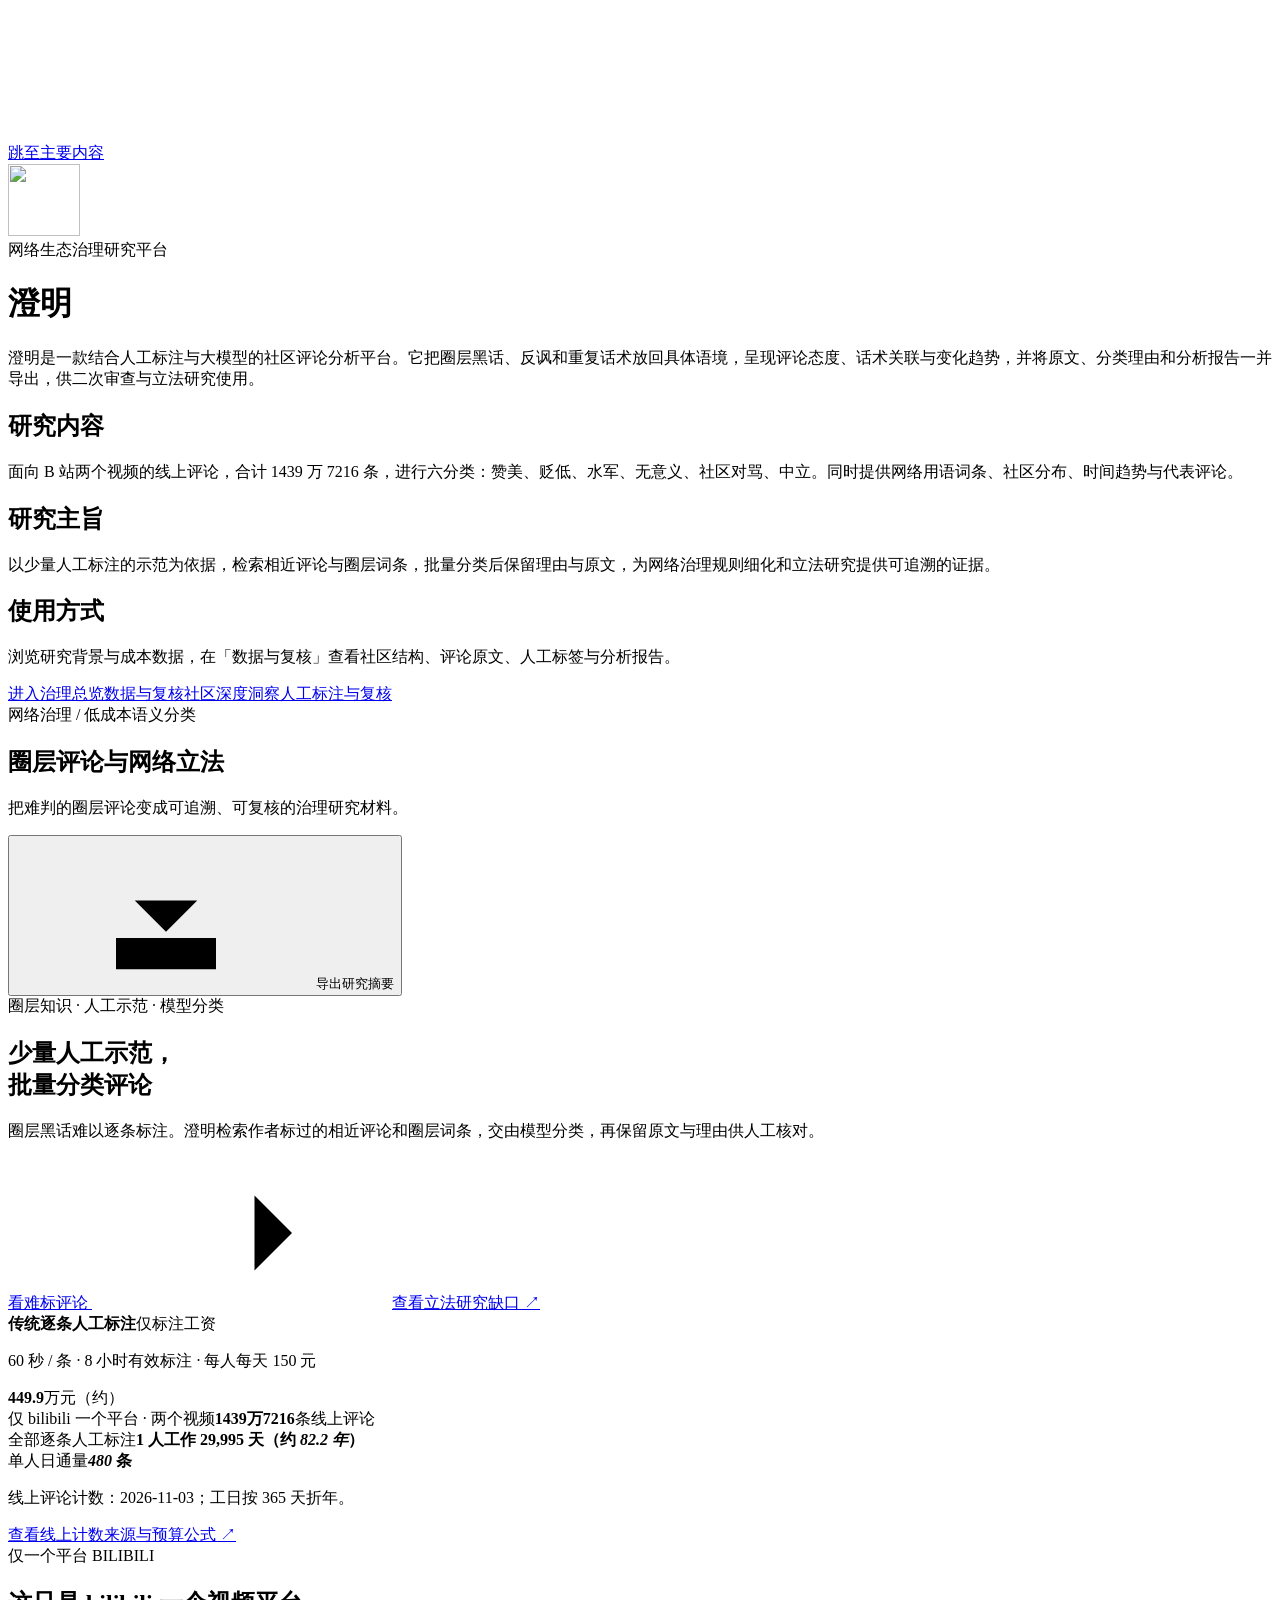
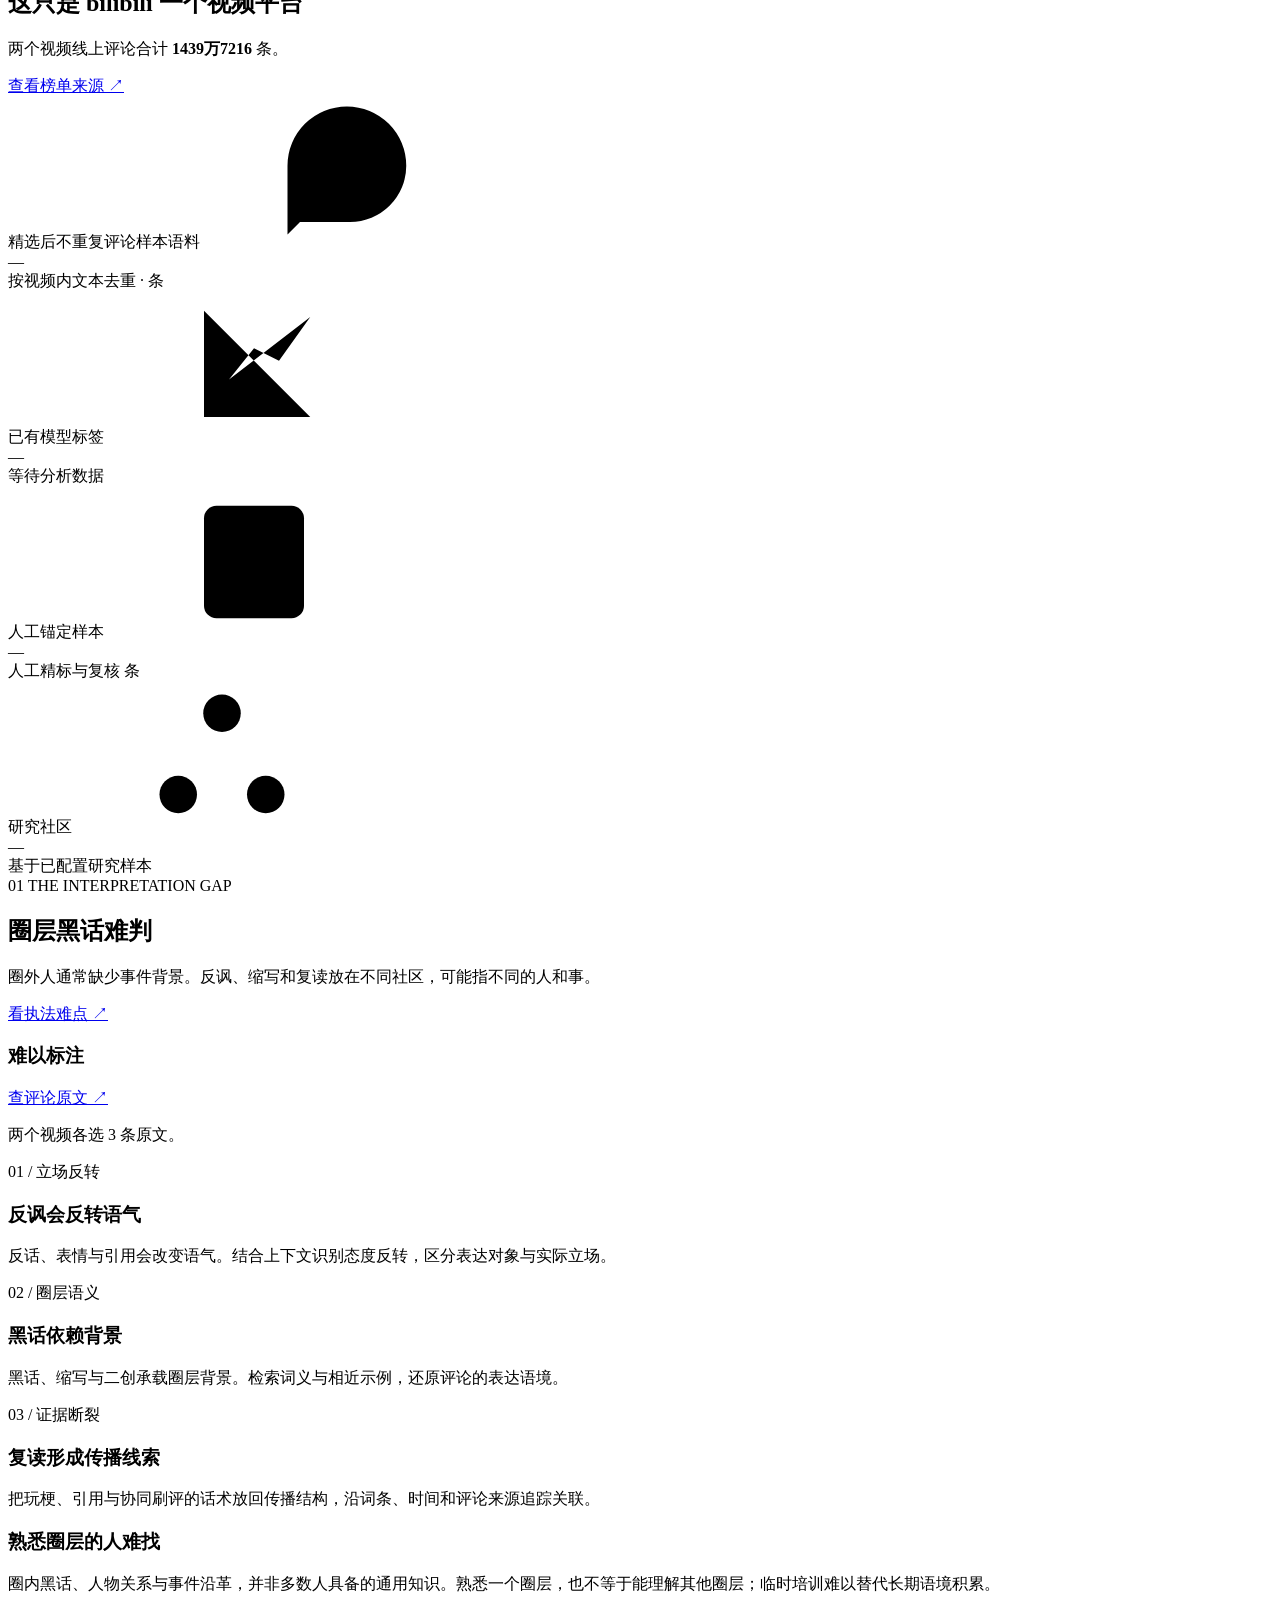
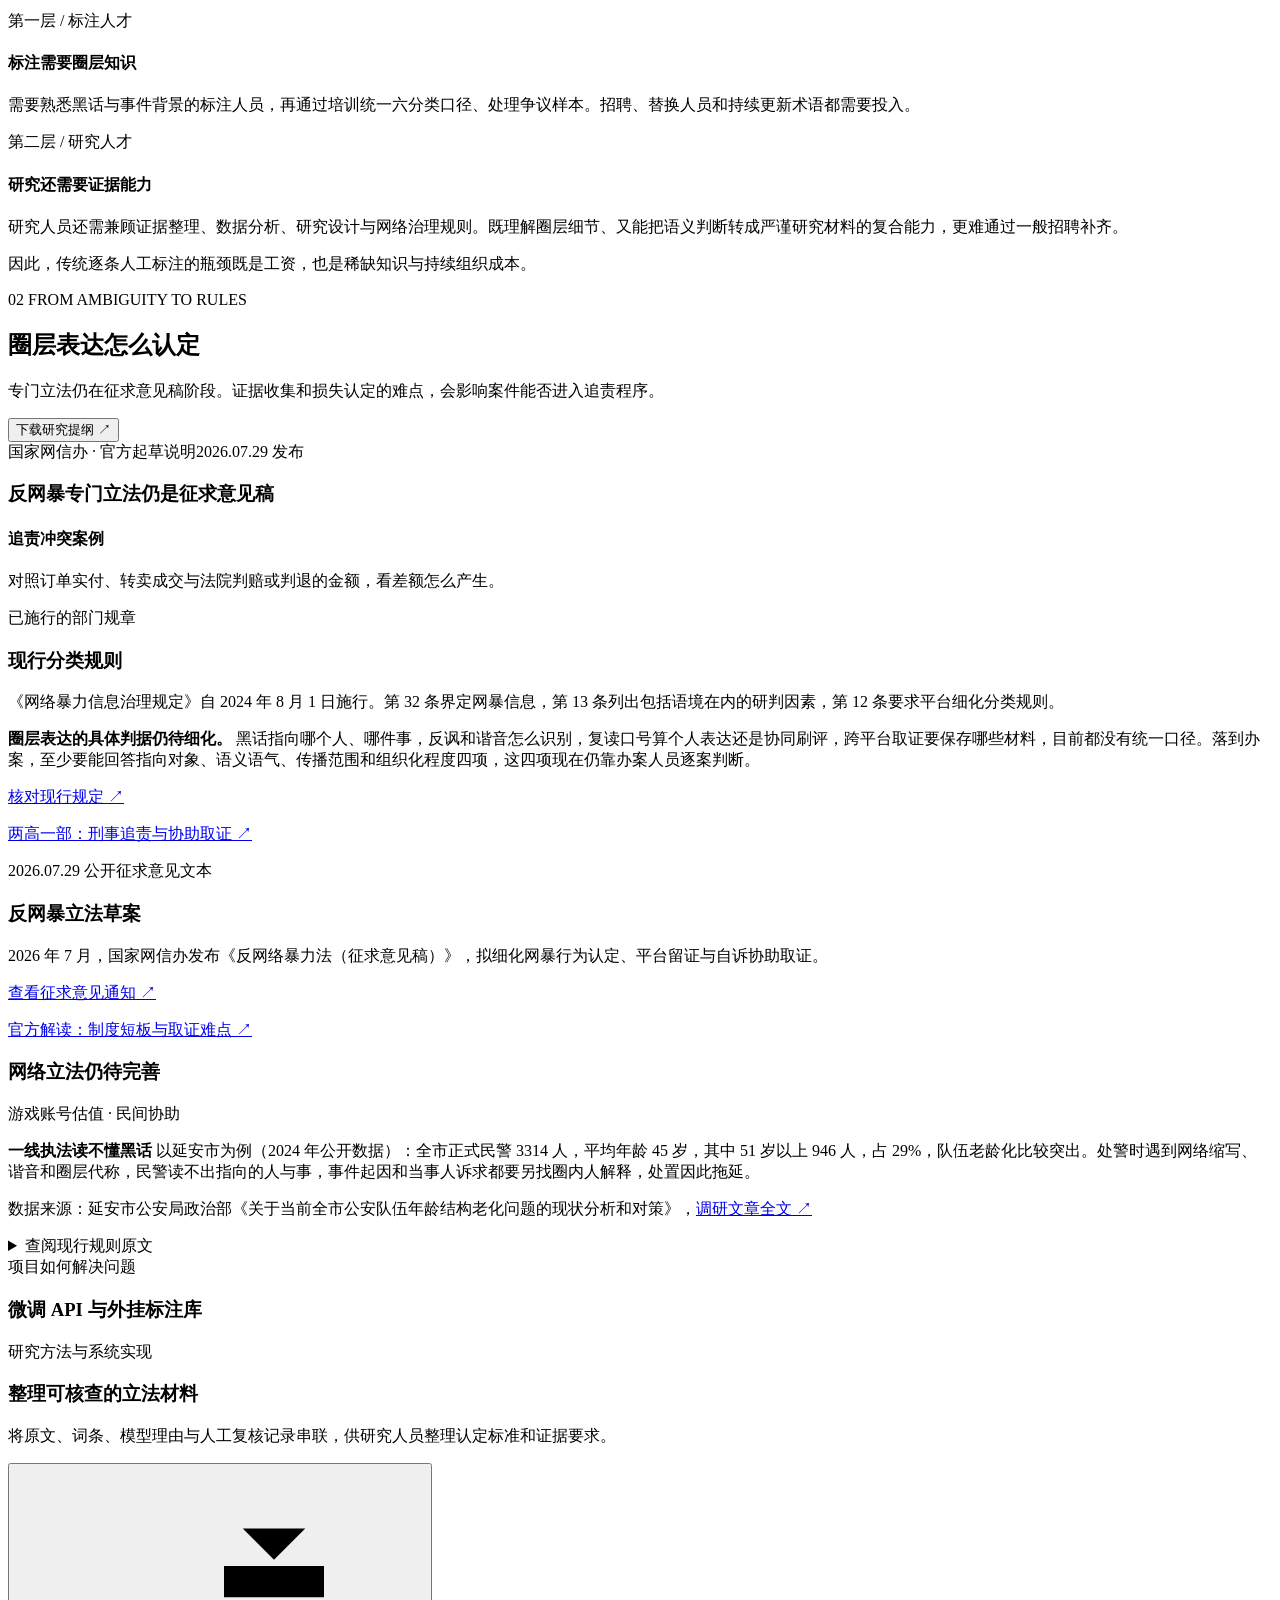
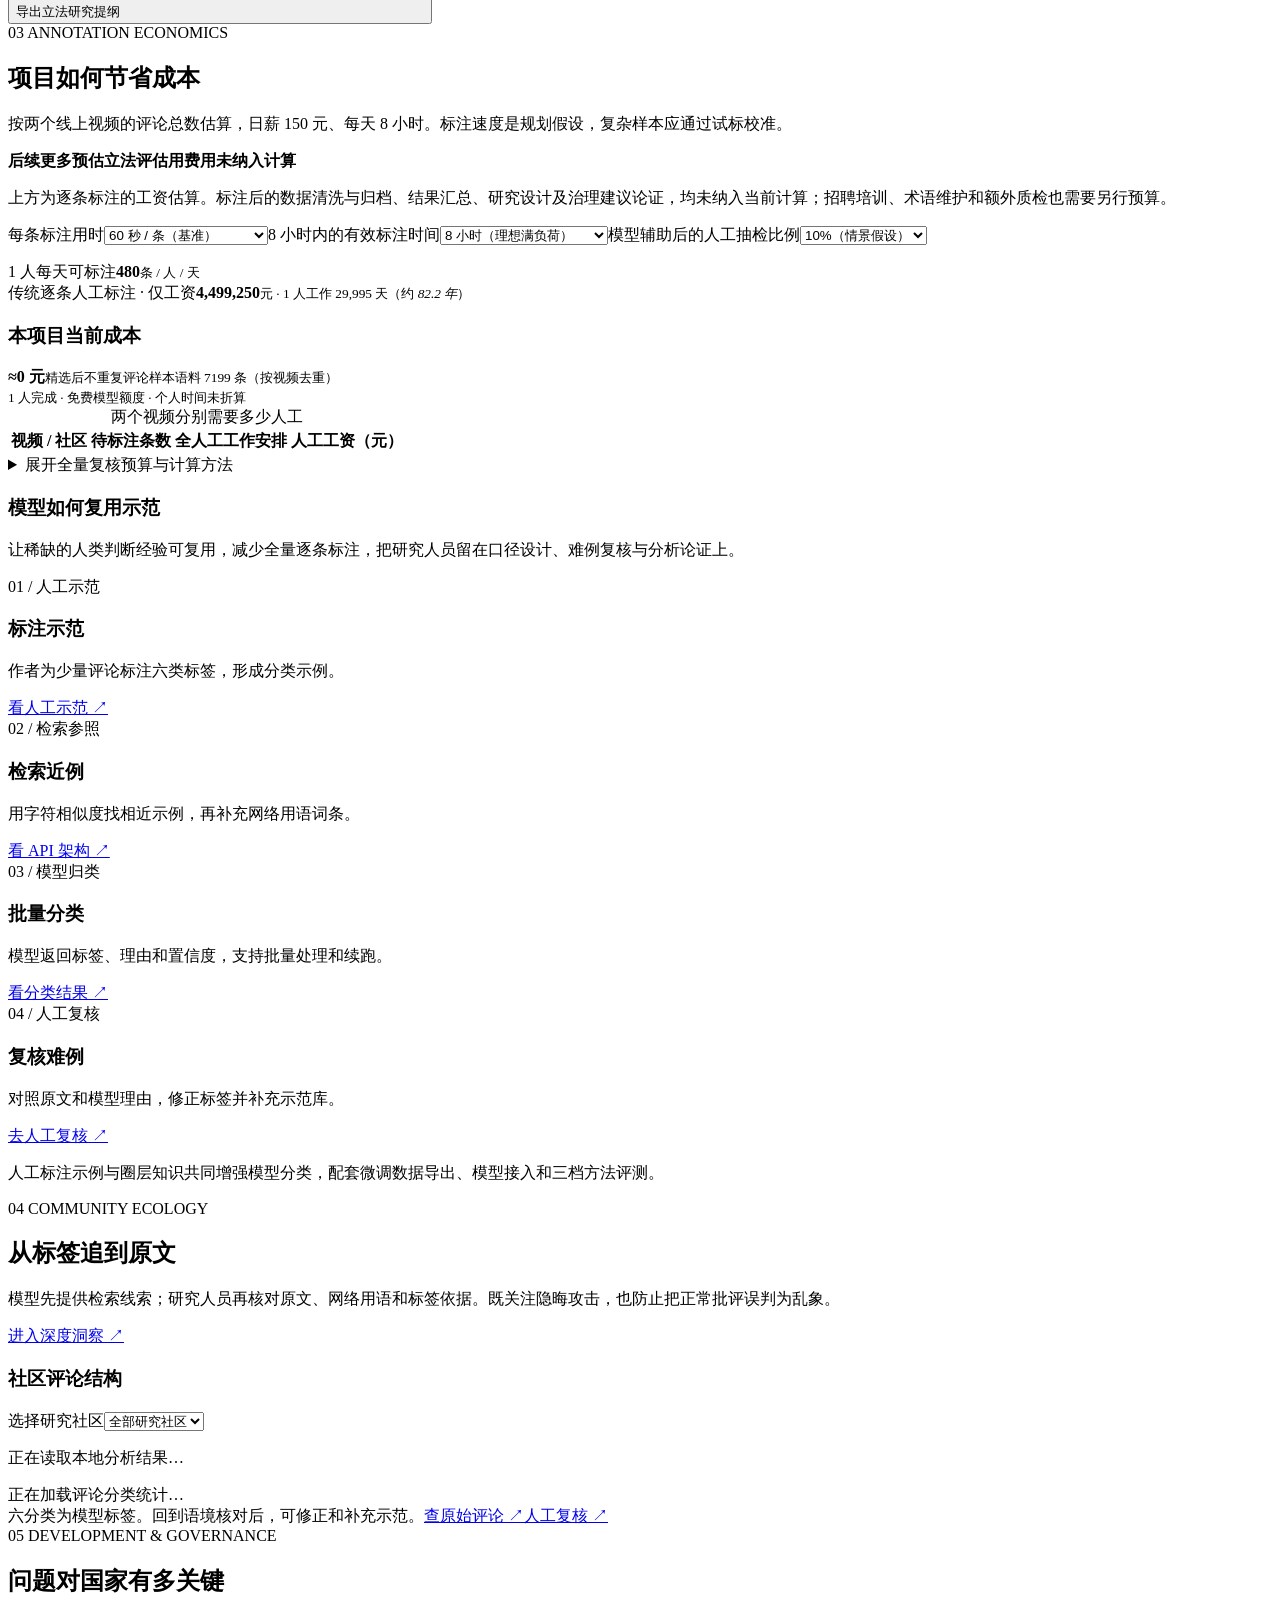
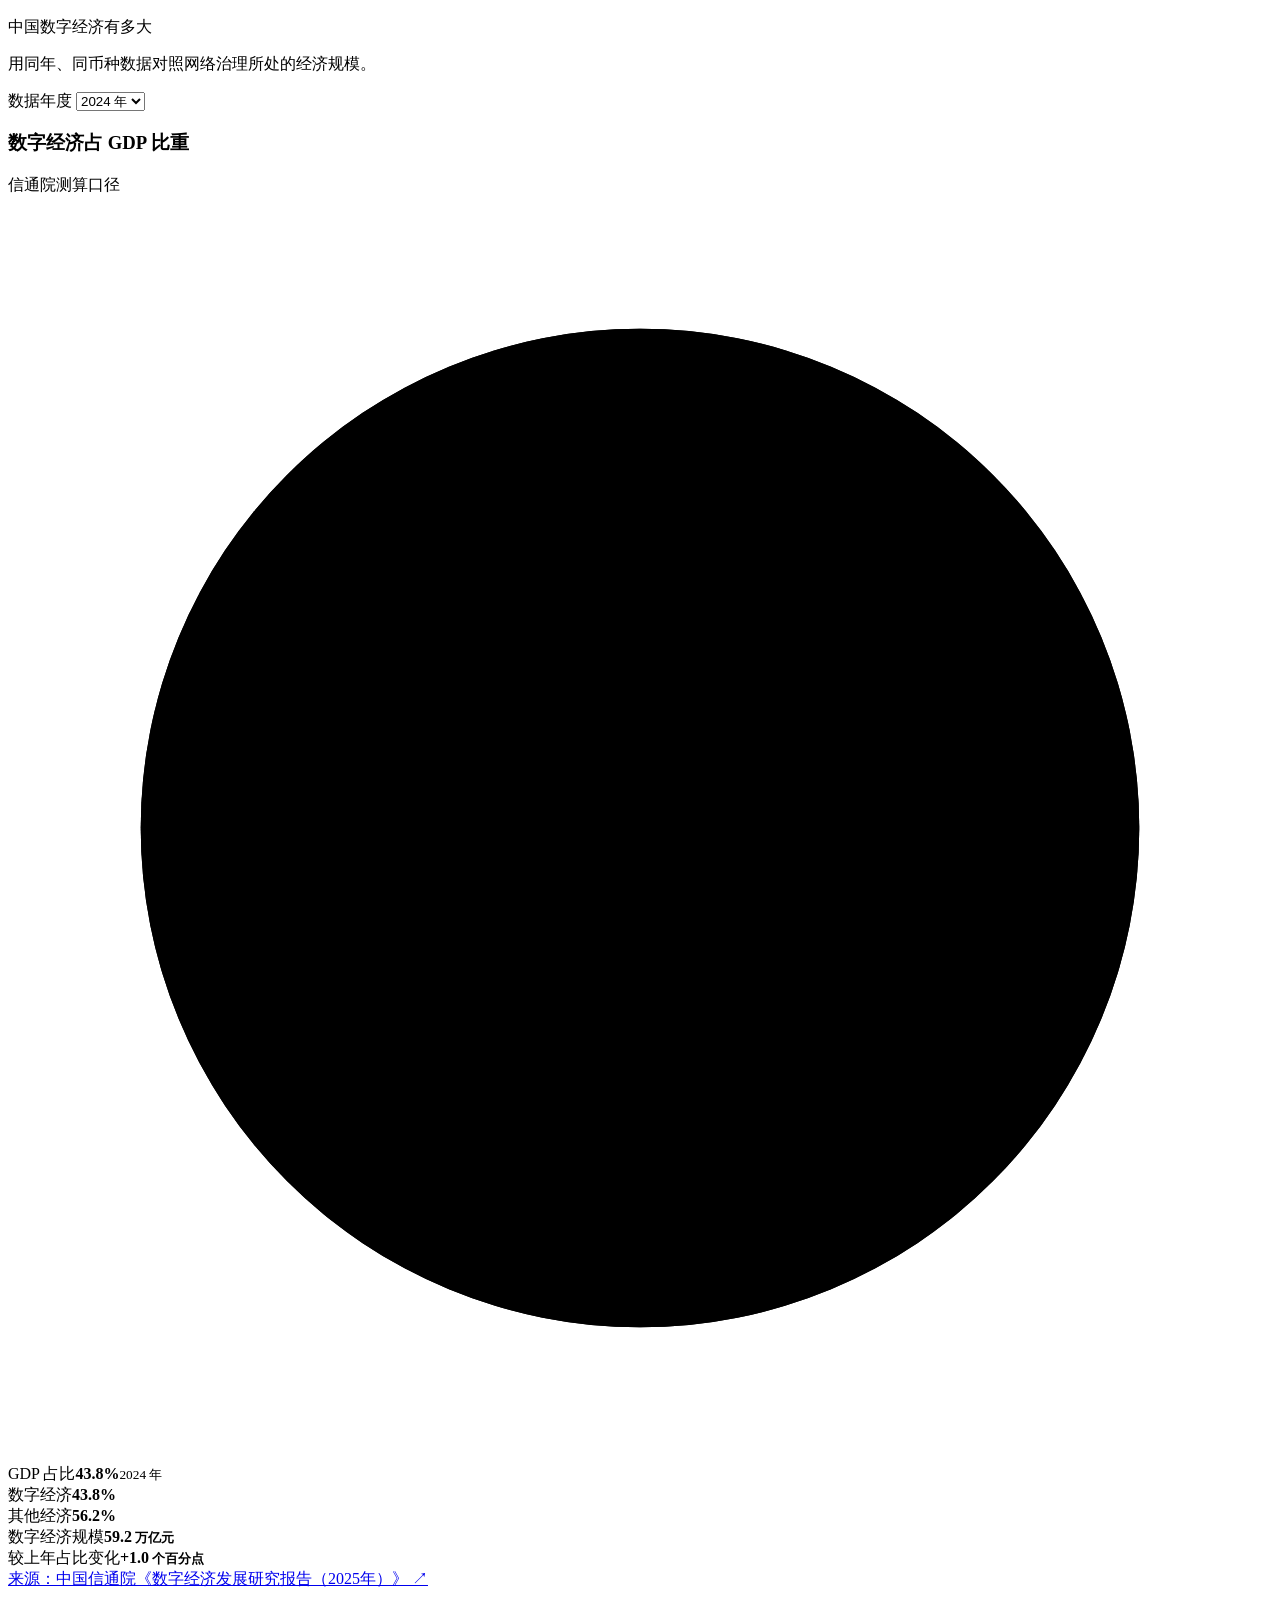
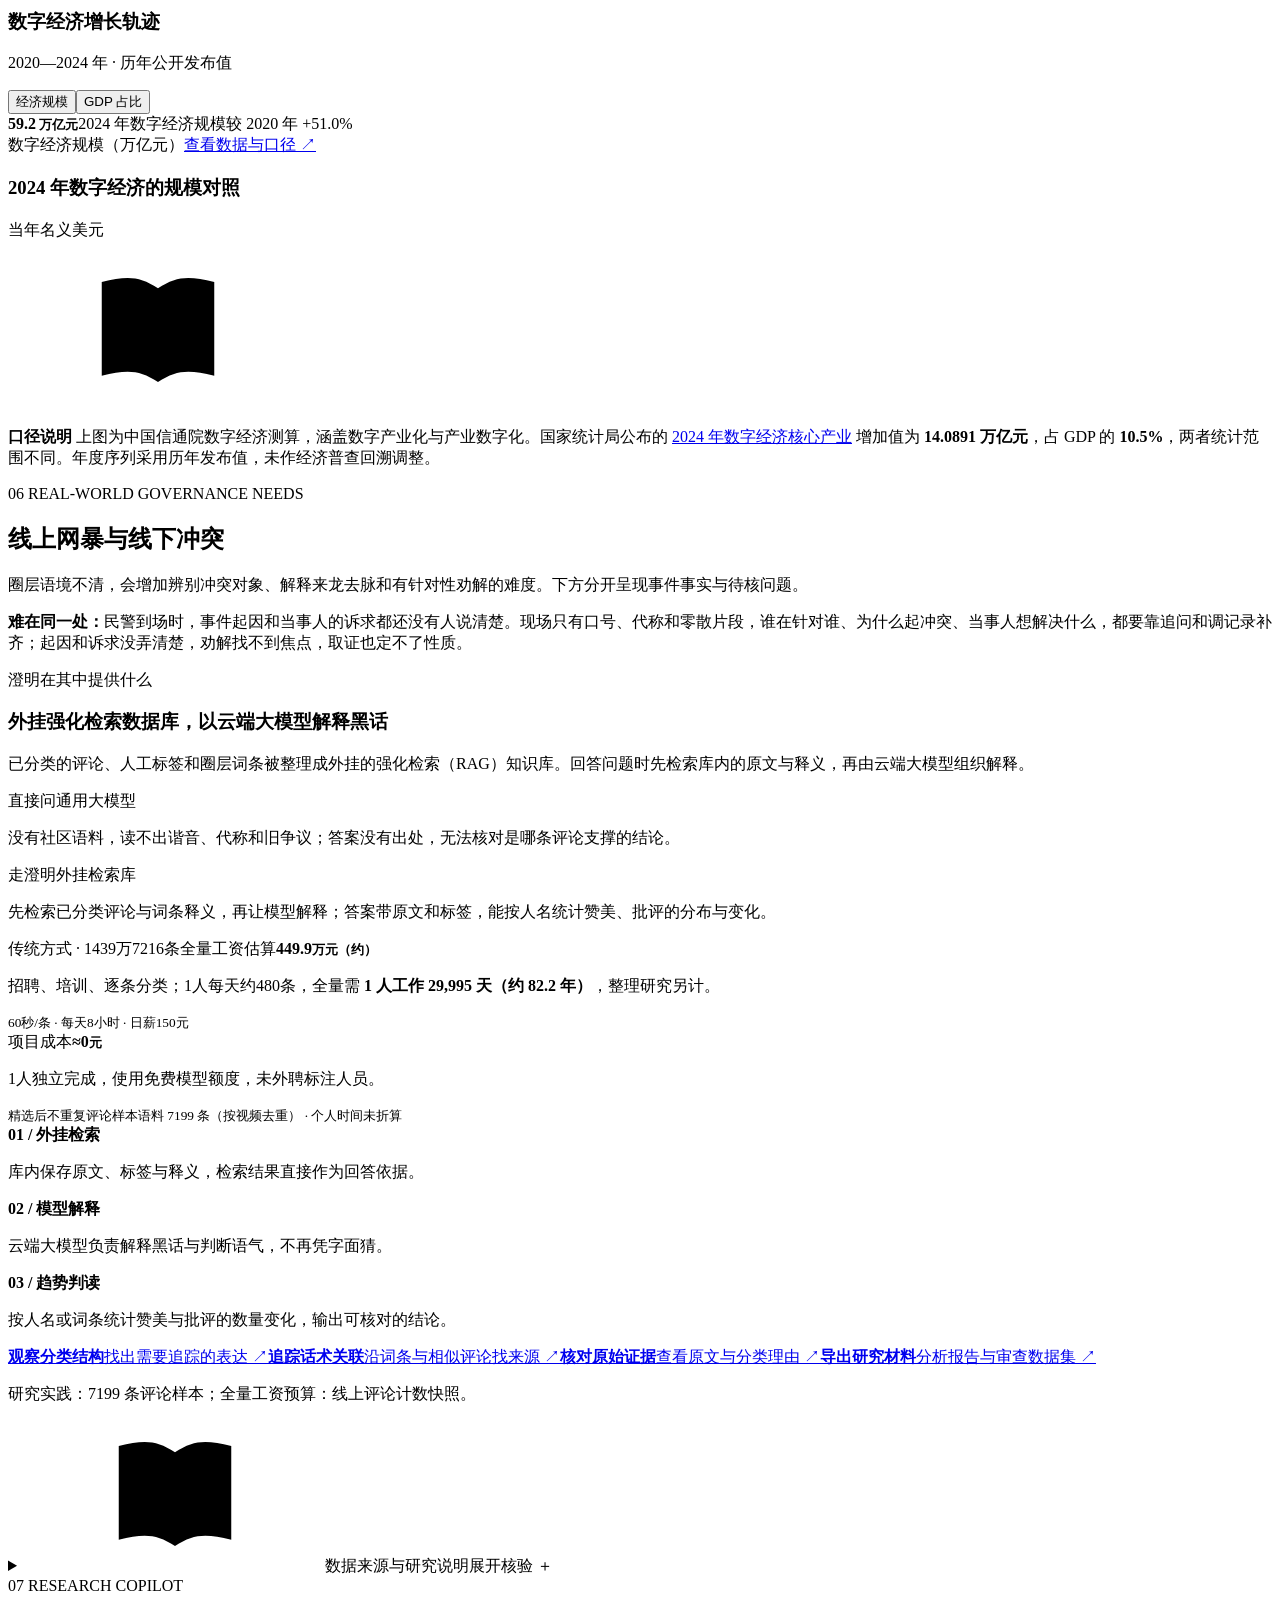
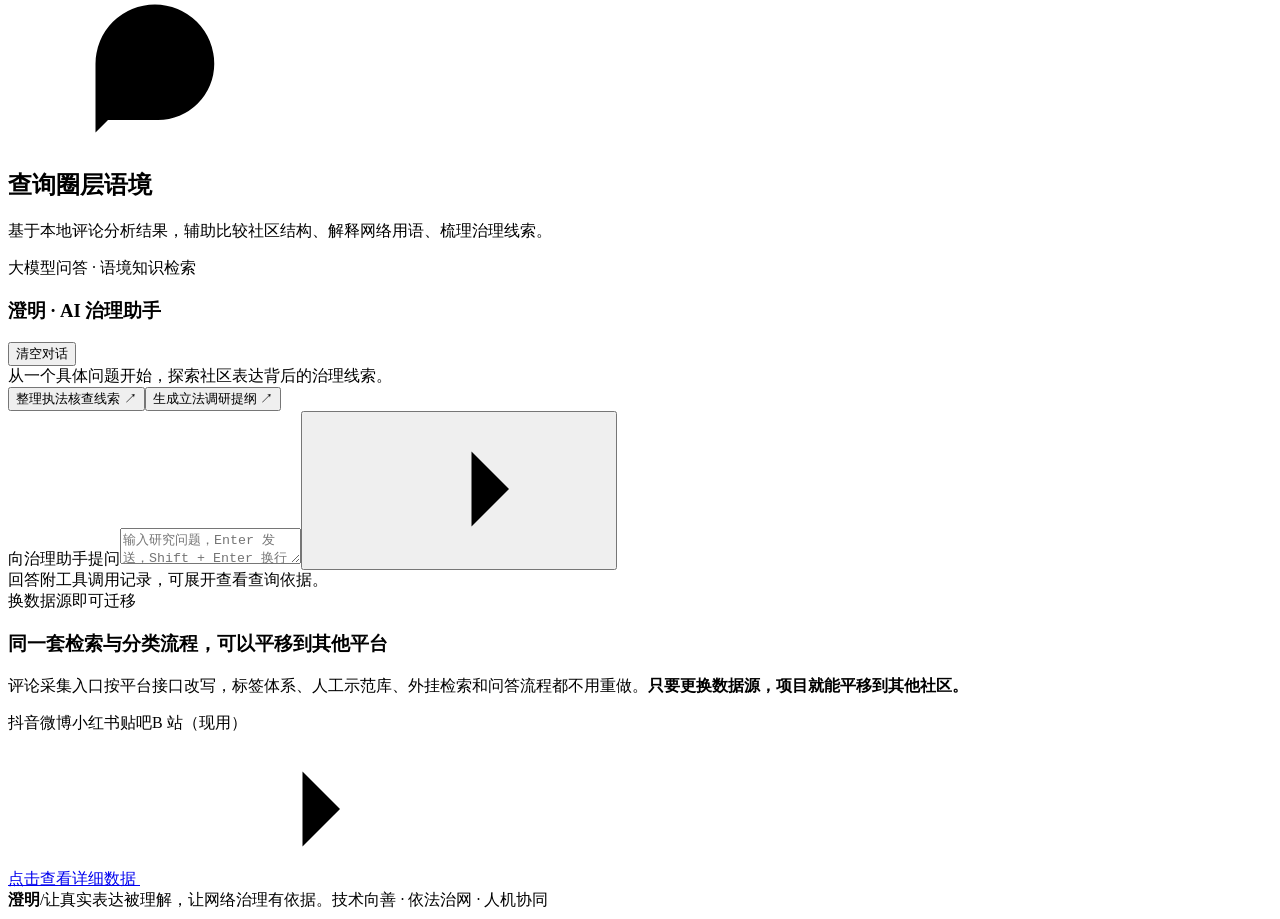
==== index.html @ 878005bb "feat(review) - refine judging flow and publish measured accuracy Present existing research clearly f" ====
<!doctype html>
<html lang="zh-CN" data-theme="light">
<head>
<script src="/powang-demo/pages-runtime.js"></script>
<meta charset="utf-8"><meta name="viewport" content="width=device-width, initial-scale=1">
<meta name="description" content="澄明：研究反讽、圈层黑话与复读中的语境歧义，以可追溯评论和人工复核支持我国网络治理规则细化与立法研究。">
<title>澄明 · 迷惑性评论与网络立法研究</title>
<link rel="icon" href="/powang-demo/mark.svg" type="image/svg+xml">
<script src="/powang-demo/theme.js"></script><script src="/powang-demo/count-format.js"></script><link rel="stylesheet" href="/powang-demo/base.css"><link rel="stylesheet" href="/powang-demo/governance.css">
<script src="/powang-demo/workspace.js" defer></script><script src="/powang-demo/governance-data.js" defer></script><script src="/powang-demo/governance.js" defer></script><script src="/powang-demo/section-reveal.js" defer></script>
<link rel="stylesheet" href="/powang-demo/research.css">
<script src="/powang-demo/research-core.js"></script>
<script src="/powang-demo/research-dashboard.js" defer></script>
</head>
<body data-research-page="home" class="governance-app workspace-page">
<a class="skip-link" href="#main">跳至主要内容</a>
<svg class="icon-library" xmlns="http://www.w3.org/2000/svg" aria-hidden="true">
<symbol id="i-grid" viewBox="0 0 24 24"><rect x="3" y="3" width="7" height="7" rx="1.5"/><rect x="14" y="3" width="7" height="7" rx="1.5"/><rect x="3" y="14" width="7" height="7" rx="1.5"/><rect x="14" y="14" width="7" height="7" rx="1.5"/></symbol>
<symbol id="i-chart" viewBox="0 0 24 24"><path d="M4 3v17h17M8 14l4-5 4 2 5-7"/></symbol>
<symbol id="i-shield" viewBox="0 0 24 24"><path d="M12 3 4 6v5c0 5 8 10 8 10s8-5 8-10V6Z"/><path d="m8 11 3 3 5-6"/></symbol>
<symbol id="i-book" viewBox="0 0 24 24"><path d="M12 5v16M3 4c4-1 6-1 9 1 3-2 5-2 9-1v15c-4-1-6-1-9 1-3-2-5-2-9-1Z"/></symbol>
<symbol id="i-message" viewBox="0 0 24 24"><path d="M21 11a9 9 0 0 1-9 9H4l-2 2V11a9 9 0 0 1 19 0Z"/><path d="M7 9h10M7 13h6"/></symbol>
<symbol id="i-network" viewBox="0 0 24 24"><circle cx="12" cy="5" r="3"/><circle cx="5" cy="18" r="3"/><circle cx="19" cy="18" r="3"/><path d="m10 8-4 7m8-7 4 7M8 18h8"/></symbol>
<symbol id="i-check" viewBox="0 0 24 24"><rect x="4" y="3" width="16" height="18" rx="2"/><path d="m8 11 3 3 5-6"/></symbol>
<symbol id="i-arrow" viewBox="0 0 24 24"><path d="M4 12h16m-6-6 6 6-6 6"/></symbol>
<symbol id="i-download" viewBox="0 0 24 24"><path d="M12 3v12m-5-5 5 5 5-5M4 16v5h16v-5"/></symbol>
<symbol id="i-sun" viewBox="0 0 24 24"><circle cx="12" cy="12" r="4"/><path d="M12 2v2m0 16v2M2 12h2m16 0h2M5 5l2 2m10 10 2 2M5 19l2-2M17 7l2-2"/></symbol>
<symbol id="i-menu" viewBox="0 0 24 24"><path d="M4 6h16M4 12h16M4 18h16"/></symbol>
</svg>
<div id="workspaceNav"></div><div class="app-workspace"><header class="app-topbar" id="workspaceTopbar"></header>
<main class="app-main" id="main">
<header class="home-hero" aria-labelledby="homeTitle">
<div class="home-hero-brand"><img src="/powang-demo/mark.svg" alt="" width="72" height="72"><div><span class="eyebrow">网络生态治理研究平台</span><h1 id="homeTitle">澄明</h1></div></div>
<p class="home-hero-lead">澄明是一款结合人工标注与大模型的社区评论分析平台。它把圈层黑话、反讽和重复话术放回具体语境，呈现评论态度、话术关联与变化趋势，并将原文、分类理由和分析报告一并导出，供二次审查与立法研究使用。</p>
<div class="home-hero-grid">
<article><h2>研究内容</h2><p>面向 B 站两个视频的线上评论，合计 1439 万 7216 条，进行六分类：赞美、贬低、水军、无意义、社区对骂、中立。同时提供网络用语词条、社区分布、时间趋势与代表评论。</p></article>
<article><h2>研究主旨</h2><p>以少量人工标注的示范为依据，检索相近评论与圈层词条，批量分类后保留理由与原文，为网络治理规则细化和立法研究提供可追溯的证据。</p></article>
<article><h2>使用方式</h2><p>浏览研究背景与成本数据，在「数据与复核」查看社区结构、评论原文、人工标签与分析报告。</p></article>
</div>
<div class="home-hero-actions"><a class="action primary" href="#overview">进入治理总览</a><a class="action secondary" href="/powang-demo/workbench.html">数据与复核</a><a class="action secondary" href="/powang-demo/insight.html">社区深度洞察</a><a class="action secondary" href="/powang-demo/label.html">人工标注与复核</a></div>
</header>
<section id="overview" class="overview-section">
<div class="page-heading"><div><div class="eyebrow">网络治理 / 低成本语义分类</div><h1>圈层评论与网络立法</h1><p>把难判的圈层评论变成可追溯、可复核的治理研究材料。</p></div><button class="action secondary" id="exportReport"><svg><use href="#i-download"/></svg>导出研究摘要</button></div>
<div class="mission-banner"><div class="mission-copy"><span class="banner-kicker"><span></span>圈层知识 · 人工示范 · 模型分类</span><h2>少量人工示范，<br><span>批量分类评论</span></h2><p>圈层黑话难以逐条标注。澄明检索作者标过的相近评论和圈层词条，交由模型分类，再保留原文与理由供人工核对。</p><div class="banner-actions"><a class="action light" href="#hardExamples">看难标评论 <svg><use href="#i-arrow"/></svg></a><a class="banner-link" href="#policy">查看立法研究缺口 ↗</a></div></div>
<aside class="cost-baseline" aria-label="线上视频评论标注成本基线">
<div class="baseline-heading"><strong>传统逐条人工标注</strong><span class="tag neutral">仅标注工资</span></div>
<p class="baseline-assumption">60 秒 / 条 · 8 小时有效标注 · 每人每天 150 元</p>
<div class="baseline-throughput"><strong id="heroOnlineCost">449.9</strong><span>万元（约）</span></div>
<div class="baseline-row baseline-count"><div><span>仅 bilibili 一个平台 · 两个视频</span><strong id="heroOnlineCount">1439万7216</strong><span>条线上评论</span></div></div>
<div class="baseline-row total"><div><span>全部逐条人工标注</span><strong id="heroOnlineDays">1 人工作 29,995 天（约 <em>82.2 年</em>）</strong></div><div><span>单人日通量</span><strong><i id="heroThroughput">480</i> 条</strong></div></div>
<p class="baseline-note">线上评论计数：2026-11-03；工日按 365 天折年。</p>
<a class="text-link" href="#efficiency">查看线上计数来源与预算公式 ↗</a>
</aside></div>
<div id="onlineScale" class="online-video-scale" aria-labelledby="onlineScaleTitle"><div class="section-index">仅一个平台 <span>BILIBILI</span></div><h2 id="onlineScaleTitle">这只是 bilibili 一个视频平台</h2><p class="online-scale-total">两个视频线上评论合计 <strong id="onlineScaleTotal">1439万7216</strong> 条。</p><div class="online-video-counts" id="onlineVideoCounts"></div><p class="online-ranking-note" id="onlineRankingNote"></p><a class="text-link" id="onlineRankingSource" href="https://www.bilibili.com/video/BV1GAbUz2E9f/" target="_blank" rel="noopener noreferrer">查看榜单来源 ↗</a></div>
<div class="metric-grid" aria-label="本地研究样本概况" aria-live="polite">
<article class="metric-card"><div class="metric-label">精选后不重复评论样本语料<svg><use href="#i-message"/></svg></div><div class="metric-value" id="sampleCount">—</div><div class="metric-foot"><span class="status-dot"></span>按视频内文本去重 · 条</div></article>
<article class="metric-card"><div class="metric-label">已有模型标签<svg><use href="#i-chart"/></svg></div><div class="metric-value" id="analyzedCount">—</div><div class="metric-foot" id="analysisCoverage">等待分析数据</div></article>
<article class="metric-card"><div class="metric-label">人工锚定样本<svg><use href="#i-check"/></svg></div><div class="metric-value" id="anchorCount">—</div><div class="metric-foot">人工精标与复核 <span>条</span></div></article>
<article class="metric-card"><div class="metric-label">研究社区<svg><use href="#i-network"/></svg></div><div class="metric-value" id="communityCount">—</div><div class="metric-foot" id="communityNames">基于已配置研究样本</div></article></div>
<div class="inline-error" id="dataError" role="alert" hidden><span id="dataErrorText"></span><button class="text-button" id="retryData">重新连接</button></div>
</section>
<div data-research-ticker></div>

<section id="ambiguity" class="content-section">
<div class="section-heading" data-swarm-heading><div><div class="section-index">01 <span>THE INTERPRETATION GAP</span></div><h2>圈层黑话难判</h2><p>圈外人通常缺少事件背景。反讽、缩写和复读放在不同社区，可能指不同的人和事。</p></div><a class="text-link" href="#policy">看执法难点 ↗</a></div>
<div class="evidence-heading" id="hardExamples"><h3>难以标注</h3><a class="text-link" href="/powang-demo/comments.html">查评论原文 ↗</a></div>
<p class="hard-examples-intro">两个视频各选 3 条原文。</p>
<div class="evidence-grid" id="evidenceCards" data-swarm-content></div>
<div class="ambiguity-mechanisms">
<article><span class="mechanism-index">01 / 立场反转</span><h3>反讽会反转语气</h3><p>反话、表情与引用会改变语气。结合上下文识别态度反转，区分表达对象与实际立场。</p></article>
<article><span class="mechanism-index">02 / 圈层语义</span><h3>黑话依赖背景</h3><p>黑话、缩写与二创承载圈层背景。检索词义与相近示例，还原评论的表达语境。</p></article>
<article><span class="mechanism-index">03 / 证据断裂</span><h3>复读形成传播线索</h3><p>把玩梗、引用与协同刷评的话术放回传播结构，沿词条、时间和评论来源追踪关联。</p></article>
</div>
<div class="talent-bottleneck"><h3>熟悉圈层的人难找</h3><p>圈内黑话、人物关系与事件沿革，并非多数人具备的通用知识。熟悉一个圈层，也不等于能理解其他圈层；临时培训难以替代长期语境积累。</p><div class="talent-levels"><article><span>第一层 / 标注人才</span><h4>标注需要圈层知识</h4><p>需要熟悉黑话与事件背景的标注人员，再通过培训统一六分类口径、处理争议样本。招聘、替换人员和持续更新术语都需要投入。</p></article><article><span>第二层 / 研究人才</span><h4>研究还需要证据能力</h4><p>研究人员还需兼顾证据整理、数据分析、研究设计与网络治理规则。既理解圈层细节、又能把语义判断转成严谨研究材料的复合能力，更难通过一般招聘补齐。</p></article></div><p class="talent-summary">因此，传统逐条人工标注的瓶颈既是工资，也是稀缺知识与持续组织成本。</p></div>
</section>
<section id="policy" class="content-section">
<div class="section-heading" data-swarm-heading><div><div class="section-index">02 <span>FROM AMBIGUITY TO RULES</span></div><h2>圈层表达怎么认定</h2><p>专门立法仍在征求意见稿阶段。证据收集和损失认定的难点，会影响案件能否进入追责程序。</p></div><button class="text-button" id="exportPolicy">下载研究提纲 ↗</button></div>
<div class="official-gap-evidence" aria-labelledby="officialGapTitle"><header><span class="tag">国家网信办 · 官方起草说明</span><time datetime="2026-07-29">2026.07.29 发布</time></header><h3 id="officialGapTitle">反网暴专门立法仍是征求意见稿</h3>
<div class="official-gap-quotes" id="officialGapQuotes" data-swarm-content></div><p class="official-gap-source" id="officialGapSource"></p>
<p class="official-gap-status" id="officialGapStatus"></p>
<div class="legal-conflicts"><h4>追责冲突案例</h4>
<p>对照订单实付、转卖成交与法院判赔或判退的金额，看差额怎么产生。</p>
<div class="rule-gaps" id="legalConflictCases"></div></div></div>
<div class="legal-grounding"><div><span class="tag">已施行的部门规章</span><h3>现行分类规则</h3><p>《网络暴力信息治理规定》自 2024 年 8 月 1 日施行。第 32 条界定网暴信息，第 13 条列出包括语境在内的研判因素，第 12 条要求平台细化分类规则。</p><p><strong>圈层表达的具体判据仍待细化。</strong> 黑话指向哪个人、哪件事，反讽和谐音怎么识别，复读口号算个人表达还是协同刷评，跨平台取证要保存哪些材料，目前都没有统一口径。落到办案，至少要能回答指向对象、语义语气、传播范围和组织化程度四项，这四项现在仍靠办案人员逐案判断。</p><a class="text-link" href="https://www.cac.gov.cn/2024-06/14/c_1720043894161555.htm" target="_blank" rel="noopener noreferrer">核对现行规定 ↗</a><p class="legal-update-source"><a class="text-link" href="https://www.court.gov.cn/zixun/xiangqing/412972.html" target="_blank" rel="noopener noreferrer">两高一部：刑事追责与协助取证 ↗</a></p></div><div><span class="tag neutral">2026.07.29 公开征求意见文本</span><h3>反网暴立法草案</h3><p>2026 年 7 月，国家网信办发布《反网络暴力法（征求意见稿）》，拟细化网暴行为认定、平台留证与自诉协助取证。</p><a class="text-link" href="https://www.cac.gov.cn/2026-07/29/c_1787072711938509.htm" target="_blank" rel="noopener noreferrer">查看征求意见通知 ↗</a><p class="legal-update-source"><a class="text-link" href="https://www.cac.gov.cn/2026-07/29/c_1787072712183583.htm" target="_blank" rel="noopener noreferrer">官方解读：制度短板与取证难点 ↗</a></p></div></div>
<div class="panel policy-library"><div class="panel-title"><h3>网络立法仍待完善</h3><span class="panel-subtitle">游戏账号估值 · 民间协助</span></div>
<div class="legal-grounding" id="legalCases"></div>
<p class="legal-case-bridge"><strong>一线执法读不懂黑话</strong> 以延安市为例（2024 年公开数据）：全市正式民警 3314 人，平均年龄 45 岁，其中 51 岁以上 946 人，占 29%，队伍老龄化比较突出。处警时遇到网络缩写、谐音和圈层代称，民警读不出指向的人与事，事件起因和当事人诉求都要另找圈内人解释，处置因此拖延。</p><p class="legal-update-source">数据来源：延安市公安局政治部《关于当前全市公安队伍年龄结构老化问题的现状分析和对策》，<a class="text-link" href="https://www.jinshuazi.cn/show/14519.html" target="_blank" rel="noopener noreferrer">调研文章全文 ↗</a></p>
<details class="policy-sources"><summary>查阅现行规则原文</summary><div class="law-list" id="lawList"></div></details>
</div>
<div class="gap-heading" id="architecture"><span class="gap-big">项目如何解决问题</span><h3>微调 API 与外挂标注库</h3><p>研究方法与系统实现</p></div>
<div class="rule-gaps" id="architectureSteps"></div>
<div class="research-output"><div><h3>整理可核查的立法材料</h3><p>将原文、词条、模型理由与人工复核记录串联，供研究人员整理认定标准和证据要求。</p></div><button class="action primary" type="button" id="exportGapResearch">导出立法研究提纲 <svg><use href="#i-download"/></svg></button></div>
</section>
<section id="efficiency" class="content-section">
<div class="section-heading" data-swarm-heading><div><div class="section-index">03 <span>ANNOTATION ECONOMICS</span></div><h2>项目如何节省成本</h2><p>按两个线上视频的评论总数估算，日薪 150 元、每天 8 小时。标注速度是规划假设，复杂样本应通过试标校准。</p></div></div>
<div class="cost-boundary-notice"><strong>后续更多预估立法评估用费用未纳入计算</strong><p>上方为逐条标注的工资估算。标注后的数据清洗与归档、结果汇总、研究设计及治理建议论证，均未纳入当前计算；招聘培训、术语维护和额外质检也需要另行预算。</p></div>
<div class="panel annotation-calculator">
<div class="budget-controls"><label>每条标注用时<select id="budgetSeconds"><option value="30">30 秒 / 条（较快）</option><option value="60" selected>60 秒 / 条（基准）</option><option value="90">90 秒 / 条（复杂语境）</option><option value="120">120 秒 / 条（反复核验）</option></select></label><label>8 小时内的有效标注时间<select id="budgetEfficiency"><option value="1">8 小时（理想满负荷）</option><option value="0.75">6 小时（75% 有效时间）</option></select></label><label>模型辅助后的人工抽检比例<select id="budgetReview"><option value="0.05">5%（情景假设）</option><option value="0.1" selected>10%（情景假设）</option><option value="0.2">20%（情景假设）</option></select></label></div>
<p class="budget-scope-note" id="budgetScopeNote"></p><p class="budget-count-sources" id="budgetCountSources"></p>
<div class="budget-results" aria-live="polite" data-swarm-content><article><span>1 人每天可标注</span><strong id="budgetThroughput">480</strong><small>条 / 人 / 天</small></article><article><span>传统逐条人工标注 · 仅工资</span><strong id="budgetManualCost">4,499,250</strong><small id="budgetManualDays">元 · 1 人工作 29,995 天（约 <em>82.2 年</em>）</small></article><article class="assisted"><h3>本项目当前成本</h3><strong>≈0 元</strong><small>精选后不重复评论样本语料 7199 条（按视频去重）<br>1 人完成 · 免费模型额度 · 个人时间未折算</small></article></div>

<div class="table-scroll"><table class="budget-table"><caption>两个视频分别需要多少人工</caption><thead><tr><th scope="col">视频 / 社区</th><th scope="col">待标注条数</th><th scope="col">全人工工作安排</th><th scope="col">人工工资（元）</th></tr></thead><tbody id="budgetVideoRows"></tbody></table></div>
<details class="budget-formula"><summary>展开全量复核预算与计算方法</summary><p><strong>全量雇工复核情景：</strong><span id="budgetAssistedCost">450,000</span> <span id="budgetAssistedDays">元 · 1 人工作 3,000 天</span></p><p class="budget-difference" id="budgetDifference"></p><p id="budgetFormula"></p><p>当前统一写为“1 人工作若干天”，指 1 人按每天 8 小时在岗完成任务所需的工作天数，向上取整；年数按 365 天折算，未扣休息日。多人并行可缩短日历工期。表格逐视频单独取整，合计允许统一排班，因此个别情景会相差 1 个工作日。</p><p>方案规模：107 条人工锚定样本，加选定比例的评论抽检。预算只覆盖标注工资。</p><p>线上评论数取自哔哩哔哩公开接口 data.stat.reply 的计数快照。全量预算按该规模计算，本地研究使用采集并去重后的评论样本。</p></details>
</div>
<div class="method-heading"><h3>模型如何复用示范</h3><p>让稀缺的人类判断经验可复用，减少全量逐条标注，把研究人员留在口径设计、难例复核与分析论证上。</p></div>
<div class="model-learning-path"><article><span>01 / 人工示范</span><h3>标注示范</h3><p>作者为少量评论标注六类标签，形成分类示例。</p><a class="text-link" href="/powang-demo/label.html">看人工示范 ↗</a></article><article><span>02 / 检索参照</span><h3>检索近例</h3><p>用字符相似度找相近示例，再补充网络用语词条。</p><a class="text-link" href="#architecture">看 API 架构 ↗</a></article><article><span>03 / 模型归类</span><h3>批量分类</h3><p>模型返回标签、理由和置信度，支持批量处理和续跑。</p><a class="text-link" href="#governance">看分类结果 ↗</a></article><article><span>04 / 人工复核</span><h3>复核难例</h3><p>对照原文和模型理由，修正标签并补充示范库。</p><a class="text-link" href="/powang-demo/label.html">去人工复核 ↗</a></article></div>
<p class="method-boundary">人工标注示例与圈层知识共同增强模型分类，配套微调数据导出、模型接入和三档方法评测。</p>
</section>
<section id="governance" class="content-section">
<div class="section-heading" data-swarm-heading><div><div class="section-index">04 <span>COMMUNITY ECOLOGY</span></div><h2>从标签追到原文</h2><p>模型先提供检索线索；研究人员再核对原文、网络用语和标签依据。既关注隐晦攻击，也防止把正常批评误判为乱象。</p></div><a class="text-link" href="/powang-demo/insight.html#insight">进入深度洞察 ↗</a></div>
<div class="community-results" data-swarm-content><article class="panel community-panel"><div class="panel-title"><h3>社区评论结构</h3><label><span class="sr-only">选择研究社区</span><select id="communitySelect"><option value="all">全部研究社区</option></select></label></div><p class="panel-subtitle" id="communitySummary">正在读取本地分析结果…</p><div class="category-bars" id="categoryBars" aria-live="polite"><div class="empty-state">正在加载评论分类统计…</div></div><div class="panel-footer"><span>六分类为模型标签。回到语境核对后，可修正和补充示范。</span><a class="text-link" href="/powang-demo/comments.html">查原始评论 ↗</a><a class="text-link" href="/powang-demo/label.html">人工复核 ↗</a></div></article>
</div>

</section>

<section id="economy" class="content-section">
<div class="section-heading" data-swarm-heading><div><div class="section-index">05 <span>DEVELOPMENT & GOVERNANCE</span></div><h2>问题对国家有多关键</h2><span class="heading-sub">中国数字经济有多大</span><p>用同年、同币种数据对照网络治理所处的经济规模。</p></div><label class="year-control">数据年度 <select id="economyYear" aria-label="数字经济数据年度"><option value="2020">2020 年</option><option value="2021">2021 年</option><option value="2022">2022 年</option><option value="2023">2023 年</option><option value="2024" selected>2024 年</option></select></label></div>
<div class="economy-grid" data-swarm-content>
<article class="panel economy-share"><div class="panel-title"><h3>数字经济占 GDP 比重</h3><span class="tag">信通院测算口径</span></div><div class="donut-layout"><div class="gdp-donut" id="gdpDonut" role="img" aria-label="2024年数字经济占GDP的43.8%"><svg viewBox="0 0 200 200" aria-hidden="true"><circle class="donut-track" cx="100" cy="100" r="79"/><circle class="donut-fill" id="donutFill" cx="100" cy="100" r="79" pathLength="100" stroke-dasharray="43.8 100"/></svg><div class="donut-center"><span>GDP 占比</span><strong id="gdpShare">43.8<span>%</span></strong><small id="donutYear">2024 年</small></div></div><div class="donut-legend"><div><span class="legend-dot accent"></span><span>数字经济</span><strong id="digitalLegend">43.8%</strong></div><div><span class="legend-dot rest"></span><span>其他经济</span><strong id="otherLegend">56.2%</strong></div></div></div><div class="economy-bottom"><div><span>数字经济规模</span><strong><span id="economyScale">59.2</span><small> 万亿元</small></strong></div><div><span>较上年占比变化</span><strong class="accent-text" id="shareChange">+1.0<small> 个百分点</small></strong></div></div><a class="source-link" id="shareSource" href="https://www.caict.ac.cn/kxyj/qwfb/bps/202603/P020260323736507370748.pdf" target="_blank" rel="noopener noreferrer">来源：中国信通院《数字经济发展研究报告（2025年）》 ↗</a></article>
<article class="panel economy-growth"><div class="panel-title"><div><h3>数字经济增长轨迹</h3><p class="panel-subtitle">2020—2024 年 · 历年公开发布值</p></div><div class="segmented" role="group" aria-label="趋势指标"><button class="selected" data-trend="scale" aria-pressed="true">经济规模</button><button data-trend="share" aria-pressed="false">GDP 占比</button></div></div><div class="growth-headline"><strong id="growthValue">59.2<small> 万亿元</small></strong><span id="growthDescription">2024 年数字经济规模</span><span class="growth-badge" id="growthBadge">较 2020 年 +51.0%</span></div><div class="growth-chart" id="growthChart" role="img" aria-label="中国数字经济规模从2020年39.2万亿元增长至2024年59.2万亿元"></div><div class="chart-foot"><span><i class="legend-dot accent"></i><span id="trendLegend">数字经济规模（万亿元）</span></span><a class="text-link" href="#dataSources">查看数据与口径 ↗</a></div></article></div>
<div class="panel economy-comparison" id="economyComparison" aria-labelledby="comparisonTitle">
<div class="panel-title"><h3 id="comparisonTitle">2024 年数字经济的规模对照</h3><span class="tag neutral">当年名义美元</span></div>
<p id="comparisonFormula"></p><dl id="comparisonRatios"></dl><p id="comparisonSources"></p>
</div>
<div class="statistical-note"><svg><use href="#i-book"/></svg><p><strong>口径说明</strong> 上图为中国信通院数字经济测算，涵盖数字产业化与产业数字化。国家统计局公布的 <a href="https://www.stats.gov.cn/sj/zxfbhjd/202512/t20251230_1962177.html" target="_blank" rel="noopener noreferrer">2024 年数字经济核心产业</a> 增加值为 <strong>14.0891 万亿元</strong>，占 GDP 的 <strong>10.5%</strong>，两者统计范围不同。年度序列采用历年发布值，未作经济普查回溯调整。</p></div>
</section>


<section id="news" class="content-section">
<div class="section-heading" data-swarm-heading><div><div class="section-index">06 <span>REAL-WORLD GOVERNANCE NEEDS</span></div><h2>线上网暴与线下冲突</h2><p>圈层语境不清，会增加辨别冲突对象、解释来龙去脉和有针对性劝解的难度。下方分开呈现事件事实与待核问题。</p></div></div>
<p class="news-gap-note"><strong>难在同一处：</strong>民警到场时，事件起因和当事人的诉求都还没有人说清楚。现场只有口号、代称和零散片段，谁在针对谁、为什么起冲突、当事人想解决什么，都要靠追问和调记录补齐；起因和诉求没弄清楚，劝解找不到焦点，取证也定不了性质。</p>
<div class="news-case-list" id="newsCases" data-swarm-content></div>
<div id="projectImpact" class="project-impact"><span class="eyebrow">澄明在其中提供什么</span><h3>外挂强化检索数据库，以云端大模型解释黑话</h3><p class="impact-intro">已分类的评论、人工标签和圈层词条被整理成外挂的强化检索（RAG）知识库。回答问题时先检索库内的原文与释义，再由云端大模型组织解释。</p><div class="rag-contrast"><article><span>直接问通用大模型</span><p>没有社区语料，读不出谐音、代称和旧争议；答案没有出处，无法核对是哪条评论支撑的结论。</p></article><article><span>走澄明外挂检索库</span><p>先检索已分类评论与词条释义，再让模型解释；答案带原文和标签，能按人名统计赞美、批评的分布与变化。</p></article></div><div class="impact-cost-comparison"><article><span>传统方式 · 1439万7216条全量工资估算</span><strong>449.9<small>万元（约）</small></strong><p>招聘、培训、逐条分类；1人每天约480条，全量需 <b id="impactManualDays">1 人工作 29,995 天（约 82.2 年）</b>，整理研究另计。</p><small>60秒/条 · 每天8小时 · 日薪150元</small></article><article class="practice-cost"><span>项目成本</span><strong>≈0<small>元</small></strong><p>1人独立完成，使用免费模型额度，未外聘标注人员。</p><small>精选后不重复评论样本语料 7199 条（按视频去重） · 个人时间未折算</small></article></div><div class="innovation-points"><div><b>01 / 外挂检索</b><p>库内保存原文、标签与释义，检索结果直接作为回答依据。</p></div><div><b>02 / 模型解释</b><p>云端大模型负责解释黑话与判断语气，不再凭字面猜。</p></div><div><b>03 / 趋势判读</b><p>按人名或词条统计赞美与批评的数量变化，输出可核对的结论。</p></div></div><div class="impact-links"><a href="/powang-demo/insight.html"><strong>观察分类结构</strong><span>找出需要追踪的表达 ↗</span></a><a href="/powang-demo/insight.html#graphFull"><strong>追踪话术关联</strong><span>沿词条与相似评论找来源 ↗</span></a><a href="/powang-demo/comments.html"><strong>核对原始证据</strong><span>查看原文与分类理由 ↗</span></a><a href="/powang-demo/api/research/export?format=zip" download><strong>导出研究材料</strong><span>分析报告与审查数据集 ↗</span></a></div><p>研究实践：7199 条评论样本；全量工资预算：线上评论计数快照。</p></div>
</section>
<section id="dataSources" class="sources-section"><details id="sourceDetails"><summary><span><svg><use href="#i-book"/></svg>数据来源与研究说明</span><span class="summary-hint">展开核验 <span aria-hidden="true">＋</span></span></summary><div class="source-details"><p>经济资料核验：2026 年 10 月 30 日；国赛与法律资料核验：2026 年 11 月 3 日。经济数据为公开报告静态收录；社区数据覆盖本项目采集的两个视频及其分析结果。</p><div class="table-scroll"><table><caption>中国数字经济历年公开数据</caption><thead><tr><th scope="col">年度</th><th scope="col">规模（万亿元）</th><th scope="col">占 GDP 比重</th><th scope="col">资料来源</th></tr></thead><tbody id="economyTable"></tbody></table></div><p>年度增长折线显示规模变化；2024 年同比名义增长 9.69% 为信通院报告值，与由展示精度计算的增长率可能略有差异。</p><h3>设计研究参考 · 全国获奖项目</h3><p>参考全国获奖项目在具体场景、交互设计与成果输出方面的做法，覆盖播客、艺术创作、模拟面试与舆情分析。</p><div class="reference-list" id="competitionReferences"></div></div></details></section>
<section id="assistant" class="content-section"><div class="assistant-grid"><div class="assistant-intro" data-swarm-heading><div class="section-index">07 <span>RESEARCH COPILOT</span></div><svg class="assistant-symbol"><use href="#i-message"/></svg><h2>查询圈层语境</h2><p>基于本地评论分析结果，辅助比较社区结构、解释网络用语、梳理治理线索。</p><span class="tag">大模型问答 · 语境知识检索</span></div><div class="panel assistant-panel"><div class="panel-title"><h3>澄明 · AI 治理助手</h3><button class="text-button" id="clearChat">清空对话</button></div><div class="chat-messages" id="chatMessages" role="log" aria-label="AI研究问答" aria-live="polite"><div class="assistant-welcome">从一个具体问题开始，探索社区表达背后的治理线索。</div></div><div class="prompt-list"><button type="button" data-prompt="结合两个社区的分类统计与代表评论，整理执法核查线索，并列出需要补充的原文、上下文和传播证据。">整理执法核查线索 ↗</button><button type="button" data-prompt="依据现有社区评论样本，整理网络治理立法调研问题，列出问题表现、样本依据和规则细化方向。">生成立法调研提纲 ↗</button></div><form id="chatForm" class="assistant-form"><label class="sr-only" for="chatQuestion">向治理助手提问</label><textarea id="chatQuestion" rows="2" maxlength="2000" placeholder="输入研究问题，Enter 发送，Shift + Enter 换行" required></textarea><button class="action primary" id="sendQuestion" type="submit" aria-label="发送问题"><svg><use href="#i-arrow"/></svg></button><button class="text-button" id="stopQuestion" type="button" hidden>停止请求</button></form><div class="assistant-caption">回答附工具调用记录，可展开查看查询依据。</div></div></div><div class="platform-portability"><span class="eyebrow">换数据源即可迁移</span><h3>同一套检索与分类流程，可以平移到其他平台</h3><p>评论采集入口按平台接口改写，标签体系、人工示范库、外挂检索和问答流程都不用重做。<strong>只要更换数据源，项目就能平移到其他社区。</strong></p><div class="platform-chips"><span>抖音</span><span>微博</span><span>小红书</span><span>贴吧</span><span>B 站（现用）</span></div><a class="action primary" href="/powang-demo/workbench.html">点击查看详细数据 <svg><use href="#i-arrow"/></svg></a></div></section>
<footer class="app-footer"><span><strong>澄明</strong><span class="footer-divider">/</span>让真实表达被理解，让网络治理有依据。</span><span>技术向善 · 依法治网 · 人机协同</span></footer>
</main></div><div class="app-toast" id="appToast" role="status" hidden></div>
</body></html>
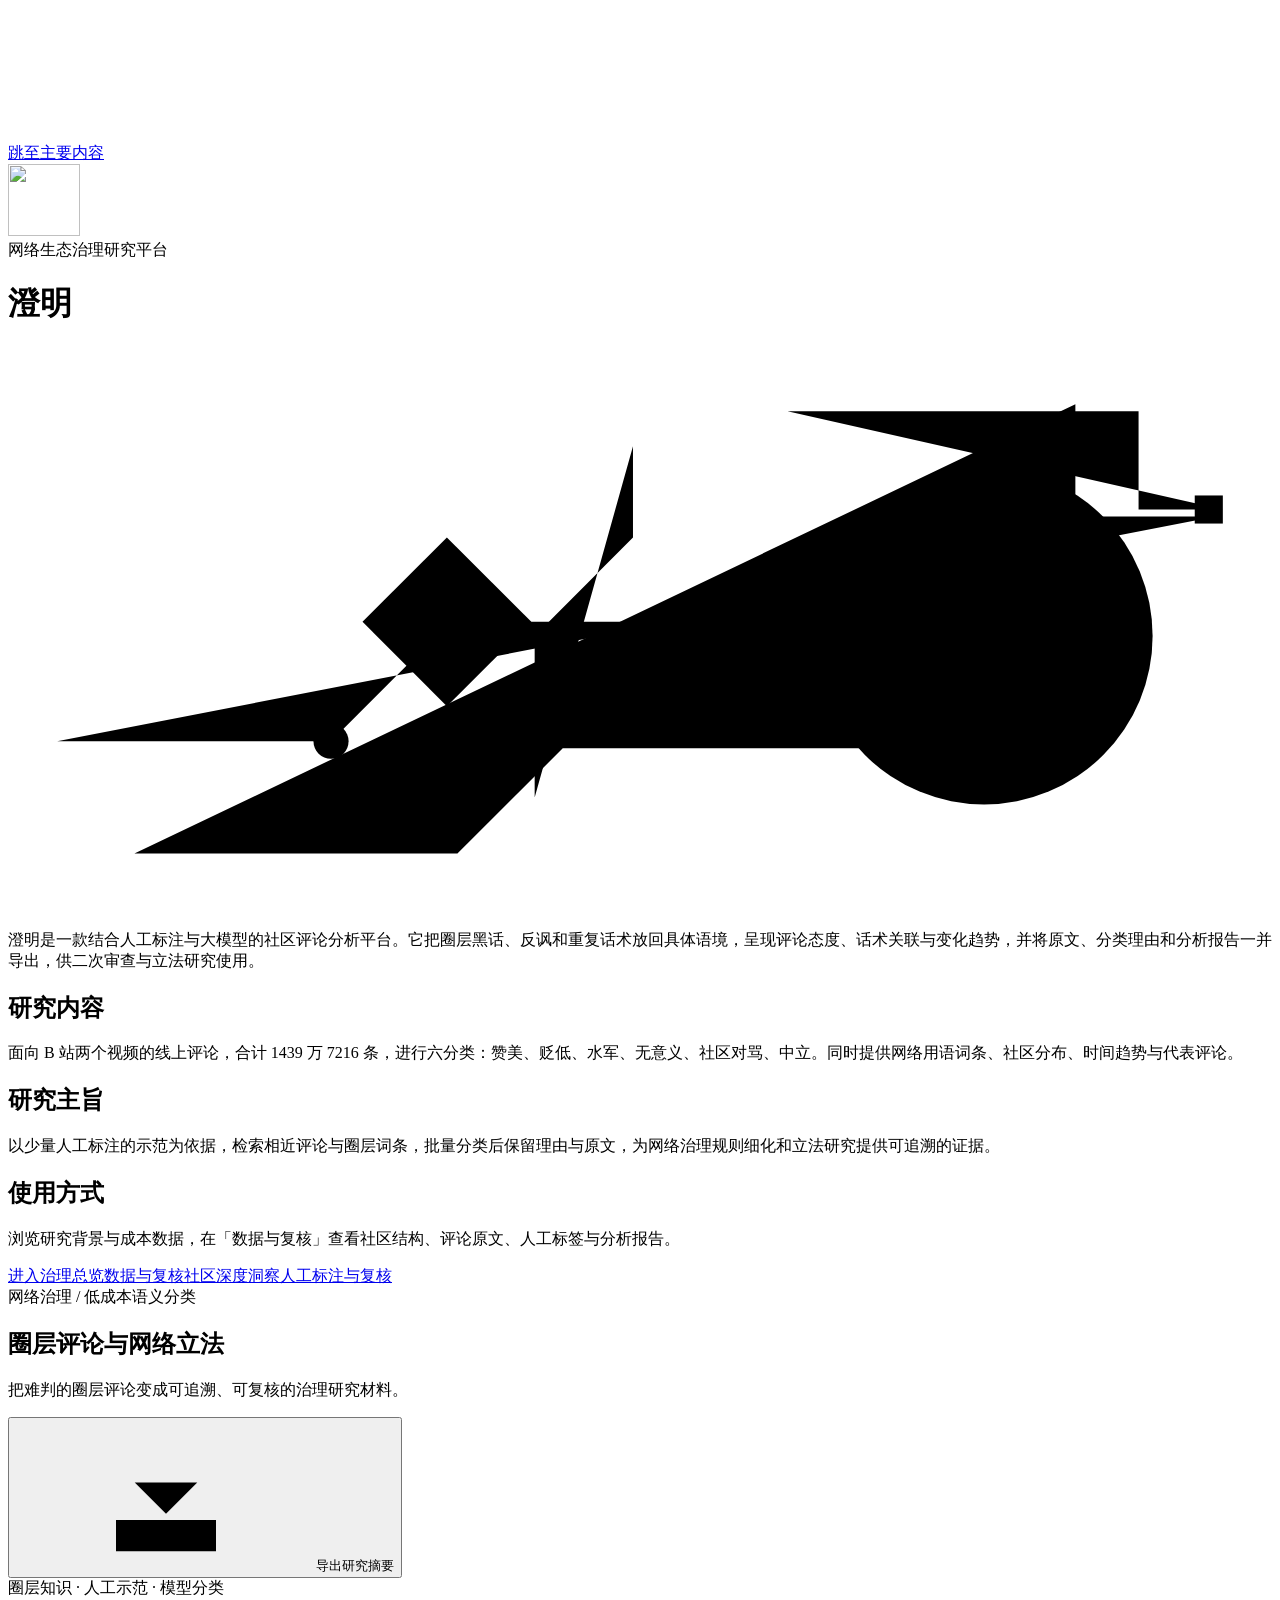
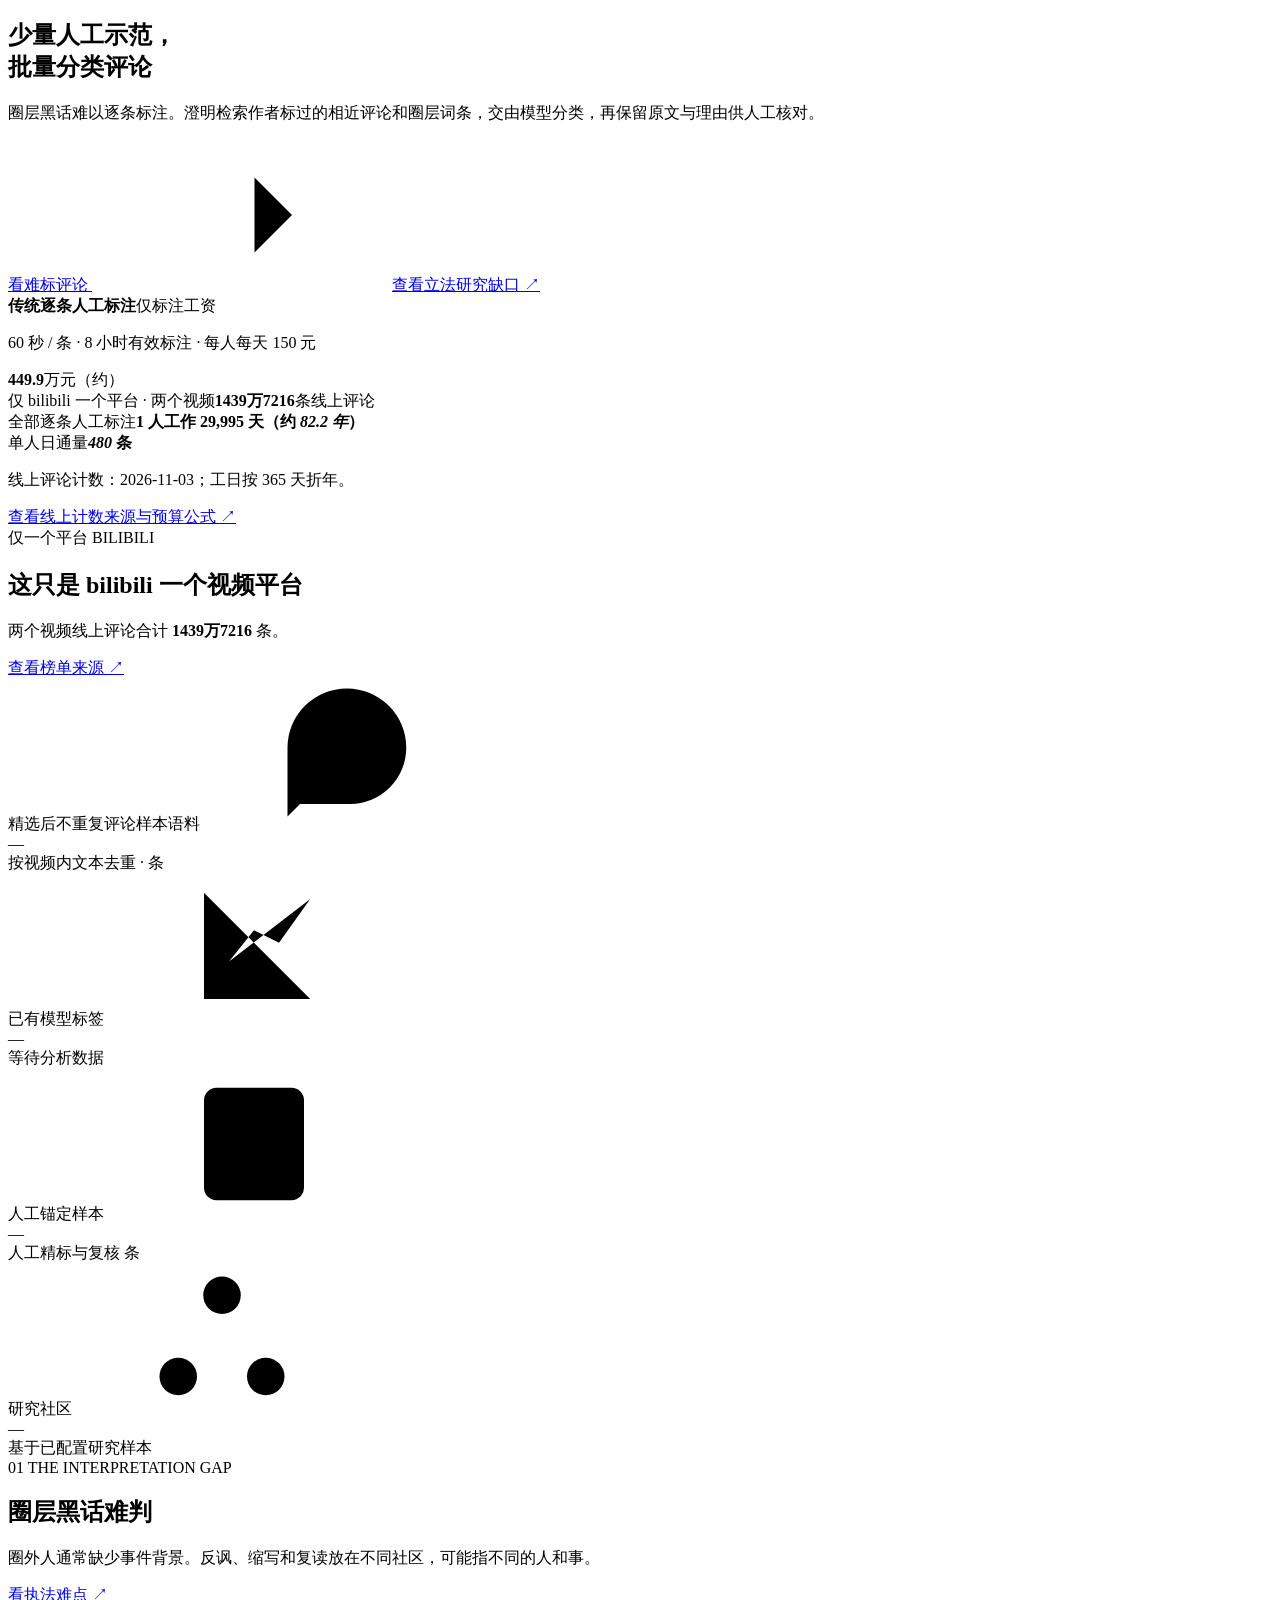
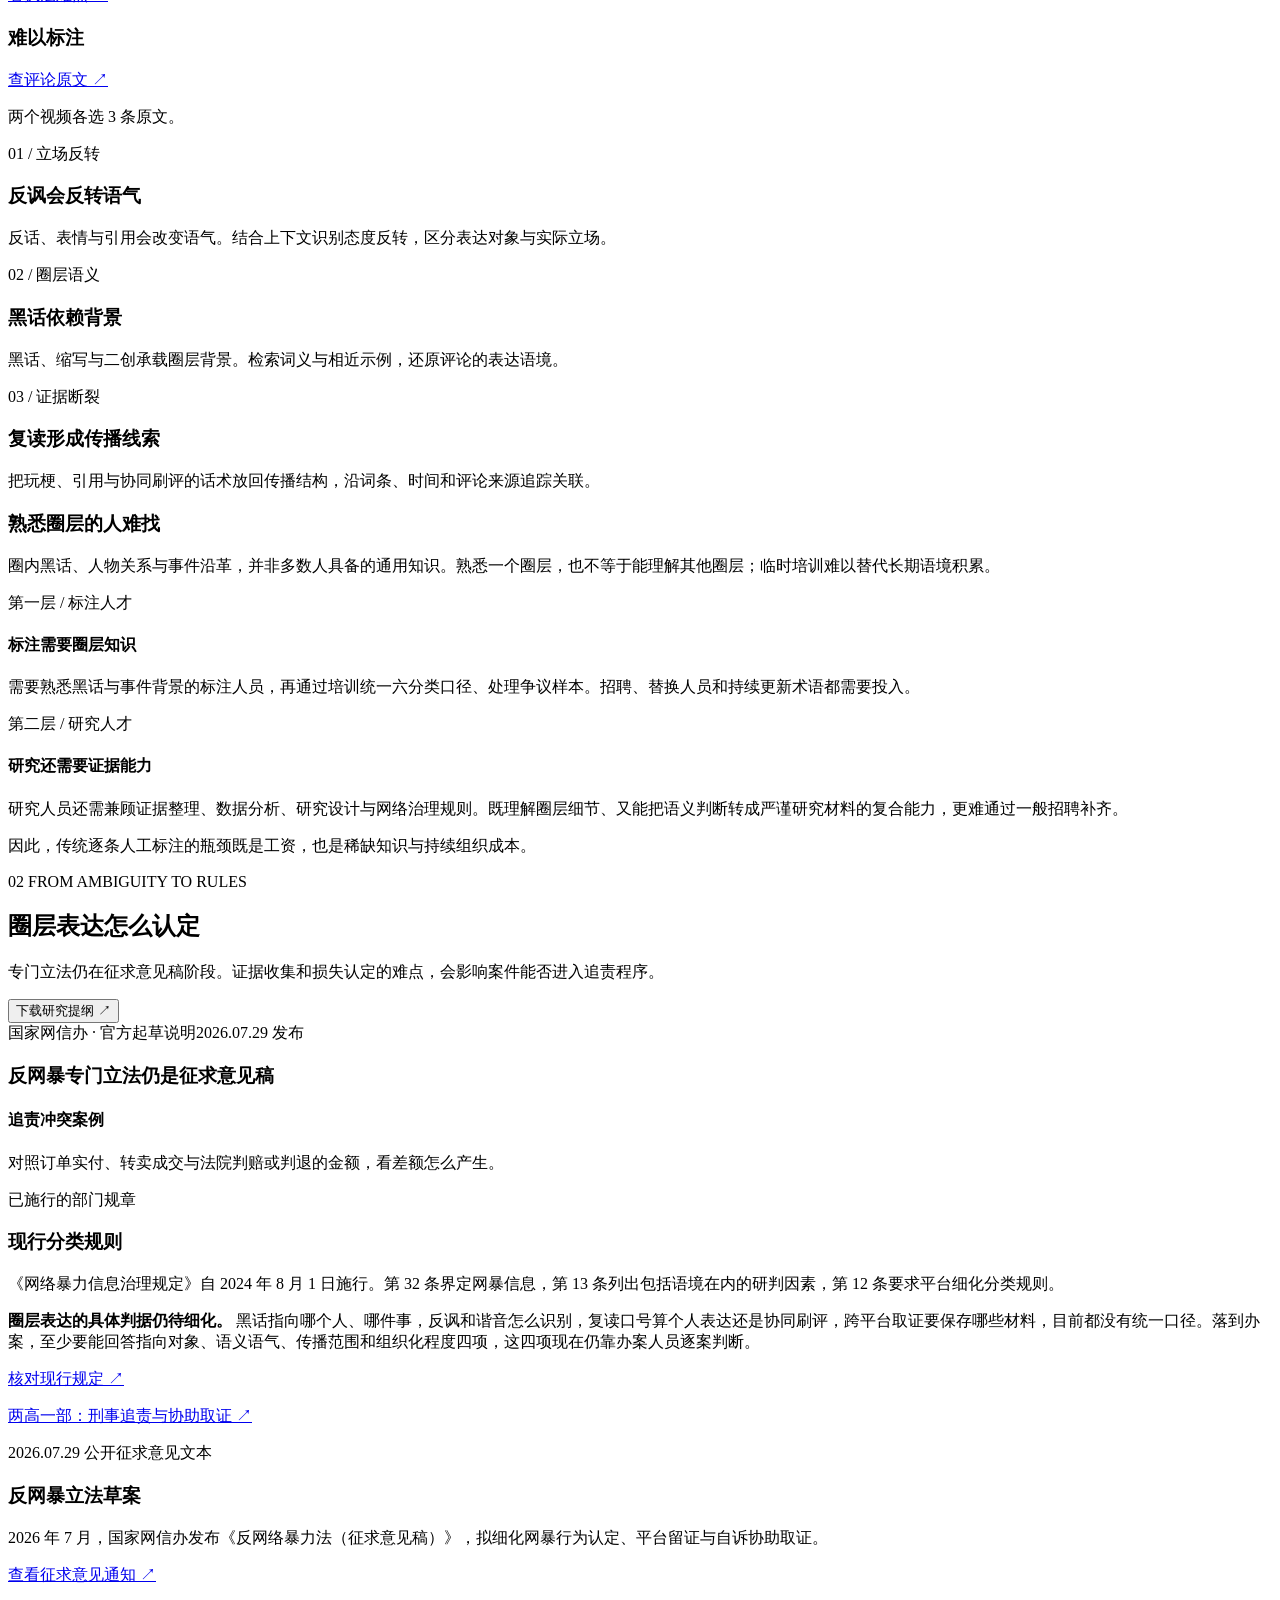
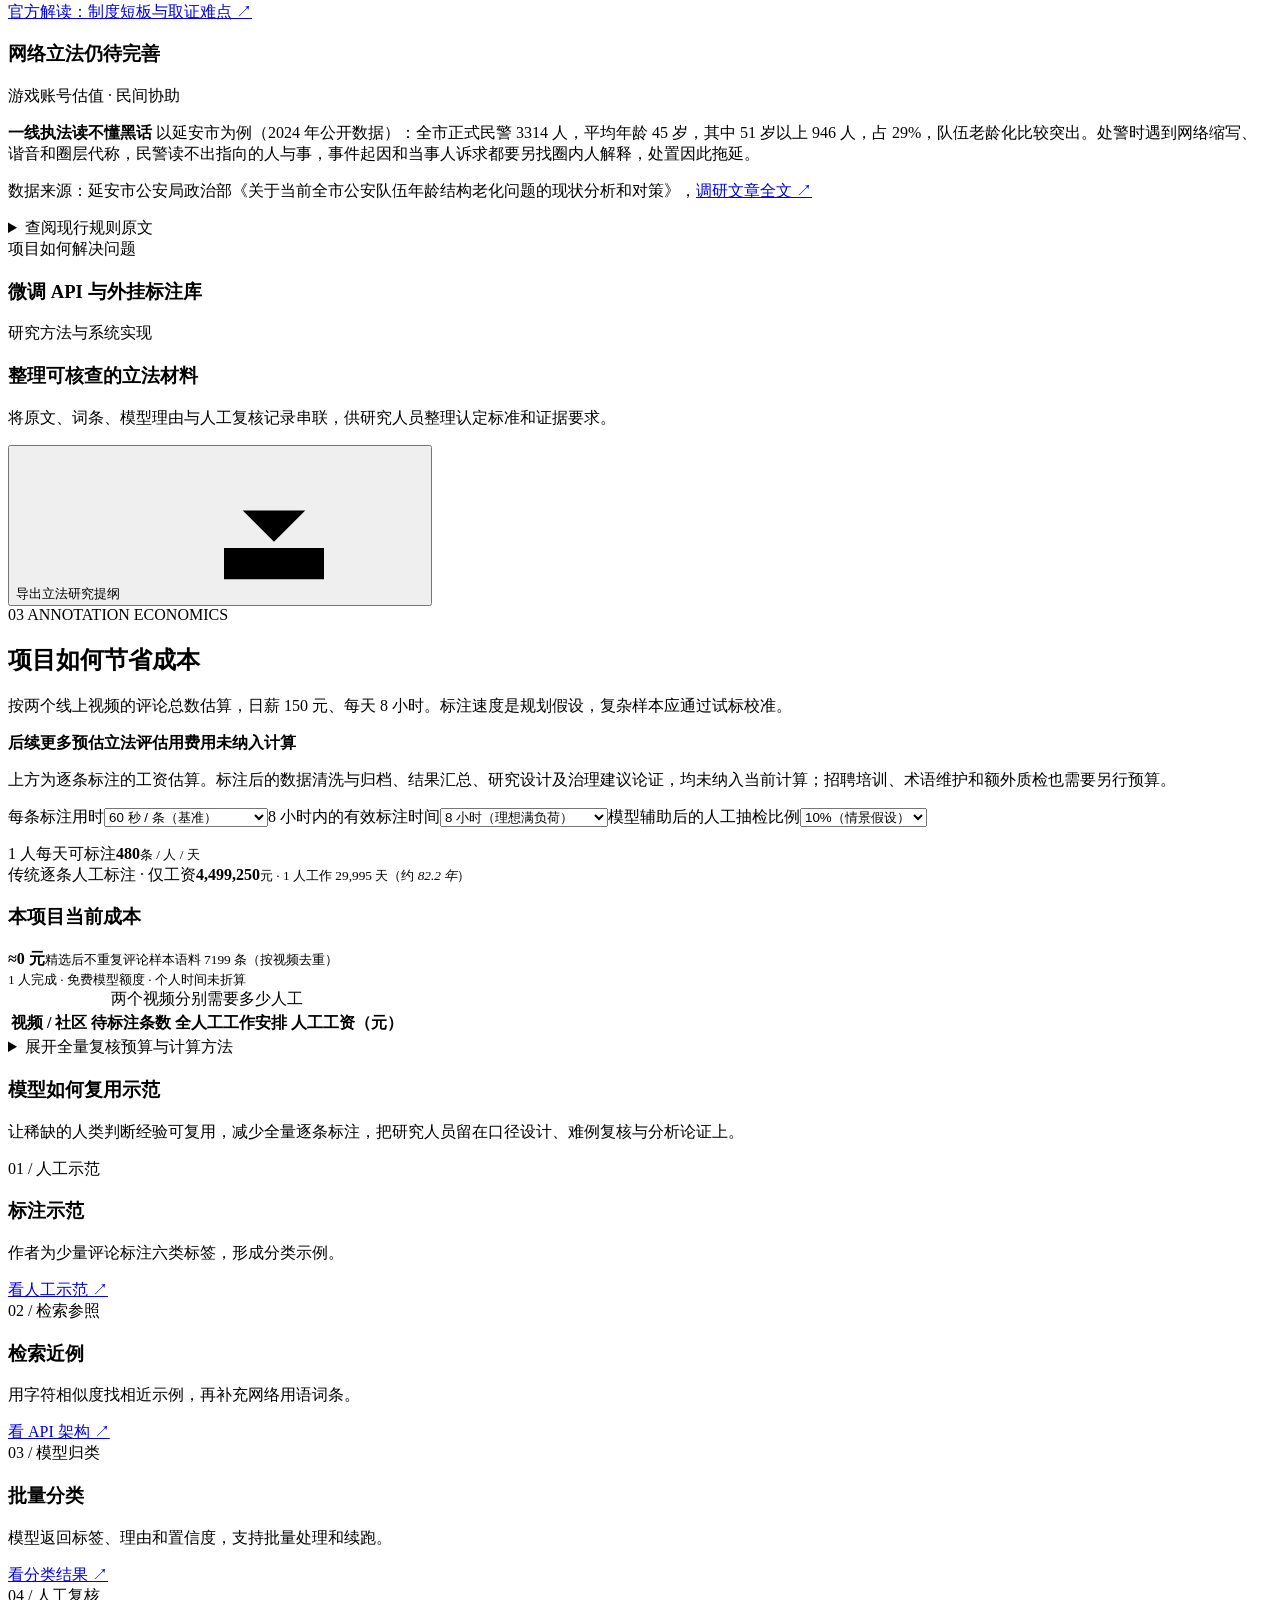
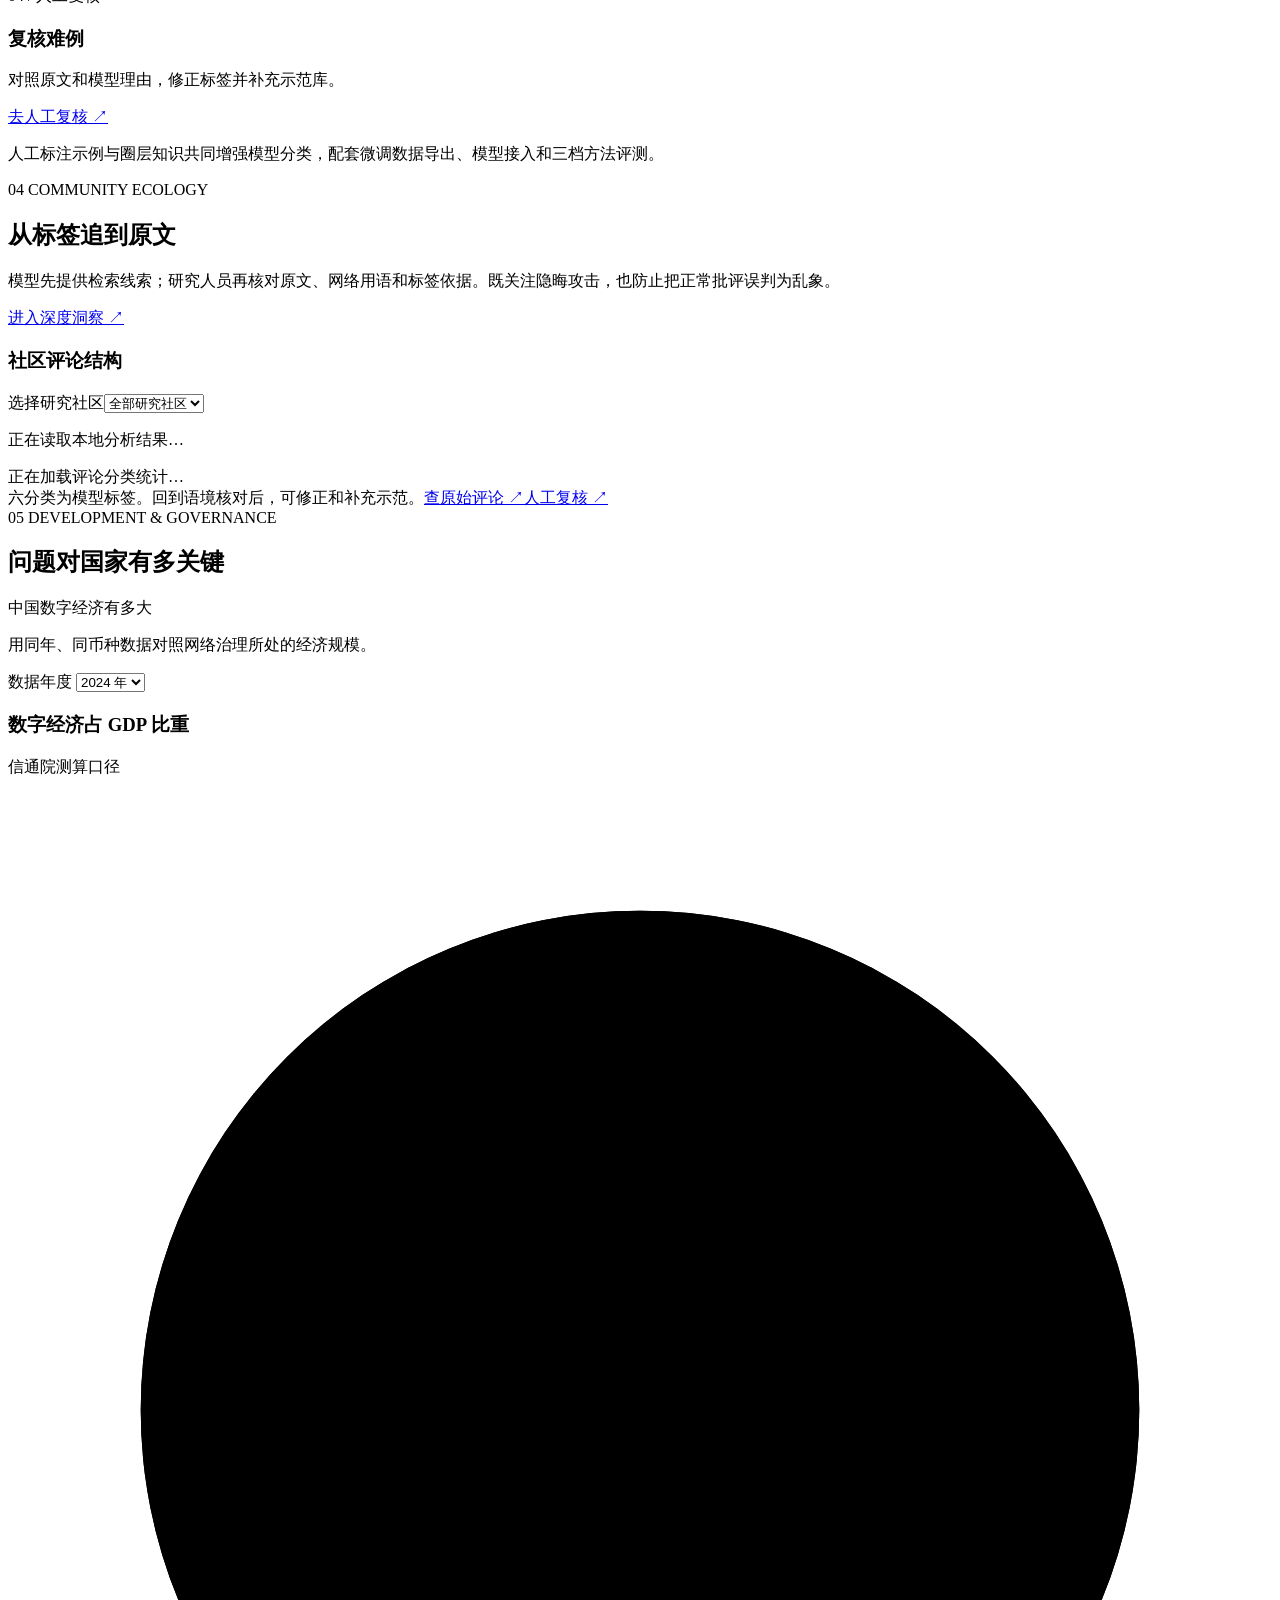
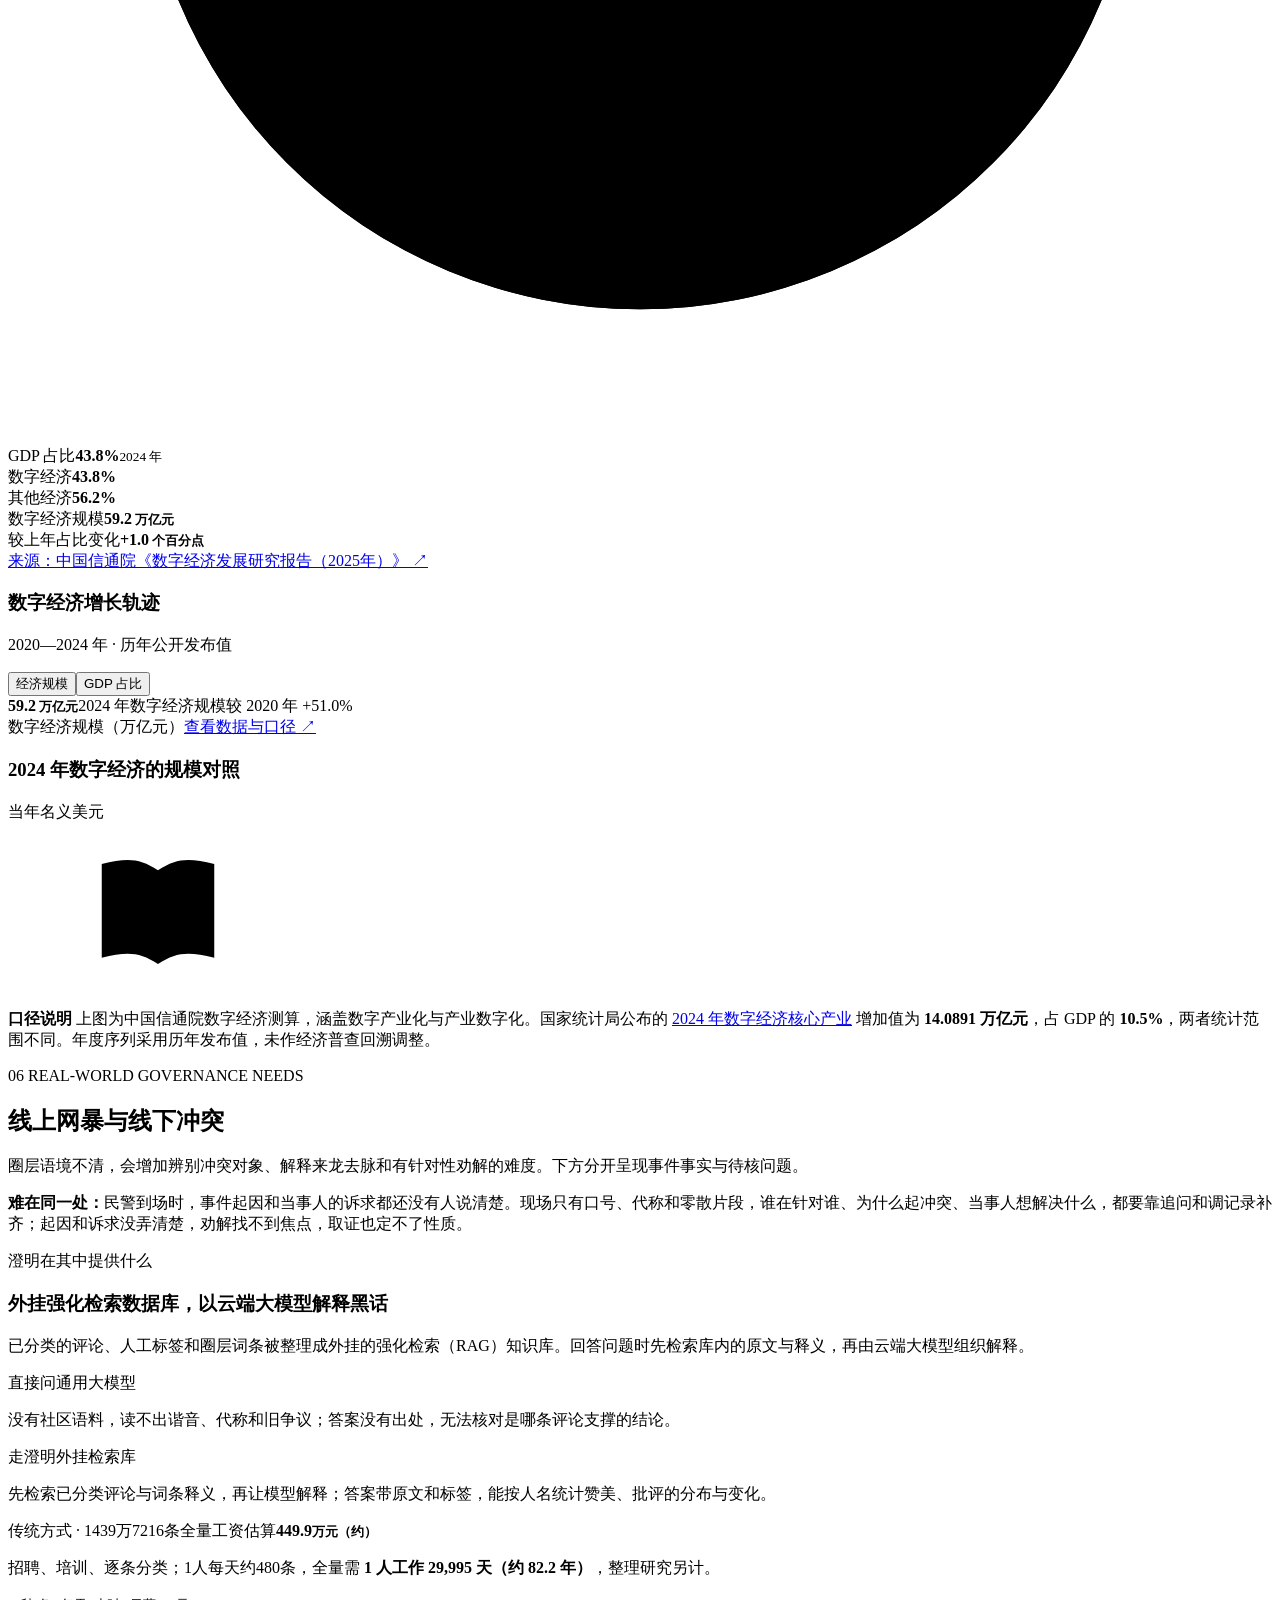
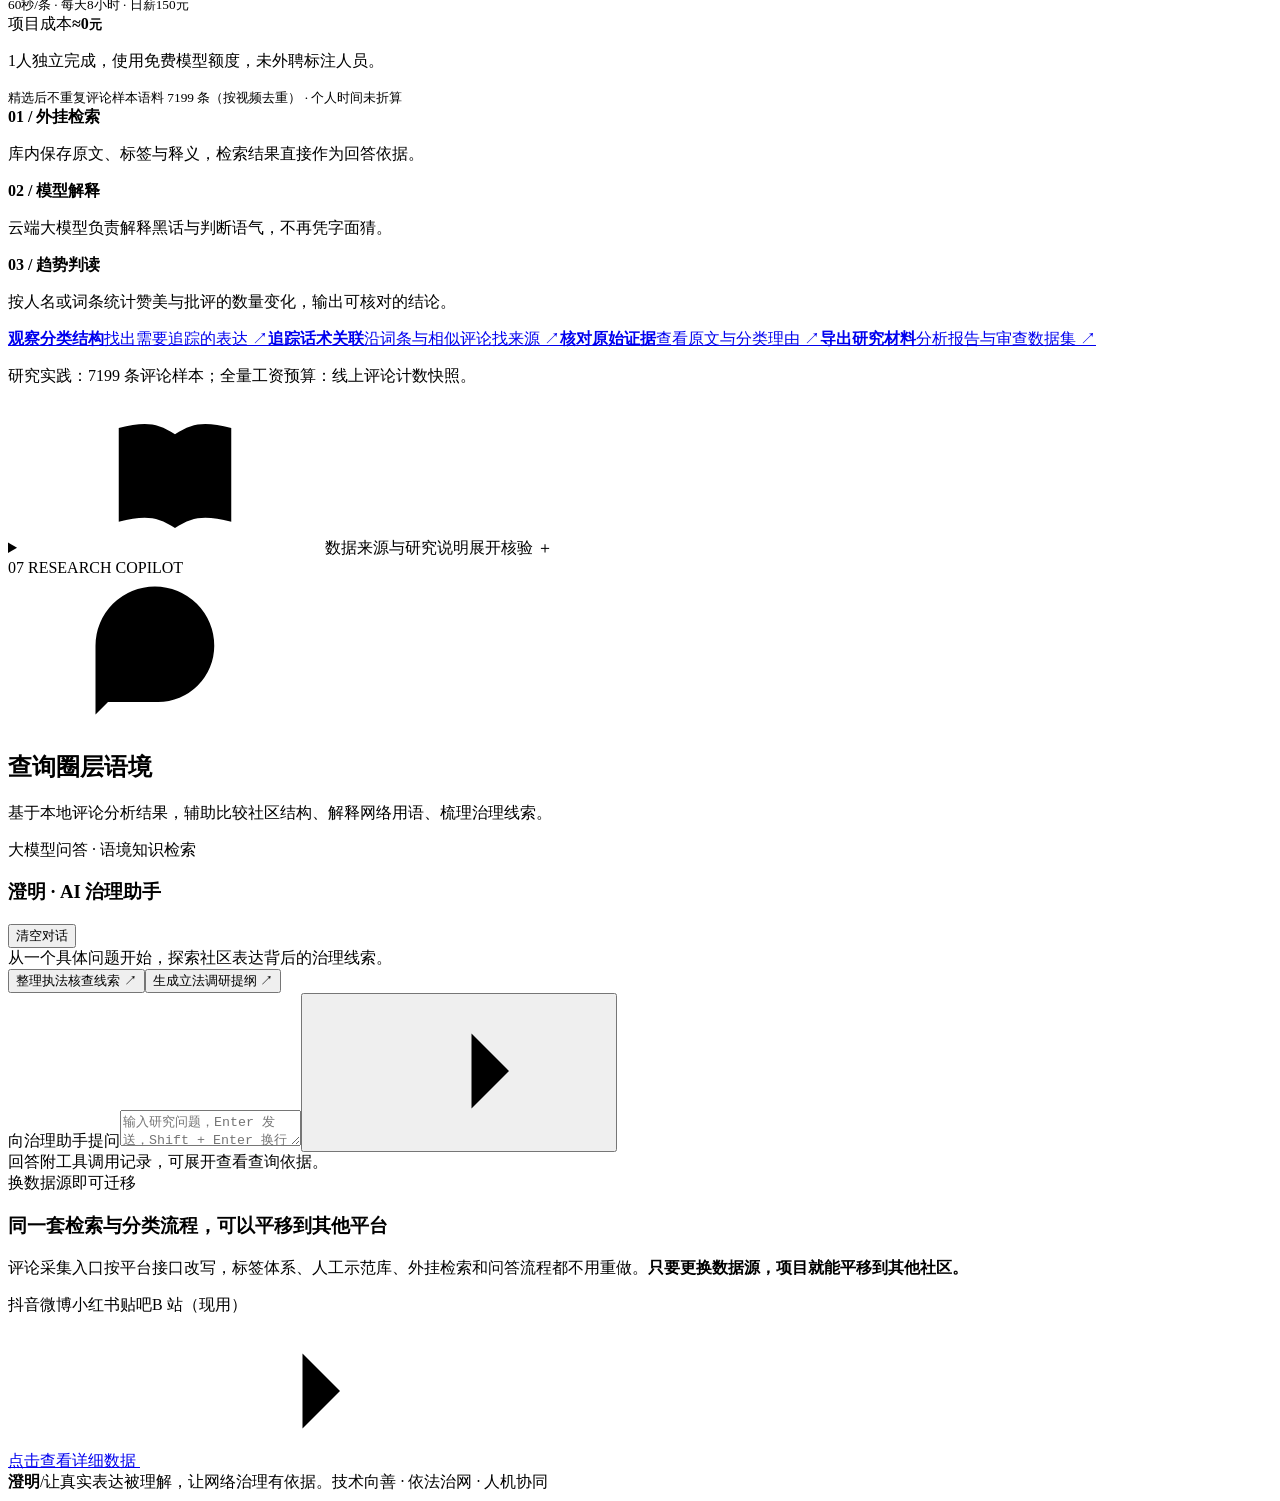
==== commit 4db5c1da: "style(home) - add neon geometric line accents Extend existing constructivist palette and geometric i" ====
--- a/index.html
+++ b/index.html
@@ -30,7 +30,15 @@
 <div id="workspaceNav"></div><div class="app-workspace"><header class="app-topbar" id="workspaceTopbar"></header>
 <main class="app-main" id="main">
 <header class="home-hero" aria-labelledby="homeTitle">
-<div class="home-hero-brand"><img src="/powang-demo/mark.svg" alt="" width="72" height="72"><div><span class="eyebrow">网络生态治理研究平台</span><h1 id="homeTitle">澄明</h1></div></div>
+<div class="home-hero-brand"><img src="/powang-demo/mark.svg" alt="" width="72" height="72"><div><span class="eyebrow">网络生态治理研究平台</span><h1 id="homeTitle">澄明</h1></div>
+<svg class="home-hero-geometry" viewBox="0 0 360 160" aria-hidden="true" focusable="false">
+  <g class="geometry-blue"><path d="M14 112h78l34-34h88l30-30h100"/><circle cx="278" cy="82" r="48"/><path d="M28 20h56m-56 8h34"/></g>
+  <g class="geometry-cyan"><path d="M36 144h92l30-30h94l52-52V16"/><circle cx="278" cy="82" r="33" stroke-dasharray="4 7"/></g>
+  <g class="geometry-pink"><path d="M222 18h100v28h24"/><path d="m56 50 18-18m-6 30 18-18m-6 30 18-18"/><rect x="108" y="61" width="34" height="34" transform="rotate(45 125 78)"/></g>
+  <g class="geometry-violet"><path d="M178 28v26l-28 28v46"/><path d="M326 128h20m-10-10v20"/></g>
+  <circle class="geometry-joint geometry-blue" cx="92" cy="112" r="5"/><circle class="geometry-joint geometry-cyan" cx="252" cy="114" r="5"/>
+  <rect class="geometry-terminal" x="338" y="42" width="8" height="8"/>
+</svg></div>
 <p class="home-hero-lead">澄明是一款结合人工标注与大模型的社区评论分析平台。它把圈层黑话、反讽和重复话术放回具体语境，呈现评论态度、话术关联与变化趋势，并将原文、分类理由和分析报告一并导出，供二次审查与立法研究使用。</p>
 <div class="home-hero-grid">
 <article><h2>研究内容</h2><p>面向 B 站两个视频的线上评论，合计 1439 万 7216 条，进行六分类：赞美、贬低、水军、无意义、社区对骂、中立。同时提供网络用语词条、社区分布、时间趋势与代表评论。</p></article>
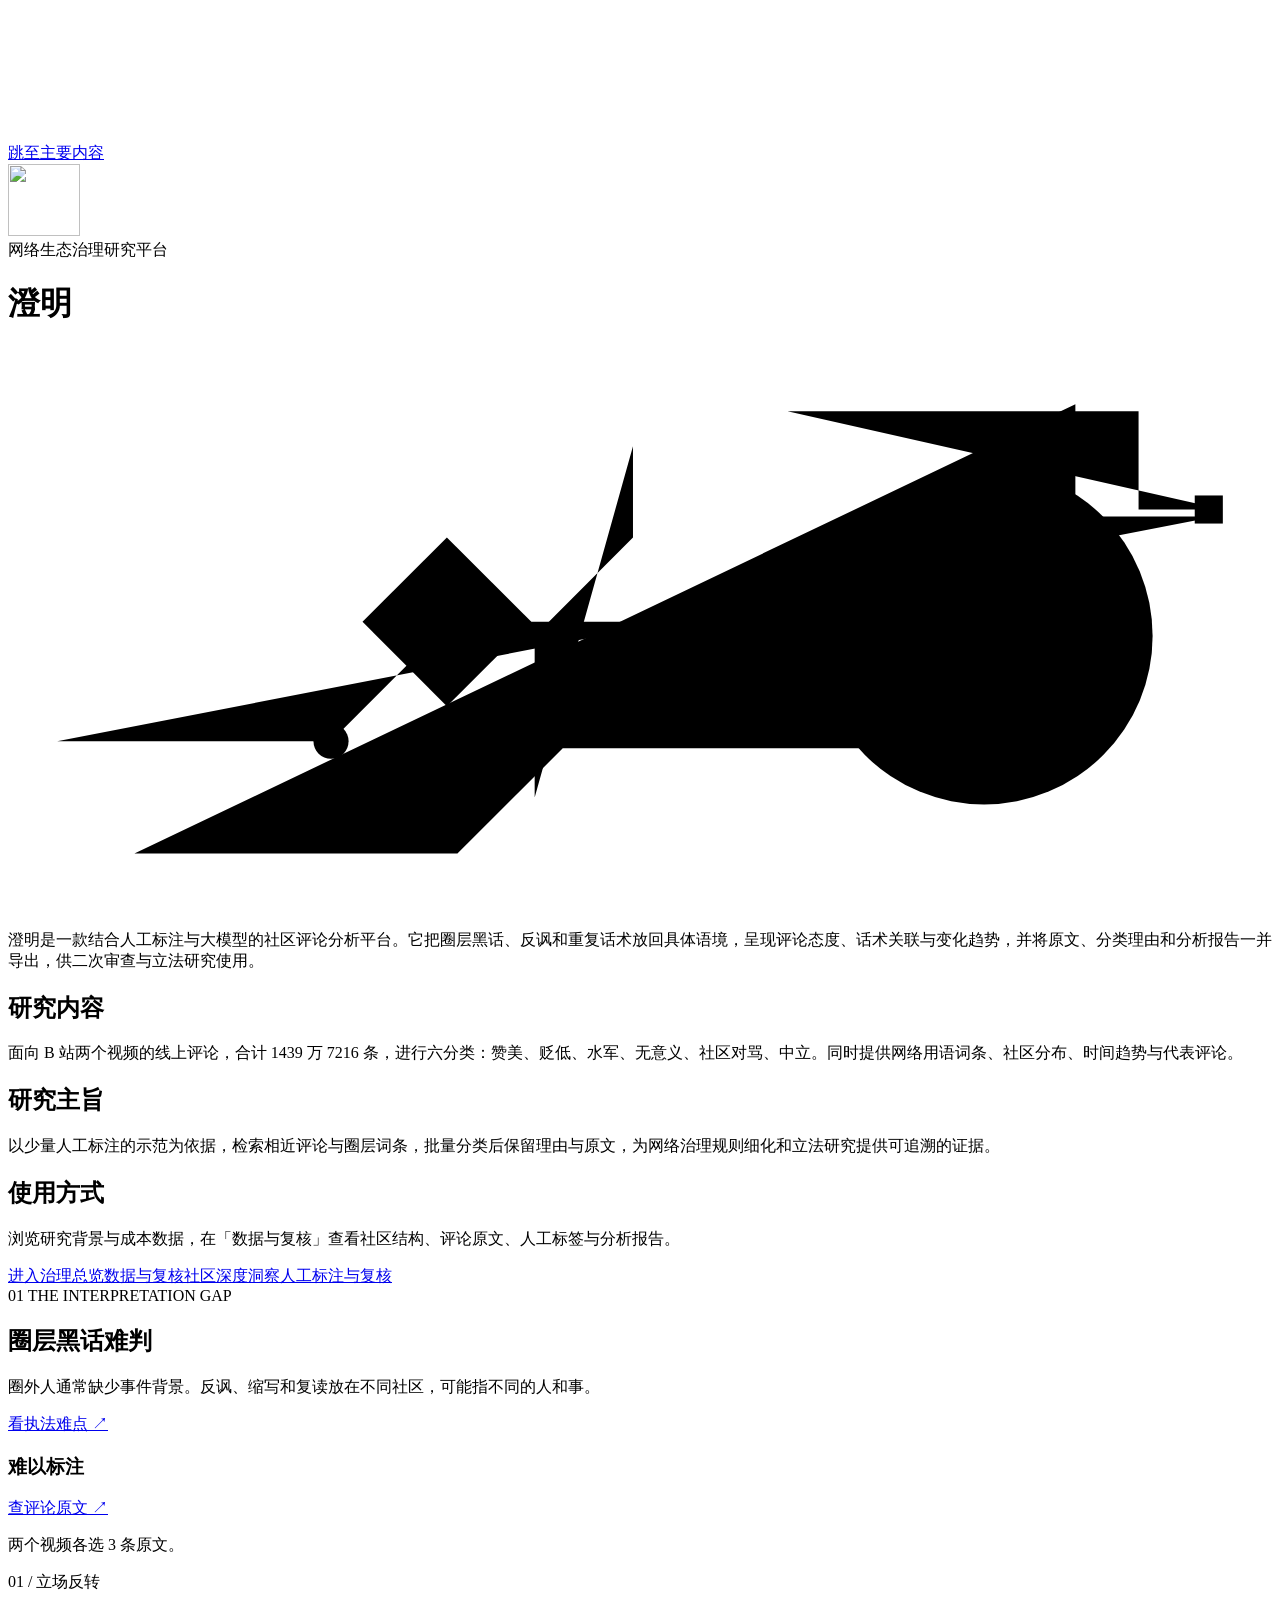
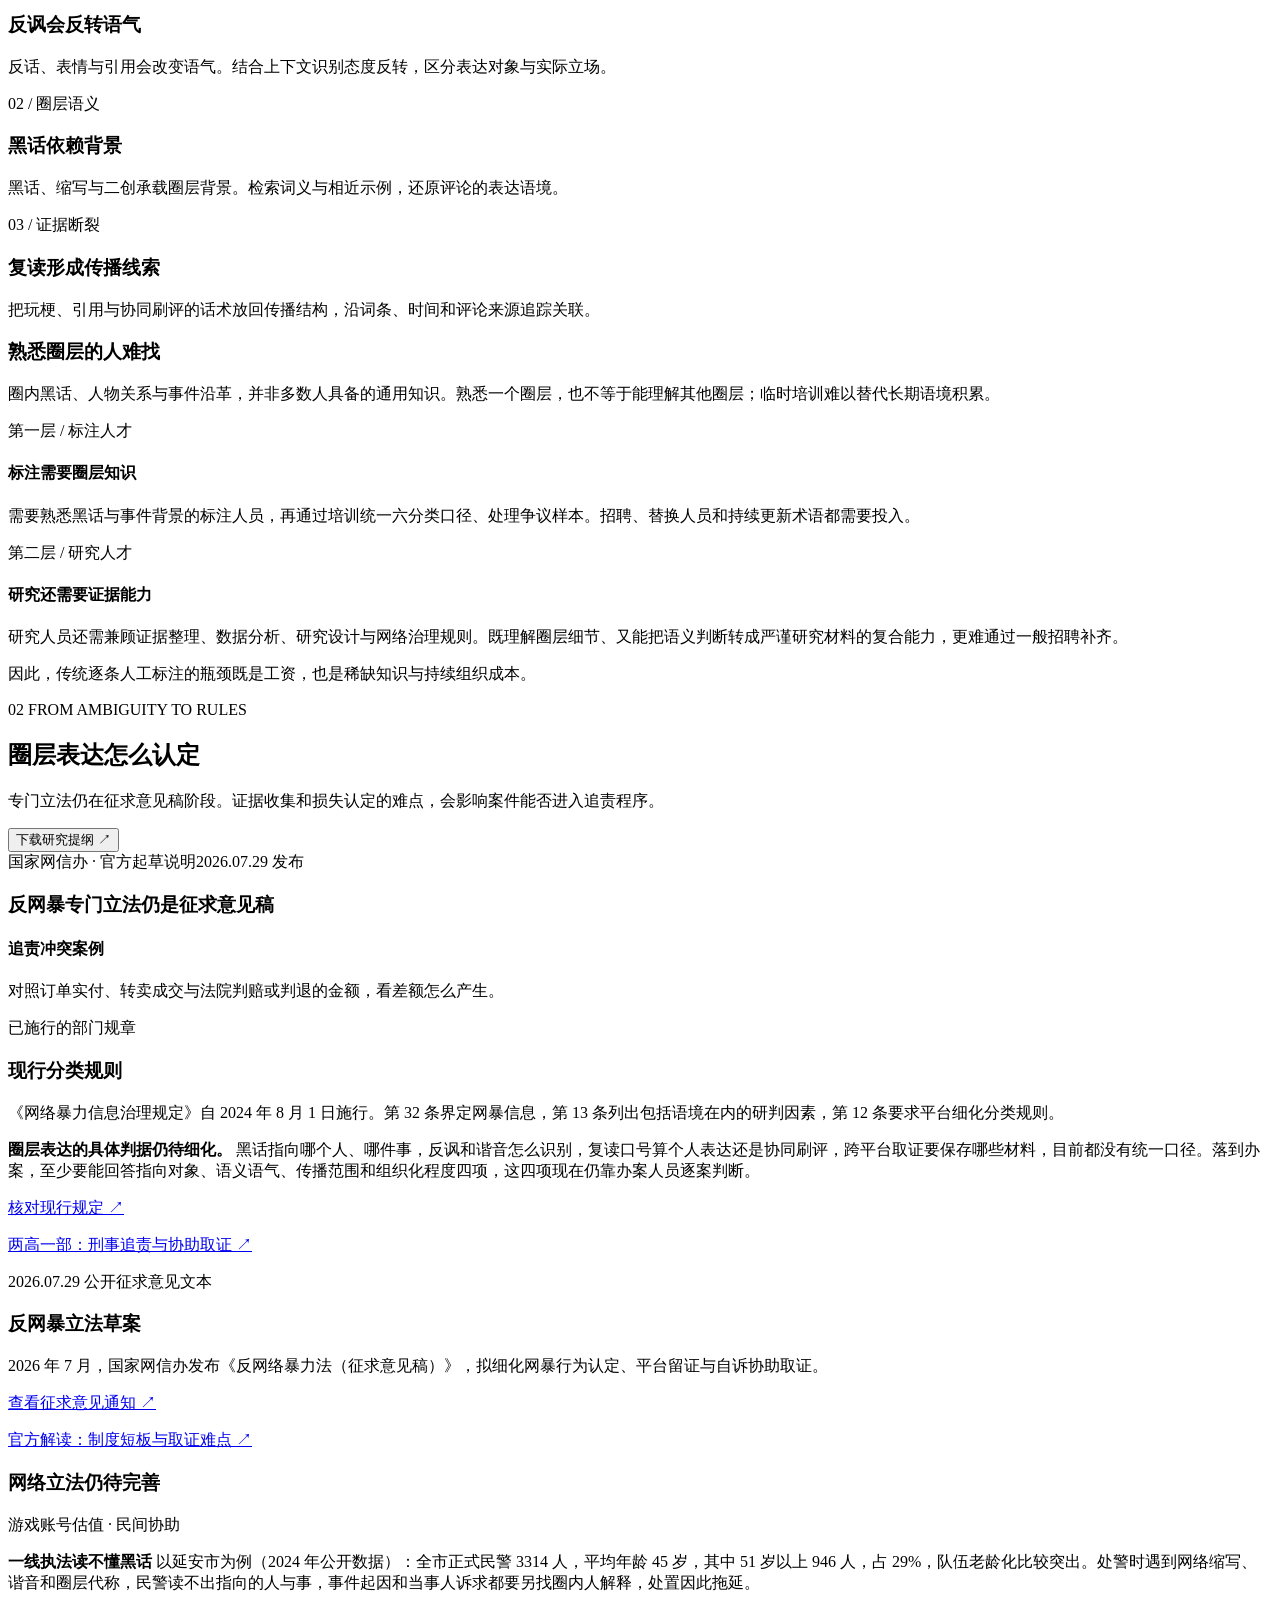
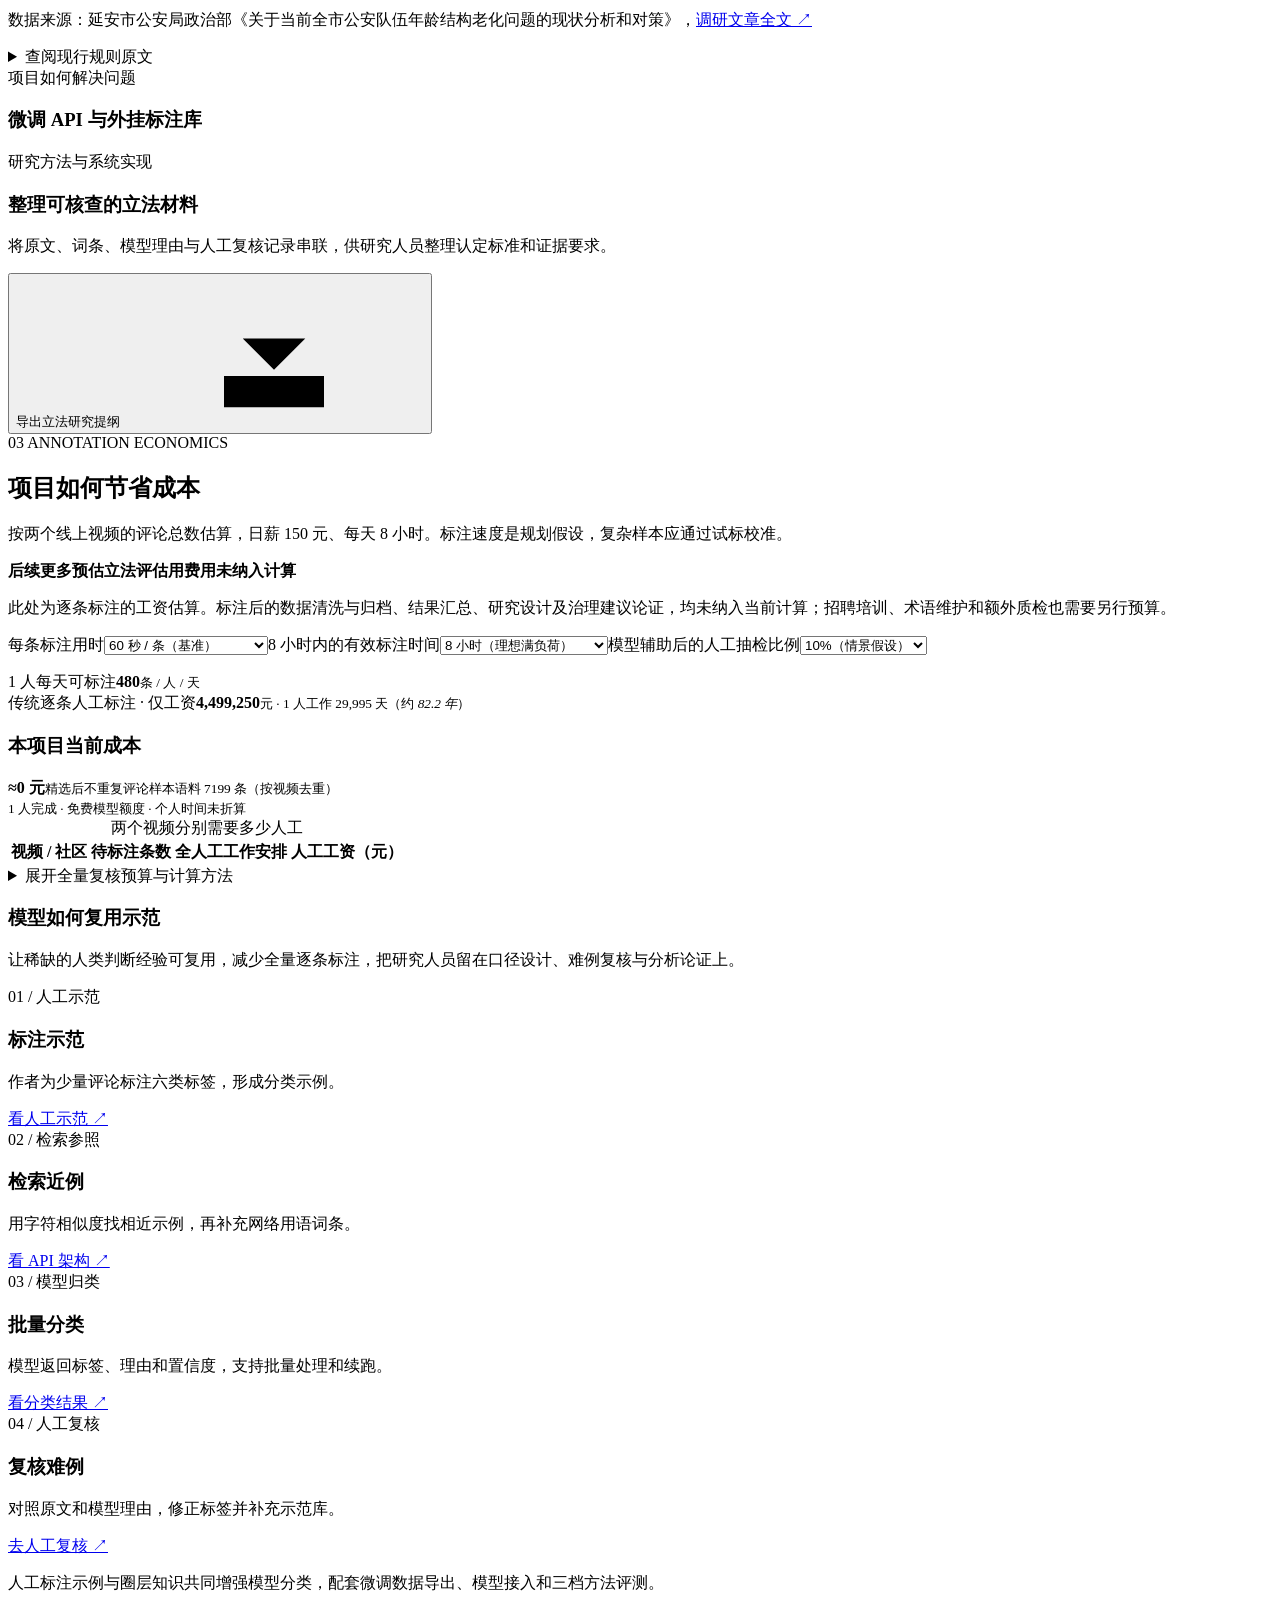
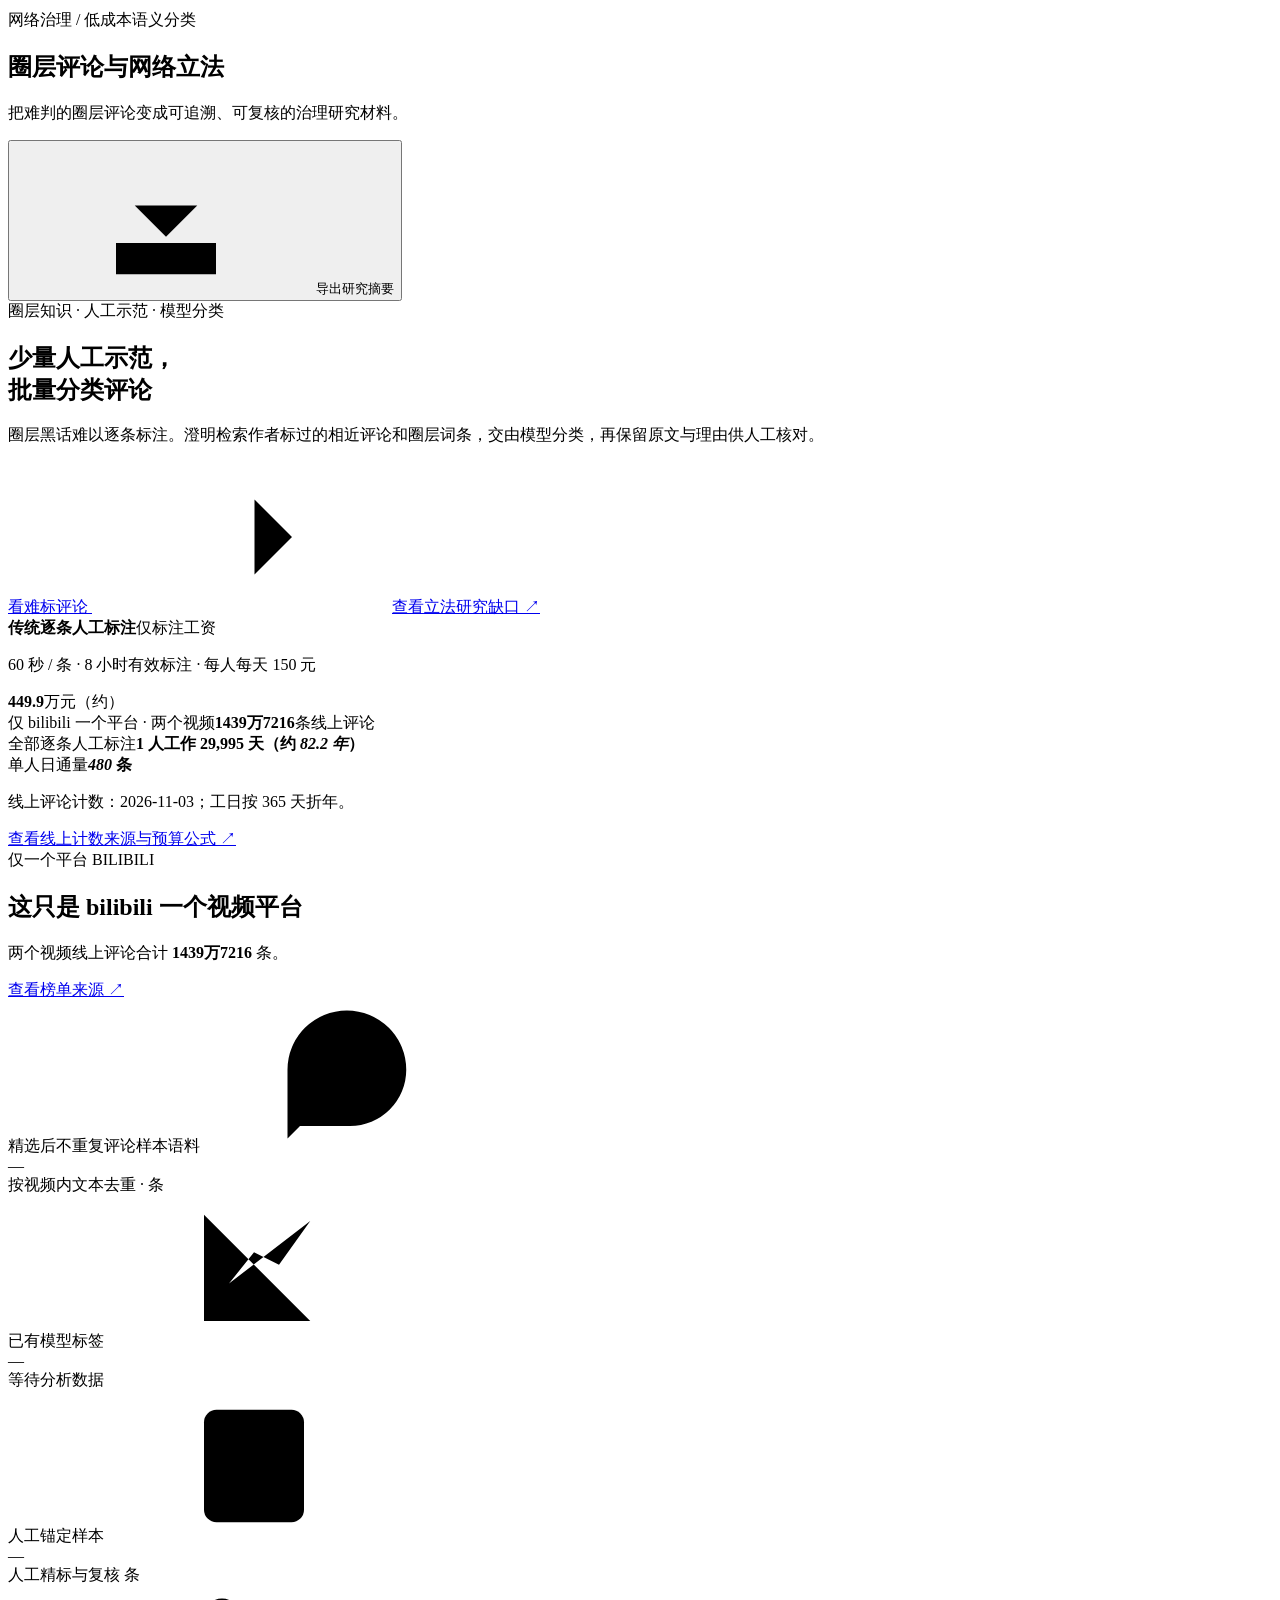
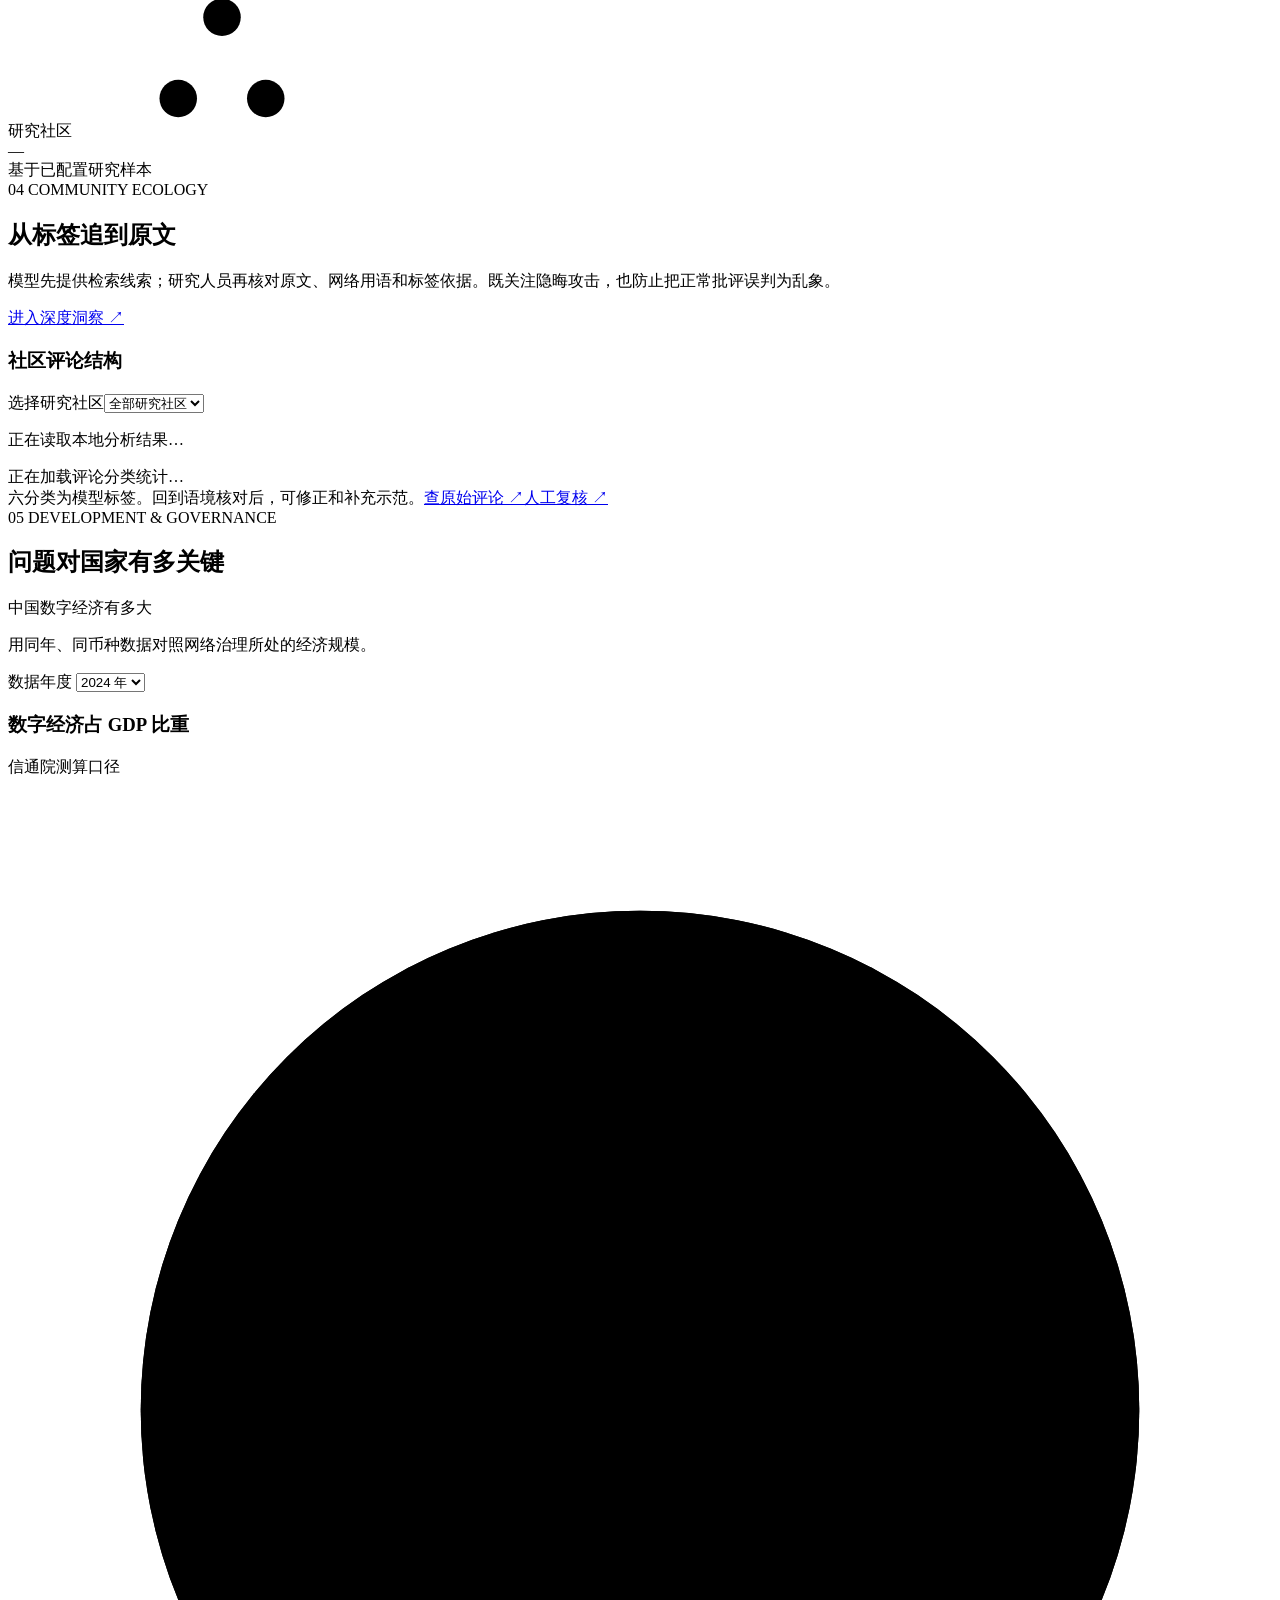
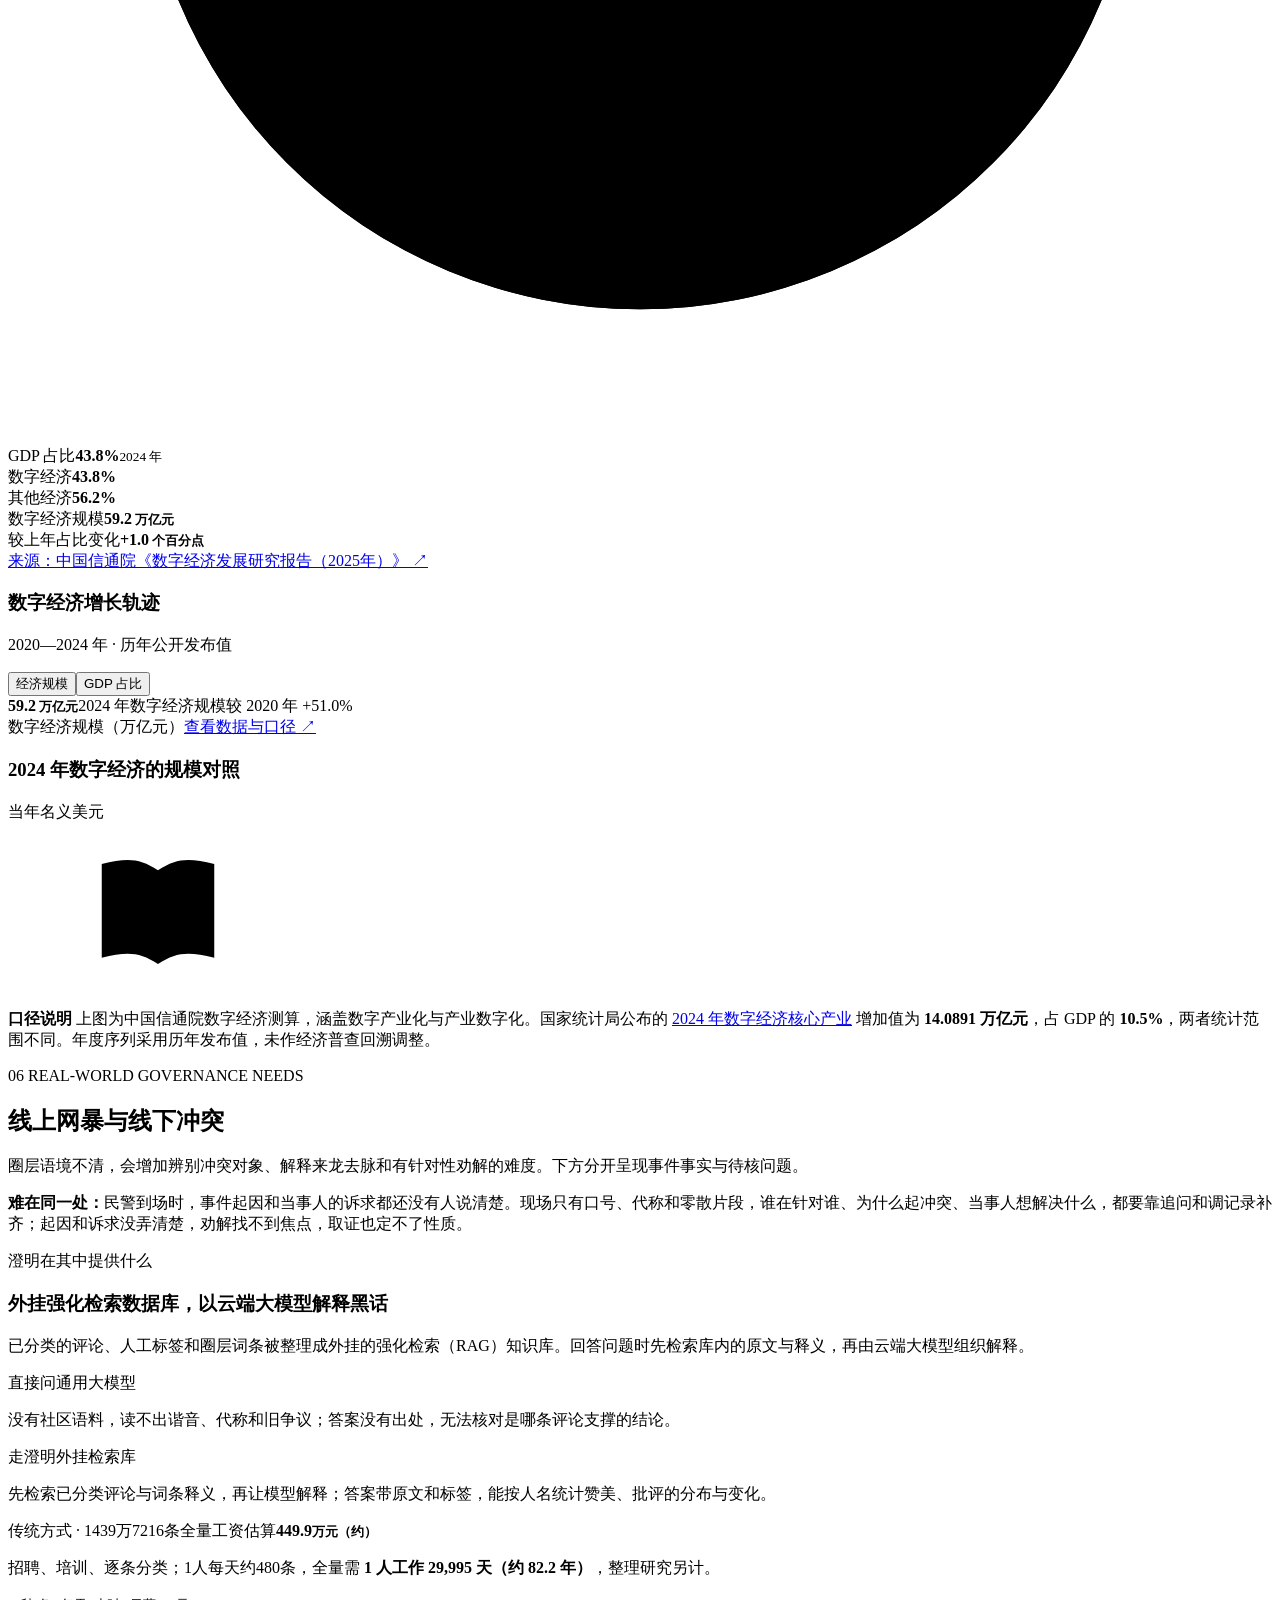
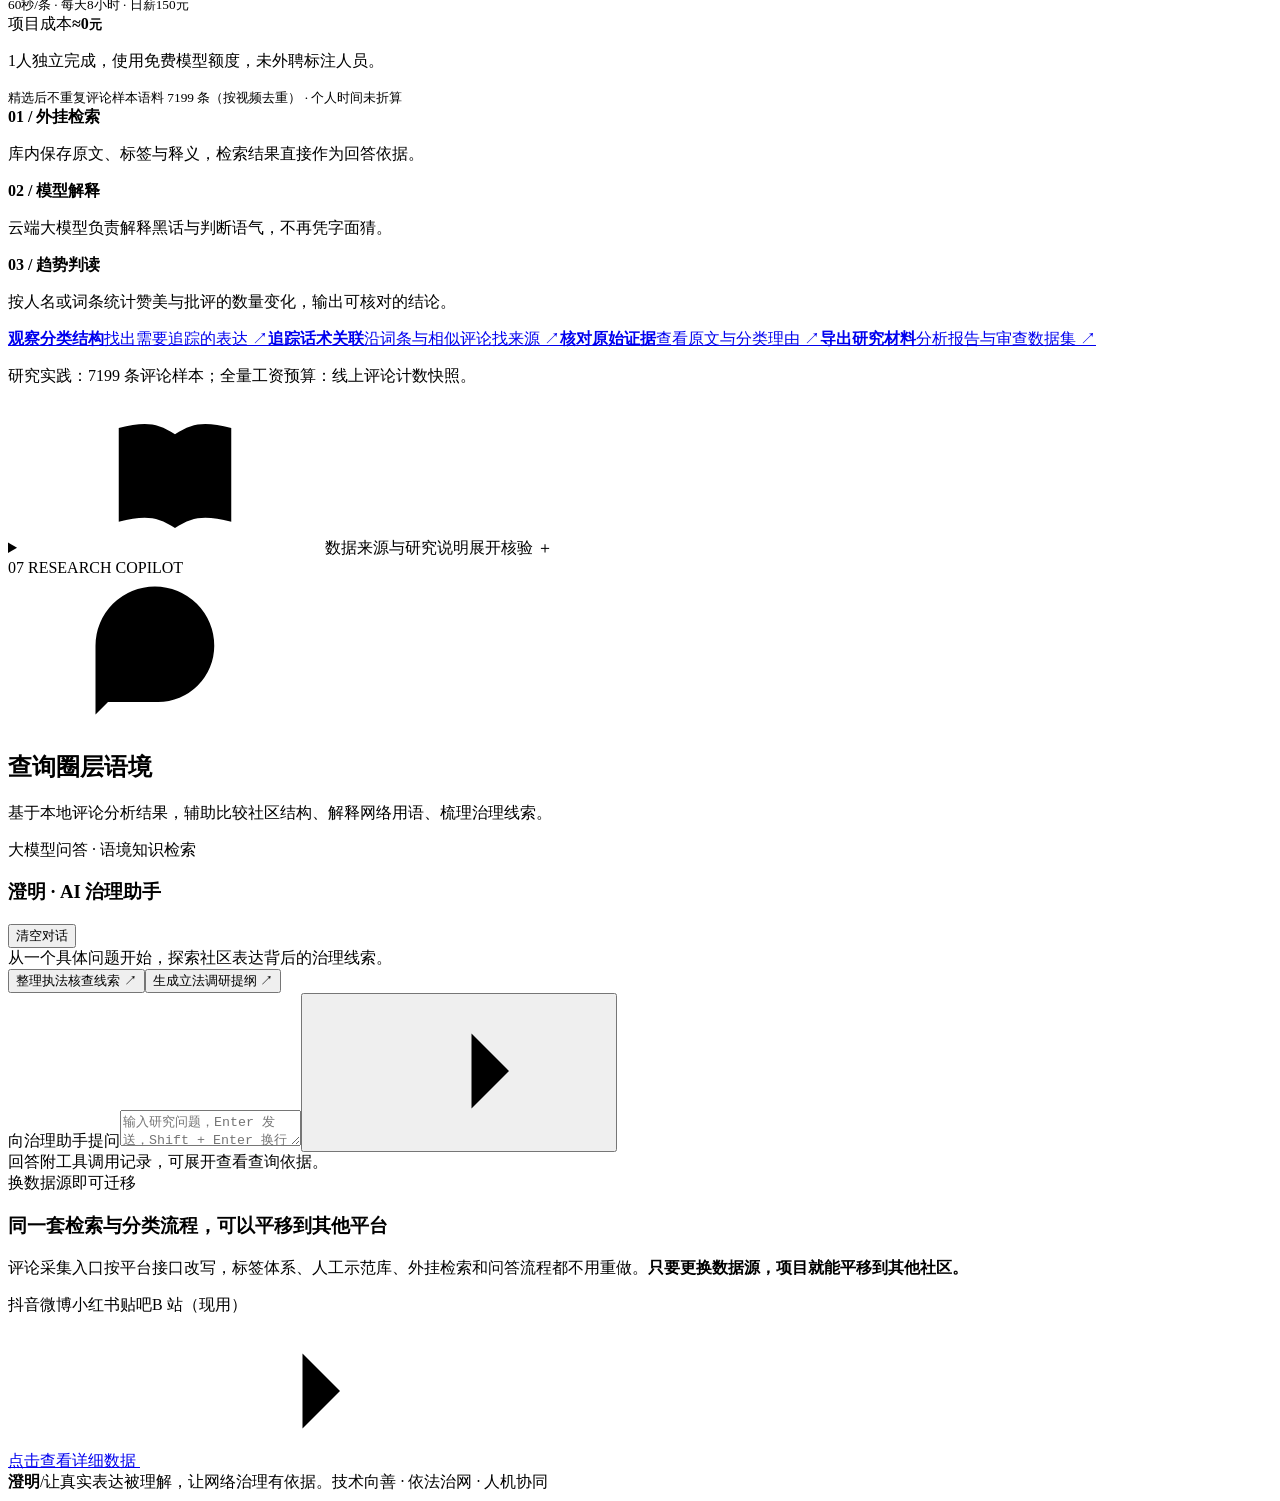
==== commit 673370da: "feat(home) - move governance overview below cost section Improve narrative from problem to method an" ====
--- a/index.html
+++ b/index.html
@@ -47,28 +47,6 @@
 </div>
 <div class="home-hero-actions"><a class="action primary" href="#overview">进入治理总览</a><a class="action secondary" href="/powang-demo/workbench.html">数据与复核</a><a class="action secondary" href="/powang-demo/insight.html">社区深度洞察</a><a class="action secondary" href="/powang-demo/label.html">人工标注与复核</a></div>
 </header>
-<section id="overview" class="overview-section">
-<div class="page-heading"><div><div class="eyebrow">网络治理 / 低成本语义分类</div><h1>圈层评论与网络立法</h1><p>把难判的圈层评论变成可追溯、可复核的治理研究材料。</p></div><button class="action secondary" id="exportReport"><svg><use href="#i-download"/></svg>导出研究摘要</button></div>
-<div class="mission-banner"><div class="mission-copy"><span class="banner-kicker"><span></span>圈层知识 · 人工示范 · 模型分类</span><h2>少量人工示范，<br><span>批量分类评论</span></h2><p>圈层黑话难以逐条标注。澄明检索作者标过的相近评论和圈层词条，交由模型分类，再保留原文与理由供人工核对。</p><div class="banner-actions"><a class="action light" href="#hardExamples">看难标评论 <svg><use href="#i-arrow"/></svg></a><a class="banner-link" href="#policy">查看立法研究缺口 ↗</a></div></div>
-<aside class="cost-baseline" aria-label="线上视频评论标注成本基线">
-<div class="baseline-heading"><strong>传统逐条人工标注</strong><span class="tag neutral">仅标注工资</span></div>
-<p class="baseline-assumption">60 秒 / 条 · 8 小时有效标注 · 每人每天 150 元</p>
-<div class="baseline-throughput"><strong id="heroOnlineCost">449.9</strong><span>万元（约）</span></div>
-<div class="baseline-row baseline-count"><div><span>仅 bilibili 一个平台 · 两个视频</span><strong id="heroOnlineCount">1439万7216</strong><span>条线上评论</span></div></div>
-<div class="baseline-row total"><div><span>全部逐条人工标注</span><strong id="heroOnlineDays">1 人工作 29,995 天（约 <em>82.2 年</em>）</strong></div><div><span>单人日通量</span><strong><i id="heroThroughput">480</i> 条</strong></div></div>
-<p class="baseline-note">线上评论计数：2026-11-03；工日按 365 天折年。</p>
-<a class="text-link" href="#efficiency">查看线上计数来源与预算公式 ↗</a>
-</aside></div>
-<div id="onlineScale" class="online-video-scale" aria-labelledby="onlineScaleTitle"><div class="section-index">仅一个平台 <span>BILIBILI</span></div><h2 id="onlineScaleTitle">这只是 bilibili 一个视频平台</h2><p class="online-scale-total">两个视频线上评论合计 <strong id="onlineScaleTotal">1439万7216</strong> 条。</p><div class="online-video-counts" id="onlineVideoCounts"></div><p class="online-ranking-note" id="onlineRankingNote"></p><a class="text-link" id="onlineRankingSource" href="https://www.bilibili.com/video/BV1GAbUz2E9f/" target="_blank" rel="noopener noreferrer">查看榜单来源 ↗</a></div>
-<div class="metric-grid" aria-label="本地研究样本概况" aria-live="polite">
-<article class="metric-card"><div class="metric-label">精选后不重复评论样本语料<svg><use href="#i-message"/></svg></div><div class="metric-value" id="sampleCount">—</div><div class="metric-foot"><span class="status-dot"></span>按视频内文本去重 · 条</div></article>
-<article class="metric-card"><div class="metric-label">已有模型标签<svg><use href="#i-chart"/></svg></div><div class="metric-value" id="analyzedCount">—</div><div class="metric-foot" id="analysisCoverage">等待分析数据</div></article>
-<article class="metric-card"><div class="metric-label">人工锚定样本<svg><use href="#i-check"/></svg></div><div class="metric-value" id="anchorCount">—</div><div class="metric-foot">人工精标与复核 <span>条</span></div></article>
-<article class="metric-card"><div class="metric-label">研究社区<svg><use href="#i-network"/></svg></div><div class="metric-value" id="communityCount">—</div><div class="metric-foot" id="communityNames">基于已配置研究样本</div></article></div>
-<div class="inline-error" id="dataError" role="alert" hidden><span id="dataErrorText"></span><button class="text-button" id="retryData">重新连接</button></div>
-</section>
-<div data-research-ticker></div>
-
 <section id="ambiguity" class="content-section">
 <div class="section-heading" data-swarm-heading><div><div class="section-index">01 <span>THE INTERPRETATION GAP</span></div><h2>圈层黑话难判</h2><p>圈外人通常缺少事件背景。反讽、缩写和复读放在不同社区，可能指不同的人和事。</p></div><a class="text-link" href="#policy">看执法难点 ↗</a></div>
 <div class="evidence-heading" id="hardExamples"><h3>难以标注</h3><a class="text-link" href="/powang-demo/comments.html">查评论原文 ↗</a></div>
@@ -101,7 +79,7 @@
 </section>
 <section id="efficiency" class="content-section">
 <div class="section-heading" data-swarm-heading><div><div class="section-index">03 <span>ANNOTATION ECONOMICS</span></div><h2>项目如何节省成本</h2><p>按两个线上视频的评论总数估算，日薪 150 元、每天 8 小时。标注速度是规划假设，复杂样本应通过试标校准。</p></div></div>
-<div class="cost-boundary-notice"><strong>后续更多预估立法评估用费用未纳入计算</strong><p>上方为逐条标注的工资估算。标注后的数据清洗与归档、结果汇总、研究设计及治理建议论证，均未纳入当前计算；招聘培训、术语维护和额外质检也需要另行预算。</p></div>
+<div class="cost-boundary-notice"><strong>后续更多预估立法评估用费用未纳入计算</strong><p>此处为逐条标注的工资估算。标注后的数据清洗与归档、结果汇总、研究设计及治理建议论证，均未纳入当前计算；招聘培训、术语维护和额外质检也需要另行预算。</p></div>
 <div class="panel annotation-calculator">
 <div class="budget-controls"><label>每条标注用时<select id="budgetSeconds"><option value="30">30 秒 / 条（较快）</option><option value="60" selected>60 秒 / 条（基准）</option><option value="90">90 秒 / 条（复杂语境）</option><option value="120">120 秒 / 条（反复核验）</option></select></label><label>8 小时内的有效标注时间<select id="budgetEfficiency"><option value="1">8 小时（理想满负荷）</option><option value="0.75">6 小时（75% 有效时间）</option></select></label><label>模型辅助后的人工抽检比例<select id="budgetReview"><option value="0.05">5%（情景假设）</option><option value="0.1" selected>10%（情景假设）</option><option value="0.2">20%（情景假设）</option></select></label></div>
 <p class="budget-scope-note" id="budgetScopeNote"></p><p class="budget-count-sources" id="budgetCountSources"></p>
@@ -114,6 +92,28 @@
 <div class="model-learning-path"><article><span>01 / 人工示范</span><h3>标注示范</h3><p>作者为少量评论标注六类标签，形成分类示例。</p><a class="text-link" href="/powang-demo/label.html">看人工示范 ↗</a></article><article><span>02 / 检索参照</span><h3>检索近例</h3><p>用字符相似度找相近示例，再补充网络用语词条。</p><a class="text-link" href="#architecture">看 API 架构 ↗</a></article><article><span>03 / 模型归类</span><h3>批量分类</h3><p>模型返回标签、理由和置信度，支持批量处理和续跑。</p><a class="text-link" href="#governance">看分类结果 ↗</a></article><article><span>04 / 人工复核</span><h3>复核难例</h3><p>对照原文和模型理由，修正标签并补充示范库。</p><a class="text-link" href="/powang-demo/label.html">去人工复核 ↗</a></article></div>
 <p class="method-boundary">人工标注示例与圈层知识共同增强模型分类，配套微调数据导出、模型接入和三档方法评测。</p>
 </section>
+<section id="overview" class="overview-section content-section">
+<div class="page-heading"><div><div class="eyebrow">网络治理 / 低成本语义分类</div><h1>圈层评论与网络立法</h1><p>把难判的圈层评论变成可追溯、可复核的治理研究材料。</p></div><button class="action secondary" id="exportReport"><svg><use href="#i-download"/></svg>导出研究摘要</button></div>
+<div class="mission-banner"><div class="mission-copy"><span class="banner-kicker"><span></span>圈层知识 · 人工示范 · 模型分类</span><h2>少量人工示范，<br><span>批量分类评论</span></h2><p>圈层黑话难以逐条标注。澄明检索作者标过的相近评论和圈层词条，交由模型分类，再保留原文与理由供人工核对。</p><div class="banner-actions"><a class="action light" href="#hardExamples">看难标评论 <svg><use href="#i-arrow"/></svg></a><a class="banner-link" href="#policy">查看立法研究缺口 ↗</a></div></div>
+<aside class="cost-baseline" aria-label="线上视频评论标注成本基线">
+<div class="baseline-heading"><strong>传统逐条人工标注</strong><span class="tag neutral">仅标注工资</span></div>
+<p class="baseline-assumption">60 秒 / 条 · 8 小时有效标注 · 每人每天 150 元</p>
+<div class="baseline-throughput"><strong id="heroOnlineCost">449.9</strong><span>万元（约）</span></div>
+<div class="baseline-row baseline-count"><div><span>仅 bilibili 一个平台 · 两个视频</span><strong id="heroOnlineCount">1439万7216</strong><span>条线上评论</span></div></div>
+<div class="baseline-row total"><div><span>全部逐条人工标注</span><strong id="heroOnlineDays">1 人工作 29,995 天（约 <em>82.2 年</em>）</strong></div><div><span>单人日通量</span><strong><i id="heroThroughput">480</i> 条</strong></div></div>
+<p class="baseline-note">线上评论计数：2026-11-03；工日按 365 天折年。</p>
+<a class="text-link" href="#efficiency">查看线上计数来源与预算公式 ↗</a>
+</aside></div>
+<div id="onlineScale" class="online-video-scale" aria-labelledby="onlineScaleTitle"><div class="section-index">仅一个平台 <span>BILIBILI</span></div><h2 id="onlineScaleTitle">这只是 bilibili 一个视频平台</h2><p class="online-scale-total">两个视频线上评论合计 <strong id="onlineScaleTotal">1439万7216</strong> 条。</p><div class="online-video-counts" id="onlineVideoCounts"></div><p class="online-ranking-note" id="onlineRankingNote"></p><a class="text-link" id="onlineRankingSource" href="https://www.bilibili.com/video/BV1GAbUz2E9f/" target="_blank" rel="noopener noreferrer">查看榜单来源 ↗</a></div>
+<div class="metric-grid" aria-label="本地研究样本概况" aria-live="polite">
+<article class="metric-card"><div class="metric-label">精选后不重复评论样本语料<svg><use href="#i-message"/></svg></div><div class="metric-value" id="sampleCount">—</div><div class="metric-foot"><span class="status-dot"></span>按视频内文本去重 · 条</div></article>
+<article class="metric-card"><div class="metric-label">已有模型标签<svg><use href="#i-chart"/></svg></div><div class="metric-value" id="analyzedCount">—</div><div class="metric-foot" id="analysisCoverage">等待分析数据</div></article>
+<article class="metric-card"><div class="metric-label">人工锚定样本<svg><use href="#i-check"/></svg></div><div class="metric-value" id="anchorCount">—</div><div class="metric-foot">人工精标与复核 <span>条</span></div></article>
+<article class="metric-card"><div class="metric-label">研究社区<svg><use href="#i-network"/></svg></div><div class="metric-value" id="communityCount">—</div><div class="metric-foot" id="communityNames">基于已配置研究样本</div></article></div>
+<div class="inline-error" id="dataError" role="alert" hidden><span id="dataErrorText"></span><button class="text-button" id="retryData">重新连接</button></div>
+</section>
+<div data-research-ticker></div>
+
 <section id="governance" class="content-section">
 <div class="section-heading" data-swarm-heading><div><div class="section-index">04 <span>COMMUNITY ECOLOGY</span></div><h2>从标签追到原文</h2><p>模型先提供检索线索；研究人员再核对原文、网络用语和标签依据。既关注隐晦攻击，也防止把正常批评误判为乱象。</p></div><a class="text-link" href="/powang-demo/insight.html#insight">进入深度洞察 ↗</a></div>
 <div class="community-results" data-swarm-content><article class="panel community-panel"><div class="panel-title"><h3>社区评论结构</h3><label><span class="sr-only">选择研究社区</span><select id="communitySelect"><option value="all">全部研究社区</option></select></label></div><p class="panel-subtitle" id="communitySummary">正在读取本地分析结果…</p><div class="category-bars" id="categoryBars" aria-live="polite"><div class="empty-state">正在加载评论分类统计…</div></div><div class="panel-footer"><span>六分类为模型标签。回到语境核对后，可修正和补充示范。</span><a class="text-link" href="/powang-demo/comments.html">查原始评论 ↗</a><a class="text-link" href="/powang-demo/label.html">人工复核 ↗</a></div></article>
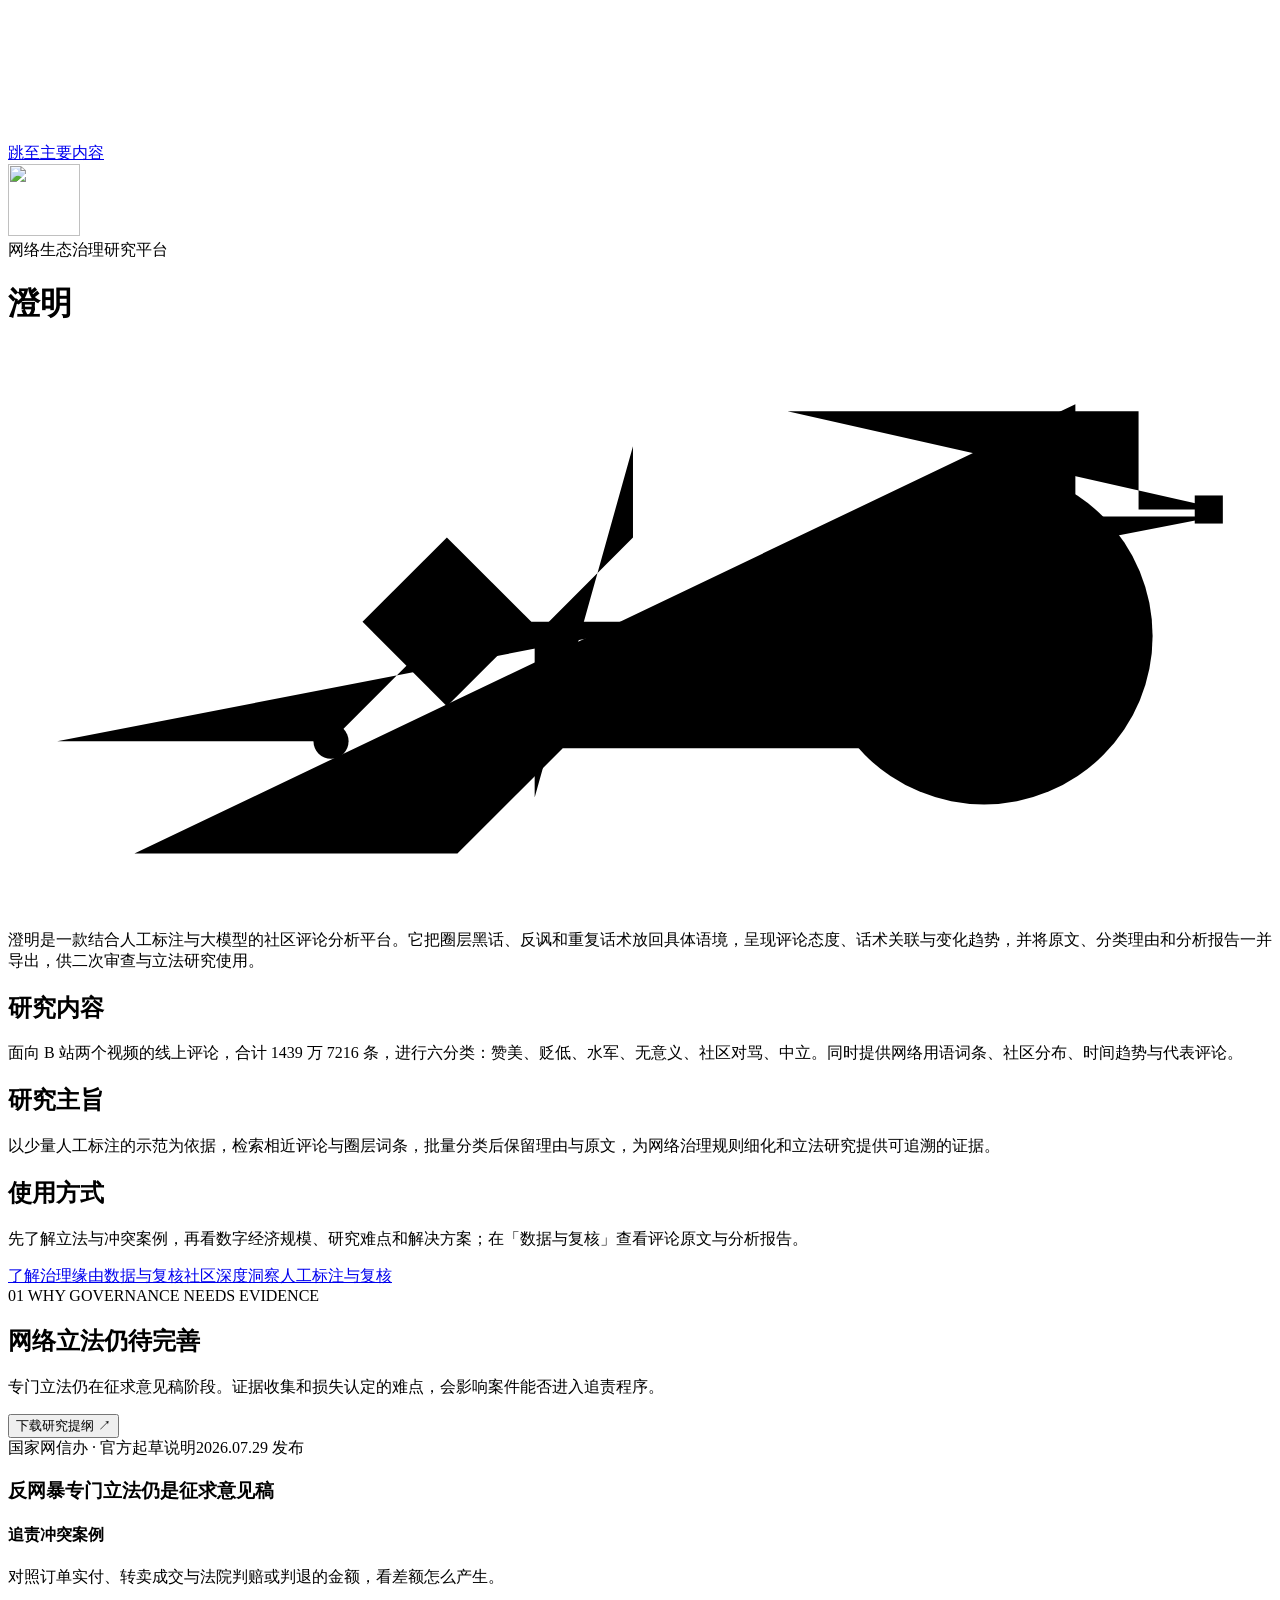
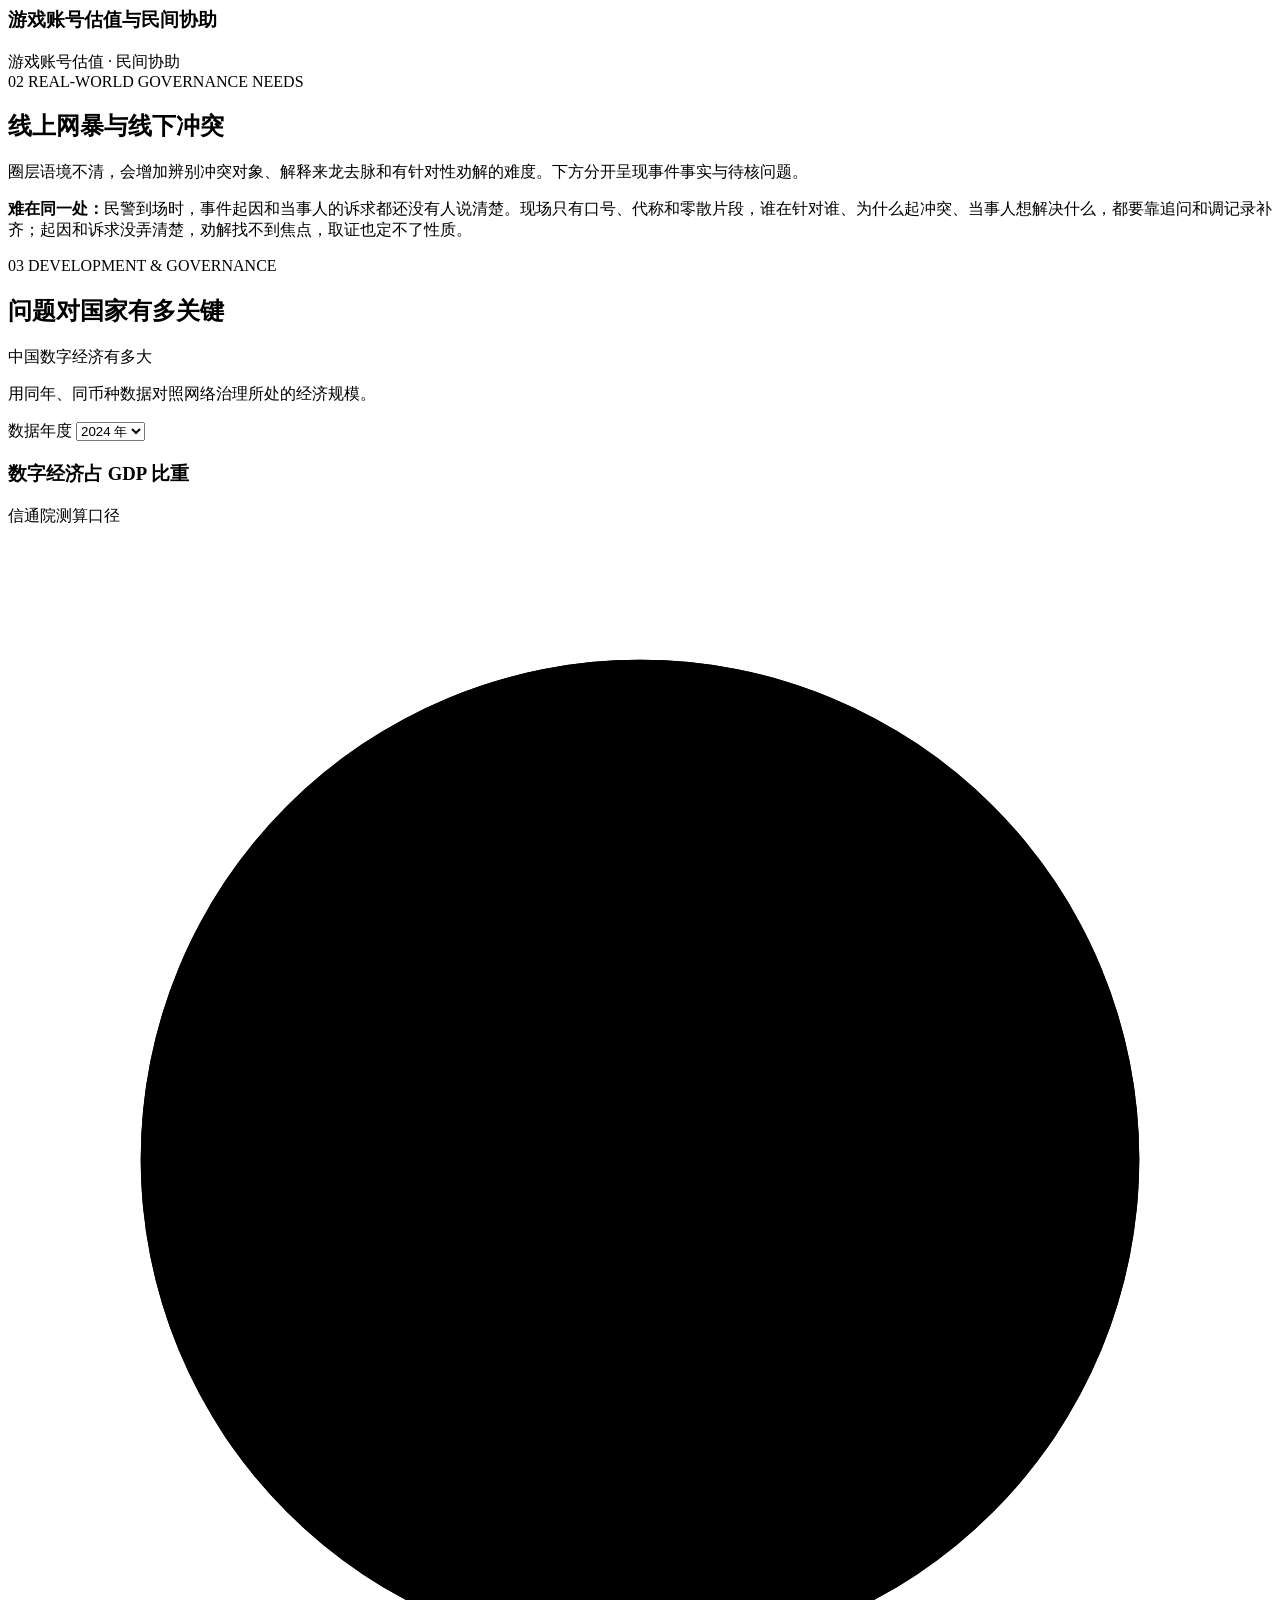
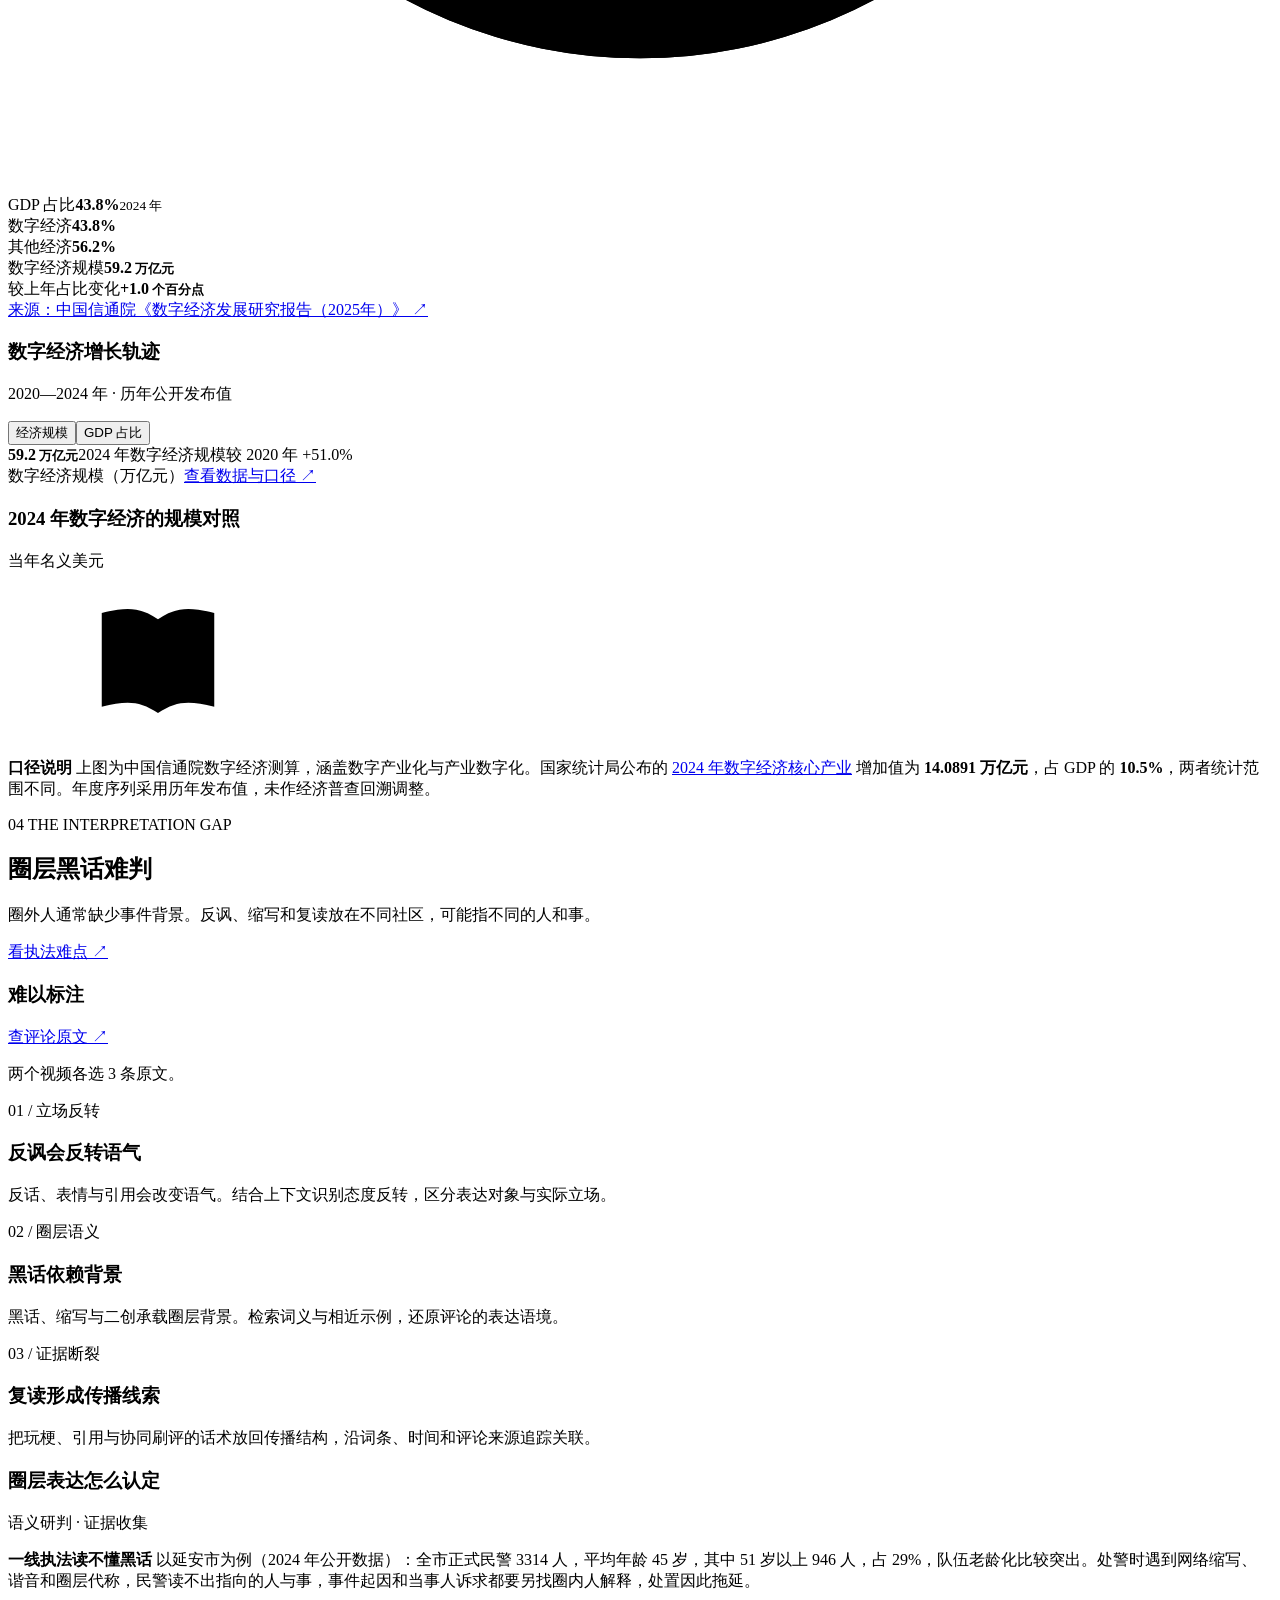
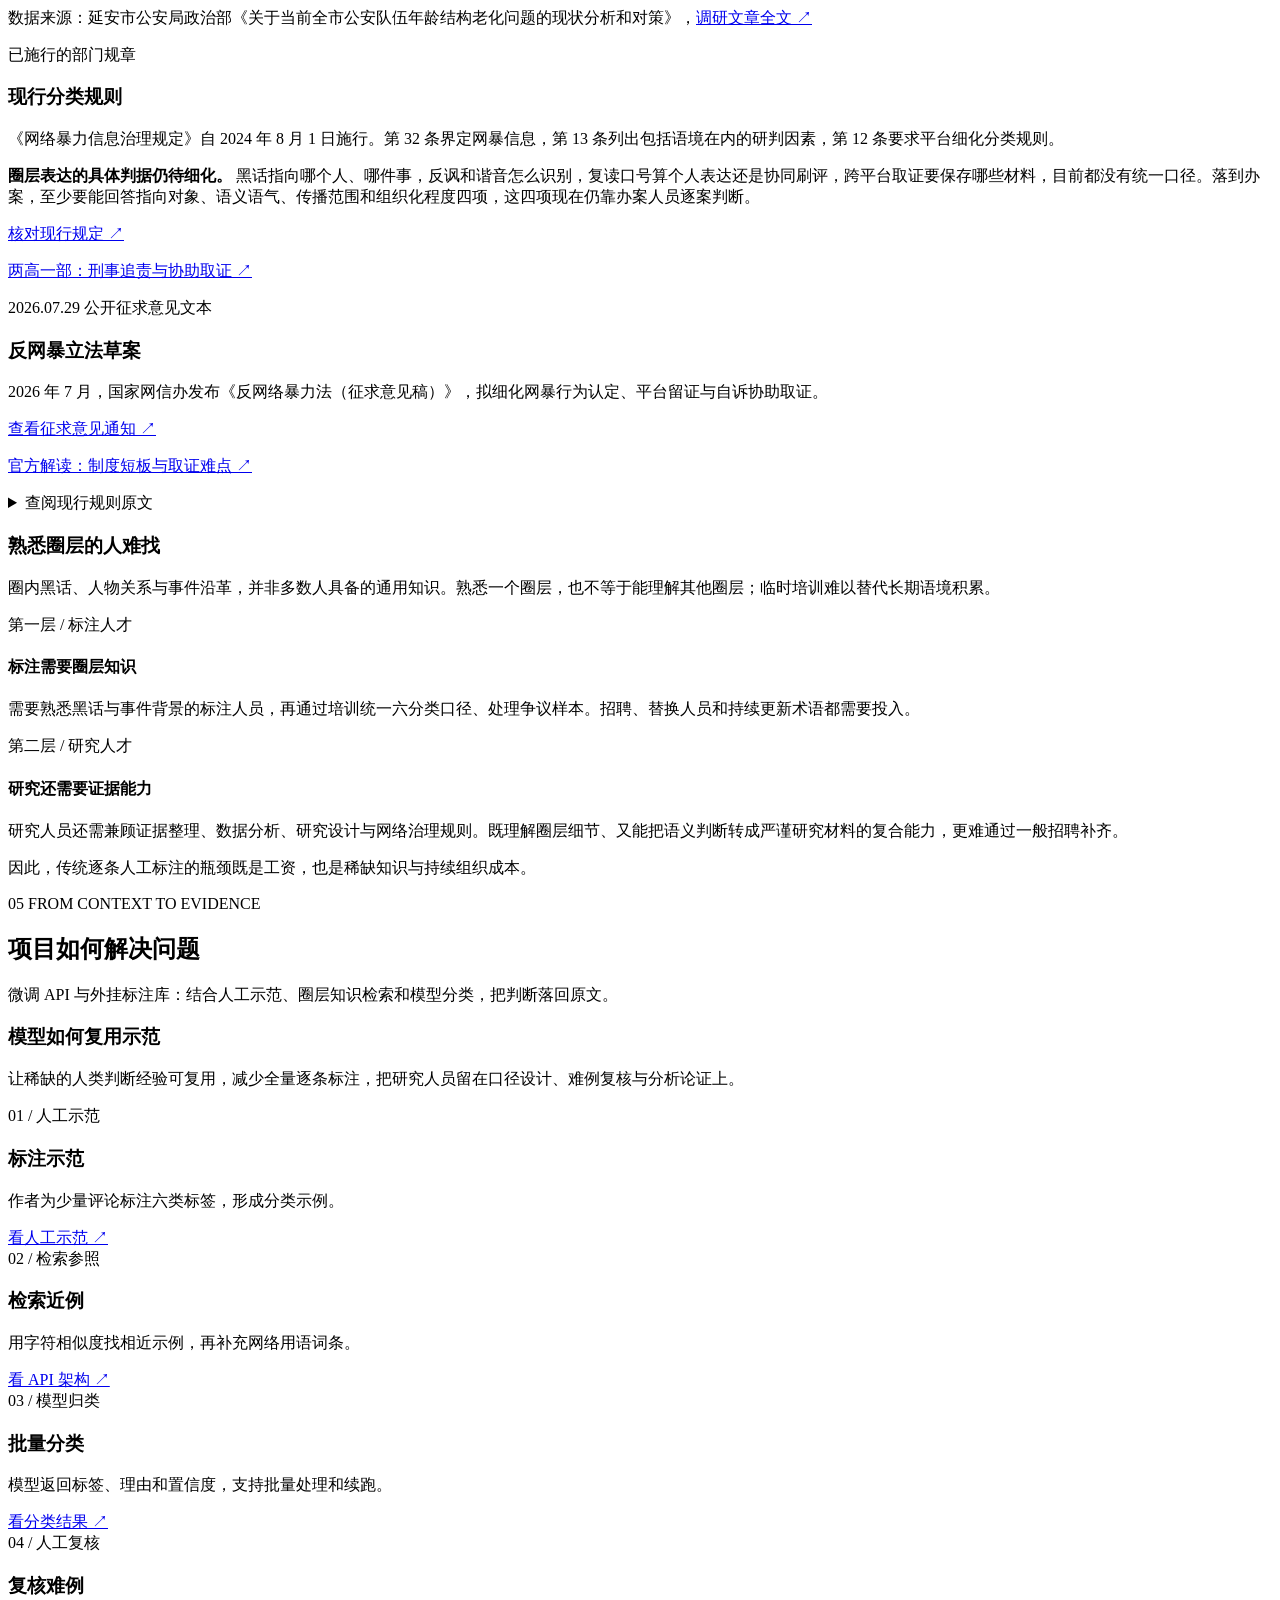
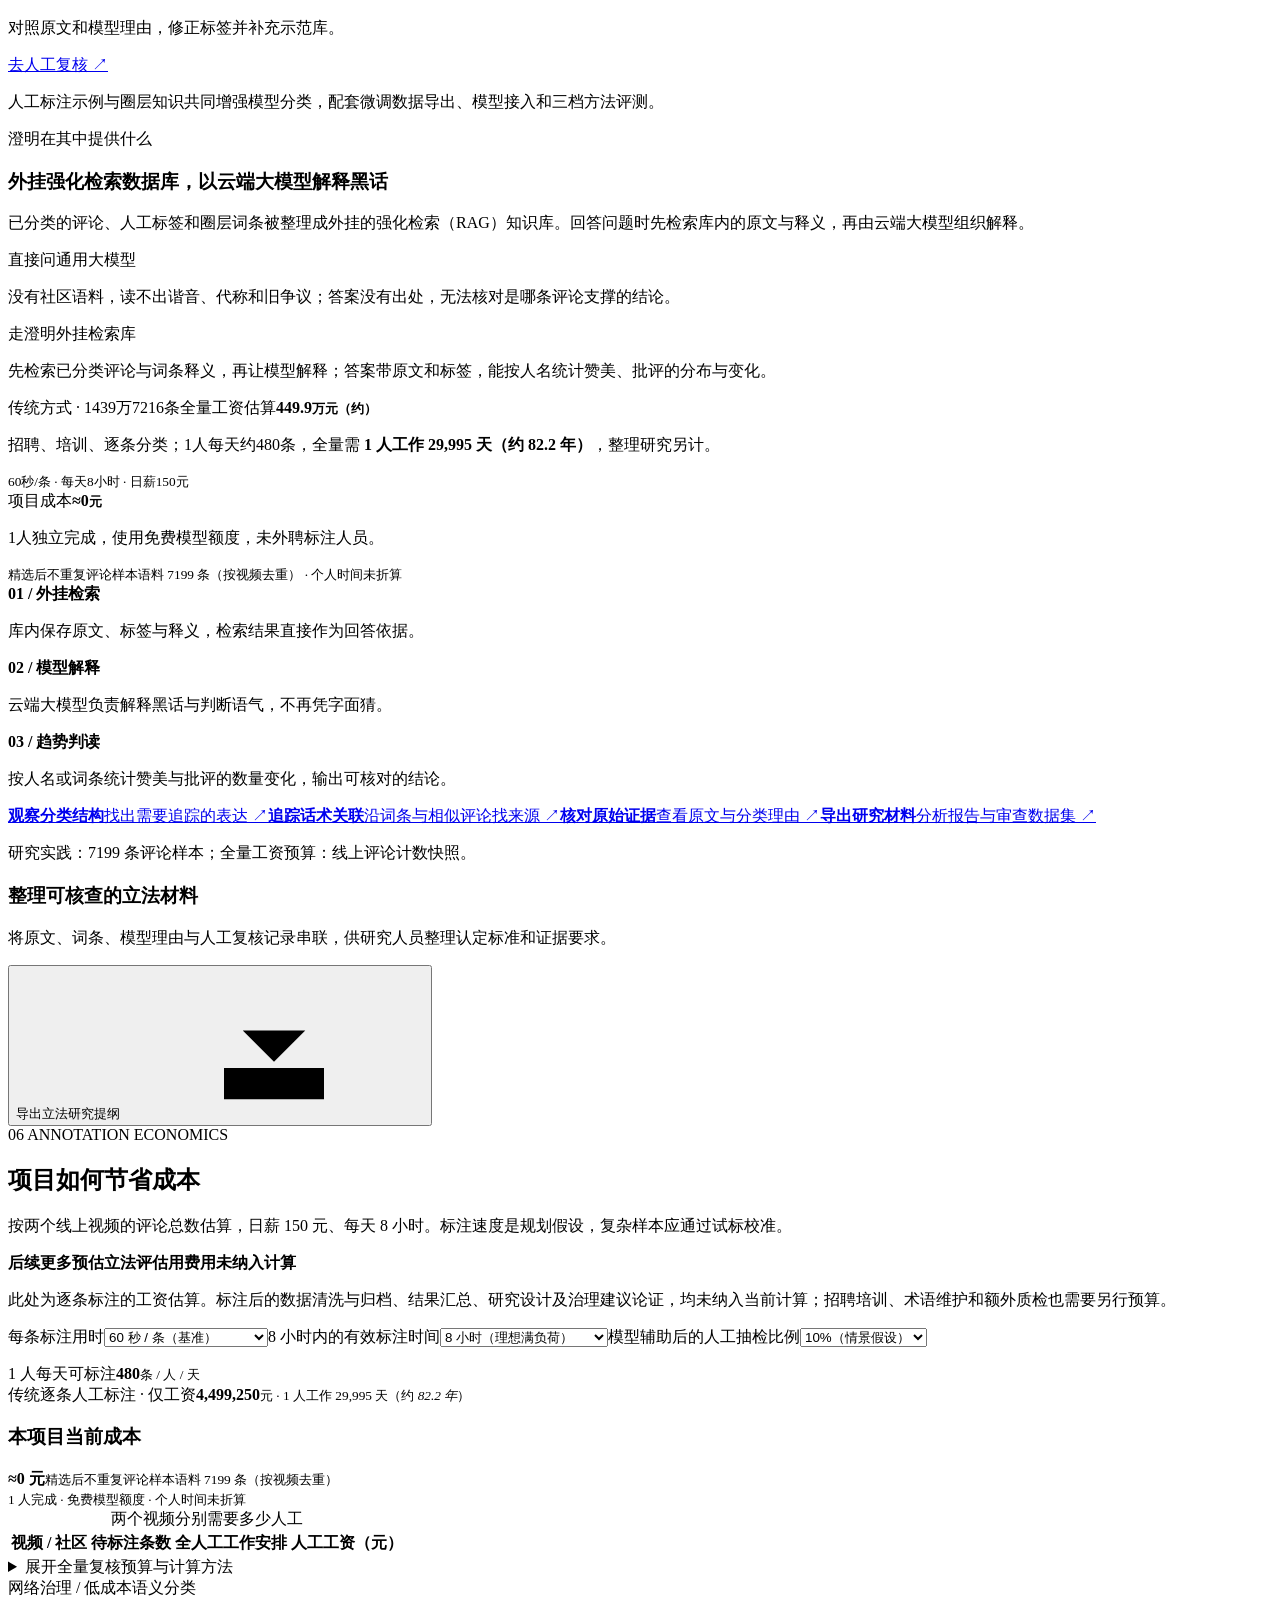
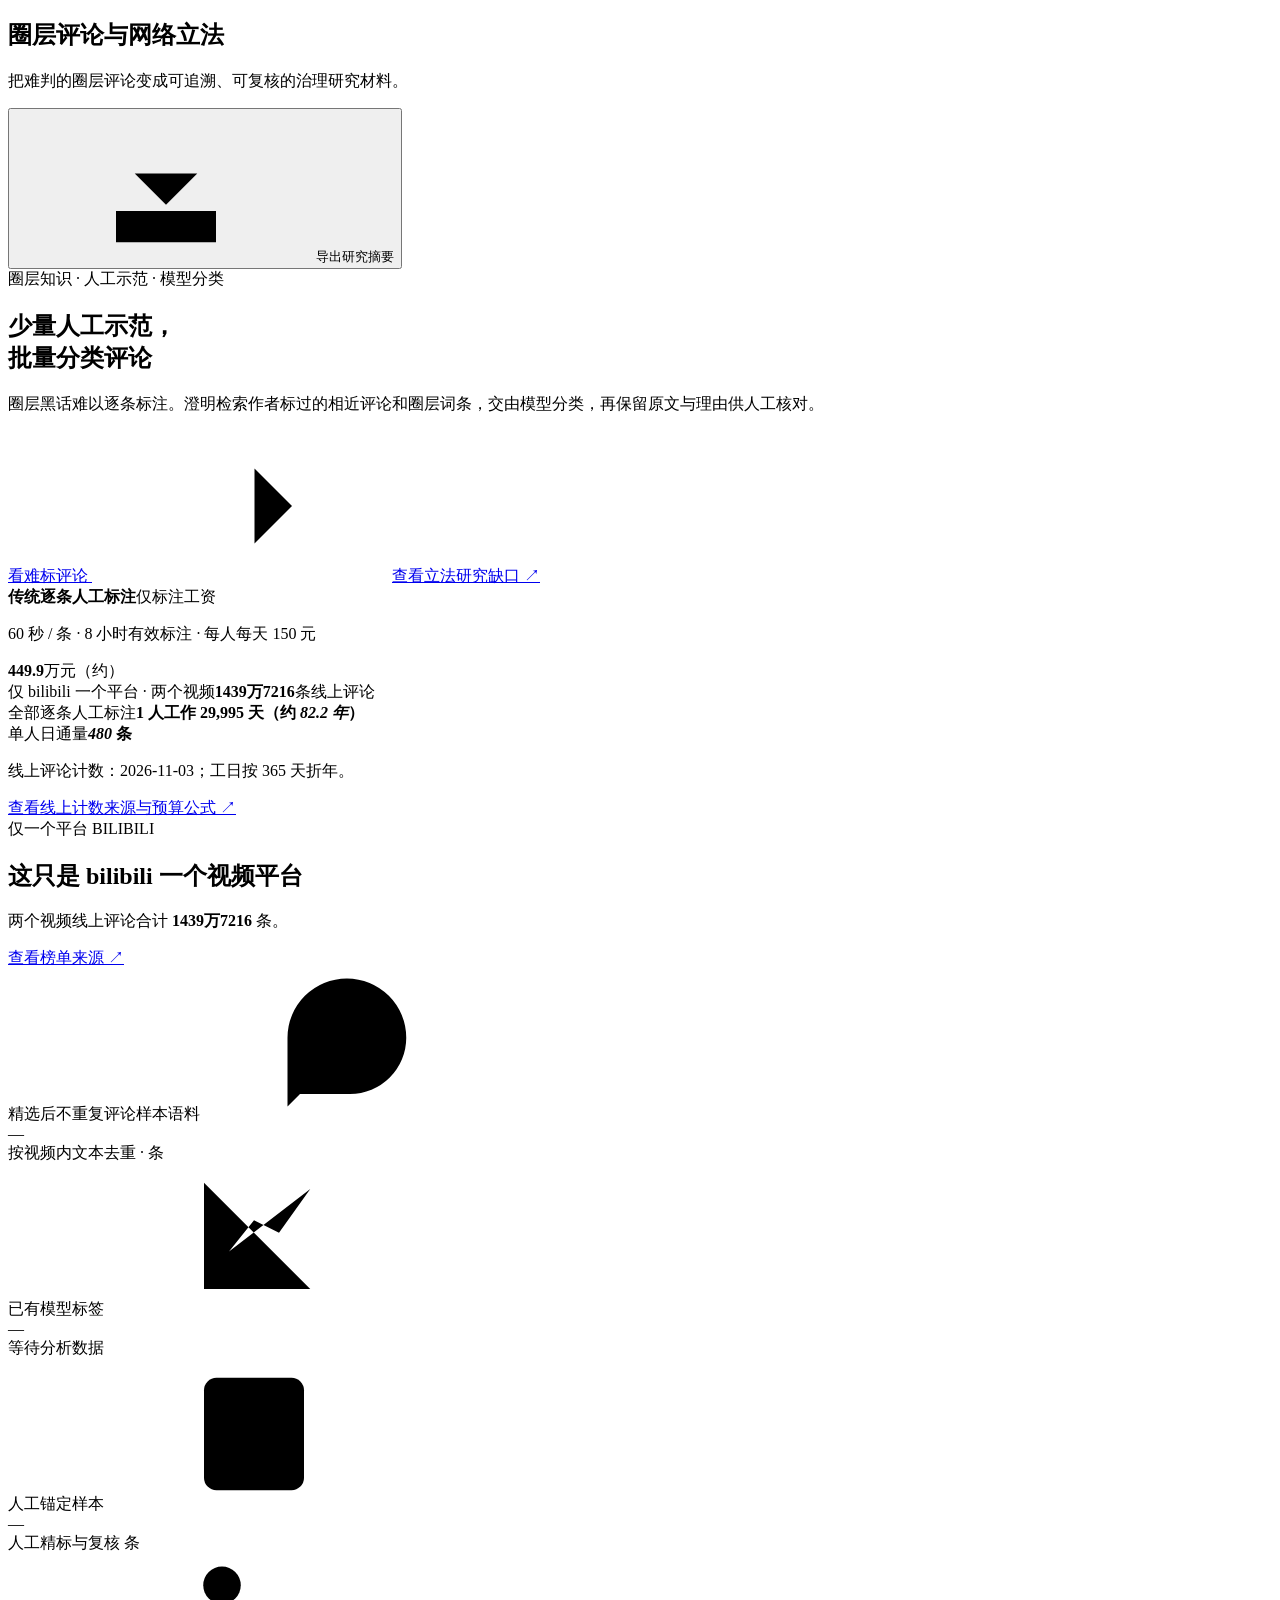
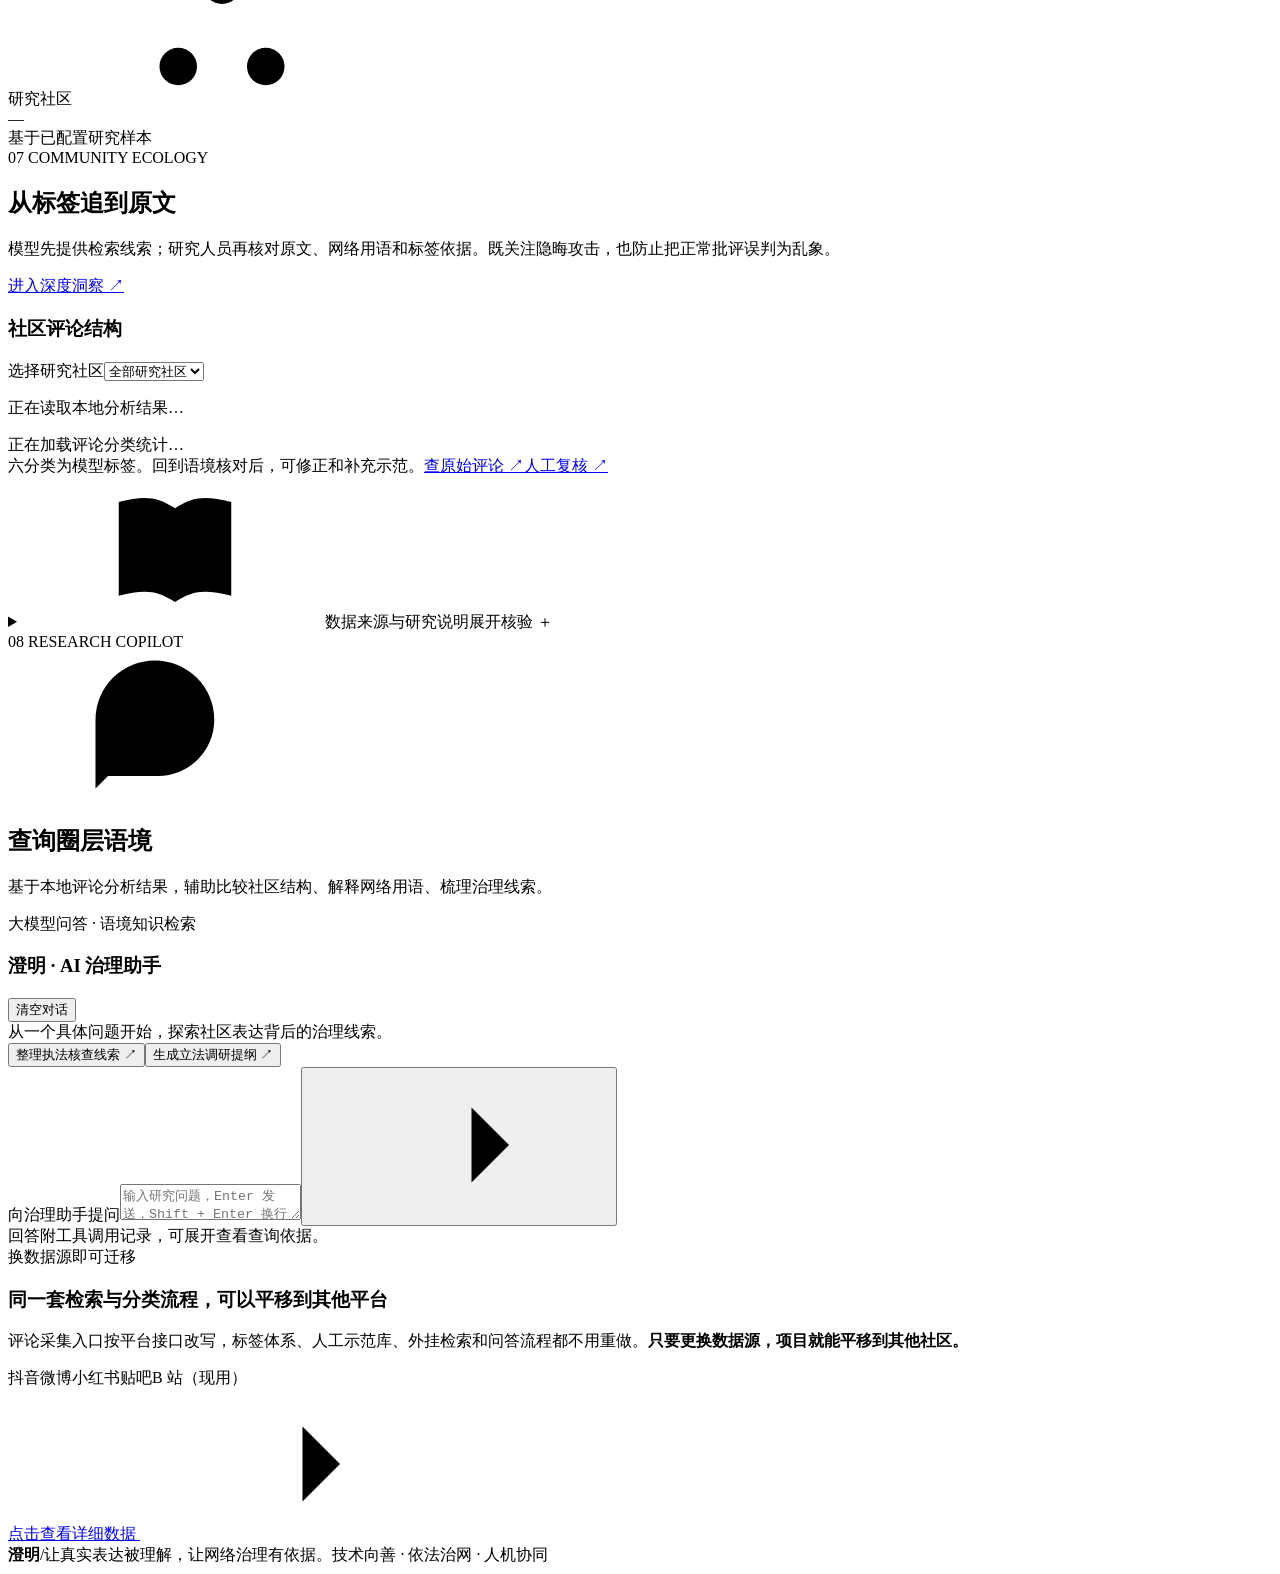
==== commit 4a010ad2: "feat(home) - order story from evidence to solution Build clear reasons importance difficulties and s" ====
--- a/index.html
+++ b/index.html
@@ -43,12 +43,40 @@
 <div class="home-hero-grid">
 <article><h2>研究内容</h2><p>面向 B 站两个视频的线上评论，合计 1439 万 7216 条，进行六分类：赞美、贬低、水军、无意义、社区对骂、中立。同时提供网络用语词条、社区分布、时间趋势与代表评论。</p></article>
 <article><h2>研究主旨</h2><p>以少量人工标注的示范为依据，检索相近评论与圈层词条，批量分类后保留理由与原文，为网络治理规则细化和立法研究提供可追溯的证据。</p></article>
-<article><h2>使用方式</h2><p>浏览研究背景与成本数据，在「数据与复核」查看社区结构、评论原文、人工标签与分析报告。</p></article>
+<article><h2>使用方式</h2><p>先了解立法与冲突案例，再看数字经济规模、研究难点和解决方案；在「数据与复核」查看评论原文与分析报告。</p></article>
 </div>
-<div class="home-hero-actions"><a class="action primary" href="#overview">进入治理总览</a><a class="action secondary" href="/powang-demo/workbench.html">数据与复核</a><a class="action secondary" href="/powang-demo/insight.html">社区深度洞察</a><a class="action secondary" href="/powang-demo/label.html">人工标注与复核</a></div>
+<div class="home-hero-actions"><a class="action primary" href="#policy">了解治理缘由</a><a class="action secondary" href="/powang-demo/workbench.html">数据与复核</a><a class="action secondary" href="/powang-demo/insight.html">社区深度洞察</a><a class="action secondary" href="/powang-demo/label.html">人工标注与复核</a></div>
 </header>
+<section id="policy" class="content-section">
+<div class="section-heading" data-swarm-heading><div><div class="section-index">01 <span>WHY GOVERNANCE NEEDS EVIDENCE</span></div><h2>网络立法仍待完善</h2><p>专门立法仍在征求意见稿阶段。证据收集和损失认定的难点，会影响案件能否进入追责程序。</p></div><button class="text-button" id="exportPolicy">下载研究提纲 ↗</button></div>
+<div class="official-gap-evidence" aria-labelledby="officialGapTitle"><header><span class="tag">国家网信办 · 官方起草说明</span><time datetime="2026-07-29">2026.07.29 发布</time></header><h3 id="officialGapTitle">反网暴专门立法仍是征求意见稿</h3>
+<div class="official-gap-quotes" id="officialGapQuotes" data-swarm-content></div><p class="official-gap-source" id="officialGapSource"></p>
+<p class="official-gap-status" id="officialGapStatus"></p>
+<div class="legal-conflicts"><h4>追责冲突案例</h4>
+<p>对照订单实付、转卖成交与法院判赔或判退的金额，看差额怎么产生。</p>
+<div class="rule-gaps" id="legalConflictCases"></div></div></div>
+<div class="panel policy-library"><div class="panel-title"><h3>游戏账号估值与民间协助</h3><span class="panel-subtitle">游戏账号估值 · 民间协助</span></div>
+<div class="legal-grounding" id="legalCases"></div>
+</div>
+</section>
+<section id="news" class="content-section">
+<div class="section-heading" data-swarm-heading><div><div class="section-index">02 <span>REAL-WORLD GOVERNANCE NEEDS</span></div><h2>线上网暴与线下冲突</h2><p>圈层语境不清，会增加辨别冲突对象、解释来龙去脉和有针对性劝解的难度。下方分开呈现事件事实与待核问题。</p></div></div>
+<p class="news-gap-note"><strong>难在同一处：</strong>民警到场时，事件起因和当事人的诉求都还没有人说清楚。现场只有口号、代称和零散片段，谁在针对谁、为什么起冲突、当事人想解决什么，都要靠追问和调记录补齐；起因和诉求没弄清楚，劝解找不到焦点，取证也定不了性质。</p>
+<div class="news-case-list" id="newsCases" data-swarm-content></div>
+</section>
+<section id="economy" class="content-section">
+<div class="section-heading" data-swarm-heading><div><div class="section-index">03 <span>DEVELOPMENT & GOVERNANCE</span></div><h2>问题对国家有多关键</h2><span class="heading-sub">中国数字经济有多大</span><p>用同年、同币种数据对照网络治理所处的经济规模。</p></div><label class="year-control">数据年度 <select id="economyYear" aria-label="数字经济数据年度"><option value="2020">2020 年</option><option value="2021">2021 年</option><option value="2022">2022 年</option><option value="2023">2023 年</option><option value="2024" selected>2024 年</option></select></label></div>
+<div class="economy-grid" data-swarm-content>
+<article class="panel economy-share"><div class="panel-title"><h3>数字经济占 GDP 比重</h3><span class="tag">信通院测算口径</span></div><div class="donut-layout"><div class="gdp-donut" id="gdpDonut" role="img" aria-label="2024年数字经济占GDP的43.8%"><svg viewBox="0 0 200 200" aria-hidden="true"><circle class="donut-track" cx="100" cy="100" r="79"/><circle class="donut-fill" id="donutFill" cx="100" cy="100" r="79" pathLength="100" stroke-dasharray="43.8 100"/></svg><div class="donut-center"><span>GDP 占比</span><strong id="gdpShare">43.8<span>%</span></strong><small id="donutYear">2024 年</small></div></div><div class="donut-legend"><div><span class="legend-dot accent"></span><span>数字经济</span><strong id="digitalLegend">43.8%</strong></div><div><span class="legend-dot rest"></span><span>其他经济</span><strong id="otherLegend">56.2%</strong></div></div></div><div class="economy-bottom"><div><span>数字经济规模</span><strong><span id="economyScale">59.2</span><small> 万亿元</small></strong></div><div><span>较上年占比变化</span><strong class="accent-text" id="shareChange">+1.0<small> 个百分点</small></strong></div></div><a class="source-link" id="shareSource" href="https://www.caict.ac.cn/kxyj/qwfb/bps/202603/P020260323736507370748.pdf" target="_blank" rel="noopener noreferrer">来源：中国信通院《数字经济发展研究报告（2025年）》 ↗</a></article>
+<article class="panel economy-growth"><div class="panel-title"><div><h3>数字经济增长轨迹</h3><p class="panel-subtitle">2020—2024 年 · 历年公开发布值</p></div><div class="segmented" role="group" aria-label="趋势指标"><button class="selected" data-trend="scale" aria-pressed="true">经济规模</button><button data-trend="share" aria-pressed="false">GDP 占比</button></div></div><div class="growth-headline"><strong id="growthValue">59.2<small> 万亿元</small></strong><span id="growthDescription">2024 年数字经济规模</span><span class="growth-badge" id="growthBadge">较 2020 年 +51.0%</span></div><div class="growth-chart" id="growthChart" role="img" aria-label="中国数字经济规模从2020年39.2万亿元增长至2024年59.2万亿元"></div><div class="chart-foot"><span><i class="legend-dot accent"></i><span id="trendLegend">数字经济规模（万亿元）</span></span><a class="text-link" href="#dataSources">查看数据与口径 ↗</a></div></article></div>
+<div class="panel economy-comparison" id="economyComparison" aria-labelledby="comparisonTitle">
+<div class="panel-title"><h3 id="comparisonTitle">2024 年数字经济的规模对照</h3><span class="tag neutral">当年名义美元</span></div>
+<p id="comparisonFormula"></p><dl id="comparisonRatios"></dl><p id="comparisonSources"></p>
+</div>
+<div class="statistical-note"><svg><use href="#i-book"/></svg><p><strong>口径说明</strong> 上图为中国信通院数字经济测算，涵盖数字产业化与产业数字化。国家统计局公布的 <a href="https://www.stats.gov.cn/sj/zxfbhjd/202512/t20251230_1962177.html" target="_blank" rel="noopener noreferrer">2024 年数字经济核心产业</a> 增加值为 <strong>14.0891 万亿元</strong>，占 GDP 的 <strong>10.5%</strong>，两者统计范围不同。年度序列采用历年发布值，未作经济普查回溯调整。</p></div>
+</section>
 <section id="ambiguity" class="content-section">
-<div class="section-heading" data-swarm-heading><div><div class="section-index">01 <span>THE INTERPRETATION GAP</span></div><h2>圈层黑话难判</h2><p>圈外人通常缺少事件背景。反讽、缩写和复读放在不同社区，可能指不同的人和事。</p></div><a class="text-link" href="#policy">看执法难点 ↗</a></div>
+<div class="section-heading" data-swarm-heading><div><div class="section-index">04 <span>THE INTERPRETATION GAP</span></div><h2>圈层黑话难判</h2><p>圈外人通常缺少事件背景。反讽、缩写和复读放在不同社区，可能指不同的人和事。</p></div><a class="text-link" href="#enforcement">看执法难点 ↗</a></div>
 <div class="evidence-heading" id="hardExamples"><h3>难以标注</h3><a class="text-link" href="/powang-demo/comments.html">查评论原文 ↗</a></div>
 <p class="hard-examples-intro">两个视频各选 3 条原文。</p>
 <div class="evidence-grid" id="evidenceCards" data-swarm-content></div>
@@ -57,28 +85,24 @@
 <article><span class="mechanism-index">02 / 圈层语义</span><h3>黑话依赖背景</h3><p>黑话、缩写与二创承载圈层背景。检索词义与相近示例，还原评论的表达语境。</p></article>
 <article><span class="mechanism-index">03 / 证据断裂</span><h3>复读形成传播线索</h3><p>把玩梗、引用与协同刷评的话术放回传播结构，沿词条、时间和评论来源追踪关联。</p></article>
 </div>
+<div class="panel policy-library" id="enforcement"><div class="panel-title"><h3>圈层表达怎么认定</h3><span class="panel-subtitle">语义研判 · 证据收集</span></div>
+<p class="legal-case-bridge"><strong>一线执法读不懂黑话</strong> 以延安市为例（2024 年公开数据）：全市正式民警 3314 人，平均年龄 45 岁，其中 51 岁以上 946 人，占 29%，队伍老龄化比较突出。处警时遇到网络缩写、谐音和圈层代称，民警读不出指向的人与事，事件起因和当事人诉求都要另找圈内人解释，处置因此拖延。</p><p class="legal-update-source">数据来源：延安市公安局政治部《关于当前全市公安队伍年龄结构老化问题的现状分析和对策》，<a class="text-link" href="https://www.jinshuazi.cn/show/14519.html" target="_blank" rel="noopener noreferrer">调研文章全文 ↗</a></p>
+<div class="legal-grounding"><div><span class="tag">已施行的部门规章</span><h3>现行分类规则</h3><p>《网络暴力信息治理规定》自 2024 年 8 月 1 日施行。第 32 条界定网暴信息，第 13 条列出包括语境在内的研判因素，第 12 条要求平台细化分类规则。</p><p><strong>圈层表达的具体判据仍待细化。</strong> 黑话指向哪个人、哪件事，反讽和谐音怎么识别，复读口号算个人表达还是协同刷评，跨平台取证要保存哪些材料，目前都没有统一口径。落到办案，至少要能回答指向对象、语义语气、传播范围和组织化程度四项，这四项现在仍靠办案人员逐案判断。</p><a class="text-link" href="https://www.cac.gov.cn/2024-06/14/c_1720043894161555.htm" target="_blank" rel="noopener noreferrer">核对现行规定 ↗</a><p class="legal-update-source"><a class="text-link" href="https://www.court.gov.cn/zixun/xiangqing/412972.html" target="_blank" rel="noopener noreferrer">两高一部：刑事追责与协助取证 ↗</a></p></div><div><span class="tag neutral">2026.07.29 公开征求意见文本</span><h3>反网暴立法草案</h3><p>2026 年 7 月，国家网信办发布《反网络暴力法（征求意见稿）》，拟细化网暴行为认定、平台留证与自诉协助取证。</p><a class="text-link" href="https://www.cac.gov.cn/2026-07/29/c_1787072711938509.htm" target="_blank" rel="noopener noreferrer">查看征求意见通知 ↗</a><p class="legal-update-source"><a class="text-link" href="https://www.cac.gov.cn/2026-07/29/c_1787072712183583.htm" target="_blank" rel="noopener noreferrer">官方解读：制度短板与取证难点 ↗</a></p></div></div>
+<details class="policy-sources"><summary>查阅现行规则原文</summary><div class="law-list" id="lawList"></div></details>
+</div>
 <div class="talent-bottleneck"><h3>熟悉圈层的人难找</h3><p>圈内黑话、人物关系与事件沿革，并非多数人具备的通用知识。熟悉一个圈层，也不等于能理解其他圈层；临时培训难以替代长期语境积累。</p><div class="talent-levels"><article><span>第一层 / 标注人才</span><h4>标注需要圈层知识</h4><p>需要熟悉黑话与事件背景的标注人员，再通过培训统一六分类口径、处理争议样本。招聘、替换人员和持续更新术语都需要投入。</p></article><article><span>第二层 / 研究人才</span><h4>研究还需要证据能力</h4><p>研究人员还需兼顾证据整理、数据分析、研究设计与网络治理规则。既理解圈层细节、又能把语义判断转成严谨研究材料的复合能力，更难通过一般招聘补齐。</p></article></div><p class="talent-summary">因此，传统逐条人工标注的瓶颈既是工资，也是稀缺知识与持续组织成本。</p></div>
 </section>
-<section id="policy" class="content-section">
-<div class="section-heading" data-swarm-heading><div><div class="section-index">02 <span>FROM AMBIGUITY TO RULES</span></div><h2>圈层表达怎么认定</h2><p>专门立法仍在征求意见稿阶段。证据收集和损失认定的难点，会影响案件能否进入追责程序。</p></div><button class="text-button" id="exportPolicy">下载研究提纲 ↗</button></div>
-<div class="official-gap-evidence" aria-labelledby="officialGapTitle"><header><span class="tag">国家网信办 · 官方起草说明</span><time datetime="2026-07-29">2026.07.29 发布</time></header><h3 id="officialGapTitle">反网暴专门立法仍是征求意见稿</h3>
-<div class="official-gap-quotes" id="officialGapQuotes" data-swarm-content></div><p class="official-gap-source" id="officialGapSource"></p>
-<p class="official-gap-status" id="officialGapStatus"></p>
-<div class="legal-conflicts"><h4>追责冲突案例</h4>
-<p>对照订单实付、转卖成交与法院判赔或判退的金额，看差额怎么产生。</p>
-<div class="rule-gaps" id="legalConflictCases"></div></div></div>
-<div class="legal-grounding"><div><span class="tag">已施行的部门规章</span><h3>现行分类规则</h3><p>《网络暴力信息治理规定》自 2024 年 8 月 1 日施行。第 32 条界定网暴信息，第 13 条列出包括语境在内的研判因素，第 12 条要求平台细化分类规则。</p><p><strong>圈层表达的具体判据仍待细化。</strong> 黑话指向哪个人、哪件事，反讽和谐音怎么识别，复读口号算个人表达还是协同刷评，跨平台取证要保存哪些材料，目前都没有统一口径。落到办案，至少要能回答指向对象、语义语气、传播范围和组织化程度四项，这四项现在仍靠办案人员逐案判断。</p><a class="text-link" href="https://www.cac.gov.cn/2024-06/14/c_1720043894161555.htm" target="_blank" rel="noopener noreferrer">核对现行规定 ↗</a><p class="legal-update-source"><a class="text-link" href="https://www.court.gov.cn/zixun/xiangqing/412972.html" target="_blank" rel="noopener noreferrer">两高一部：刑事追责与协助取证 ↗</a></p></div><div><span class="tag neutral">2026.07.29 公开征求意见文本</span><h3>反网暴立法草案</h3><p>2026 年 7 月，国家网信办发布《反网络暴力法（征求意见稿）》，拟细化网暴行为认定、平台留证与自诉协助取证。</p><a class="text-link" href="https://www.cac.gov.cn/2026-07/29/c_1787072711938509.htm" target="_blank" rel="noopener noreferrer">查看征求意见通知 ↗</a><p class="legal-update-source"><a class="text-link" href="https://www.cac.gov.cn/2026-07/29/c_1787072712183583.htm" target="_blank" rel="noopener noreferrer">官方解读：制度短板与取证难点 ↗</a></p></div></div>
-<div class="panel policy-library"><div class="panel-title"><h3>网络立法仍待完善</h3><span class="panel-subtitle">游戏账号估值 · 民间协助</span></div>
-<div class="legal-grounding" id="legalCases"></div>
-<p class="legal-case-bridge"><strong>一线执法读不懂黑话</strong> 以延安市为例（2024 年公开数据）：全市正式民警 3314 人，平均年龄 45 岁，其中 51 岁以上 946 人，占 29%，队伍老龄化比较突出。处警时遇到网络缩写、谐音和圈层代称，民警读不出指向的人与事，事件起因和当事人诉求都要另找圈内人解释，处置因此拖延。</p><p class="legal-update-source">数据来源：延安市公安局政治部《关于当前全市公安队伍年龄结构老化问题的现状分析和对策》，<a class="text-link" href="https://www.jinshuazi.cn/show/14519.html" target="_blank" rel="noopener noreferrer">调研文章全文 ↗</a></p>
-<details class="policy-sources"><summary>查阅现行规则原文</summary><div class="law-list" id="lawList"></div></details>
-</div>
-<div class="gap-heading" id="architecture"><span class="gap-big">项目如何解决问题</span><h3>微调 API 与外挂标注库</h3><p>研究方法与系统实现</p></div>
+<section id="architecture" class="content-section">
+<div class="section-heading" data-swarm-heading><div><div class="section-index">05 <span>FROM CONTEXT TO EVIDENCE</span></div><h2>项目如何解决问题</h2><p>微调 API 与外挂标注库：结合人工示范、圈层知识检索和模型分类，把判断落回原文。</p></div></div>
 <div class="rule-gaps" id="architectureSteps"></div>
+<div class="method-heading"><h3>模型如何复用示范</h3><p>让稀缺的人类判断经验可复用，减少全量逐条标注，把研究人员留在口径设计、难例复核与分析论证上。</p></div>
+<div class="model-learning-path"><article><span>01 / 人工示范</span><h3>标注示范</h3><p>作者为少量评论标注六类标签，形成分类示例。</p><a class="text-link" href="/powang-demo/label.html">看人工示范 ↗</a></article><article><span>02 / 检索参照</span><h3>检索近例</h3><p>用字符相似度找相近示例，再补充网络用语词条。</p><a class="text-link" href="#architecture">看 API 架构 ↗</a></article><article><span>03 / 模型归类</span><h3>批量分类</h3><p>模型返回标签、理由和置信度，支持批量处理和续跑。</p><a class="text-link" href="#governance">看分类结果 ↗</a></article><article><span>04 / 人工复核</span><h3>复核难例</h3><p>对照原文和模型理由，修正标签并补充示范库。</p><a class="text-link" href="/powang-demo/label.html">去人工复核 ↗</a></article></div>
+<p class="method-boundary">人工标注示例与圈层知识共同增强模型分类，配套微调数据导出、模型接入和三档方法评测。</p>
+<div id="projectImpact" class="project-impact"><span class="eyebrow">澄明在其中提供什么</span><h3>外挂强化检索数据库，以云端大模型解释黑话</h3><p class="impact-intro">已分类的评论、人工标签和圈层词条被整理成外挂的强化检索（RAG）知识库。回答问题时先检索库内的原文与释义，再由云端大模型组织解释。</p><div class="rag-contrast"><article><span>直接问通用大模型</span><p>没有社区语料，读不出谐音、代称和旧争议；答案没有出处，无法核对是哪条评论支撑的结论。</p></article><article><span>走澄明外挂检索库</span><p>先检索已分类评论与词条释义，再让模型解释；答案带原文和标签，能按人名统计赞美、批评的分布与变化。</p></article></div><div class="impact-cost-comparison"><article><span>传统方式 · 1439万7216条全量工资估算</span><strong>449.9<small>万元（约）</small></strong><p>招聘、培训、逐条分类；1人每天约480条，全量需 <b id="impactManualDays">1 人工作 29,995 天（约 82.2 年）</b>，整理研究另计。</p><small>60秒/条 · 每天8小时 · 日薪150元</small></article><article class="practice-cost"><span>项目成本</span><strong>≈0<small>元</small></strong><p>1人独立完成，使用免费模型额度，未外聘标注人员。</p><small>精选后不重复评论样本语料 7199 条（按视频去重） · 个人时间未折算</small></article></div><div class="innovation-points"><div><b>01 / 外挂检索</b><p>库内保存原文、标签与释义，检索结果直接作为回答依据。</p></div><div><b>02 / 模型解释</b><p>云端大模型负责解释黑话与判断语气，不再凭字面猜。</p></div><div><b>03 / 趋势判读</b><p>按人名或词条统计赞美与批评的数量变化，输出可核对的结论。</p></div></div><div class="impact-links"><a href="/powang-demo/insight.html"><strong>观察分类结构</strong><span>找出需要追踪的表达 ↗</span></a><a href="/powang-demo/insight.html#graphFull"><strong>追踪话术关联</strong><span>沿词条与相似评论找来源 ↗</span></a><a href="/powang-demo/comments.html"><strong>核对原始证据</strong><span>查看原文与分类理由 ↗</span></a><a href="/powang-demo/api/research/export?format=zip" download><strong>导出研究材料</strong><span>分析报告与审查数据集 ↗</span></a></div><p>研究实践：7199 条评论样本；全量工资预算：线上评论计数快照。</p></div>
 <div class="research-output"><div><h3>整理可核查的立法材料</h3><p>将原文、词条、模型理由与人工复核记录串联，供研究人员整理认定标准和证据要求。</p></div><button class="action primary" type="button" id="exportGapResearch">导出立法研究提纲 <svg><use href="#i-download"/></svg></button></div>
 </section>
 <section id="efficiency" class="content-section">
-<div class="section-heading" data-swarm-heading><div><div class="section-index">03 <span>ANNOTATION ECONOMICS</span></div><h2>项目如何节省成本</h2><p>按两个线上视频的评论总数估算，日薪 150 元、每天 8 小时。标注速度是规划假设，复杂样本应通过试标校准。</p></div></div>
+<div class="section-heading" data-swarm-heading><div><div class="section-index">06 <span>ANNOTATION ECONOMICS</span></div><h2>项目如何节省成本</h2><p>按两个线上视频的评论总数估算，日薪 150 元、每天 8 小时。标注速度是规划假设，复杂样本应通过试标校准。</p></div></div>
 <div class="cost-boundary-notice"><strong>后续更多预估立法评估用费用未纳入计算</strong><p>此处为逐条标注的工资估算。标注后的数据清洗与归档、结果汇总、研究设计及治理建议论证，均未纳入当前计算；招聘培训、术语维护和额外质检也需要另行预算。</p></div>
 <div class="panel annotation-calculator">
 <div class="budget-controls"><label>每条标注用时<select id="budgetSeconds"><option value="30">30 秒 / 条（较快）</option><option value="60" selected>60 秒 / 条（基准）</option><option value="90">90 秒 / 条（复杂语境）</option><option value="120">120 秒 / 条（反复核验）</option></select></label><label>8 小时内的有效标注时间<select id="budgetEfficiency"><option value="1">8 小时（理想满负荷）</option><option value="0.75">6 小时（75% 有效时间）</option></select></label><label>模型辅助后的人工抽检比例<select id="budgetReview"><option value="0.05">5%（情景假设）</option><option value="0.1" selected>10%（情景假设）</option><option value="0.2">20%（情景假设）</option></select></label></div>
@@ -88,9 +112,6 @@
 <div class="table-scroll"><table class="budget-table"><caption>两个视频分别需要多少人工</caption><thead><tr><th scope="col">视频 / 社区</th><th scope="col">待标注条数</th><th scope="col">全人工工作安排</th><th scope="col">人工工资（元）</th></tr></thead><tbody id="budgetVideoRows"></tbody></table></div>
 <details class="budget-formula"><summary>展开全量复核预算与计算方法</summary><p><strong>全量雇工复核情景：</strong><span id="budgetAssistedCost">450,000</span> <span id="budgetAssistedDays">元 · 1 人工作 3,000 天</span></p><p class="budget-difference" id="budgetDifference"></p><p id="budgetFormula"></p><p>当前统一写为“1 人工作若干天”，指 1 人按每天 8 小时在岗完成任务所需的工作天数，向上取整；年数按 365 天折算，未扣休息日。多人并行可缩短日历工期。表格逐视频单独取整，合计允许统一排班，因此个别情景会相差 1 个工作日。</p><p>方案规模：107 条人工锚定样本，加选定比例的评论抽检。预算只覆盖标注工资。</p><p>线上评论数取自哔哩哔哩公开接口 data.stat.reply 的计数快照。全量预算按该规模计算，本地研究使用采集并去重后的评论样本。</p></details>
 </div>
-<div class="method-heading"><h3>模型如何复用示范</h3><p>让稀缺的人类判断经验可复用，减少全量逐条标注，把研究人员留在口径设计、难例复核与分析论证上。</p></div>
-<div class="model-learning-path"><article><span>01 / 人工示范</span><h3>标注示范</h3><p>作者为少量评论标注六类标签，形成分类示例。</p><a class="text-link" href="/powang-demo/label.html">看人工示范 ↗</a></article><article><span>02 / 检索参照</span><h3>检索近例</h3><p>用字符相似度找相近示例，再补充网络用语词条。</p><a class="text-link" href="#architecture">看 API 架构 ↗</a></article><article><span>03 / 模型归类</span><h3>批量分类</h3><p>模型返回标签、理由和置信度，支持批量处理和续跑。</p><a class="text-link" href="#governance">看分类结果 ↗</a></article><article><span>04 / 人工复核</span><h3>复核难例</h3><p>对照原文和模型理由，修正标签并补充示范库。</p><a class="text-link" href="/powang-demo/label.html">去人工复核 ↗</a></article></div>
-<p class="method-boundary">人工标注示例与圈层知识共同增强模型分类，配套微调数据导出、模型接入和三档方法评测。</p>
 </section>
 <section id="overview" class="overview-section content-section">
 <div class="page-heading"><div><div class="eyebrow">网络治理 / 低成本语义分类</div><h1>圈层评论与网络立法</h1><p>把难判的圈层评论变成可追溯、可复核的治理研究材料。</p></div><button class="action secondary" id="exportReport"><svg><use href="#i-download"/></svg>导出研究摘要</button></div>
@@ -113,35 +134,14 @@
 <div class="inline-error" id="dataError" role="alert" hidden><span id="dataErrorText"></span><button class="text-button" id="retryData">重新连接</button></div>
 </section>
 <div data-research-ticker></div>
-
 <section id="governance" class="content-section">
-<div class="section-heading" data-swarm-heading><div><div class="section-index">04 <span>COMMUNITY ECOLOGY</span></div><h2>从标签追到原文</h2><p>模型先提供检索线索；研究人员再核对原文、网络用语和标签依据。既关注隐晦攻击，也防止把正常批评误判为乱象。</p></div><a class="text-link" href="/powang-demo/insight.html#insight">进入深度洞察 ↗</a></div>
+<div class="section-heading" data-swarm-heading><div><div class="section-index">07 <span>COMMUNITY ECOLOGY</span></div><h2>从标签追到原文</h2><p>模型先提供检索线索；研究人员再核对原文、网络用语和标签依据。既关注隐晦攻击，也防止把正常批评误判为乱象。</p></div><a class="text-link" href="/powang-demo/insight.html#insight">进入深度洞察 ↗</a></div>
 <div class="community-results" data-swarm-content><article class="panel community-panel"><div class="panel-title"><h3>社区评论结构</h3><label><span class="sr-only">选择研究社区</span><select id="communitySelect"><option value="all">全部研究社区</option></select></label></div><p class="panel-subtitle" id="communitySummary">正在读取本地分析结果…</p><div class="category-bars" id="categoryBars" aria-live="polite"><div class="empty-state">正在加载评论分类统计…</div></div><div class="panel-footer"><span>六分类为模型标签。回到语境核对后，可修正和补充示范。</span><a class="text-link" href="/powang-demo/comments.html">查原始评论 ↗</a><a class="text-link" href="/powang-demo/label.html">人工复核 ↗</a></div></article>
 </div>
 
 </section>
-
-<section id="economy" class="content-section">
-<div class="section-heading" data-swarm-heading><div><div class="section-index">05 <span>DEVELOPMENT & GOVERNANCE</span></div><h2>问题对国家有多关键</h2><span class="heading-sub">中国数字经济有多大</span><p>用同年、同币种数据对照网络治理所处的经济规模。</p></div><label class="year-control">数据年度 <select id="economyYear" aria-label="数字经济数据年度"><option value="2020">2020 年</option><option value="2021">2021 年</option><option value="2022">2022 年</option><option value="2023">2023 年</option><option value="2024" selected>2024 年</option></select></label></div>
-<div class="economy-grid" data-swarm-content>
-<article class="panel economy-share"><div class="panel-title"><h3>数字经济占 GDP 比重</h3><span class="tag">信通院测算口径</span></div><div class="donut-layout"><div class="gdp-donut" id="gdpDonut" role="img" aria-label="2024年数字经济占GDP的43.8%"><svg viewBox="0 0 200 200" aria-hidden="true"><circle class="donut-track" cx="100" cy="100" r="79"/><circle class="donut-fill" id="donutFill" cx="100" cy="100" r="79" pathLength="100" stroke-dasharray="43.8 100"/></svg><div class="donut-center"><span>GDP 占比</span><strong id="gdpShare">43.8<span>%</span></strong><small id="donutYear">2024 年</small></div></div><div class="donut-legend"><div><span class="legend-dot accent"></span><span>数字经济</span><strong id="digitalLegend">43.8%</strong></div><div><span class="legend-dot rest"></span><span>其他经济</span><strong id="otherLegend">56.2%</strong></div></div></div><div class="economy-bottom"><div><span>数字经济规模</span><strong><span id="economyScale">59.2</span><small> 万亿元</small></strong></div><div><span>较上年占比变化</span><strong class="accent-text" id="shareChange">+1.0<small> 个百分点</small></strong></div></div><a class="source-link" id="shareSource" href="https://www.caict.ac.cn/kxyj/qwfb/bps/202603/P020260323736507370748.pdf" target="_blank" rel="noopener noreferrer">来源：中国信通院《数字经济发展研究报告（2025年）》 ↗</a></article>
-<article class="panel economy-growth"><div class="panel-title"><div><h3>数字经济增长轨迹</h3><p class="panel-subtitle">2020—2024 年 · 历年公开发布值</p></div><div class="segmented" role="group" aria-label="趋势指标"><button class="selected" data-trend="scale" aria-pressed="true">经济规模</button><button data-trend="share" aria-pressed="false">GDP 占比</button></div></div><div class="growth-headline"><strong id="growthValue">59.2<small> 万亿元</small></strong><span id="growthDescription">2024 年数字经济规模</span><span class="growth-badge" id="growthBadge">较 2020 年 +51.0%</span></div><div class="growth-chart" id="growthChart" role="img" aria-label="中国数字经济规模从2020年39.2万亿元增长至2024年59.2万亿元"></div><div class="chart-foot"><span><i class="legend-dot accent"></i><span id="trendLegend">数字经济规模（万亿元）</span></span><a class="text-link" href="#dataSources">查看数据与口径 ↗</a></div></article></div>
-<div class="panel economy-comparison" id="economyComparison" aria-labelledby="comparisonTitle">
-<div class="panel-title"><h3 id="comparisonTitle">2024 年数字经济的规模对照</h3><span class="tag neutral">当年名义美元</span></div>
-<p id="comparisonFormula"></p><dl id="comparisonRatios"></dl><p id="comparisonSources"></p>
-</div>
-<div class="statistical-note"><svg><use href="#i-book"/></svg><p><strong>口径说明</strong> 上图为中国信通院数字经济测算，涵盖数字产业化与产业数字化。国家统计局公布的 <a href="https://www.stats.gov.cn/sj/zxfbhjd/202512/t20251230_1962177.html" target="_blank" rel="noopener noreferrer">2024 年数字经济核心产业</a> 增加值为 <strong>14.0891 万亿元</strong>，占 GDP 的 <strong>10.5%</strong>，两者统计范围不同。年度序列采用历年发布值，未作经济普查回溯调整。</p></div>
-</section>
-
-
-<section id="news" class="content-section">
-<div class="section-heading" data-swarm-heading><div><div class="section-index">06 <span>REAL-WORLD GOVERNANCE NEEDS</span></div><h2>线上网暴与线下冲突</h2><p>圈层语境不清，会增加辨别冲突对象、解释来龙去脉和有针对性劝解的难度。下方分开呈现事件事实与待核问题。</p></div></div>
-<p class="news-gap-note"><strong>难在同一处：</strong>民警到场时，事件起因和当事人的诉求都还没有人说清楚。现场只有口号、代称和零散片段，谁在针对谁、为什么起冲突、当事人想解决什么，都要靠追问和调记录补齐；起因和诉求没弄清楚，劝解找不到焦点，取证也定不了性质。</p>
-<div class="news-case-list" id="newsCases" data-swarm-content></div>
-<div id="projectImpact" class="project-impact"><span class="eyebrow">澄明在其中提供什么</span><h3>外挂强化检索数据库，以云端大模型解释黑话</h3><p class="impact-intro">已分类的评论、人工标签和圈层词条被整理成外挂的强化检索（RAG）知识库。回答问题时先检索库内的原文与释义，再由云端大模型组织解释。</p><div class="rag-contrast"><article><span>直接问通用大模型</span><p>没有社区语料，读不出谐音、代称和旧争议；答案没有出处，无法核对是哪条评论支撑的结论。</p></article><article><span>走澄明外挂检索库</span><p>先检索已分类评论与词条释义，再让模型解释；答案带原文和标签，能按人名统计赞美、批评的分布与变化。</p></article></div><div class="impact-cost-comparison"><article><span>传统方式 · 1439万7216条全量工资估算</span><strong>449.9<small>万元（约）</small></strong><p>招聘、培训、逐条分类；1人每天约480条，全量需 <b id="impactManualDays">1 人工作 29,995 天（约 82.2 年）</b>，整理研究另计。</p><small>60秒/条 · 每天8小时 · 日薪150元</small></article><article class="practice-cost"><span>项目成本</span><strong>≈0<small>元</small></strong><p>1人独立完成，使用免费模型额度，未外聘标注人员。</p><small>精选后不重复评论样本语料 7199 条（按视频去重） · 个人时间未折算</small></article></div><div class="innovation-points"><div><b>01 / 外挂检索</b><p>库内保存原文、标签与释义，检索结果直接作为回答依据。</p></div><div><b>02 / 模型解释</b><p>云端大模型负责解释黑话与判断语气，不再凭字面猜。</p></div><div><b>03 / 趋势判读</b><p>按人名或词条统计赞美与批评的数量变化，输出可核对的结论。</p></div></div><div class="impact-links"><a href="/powang-demo/insight.html"><strong>观察分类结构</strong><span>找出需要追踪的表达 ↗</span></a><a href="/powang-demo/insight.html#graphFull"><strong>追踪话术关联</strong><span>沿词条与相似评论找来源 ↗</span></a><a href="/powang-demo/comments.html"><strong>核对原始证据</strong><span>查看原文与分类理由 ↗</span></a><a href="/powang-demo/api/research/export?format=zip" download><strong>导出研究材料</strong><span>分析报告与审查数据集 ↗</span></a></div><p>研究实践：7199 条评论样本；全量工资预算：线上评论计数快照。</p></div>
-</section>
 <section id="dataSources" class="sources-section"><details id="sourceDetails"><summary><span><svg><use href="#i-book"/></svg>数据来源与研究说明</span><span class="summary-hint">展开核验 <span aria-hidden="true">＋</span></span></summary><div class="source-details"><p>经济资料核验：2026 年 10 月 30 日；国赛与法律资料核验：2026 年 11 月 3 日。经济数据为公开报告静态收录；社区数据覆盖本项目采集的两个视频及其分析结果。</p><div class="table-scroll"><table><caption>中国数字经济历年公开数据</caption><thead><tr><th scope="col">年度</th><th scope="col">规模（万亿元）</th><th scope="col">占 GDP 比重</th><th scope="col">资料来源</th></tr></thead><tbody id="economyTable"></tbody></table></div><p>年度增长折线显示规模变化；2024 年同比名义增长 9.69% 为信通院报告值，与由展示精度计算的增长率可能略有差异。</p><h3>设计研究参考 · 全国获奖项目</h3><p>参考全国获奖项目在具体场景、交互设计与成果输出方面的做法，覆盖播客、艺术创作、模拟面试与舆情分析。</p><div class="reference-list" id="competitionReferences"></div></div></details></section>
-<section id="assistant" class="content-section"><div class="assistant-grid"><div class="assistant-intro" data-swarm-heading><div class="section-index">07 <span>RESEARCH COPILOT</span></div><svg class="assistant-symbol"><use href="#i-message"/></svg><h2>查询圈层语境</h2><p>基于本地评论分析结果，辅助比较社区结构、解释网络用语、梳理治理线索。</p><span class="tag">大模型问答 · 语境知识检索</span></div><div class="panel assistant-panel"><div class="panel-title"><h3>澄明 · AI 治理助手</h3><button class="text-button" id="clearChat">清空对话</button></div><div class="chat-messages" id="chatMessages" role="log" aria-label="AI研究问答" aria-live="polite"><div class="assistant-welcome">从一个具体问题开始，探索社区表达背后的治理线索。</div></div><div class="prompt-list"><button type="button" data-prompt="结合两个社区的分类统计与代表评论，整理执法核查线索，并列出需要补充的原文、上下文和传播证据。">整理执法核查线索 ↗</button><button type="button" data-prompt="依据现有社区评论样本，整理网络治理立法调研问题，列出问题表现、样本依据和规则细化方向。">生成立法调研提纲 ↗</button></div><form id="chatForm" class="assistant-form"><label class="sr-only" for="chatQuestion">向治理助手提问</label><textarea id="chatQuestion" rows="2" maxlength="2000" placeholder="输入研究问题，Enter 发送，Shift + Enter 换行" required></textarea><button class="action primary" id="sendQuestion" type="submit" aria-label="发送问题"><svg><use href="#i-arrow"/></svg></button><button class="text-button" id="stopQuestion" type="button" hidden>停止请求</button></form><div class="assistant-caption">回答附工具调用记录，可展开查看查询依据。</div></div></div><div class="platform-portability"><span class="eyebrow">换数据源即可迁移</span><h3>同一套检索与分类流程，可以平移到其他平台</h3><p>评论采集入口按平台接口改写，标签体系、人工示范库、外挂检索和问答流程都不用重做。<strong>只要更换数据源，项目就能平移到其他社区。</strong></p><div class="platform-chips"><span>抖音</span><span>微博</span><span>小红书</span><span>贴吧</span><span>B 站（现用）</span></div><a class="action primary" href="/powang-demo/workbench.html">点击查看详细数据 <svg><use href="#i-arrow"/></svg></a></div></section>
+<section id="assistant" class="content-section"><div class="assistant-grid"><div class="assistant-intro" data-swarm-heading><div class="section-index">08 <span>RESEARCH COPILOT</span></div><svg class="assistant-symbol"><use href="#i-message"/></svg><h2>查询圈层语境</h2><p>基于本地评论分析结果，辅助比较社区结构、解释网络用语、梳理治理线索。</p><span class="tag">大模型问答 · 语境知识检索</span></div><div class="panel assistant-panel"><div class="panel-title"><h3>澄明 · AI 治理助手</h3><button class="text-button" id="clearChat">清空对话</button></div><div class="chat-messages" id="chatMessages" role="log" aria-label="AI研究问答" aria-live="polite"><div class="assistant-welcome">从一个具体问题开始，探索社区表达背后的治理线索。</div></div><div class="prompt-list"><button type="button" data-prompt="结合两个社区的分类统计与代表评论，整理执法核查线索，并列出需要补充的原文、上下文和传播证据。">整理执法核查线索 ↗</button><button type="button" data-prompt="依据现有社区评论样本，整理网络治理立法调研问题，列出问题表现、样本依据和规则细化方向。">生成立法调研提纲 ↗</button></div><form id="chatForm" class="assistant-form"><label class="sr-only" for="chatQuestion">向治理助手提问</label><textarea id="chatQuestion" rows="2" maxlength="2000" placeholder="输入研究问题，Enter 发送，Shift + Enter 换行" required></textarea><button class="action primary" id="sendQuestion" type="submit" aria-label="发送问题"><svg><use href="#i-arrow"/></svg></button><button class="text-button" id="stopQuestion" type="button" hidden>停止请求</button></form><div class="assistant-caption">回答附工具调用记录，可展开查看查询依据。</div></div></div><div class="platform-portability"><span class="eyebrow">换数据源即可迁移</span><h3>同一套检索与分类流程，可以平移到其他平台</h3><p>评论采集入口按平台接口改写，标签体系、人工示范库、外挂检索和问答流程都不用重做。<strong>只要更换数据源，项目就能平移到其他社区。</strong></p><div class="platform-chips"><span>抖音</span><span>微博</span><span>小红书</span><span>贴吧</span><span>B 站（现用）</span></div><a class="action primary" href="/powang-demo/workbench.html">点击查看详细数据 <svg><use href="#i-arrow"/></svg></a></div></section>
 <footer class="app-footer"><span><strong>澄明</strong><span class="footer-divider">/</span>让真实表达被理解，让网络治理有依据。</span><span>技术向善 · 依法治网 · 人机协同</span></footer>
 </main></div><div class="app-toast" id="appToast" role="status" hidden></div>
 </body></html>
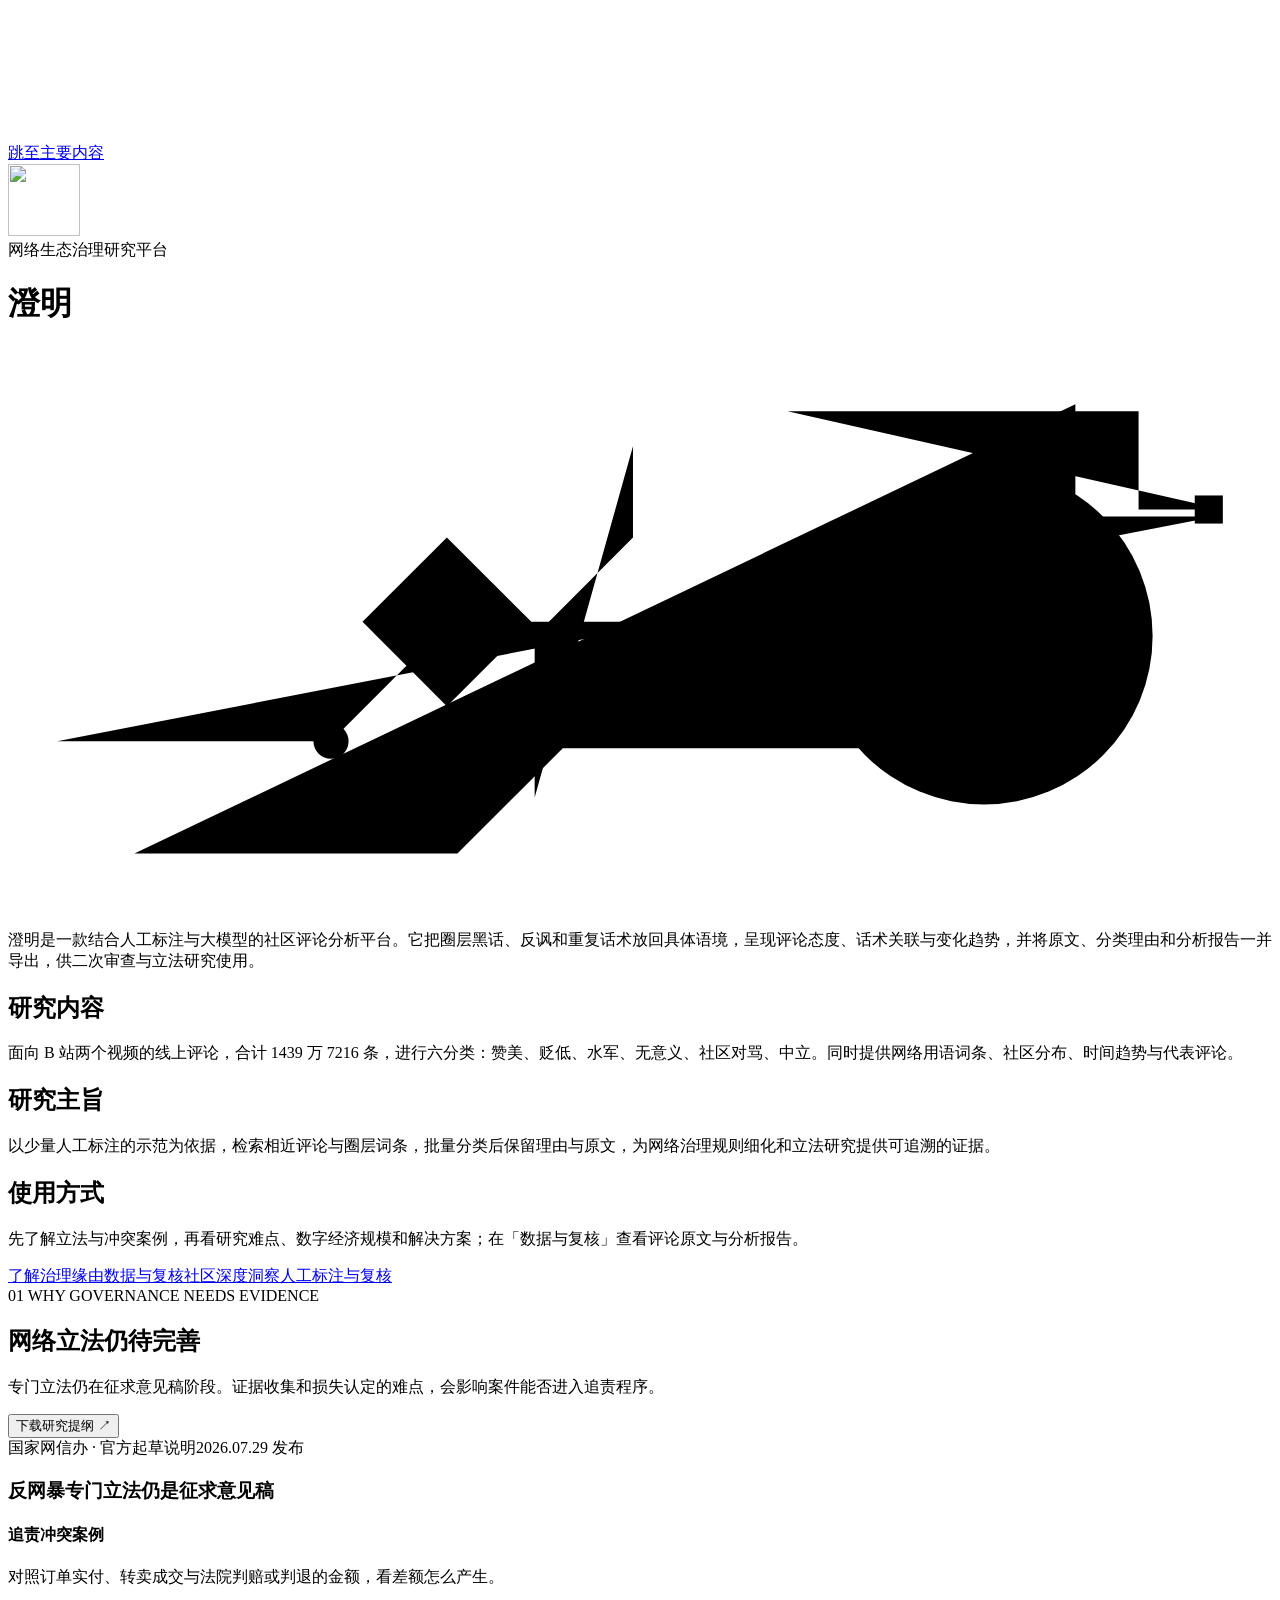
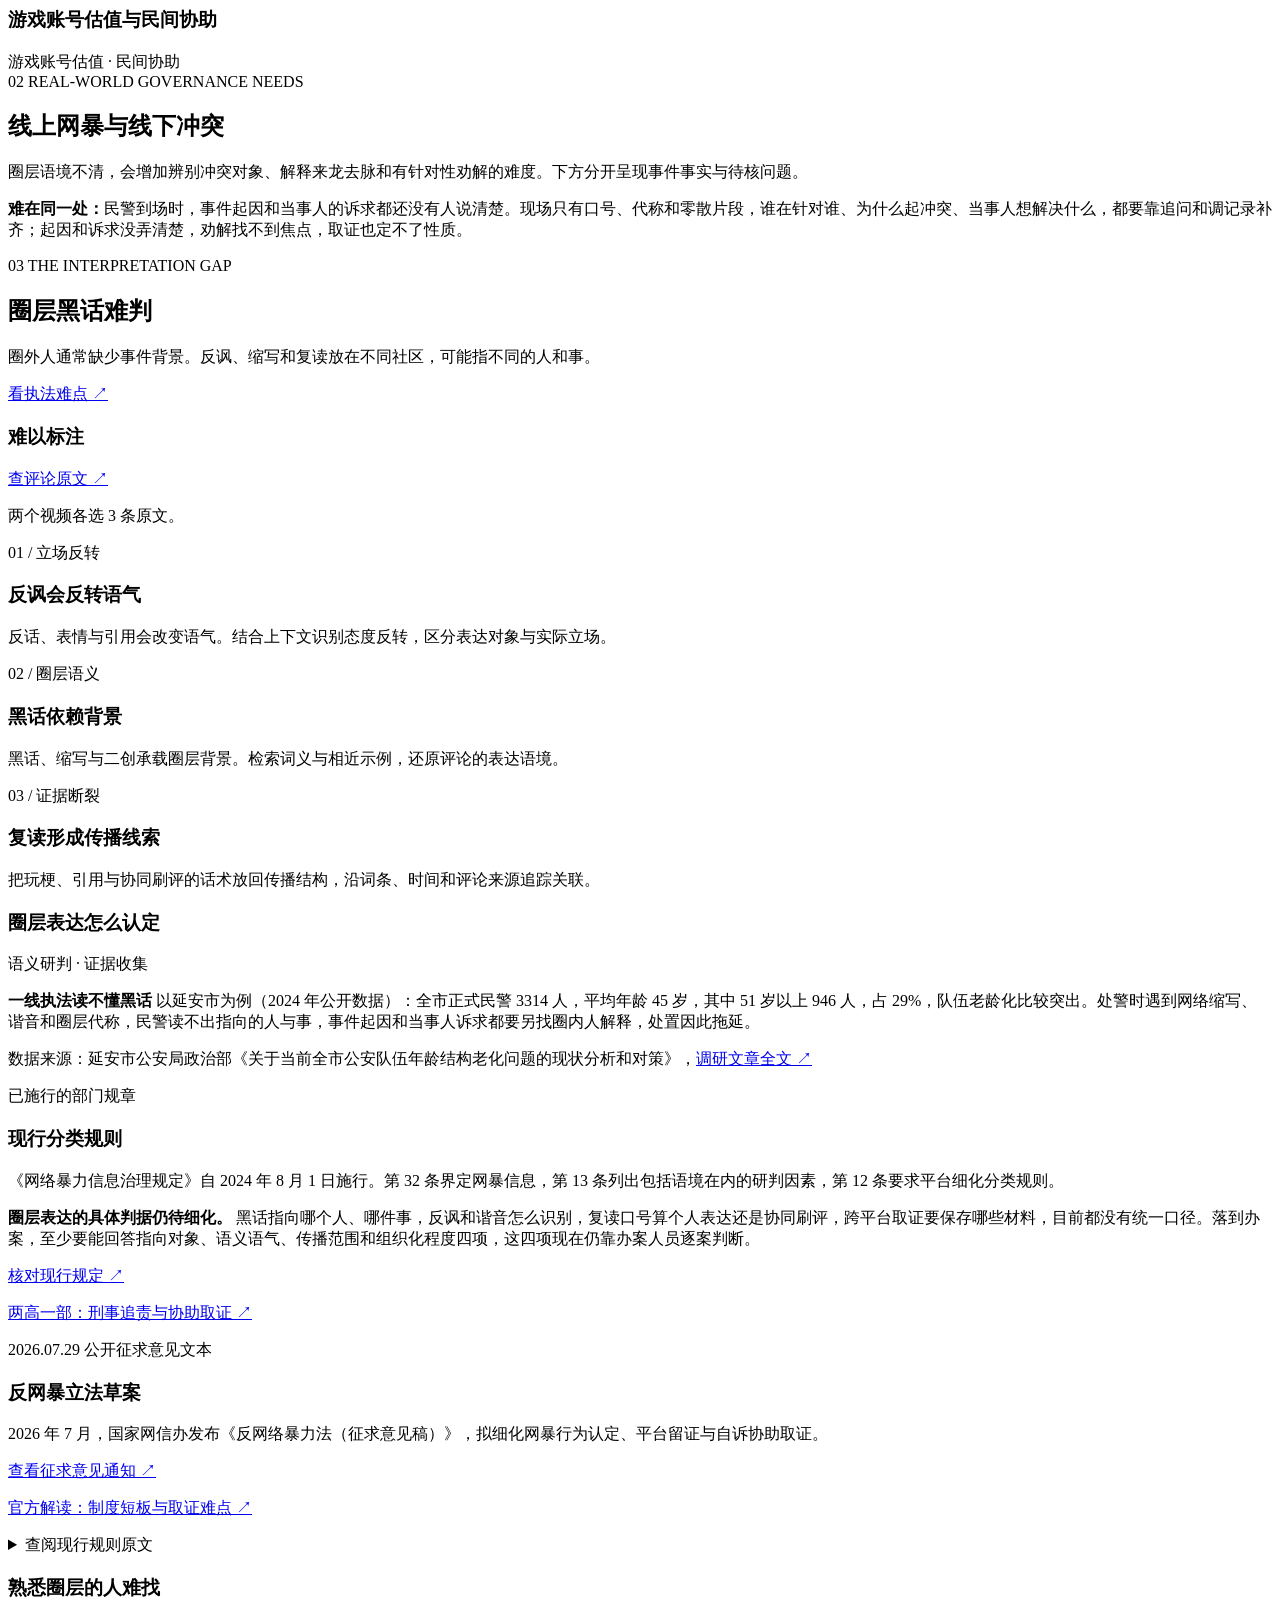
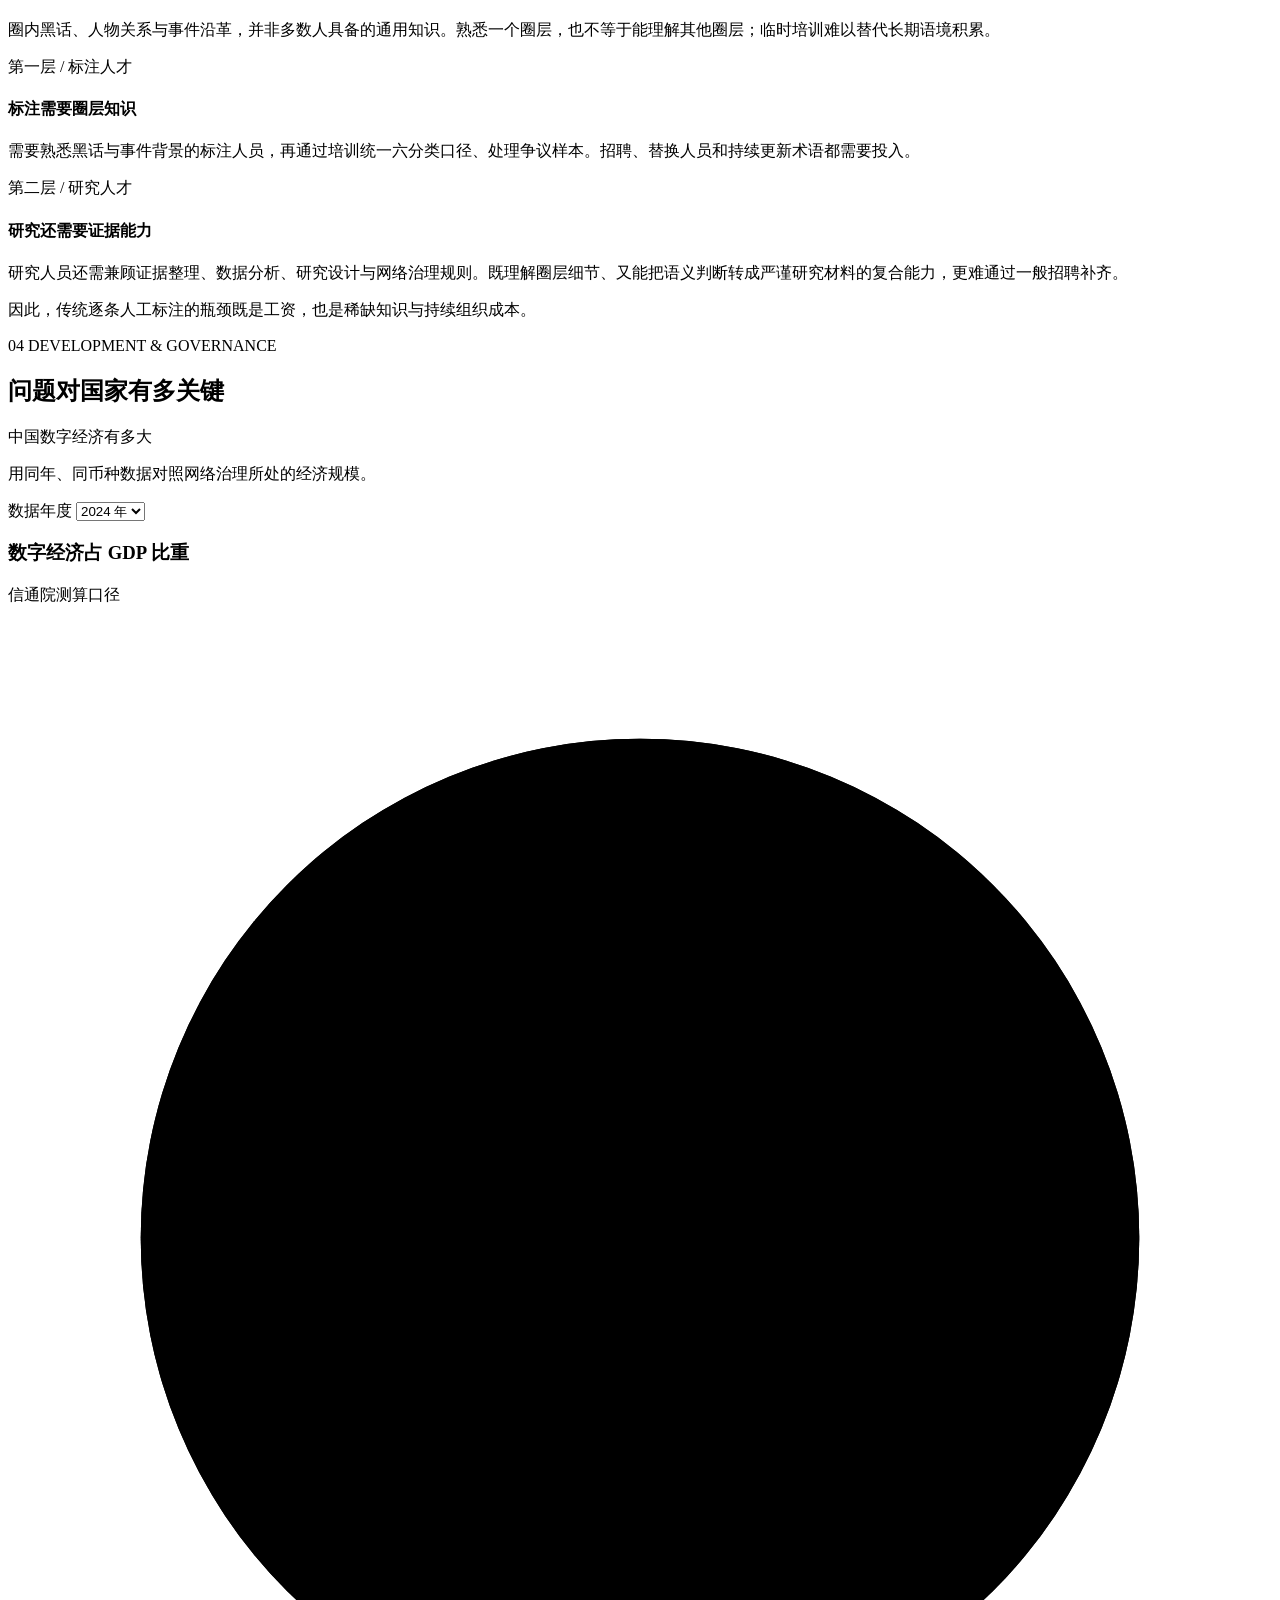
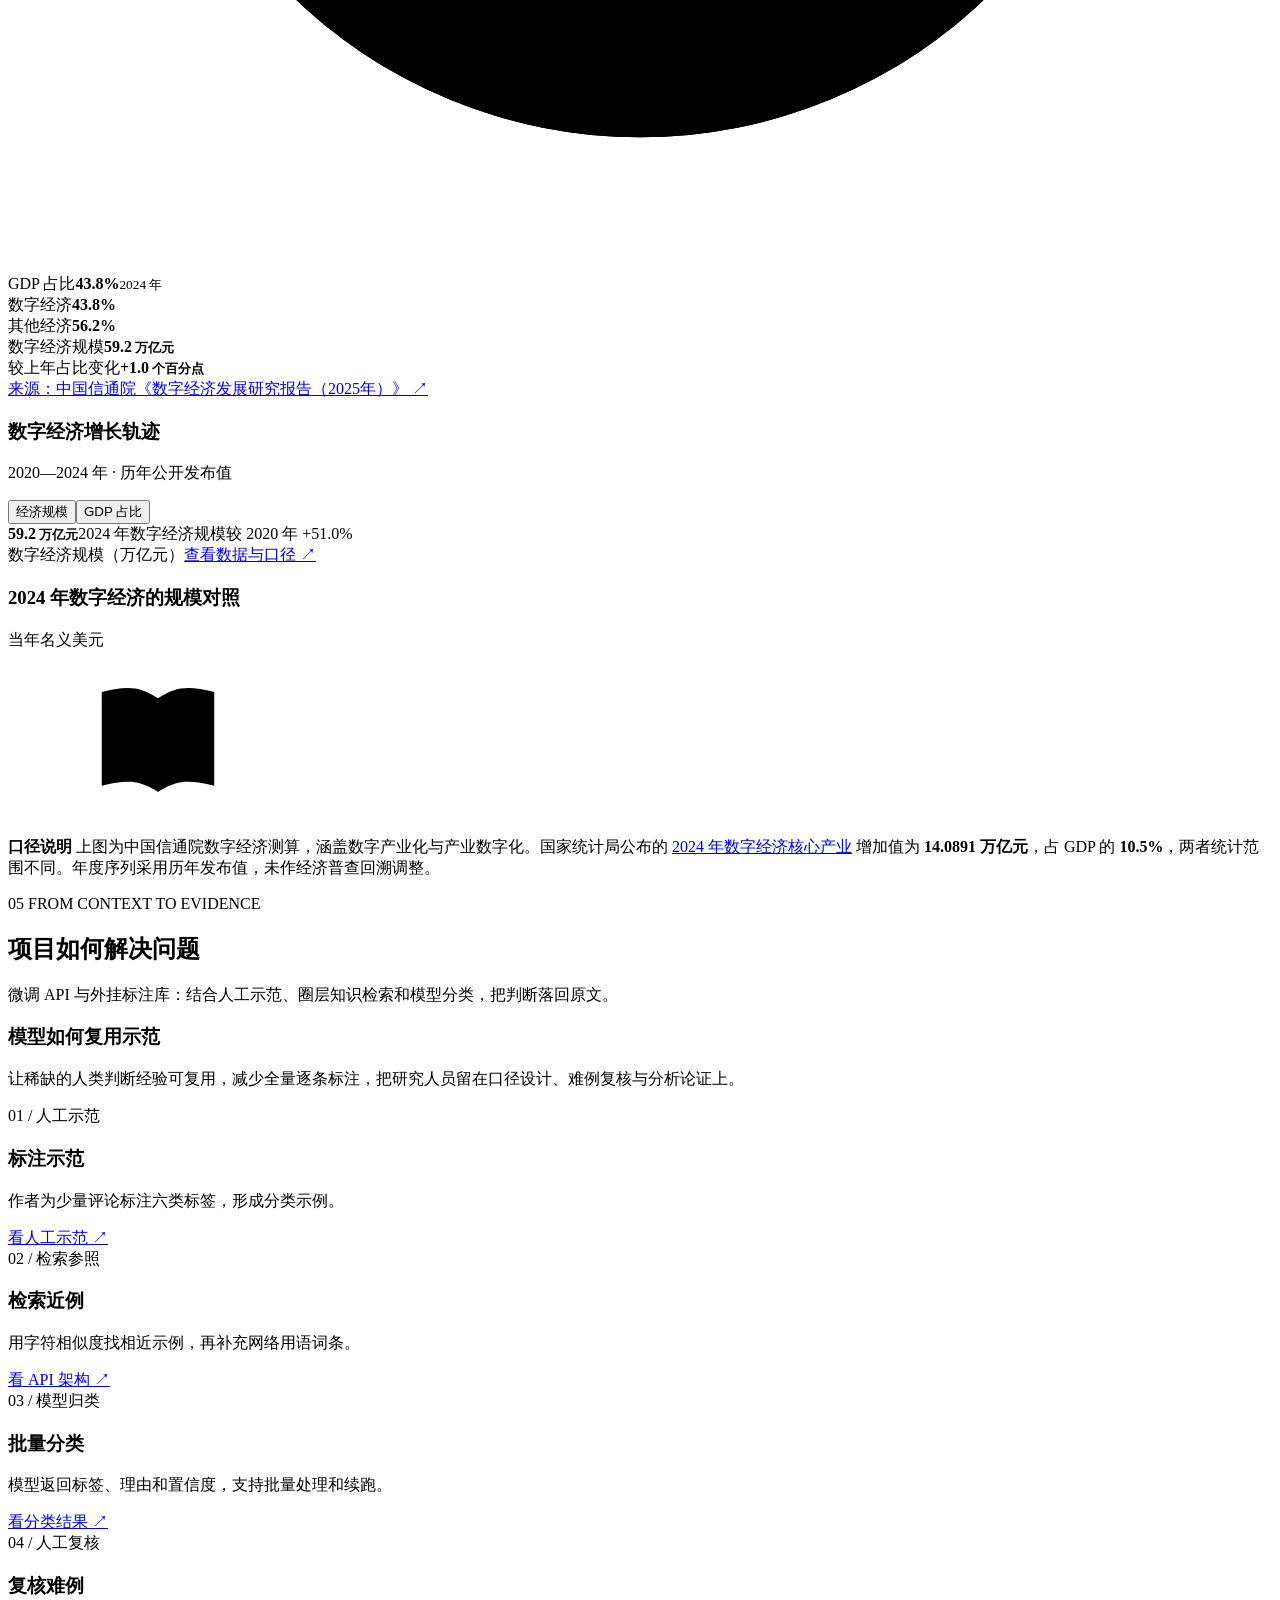
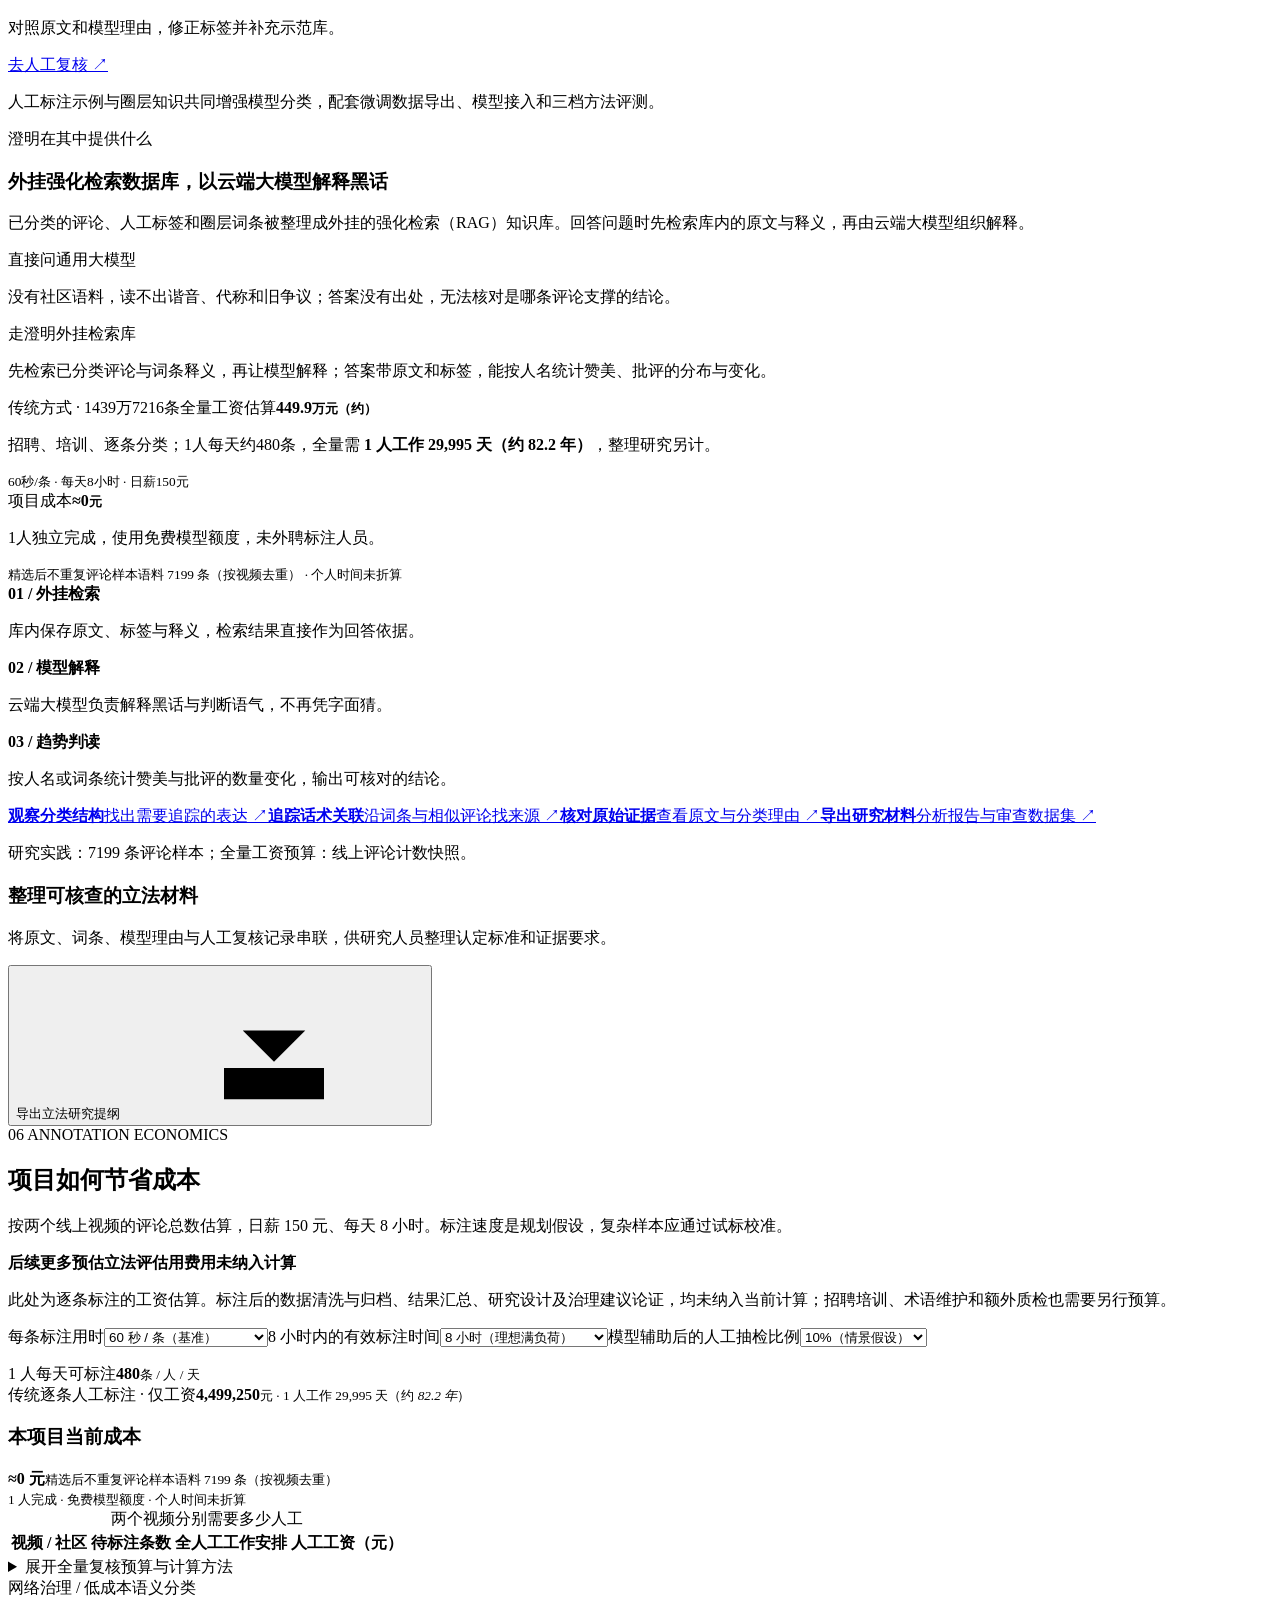
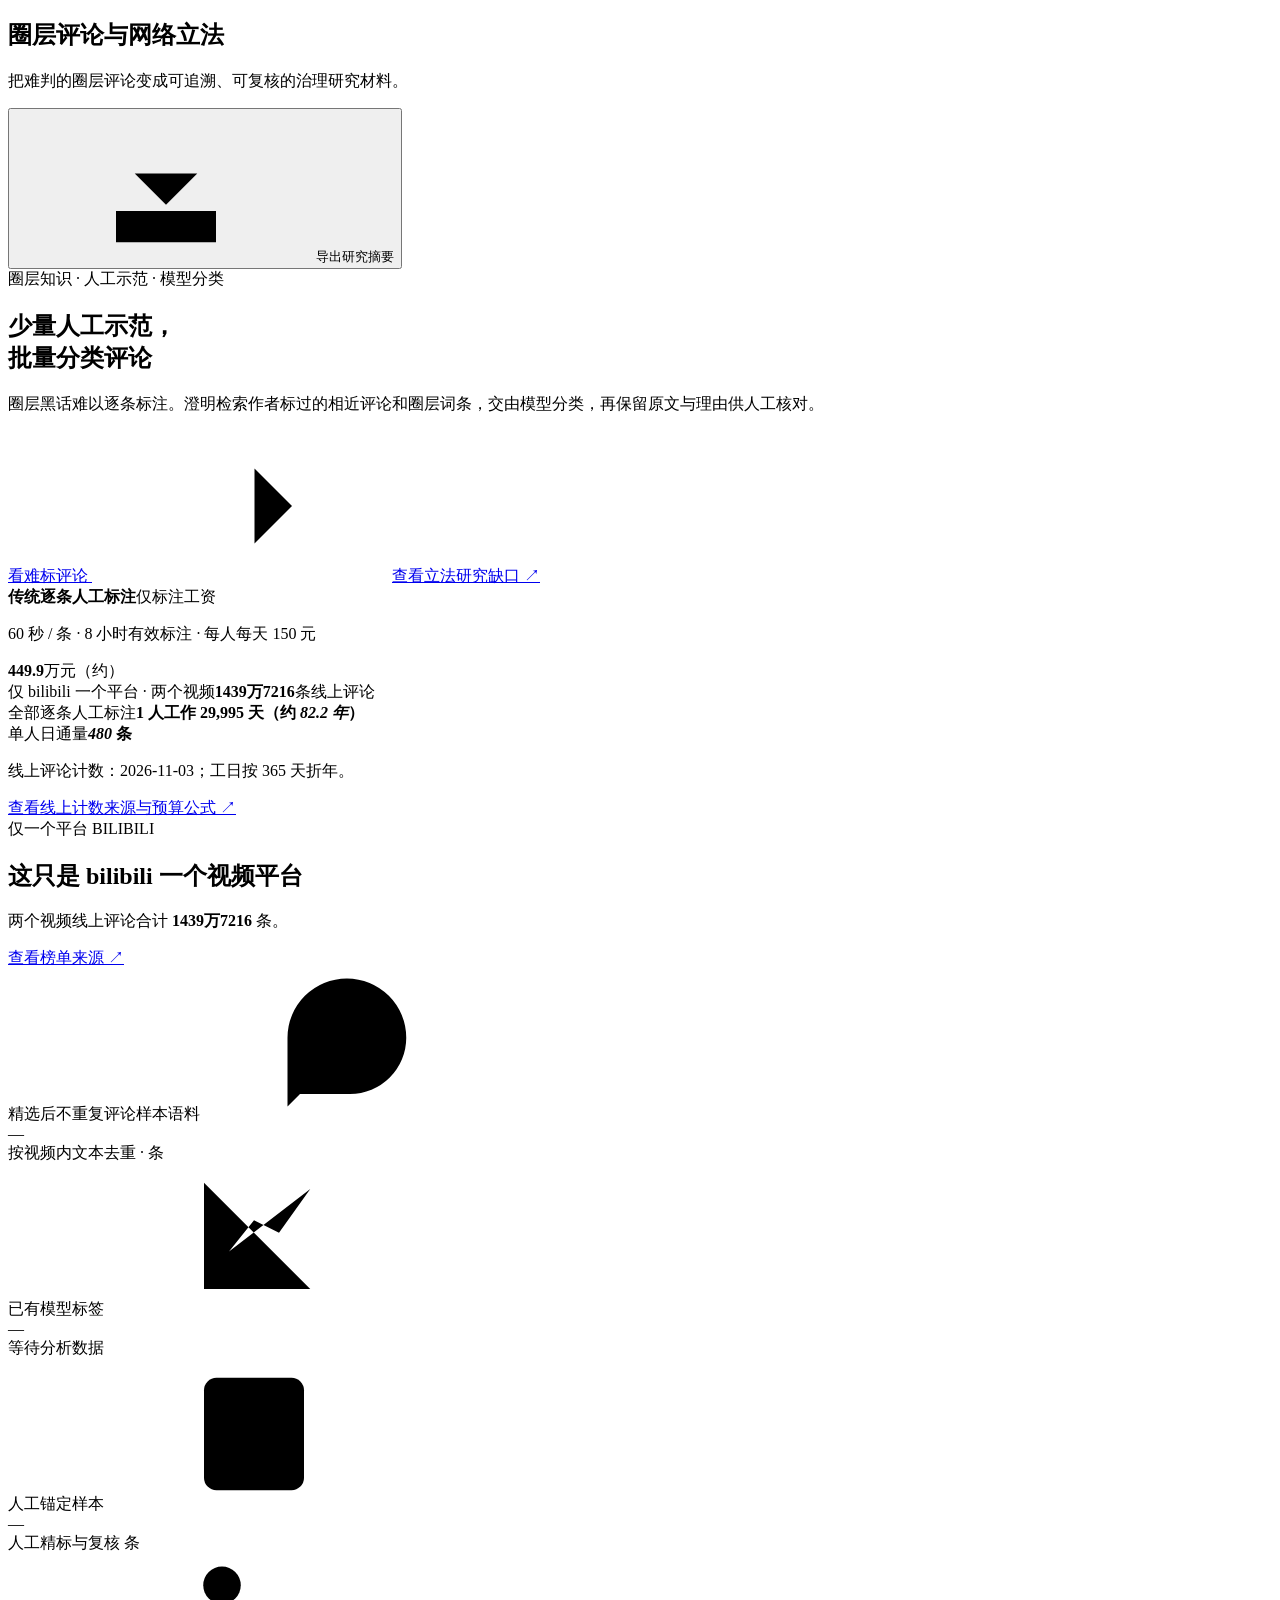
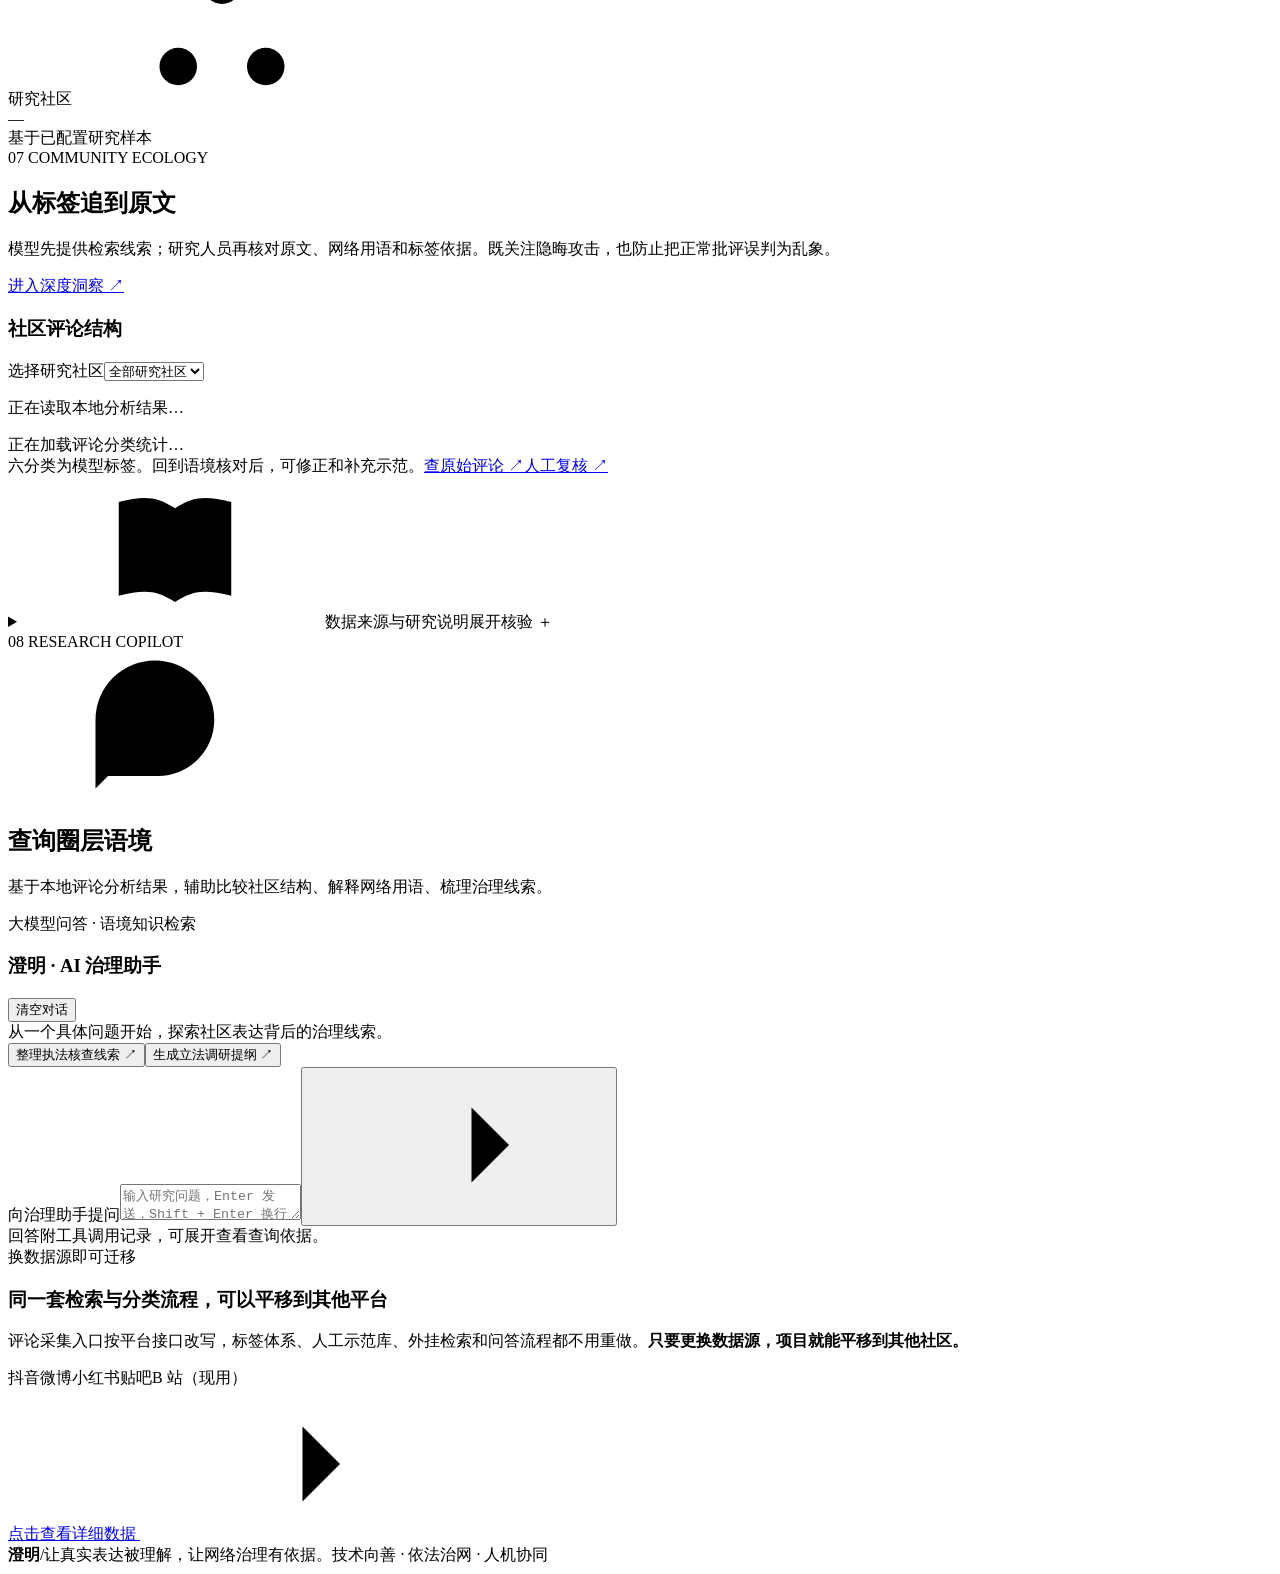
==== commit 615e5a0c: "feat(home) - place national importance immediately before solution Connect national context directly" ====
--- a/index.html
+++ b/index.html
@@ -43,7 +43,7 @@
 <div class="home-hero-grid">
 <article><h2>研究内容</h2><p>面向 B 站两个视频的线上评论，合计 1439 万 7216 条，进行六分类：赞美、贬低、水军、无意义、社区对骂、中立。同时提供网络用语词条、社区分布、时间趋势与代表评论。</p></article>
 <article><h2>研究主旨</h2><p>以少量人工标注的示范为依据，检索相近评论与圈层词条，批量分类后保留理由与原文，为网络治理规则细化和立法研究提供可追溯的证据。</p></article>
-<article><h2>使用方式</h2><p>先了解立法与冲突案例，再看数字经济规模、研究难点和解决方案；在「数据与复核」查看评论原文与分析报告。</p></article>
+<article><h2>使用方式</h2><p>先了解立法与冲突案例，再看研究难点、数字经济规模和解决方案；在「数据与复核」查看评论原文与分析报告。</p></article>
 </div>
 <div class="home-hero-actions"><a class="action primary" href="#policy">了解治理缘由</a><a class="action secondary" href="/powang-demo/workbench.html">数据与复核</a><a class="action secondary" href="/powang-demo/insight.html">社区深度洞察</a><a class="action secondary" href="/powang-demo/label.html">人工标注与复核</a></div>
 </header>
@@ -64,19 +64,8 @@
 <p class="news-gap-note"><strong>难在同一处：</strong>民警到场时，事件起因和当事人的诉求都还没有人说清楚。现场只有口号、代称和零散片段，谁在针对谁、为什么起冲突、当事人想解决什么，都要靠追问和调记录补齐；起因和诉求没弄清楚，劝解找不到焦点，取证也定不了性质。</p>
 <div class="news-case-list" id="newsCases" data-swarm-content></div>
 </section>
-<section id="economy" class="content-section">
-<div class="section-heading" data-swarm-heading><div><div class="section-index">03 <span>DEVELOPMENT & GOVERNANCE</span></div><h2>问题对国家有多关键</h2><span class="heading-sub">中国数字经济有多大</span><p>用同年、同币种数据对照网络治理所处的经济规模。</p></div><label class="year-control">数据年度 <select id="economyYear" aria-label="数字经济数据年度"><option value="2020">2020 年</option><option value="2021">2021 年</option><option value="2022">2022 年</option><option value="2023">2023 年</option><option value="2024" selected>2024 年</option></select></label></div>
-<div class="economy-grid" data-swarm-content>
-<article class="panel economy-share"><div class="panel-title"><h3>数字经济占 GDP 比重</h3><span class="tag">信通院测算口径</span></div><div class="donut-layout"><div class="gdp-donut" id="gdpDonut" role="img" aria-label="2024年数字经济占GDP的43.8%"><svg viewBox="0 0 200 200" aria-hidden="true"><circle class="donut-track" cx="100" cy="100" r="79"/><circle class="donut-fill" id="donutFill" cx="100" cy="100" r="79" pathLength="100" stroke-dasharray="43.8 100"/></svg><div class="donut-center"><span>GDP 占比</span><strong id="gdpShare">43.8<span>%</span></strong><small id="donutYear">2024 年</small></div></div><div class="donut-legend"><div><span class="legend-dot accent"></span><span>数字经济</span><strong id="digitalLegend">43.8%</strong></div><div><span class="legend-dot rest"></span><span>其他经济</span><strong id="otherLegend">56.2%</strong></div></div></div><div class="economy-bottom"><div><span>数字经济规模</span><strong><span id="economyScale">59.2</span><small> 万亿元</small></strong></div><div><span>较上年占比变化</span><strong class="accent-text" id="shareChange">+1.0<small> 个百分点</small></strong></div></div><a class="source-link" id="shareSource" href="https://www.caict.ac.cn/kxyj/qwfb/bps/202603/P020260323736507370748.pdf" target="_blank" rel="noopener noreferrer">来源：中国信通院《数字经济发展研究报告（2025年）》 ↗</a></article>
-<article class="panel economy-growth"><div class="panel-title"><div><h3>数字经济增长轨迹</h3><p class="panel-subtitle">2020—2024 年 · 历年公开发布值</p></div><div class="segmented" role="group" aria-label="趋势指标"><button class="selected" data-trend="scale" aria-pressed="true">经济规模</button><button data-trend="share" aria-pressed="false">GDP 占比</button></div></div><div class="growth-headline"><strong id="growthValue">59.2<small> 万亿元</small></strong><span id="growthDescription">2024 年数字经济规模</span><span class="growth-badge" id="growthBadge">较 2020 年 +51.0%</span></div><div class="growth-chart" id="growthChart" role="img" aria-label="中国数字经济规模从2020年39.2万亿元增长至2024年59.2万亿元"></div><div class="chart-foot"><span><i class="legend-dot accent"></i><span id="trendLegend">数字经济规模（万亿元）</span></span><a class="text-link" href="#dataSources">查看数据与口径 ↗</a></div></article></div>
-<div class="panel economy-comparison" id="economyComparison" aria-labelledby="comparisonTitle">
-<div class="panel-title"><h3 id="comparisonTitle">2024 年数字经济的规模对照</h3><span class="tag neutral">当年名义美元</span></div>
-<p id="comparisonFormula"></p><dl id="comparisonRatios"></dl><p id="comparisonSources"></p>
-</div>
-<div class="statistical-note"><svg><use href="#i-book"/></svg><p><strong>口径说明</strong> 上图为中国信通院数字经济测算，涵盖数字产业化与产业数字化。国家统计局公布的 <a href="https://www.stats.gov.cn/sj/zxfbhjd/202512/t20251230_1962177.html" target="_blank" rel="noopener noreferrer">2024 年数字经济核心产业</a> 增加值为 <strong>14.0891 万亿元</strong>，占 GDP 的 <strong>10.5%</strong>，两者统计范围不同。年度序列采用历年发布值，未作经济普查回溯调整。</p></div>
-</section>
 <section id="ambiguity" class="content-section">
-<div class="section-heading" data-swarm-heading><div><div class="section-index">04 <span>THE INTERPRETATION GAP</span></div><h2>圈层黑话难判</h2><p>圈外人通常缺少事件背景。反讽、缩写和复读放在不同社区，可能指不同的人和事。</p></div><a class="text-link" href="#enforcement">看执法难点 ↗</a></div>
+<div class="section-heading" data-swarm-heading><div><div class="section-index">03 <span>THE INTERPRETATION GAP</span></div><h2>圈层黑话难判</h2><p>圈外人通常缺少事件背景。反讽、缩写和复读放在不同社区，可能指不同的人和事。</p></div><a class="text-link" href="#enforcement">看执法难点 ↗</a></div>
 <div class="evidence-heading" id="hardExamples"><h3>难以标注</h3><a class="text-link" href="/powang-demo/comments.html">查评论原文 ↗</a></div>
 <p class="hard-examples-intro">两个视频各选 3 条原文。</p>
 <div class="evidence-grid" id="evidenceCards" data-swarm-content></div>
@@ -91,6 +80,17 @@
 <details class="policy-sources"><summary>查阅现行规则原文</summary><div class="law-list" id="lawList"></div></details>
 </div>
 <div class="talent-bottleneck"><h3>熟悉圈层的人难找</h3><p>圈内黑话、人物关系与事件沿革，并非多数人具备的通用知识。熟悉一个圈层，也不等于能理解其他圈层；临时培训难以替代长期语境积累。</p><div class="talent-levels"><article><span>第一层 / 标注人才</span><h4>标注需要圈层知识</h4><p>需要熟悉黑话与事件背景的标注人员，再通过培训统一六分类口径、处理争议样本。招聘、替换人员和持续更新术语都需要投入。</p></article><article><span>第二层 / 研究人才</span><h4>研究还需要证据能力</h4><p>研究人员还需兼顾证据整理、数据分析、研究设计与网络治理规则。既理解圈层细节、又能把语义判断转成严谨研究材料的复合能力，更难通过一般招聘补齐。</p></article></div><p class="talent-summary">因此，传统逐条人工标注的瓶颈既是工资，也是稀缺知识与持续组织成本。</p></div>
+</section>
+<section id="economy" class="content-section">
+<div class="section-heading" data-swarm-heading><div><div class="section-index">04 <span>DEVELOPMENT & GOVERNANCE</span></div><h2>问题对国家有多关键</h2><span class="heading-sub">中国数字经济有多大</span><p>用同年、同币种数据对照网络治理所处的经济规模。</p></div><label class="year-control">数据年度 <select id="economyYear" aria-label="数字经济数据年度"><option value="2020">2020 年</option><option value="2021">2021 年</option><option value="2022">2022 年</option><option value="2023">2023 年</option><option value="2024" selected>2024 年</option></select></label></div>
+<div class="economy-grid" data-swarm-content>
+<article class="panel economy-share"><div class="panel-title"><h3>数字经济占 GDP 比重</h3><span class="tag">信通院测算口径</span></div><div class="donut-layout"><div class="gdp-donut" id="gdpDonut" role="img" aria-label="2024年数字经济占GDP的43.8%"><svg viewBox="0 0 200 200" aria-hidden="true"><circle class="donut-track" cx="100" cy="100" r="79"/><circle class="donut-fill" id="donutFill" cx="100" cy="100" r="79" pathLength="100" stroke-dasharray="43.8 100"/></svg><div class="donut-center"><span>GDP 占比</span><strong id="gdpShare">43.8<span>%</span></strong><small id="donutYear">2024 年</small></div></div><div class="donut-legend"><div><span class="legend-dot accent"></span><span>数字经济</span><strong id="digitalLegend">43.8%</strong></div><div><span class="legend-dot rest"></span><span>其他经济</span><strong id="otherLegend">56.2%</strong></div></div></div><div class="economy-bottom"><div><span>数字经济规模</span><strong><span id="economyScale">59.2</span><small> 万亿元</small></strong></div><div><span>较上年占比变化</span><strong class="accent-text" id="shareChange">+1.0<small> 个百分点</small></strong></div></div><a class="source-link" id="shareSource" href="https://www.caict.ac.cn/kxyj/qwfb/bps/202603/P020260323736507370748.pdf" target="_blank" rel="noopener noreferrer">来源：中国信通院《数字经济发展研究报告（2025年）》 ↗</a></article>
+<article class="panel economy-growth"><div class="panel-title"><div><h3>数字经济增长轨迹</h3><p class="panel-subtitle">2020—2024 年 · 历年公开发布值</p></div><div class="segmented" role="group" aria-label="趋势指标"><button class="selected" data-trend="scale" aria-pressed="true">经济规模</button><button data-trend="share" aria-pressed="false">GDP 占比</button></div></div><div class="growth-headline"><strong id="growthValue">59.2<small> 万亿元</small></strong><span id="growthDescription">2024 年数字经济规模</span><span class="growth-badge" id="growthBadge">较 2020 年 +51.0%</span></div><div class="growth-chart" id="growthChart" role="img" aria-label="中国数字经济规模从2020年39.2万亿元增长至2024年59.2万亿元"></div><div class="chart-foot"><span><i class="legend-dot accent"></i><span id="trendLegend">数字经济规模（万亿元）</span></span><a class="text-link" href="#dataSources">查看数据与口径 ↗</a></div></article></div>
+<div class="panel economy-comparison" id="economyComparison" aria-labelledby="comparisonTitle">
+<div class="panel-title"><h3 id="comparisonTitle">2024 年数字经济的规模对照</h3><span class="tag neutral">当年名义美元</span></div>
+<p id="comparisonFormula"></p><dl id="comparisonRatios"></dl><p id="comparisonSources"></p>
+</div>
+<div class="statistical-note"><svg><use href="#i-book"/></svg><p><strong>口径说明</strong> 上图为中国信通院数字经济测算，涵盖数字产业化与产业数字化。国家统计局公布的 <a href="https://www.stats.gov.cn/sj/zxfbhjd/202512/t20251230_1962177.html" target="_blank" rel="noopener noreferrer">2024 年数字经济核心产业</a> 增加值为 <strong>14.0891 万亿元</strong>，占 GDP 的 <strong>10.5%</strong>，两者统计范围不同。年度序列采用历年发布值，未作经济普查回溯调整。</p></div>
 </section>
 <section id="architecture" class="content-section">
 <div class="section-heading" data-swarm-heading><div><div class="section-index">05 <span>FROM CONTEXT TO EVIDENCE</span></div><h2>项目如何解决问题</h2><p>微调 API 与外挂标注库：结合人工示范、圈层知识检索和模型分类，把判断落回原文。</p></div></div>
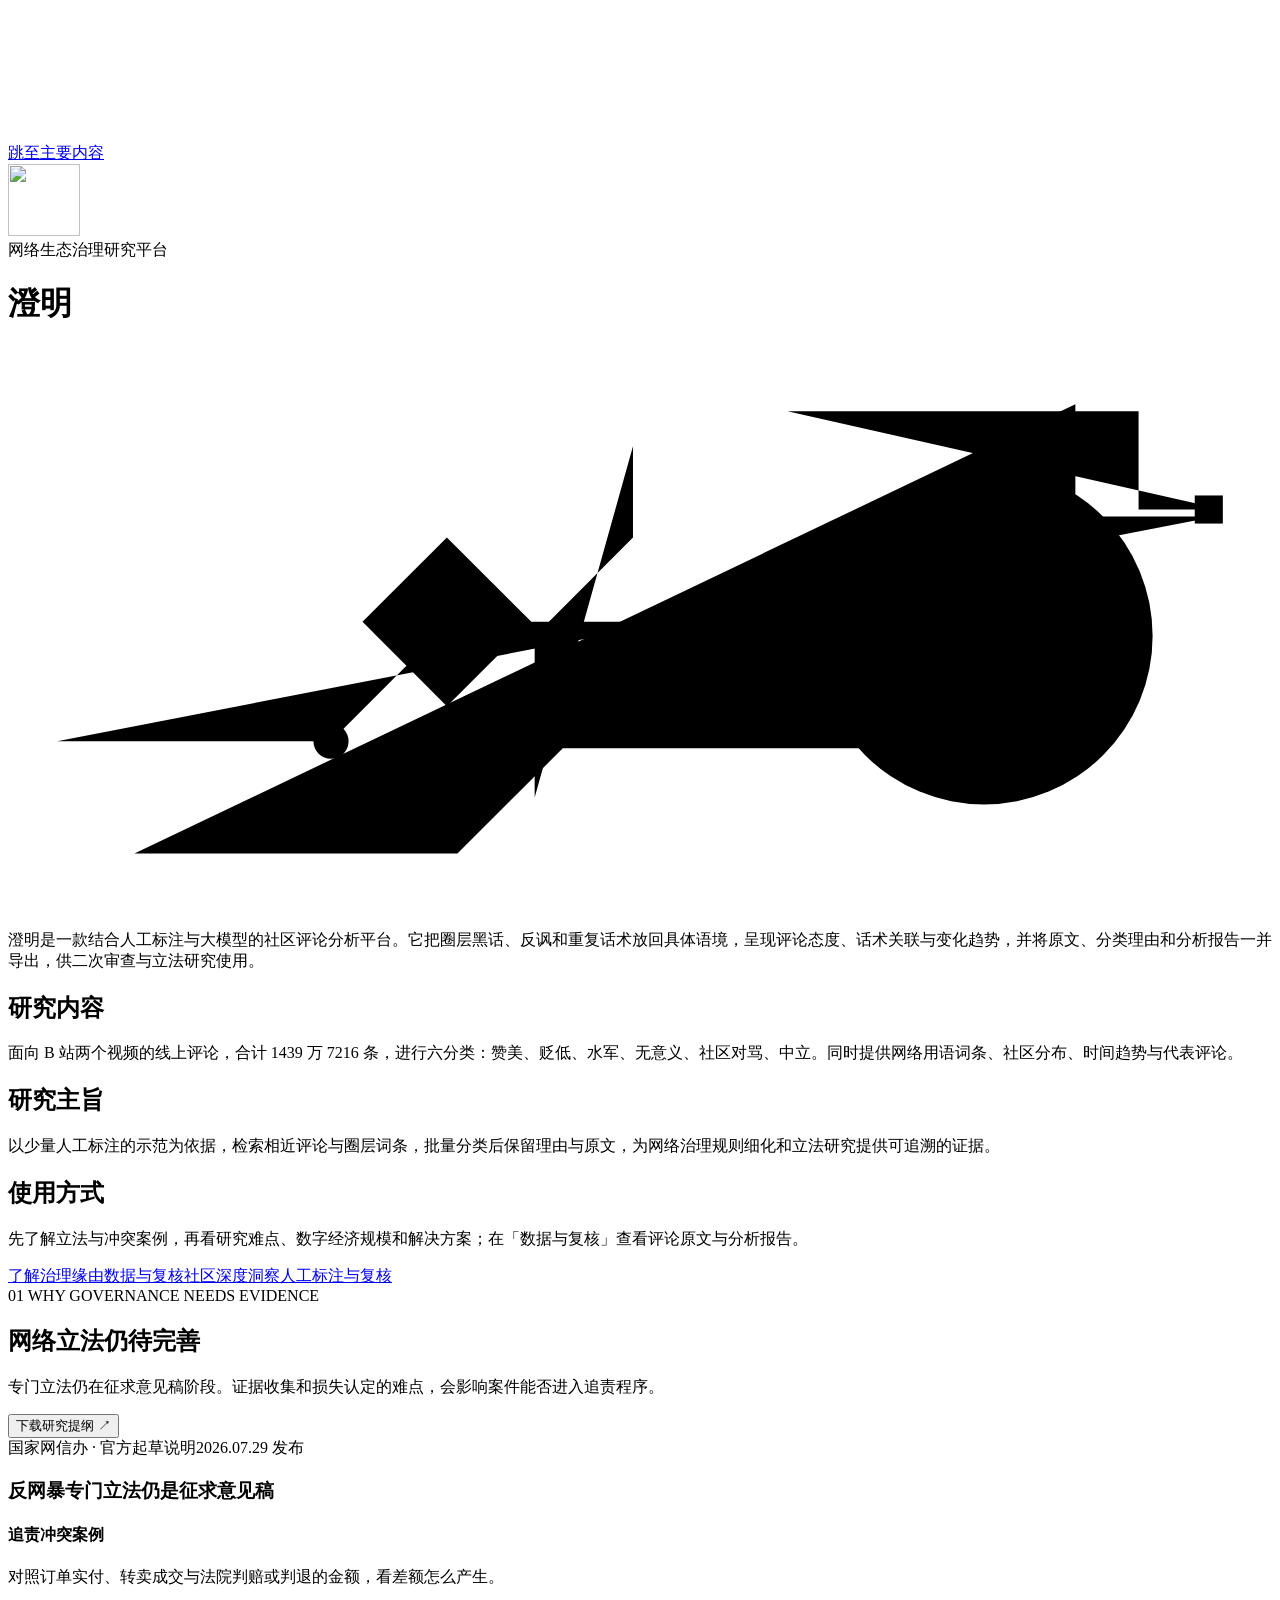
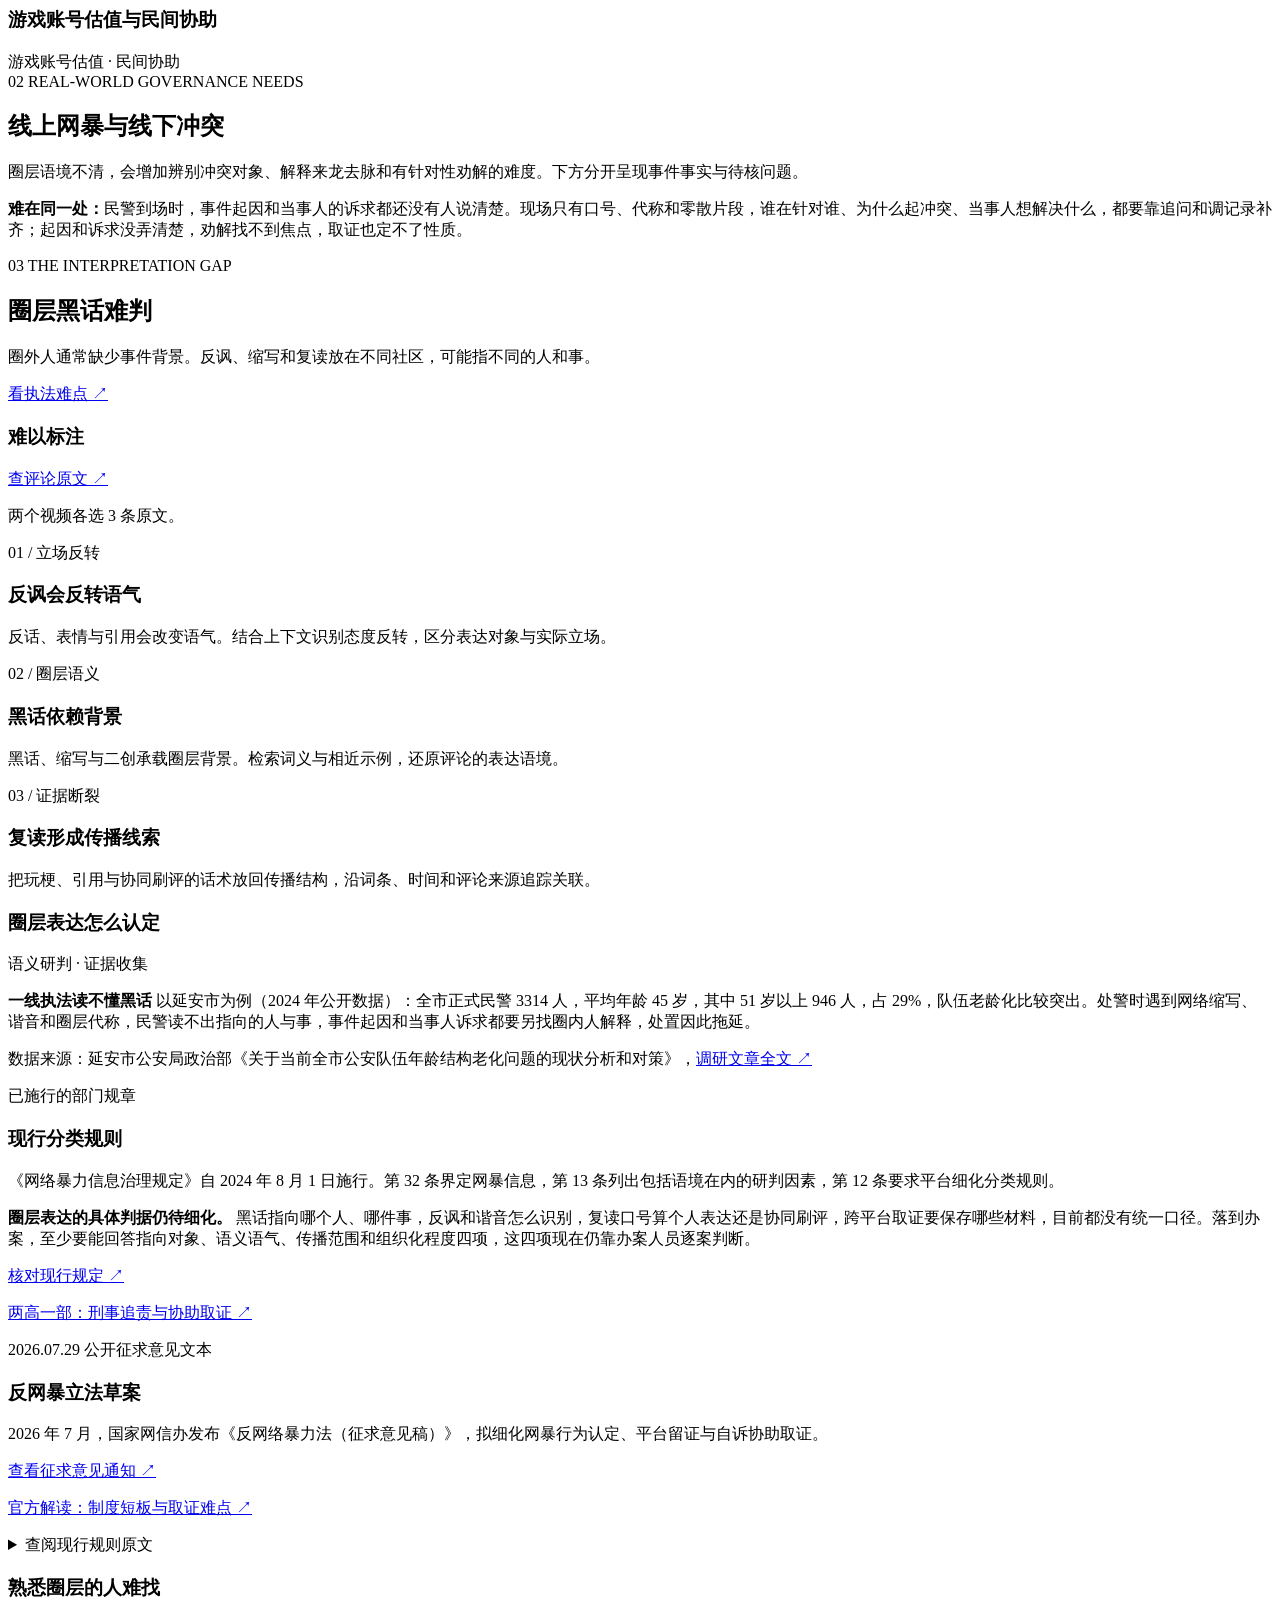
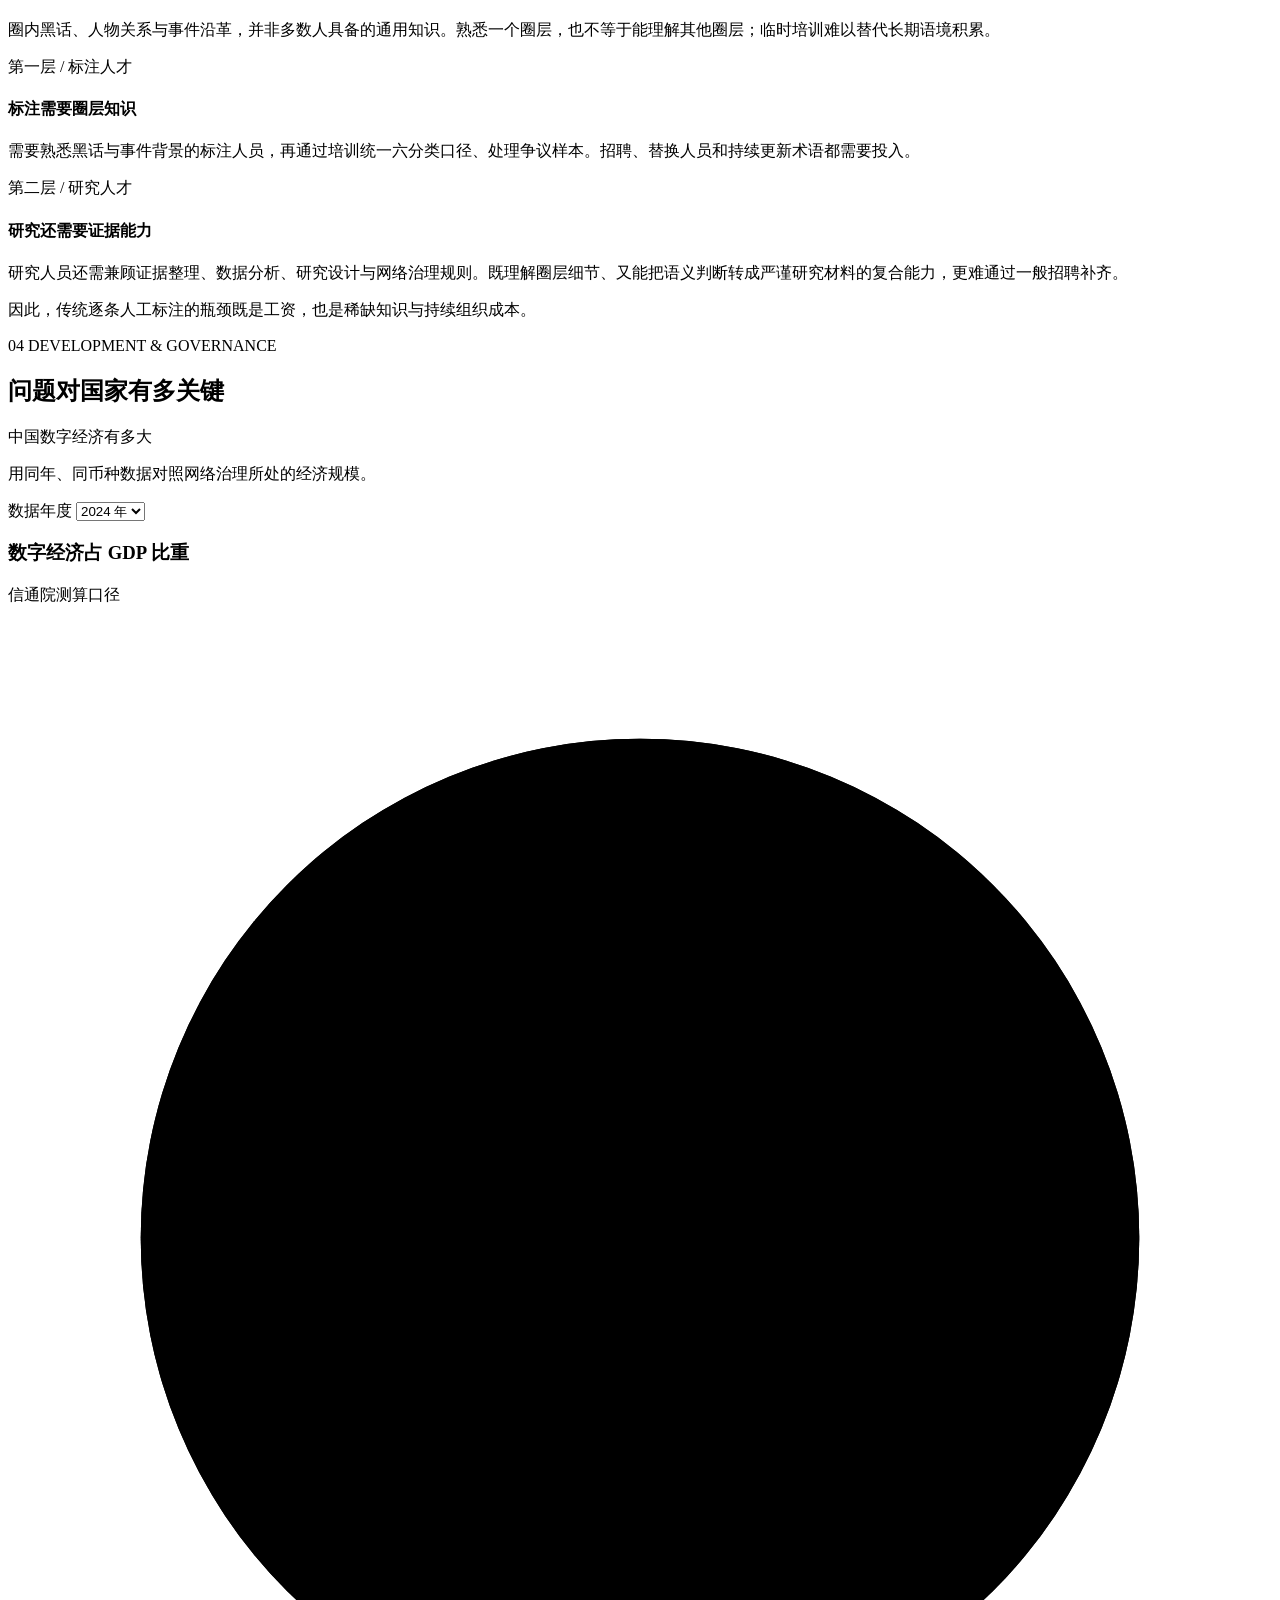
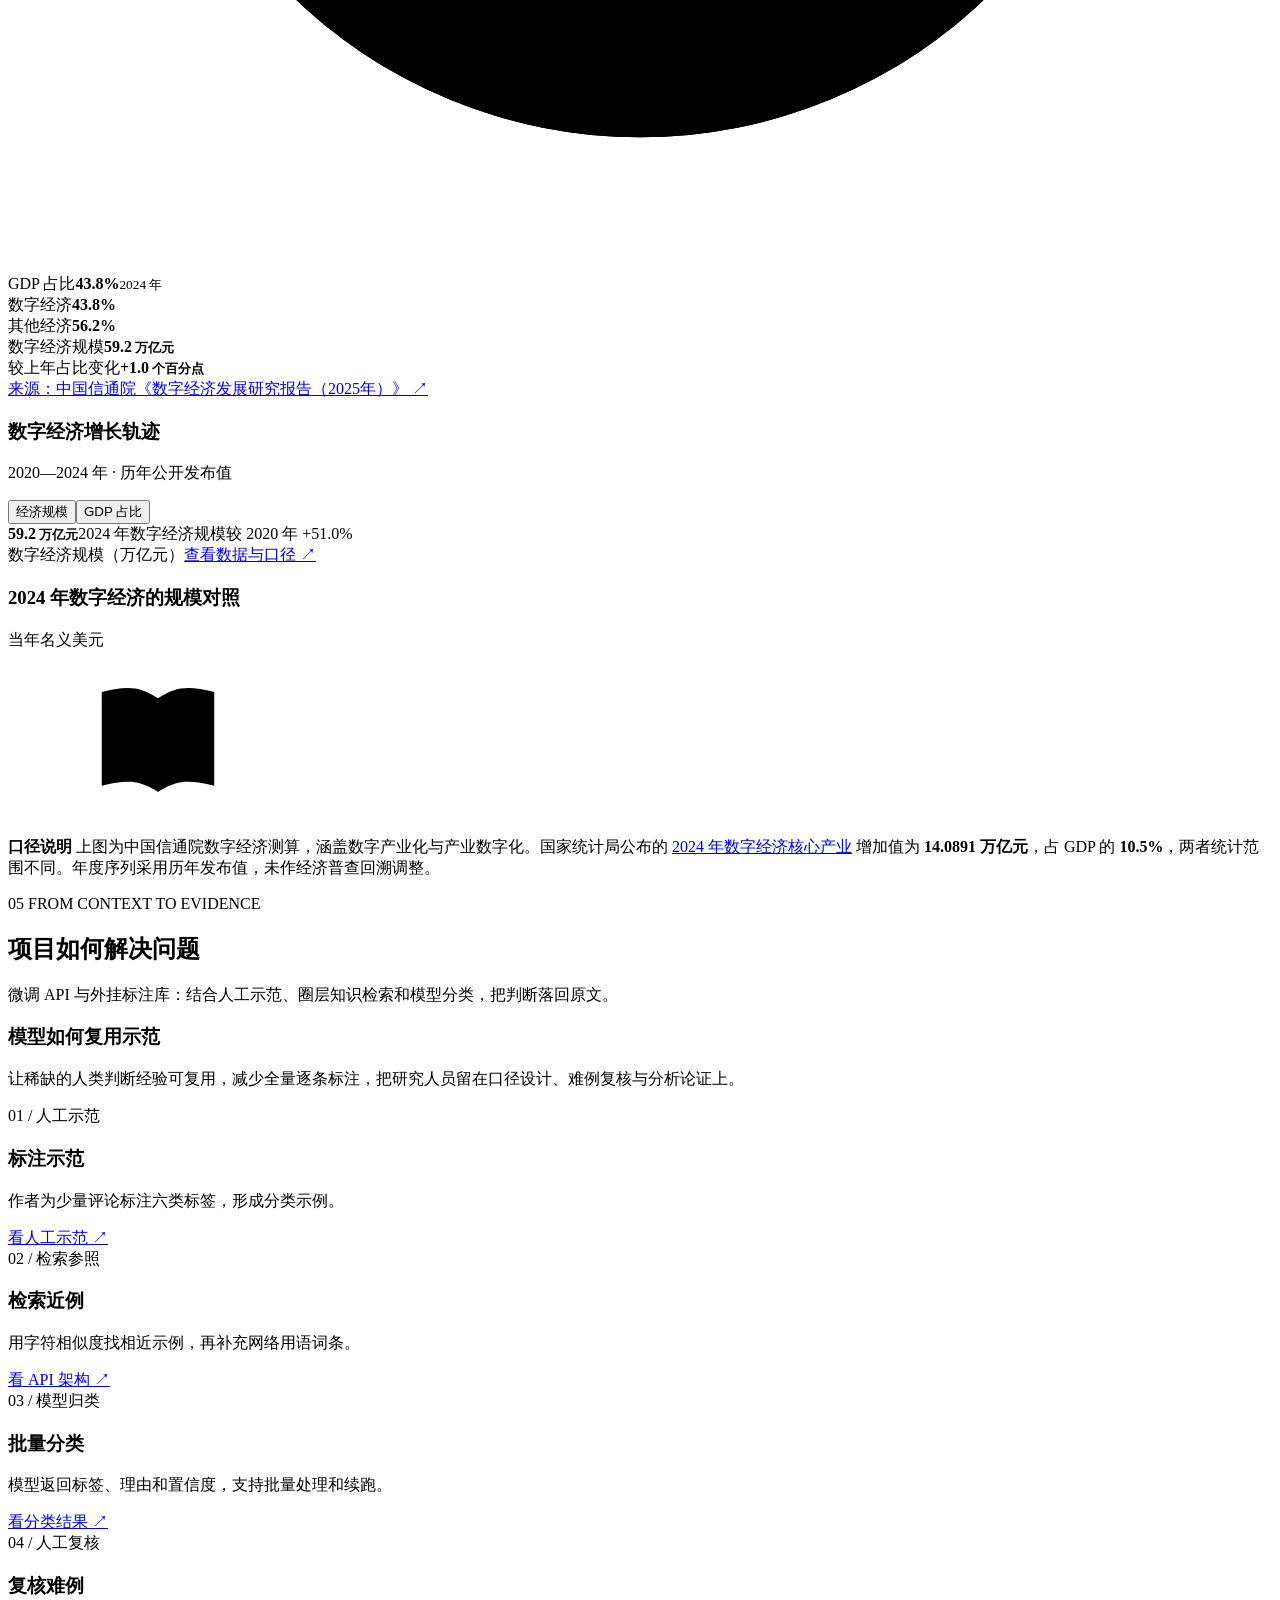
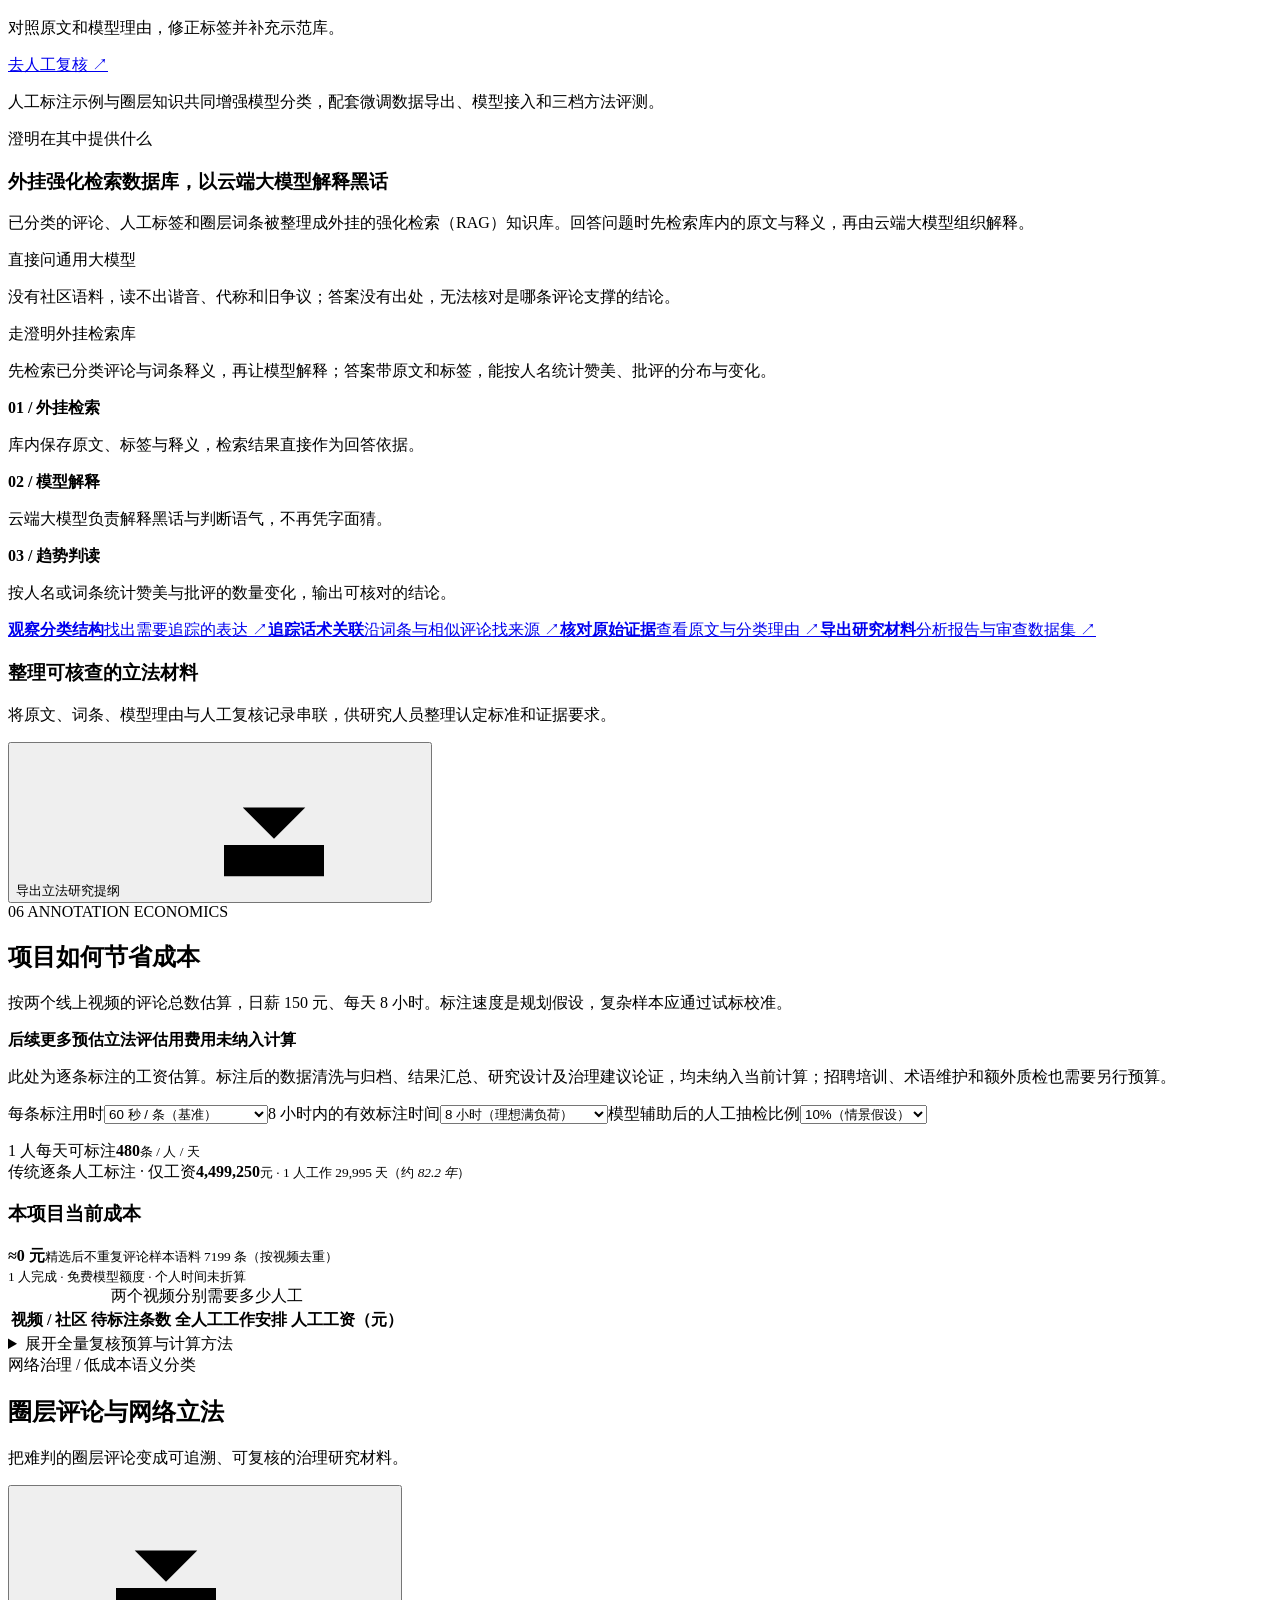
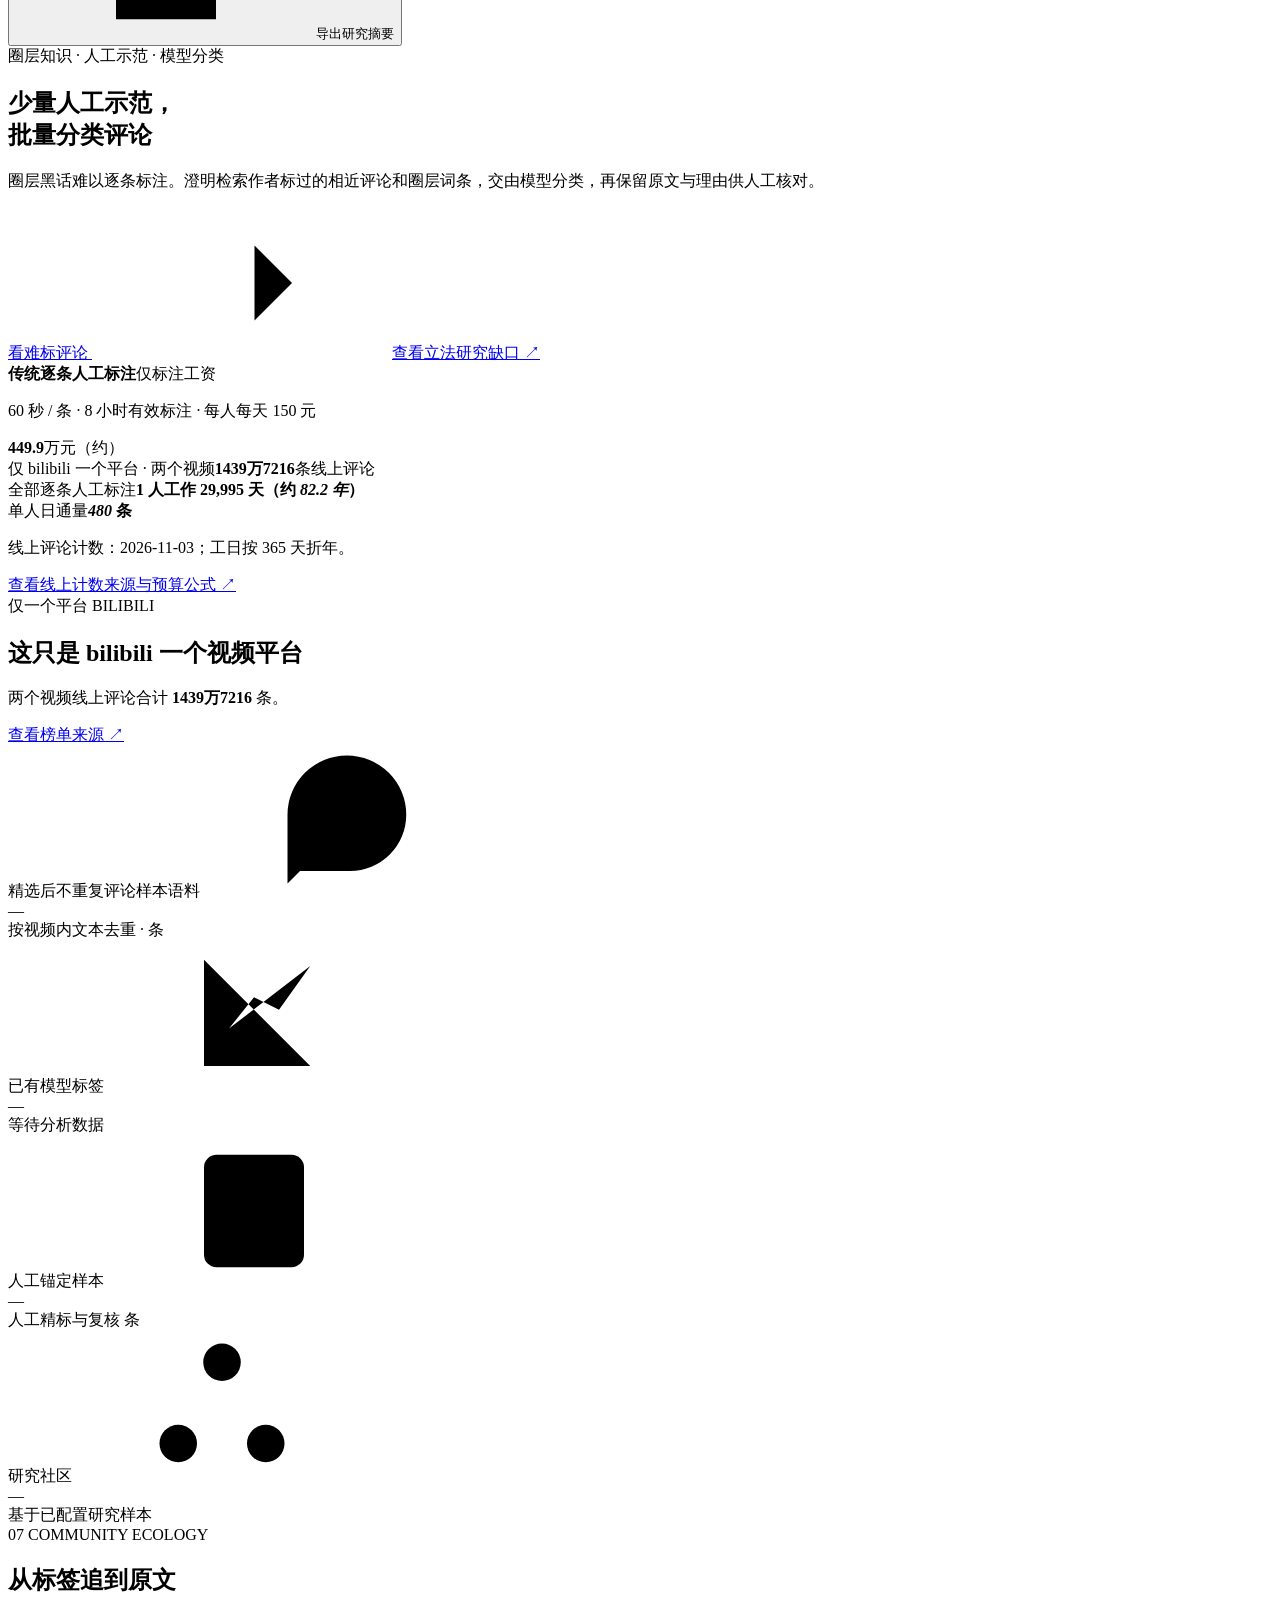
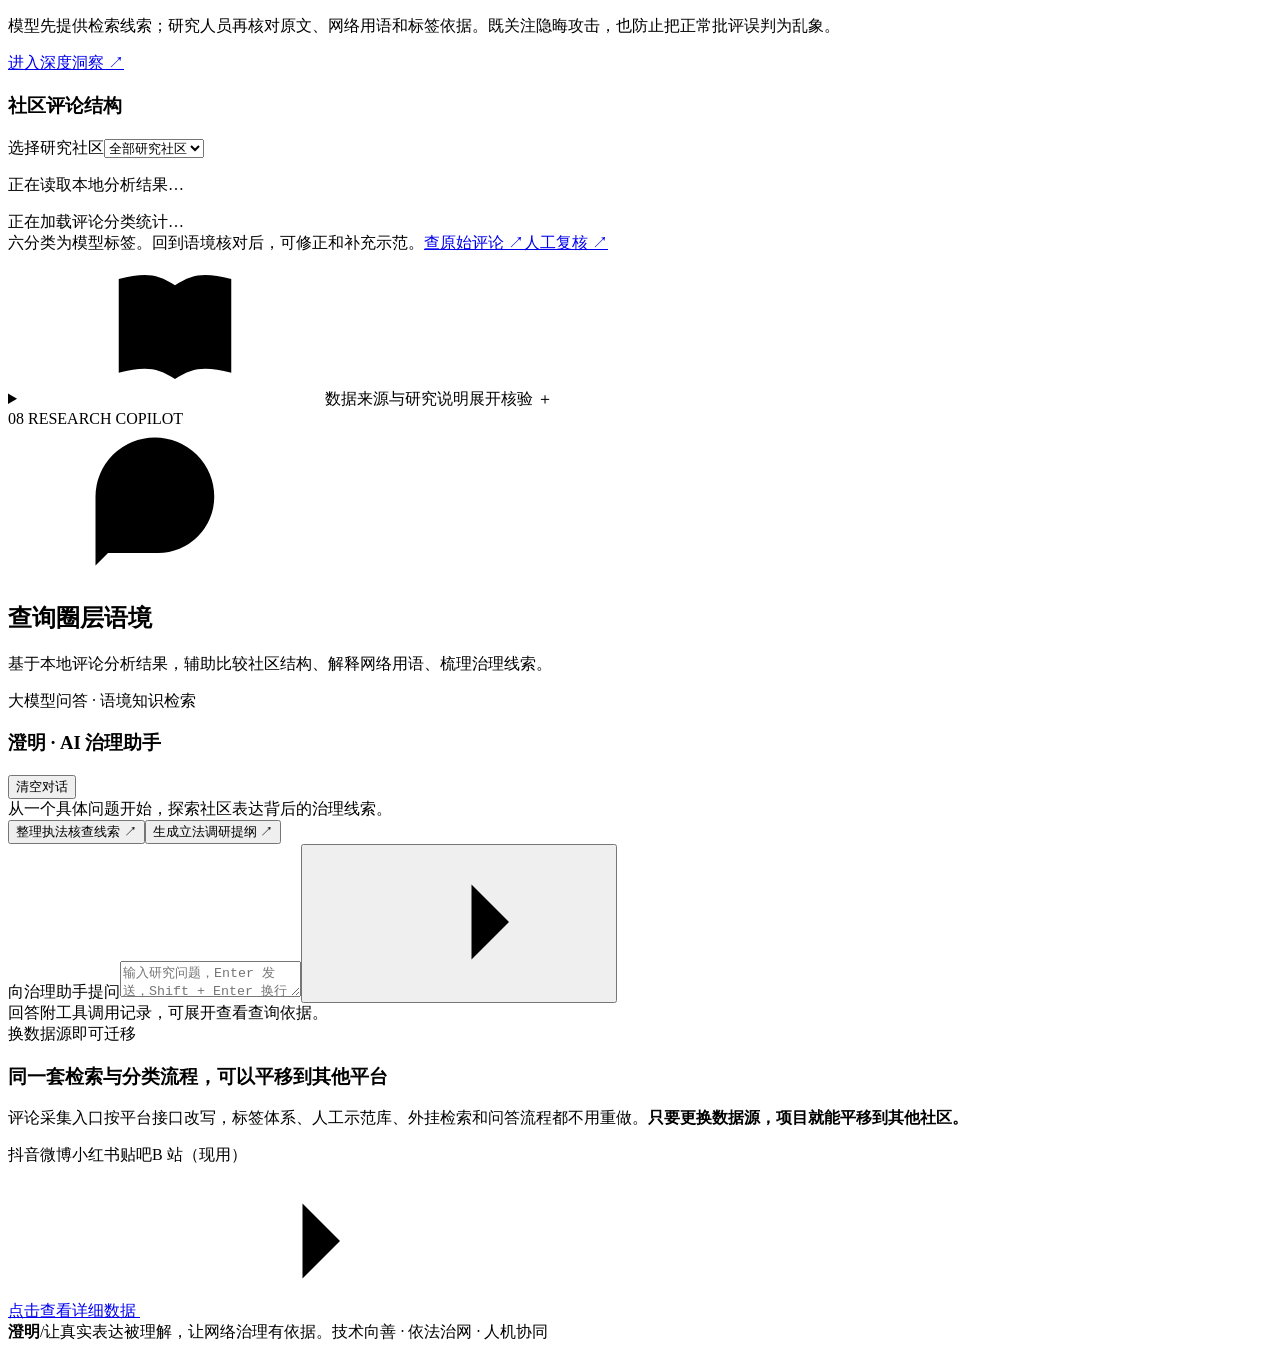
==== commit 5d61fca6: "feat(home) - remove repeated costs from retrieval overview Keep retrieval explanation focused withou" ====
--- a/index.html
+++ b/index.html
@@ -98,7 +98,7 @@
 <div class="method-heading"><h3>模型如何复用示范</h3><p>让稀缺的人类判断经验可复用，减少全量逐条标注，把研究人员留在口径设计、难例复核与分析论证上。</p></div>
 <div class="model-learning-path"><article><span>01 / 人工示范</span><h3>标注示范</h3><p>作者为少量评论标注六类标签，形成分类示例。</p><a class="text-link" href="/powang-demo/label.html">看人工示范 ↗</a></article><article><span>02 / 检索参照</span><h3>检索近例</h3><p>用字符相似度找相近示例，再补充网络用语词条。</p><a class="text-link" href="#architecture">看 API 架构 ↗</a></article><article><span>03 / 模型归类</span><h3>批量分类</h3><p>模型返回标签、理由和置信度，支持批量处理和续跑。</p><a class="text-link" href="#governance">看分类结果 ↗</a></article><article><span>04 / 人工复核</span><h3>复核难例</h3><p>对照原文和模型理由，修正标签并补充示范库。</p><a class="text-link" href="/powang-demo/label.html">去人工复核 ↗</a></article></div>
 <p class="method-boundary">人工标注示例与圈层知识共同增强模型分类，配套微调数据导出、模型接入和三档方法评测。</p>
-<div id="projectImpact" class="project-impact"><span class="eyebrow">澄明在其中提供什么</span><h3>外挂强化检索数据库，以云端大模型解释黑话</h3><p class="impact-intro">已分类的评论、人工标签和圈层词条被整理成外挂的强化检索（RAG）知识库。回答问题时先检索库内的原文与释义，再由云端大模型组织解释。</p><div class="rag-contrast"><article><span>直接问通用大模型</span><p>没有社区语料，读不出谐音、代称和旧争议；答案没有出处，无法核对是哪条评论支撑的结论。</p></article><article><span>走澄明外挂检索库</span><p>先检索已分类评论与词条释义，再让模型解释；答案带原文和标签，能按人名统计赞美、批评的分布与变化。</p></article></div><div class="impact-cost-comparison"><article><span>传统方式 · 1439万7216条全量工资估算</span><strong>449.9<small>万元（约）</small></strong><p>招聘、培训、逐条分类；1人每天约480条，全量需 <b id="impactManualDays">1 人工作 29,995 天（约 82.2 年）</b>，整理研究另计。</p><small>60秒/条 · 每天8小时 · 日薪150元</small></article><article class="practice-cost"><span>项目成本</span><strong>≈0<small>元</small></strong><p>1人独立完成，使用免费模型额度，未外聘标注人员。</p><small>精选后不重复评论样本语料 7199 条（按视频去重） · 个人时间未折算</small></article></div><div class="innovation-points"><div><b>01 / 外挂检索</b><p>库内保存原文、标签与释义，检索结果直接作为回答依据。</p></div><div><b>02 / 模型解释</b><p>云端大模型负责解释黑话与判断语气，不再凭字面猜。</p></div><div><b>03 / 趋势判读</b><p>按人名或词条统计赞美与批评的数量变化，输出可核对的结论。</p></div></div><div class="impact-links"><a href="/powang-demo/insight.html"><strong>观察分类结构</strong><span>找出需要追踪的表达 ↗</span></a><a href="/powang-demo/insight.html#graphFull"><strong>追踪话术关联</strong><span>沿词条与相似评论找来源 ↗</span></a><a href="/powang-demo/comments.html"><strong>核对原始证据</strong><span>查看原文与分类理由 ↗</span></a><a href="/powang-demo/api/research/export?format=zip" download><strong>导出研究材料</strong><span>分析报告与审查数据集 ↗</span></a></div><p>研究实践：7199 条评论样本；全量工资预算：线上评论计数快照。</p></div>
+<div id="projectImpact" class="project-impact"><span class="eyebrow">澄明在其中提供什么</span><h3>外挂强化检索数据库，以云端大模型解释黑话</h3><p class="impact-intro">已分类的评论、人工标签和圈层词条被整理成外挂的强化检索（RAG）知识库。回答问题时先检索库内的原文与释义，再由云端大模型组织解释。</p><div class="rag-contrast"><article><span>直接问通用大模型</span><p>没有社区语料，读不出谐音、代称和旧争议；答案没有出处，无法核对是哪条评论支撑的结论。</p></article><article><span>走澄明外挂检索库</span><p>先检索已分类评论与词条释义，再让模型解释；答案带原文和标签，能按人名统计赞美、批评的分布与变化。</p></article></div><div class="innovation-points"><div><b>01 / 外挂检索</b><p>库内保存原文、标签与释义，检索结果直接作为回答依据。</p></div><div><b>02 / 模型解释</b><p>云端大模型负责解释黑话与判断语气，不再凭字面猜。</p></div><div><b>03 / 趋势判读</b><p>按人名或词条统计赞美与批评的数量变化，输出可核对的结论。</p></div></div><div class="impact-links"><a href="/powang-demo/insight.html"><strong>观察分类结构</strong><span>找出需要追踪的表达 ↗</span></a><a href="/powang-demo/insight.html#graphFull"><strong>追踪话术关联</strong><span>沿词条与相似评论找来源 ↗</span></a><a href="/powang-demo/comments.html"><strong>核对原始证据</strong><span>查看原文与分类理由 ↗</span></a><a href="/powang-demo/api/research/export?format=zip" download><strong>导出研究材料</strong><span>分析报告与审查数据集 ↗</span></a></div></div>
 <div class="research-output"><div><h3>整理可核查的立法材料</h3><p>将原文、词条、模型理由与人工复核记录串联，供研究人员整理认定标准和证据要求。</p></div><button class="action primary" type="button" id="exportGapResearch">导出立法研究提纲 <svg><use href="#i-download"/></svg></button></div>
 </section>
 <section id="efficiency" class="content-section">
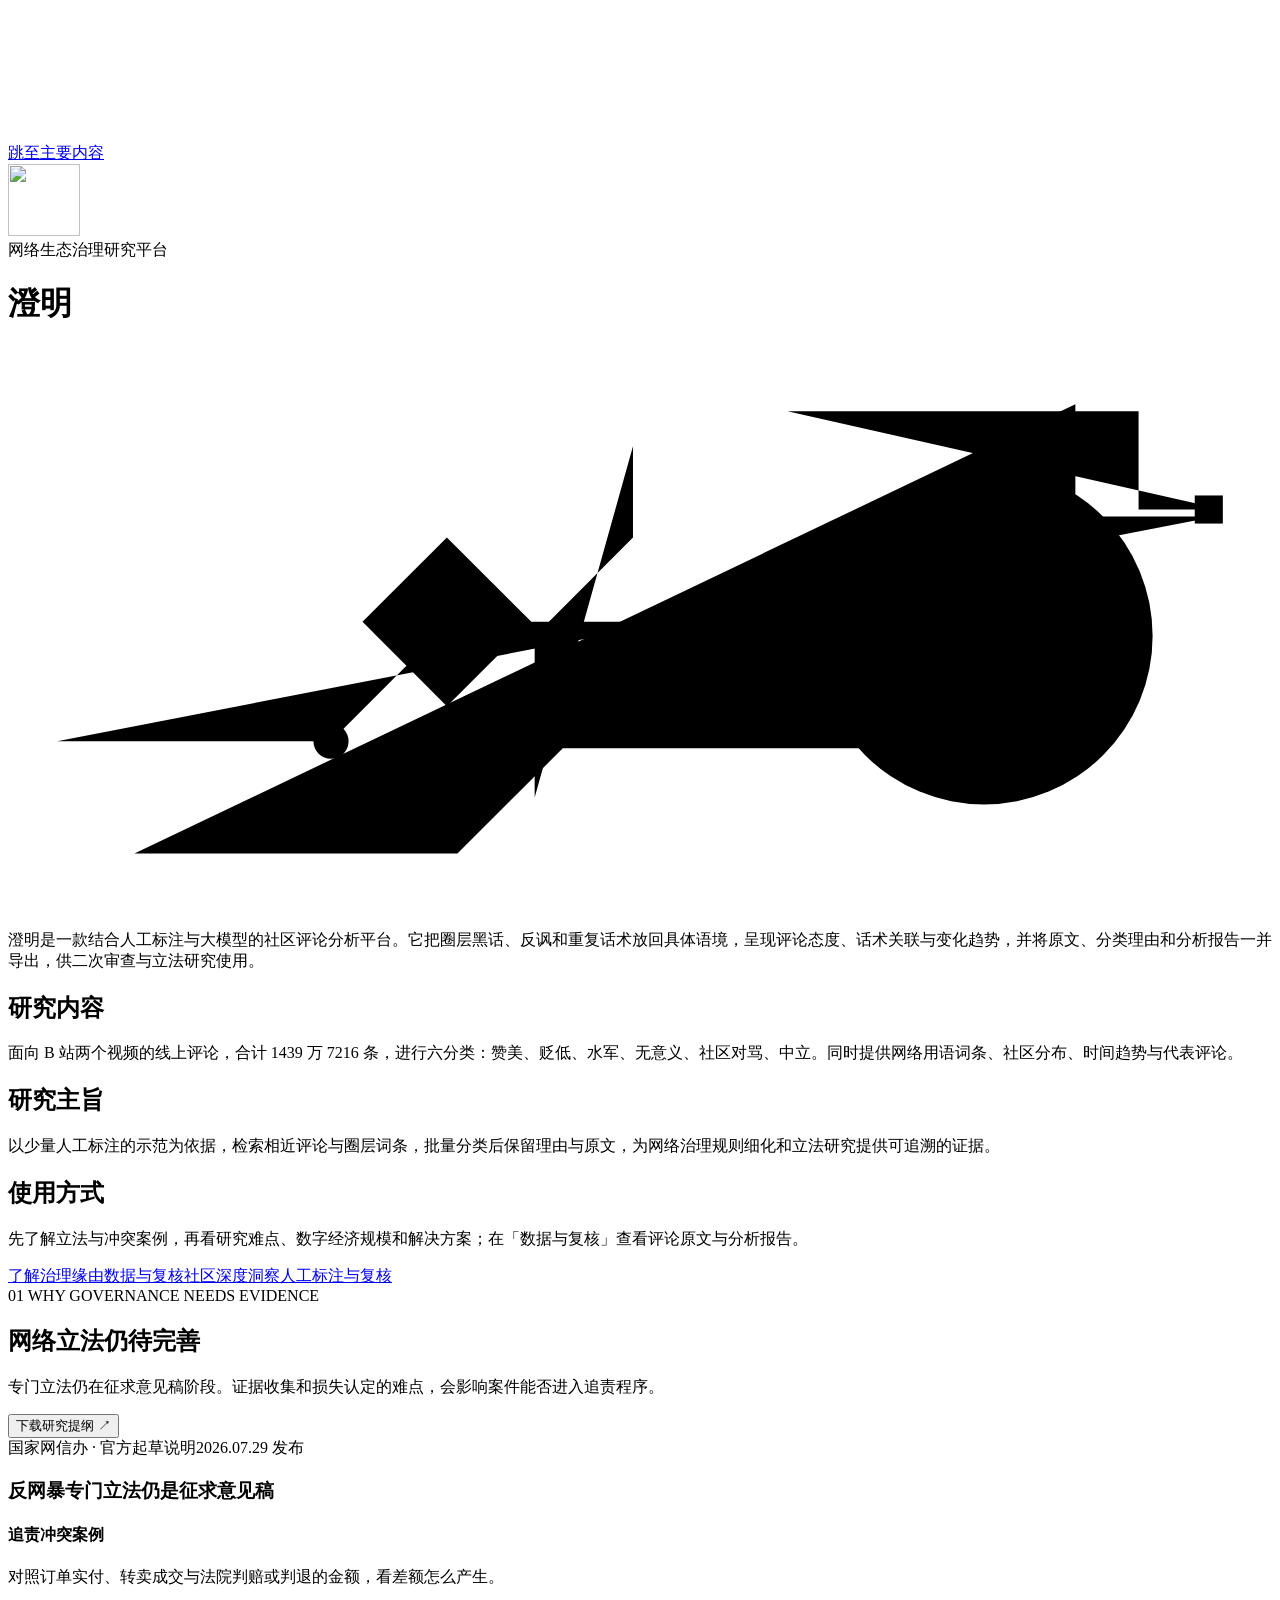
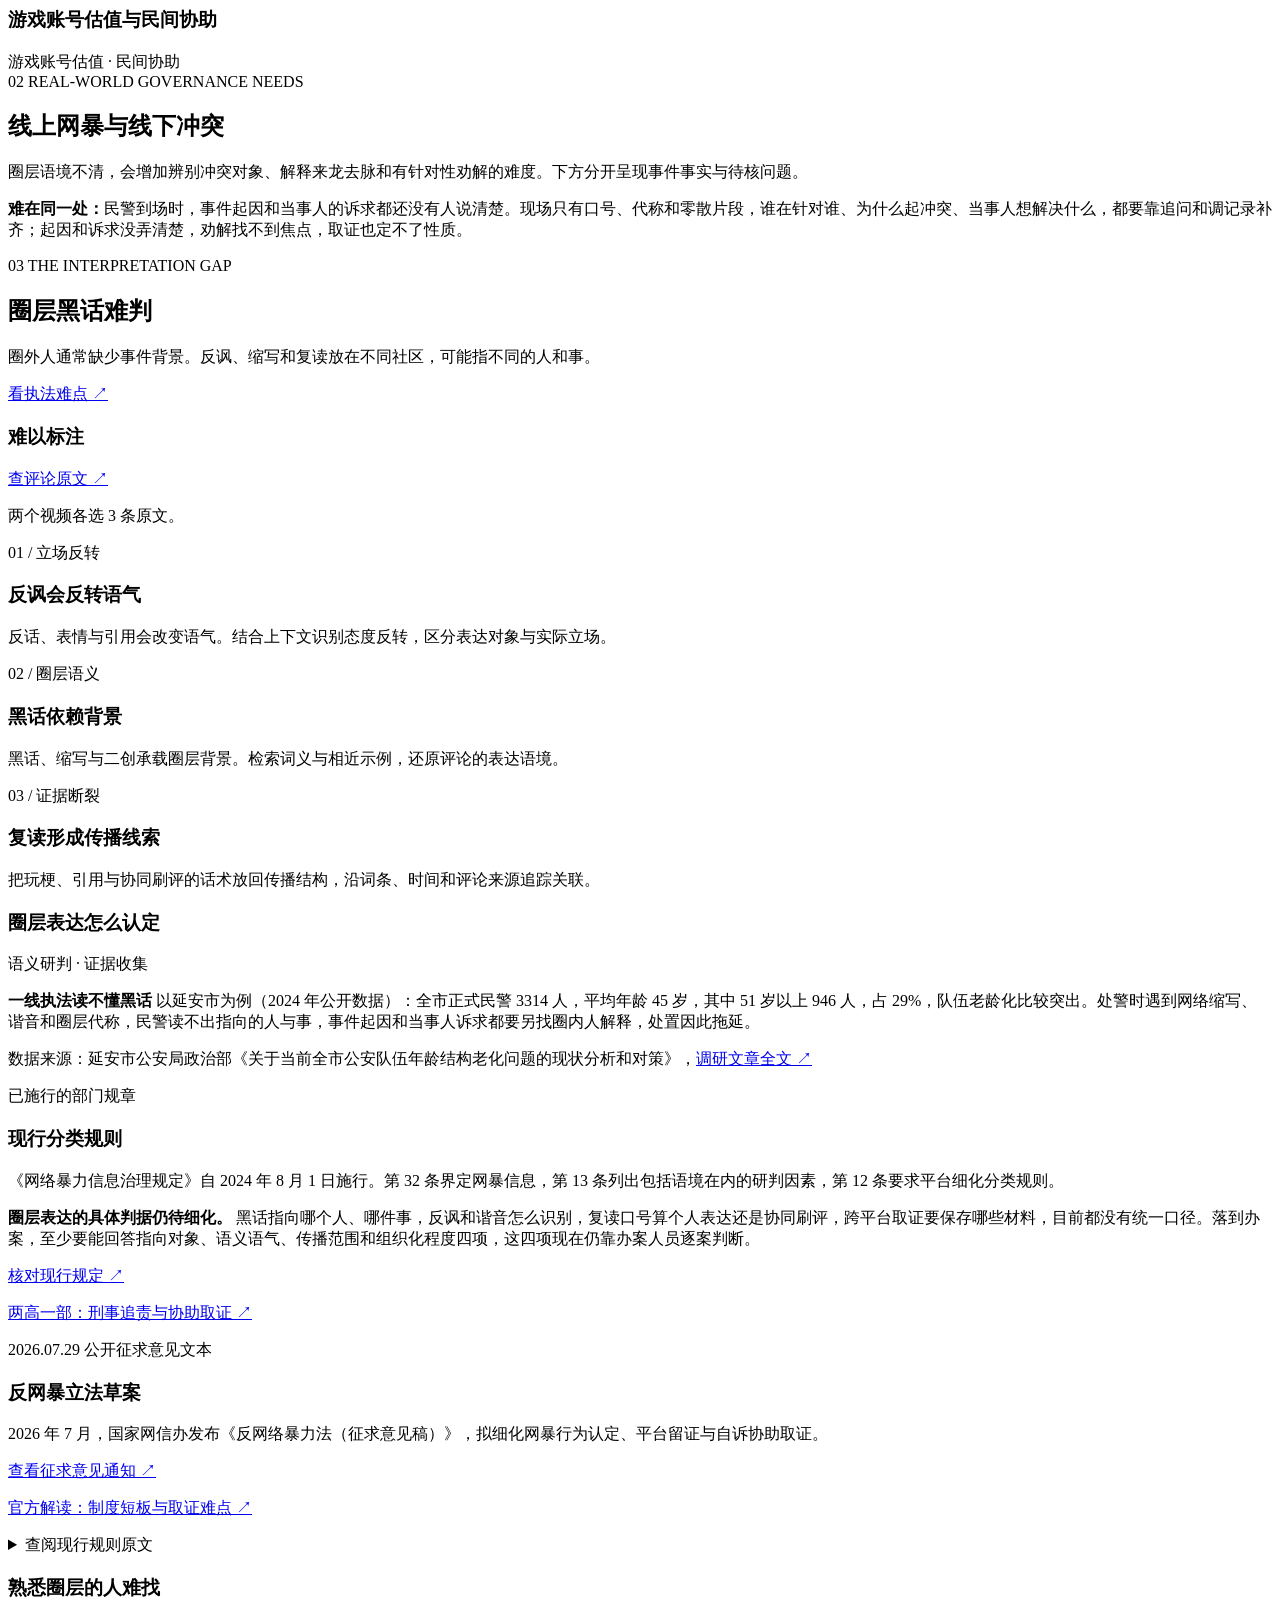
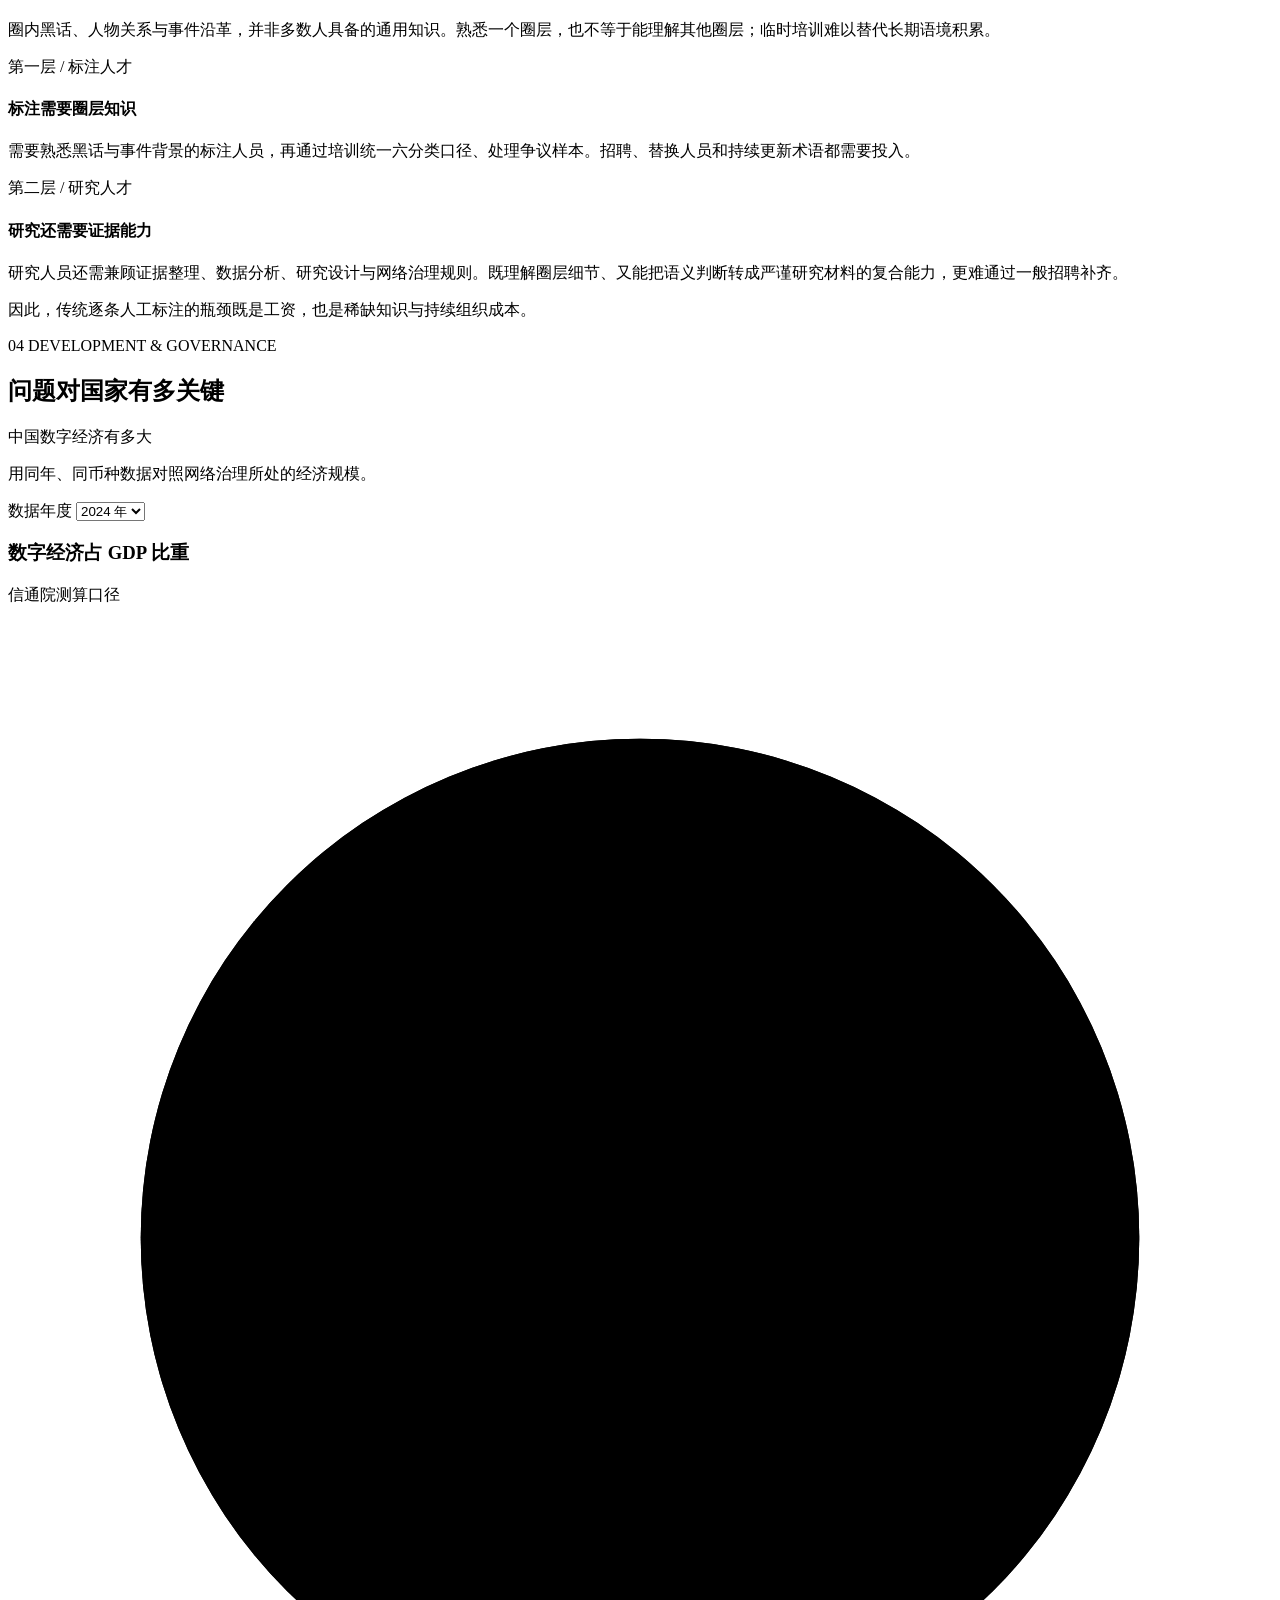
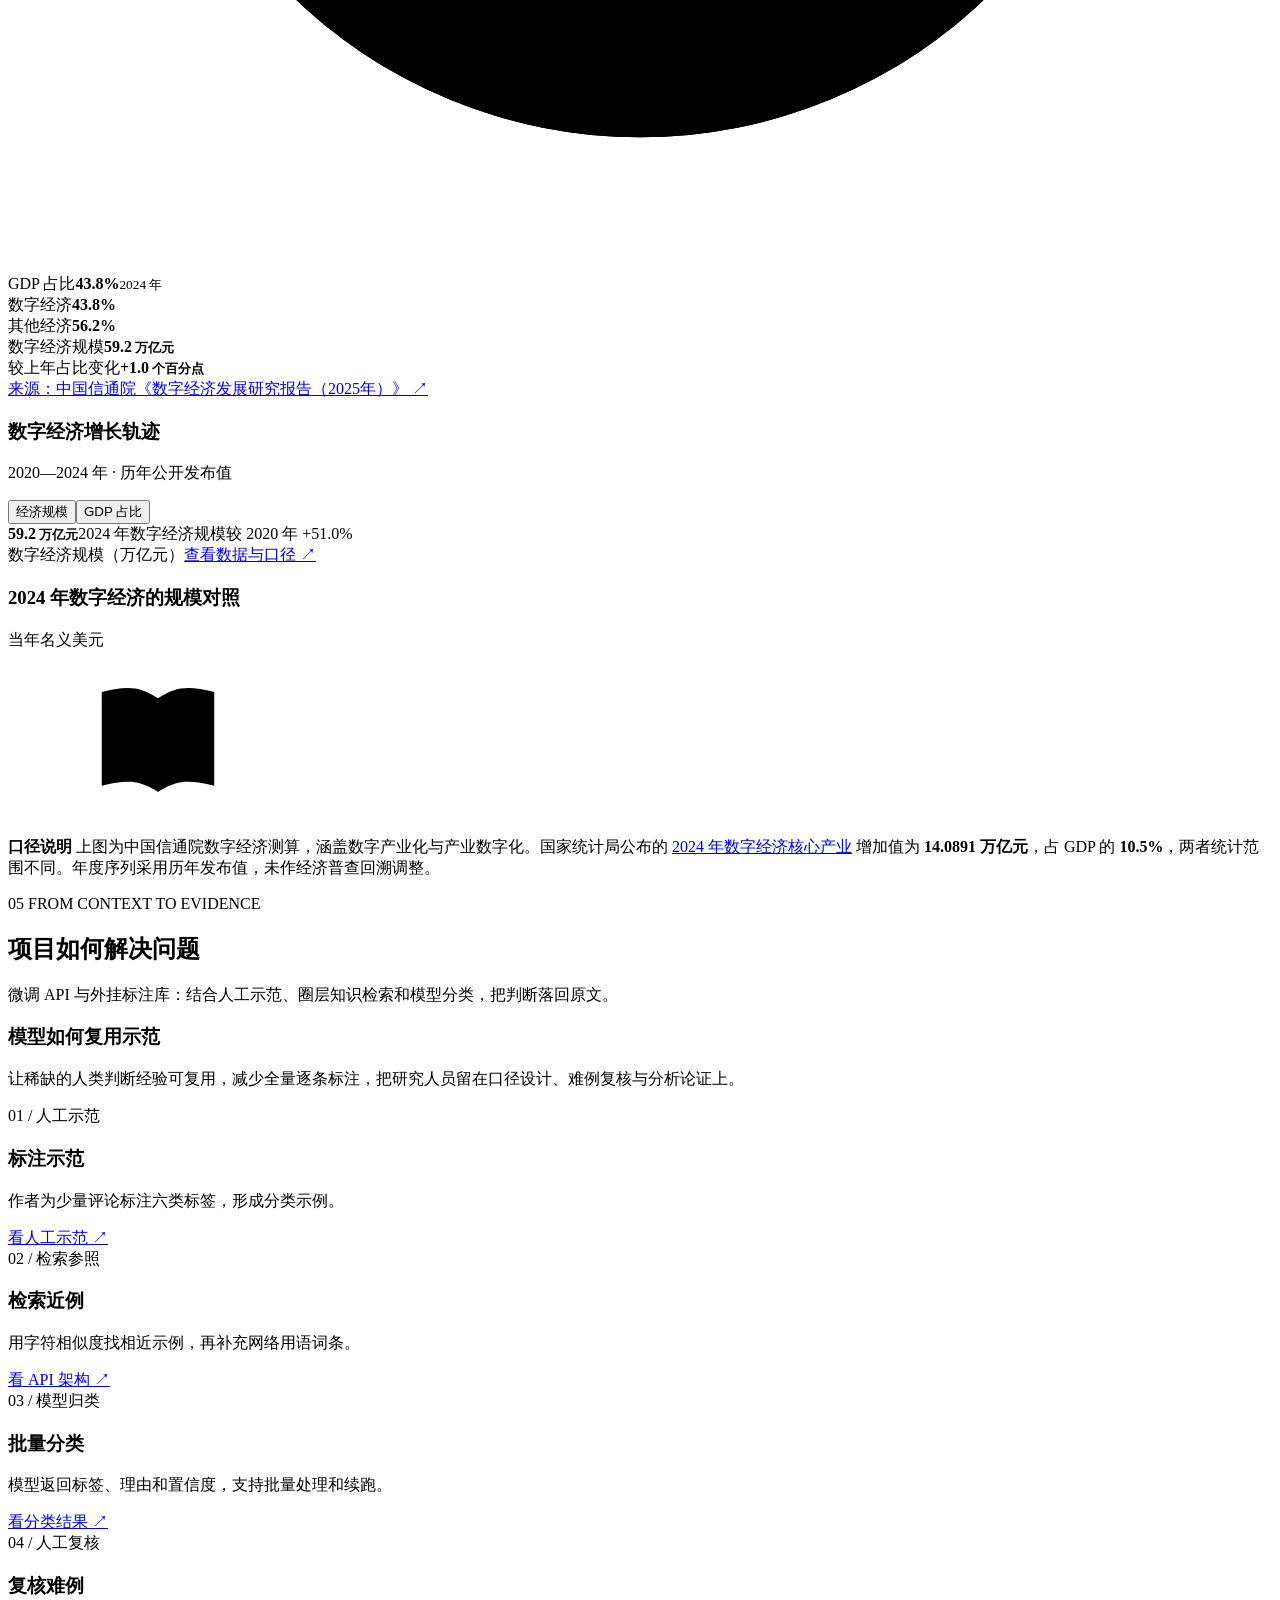
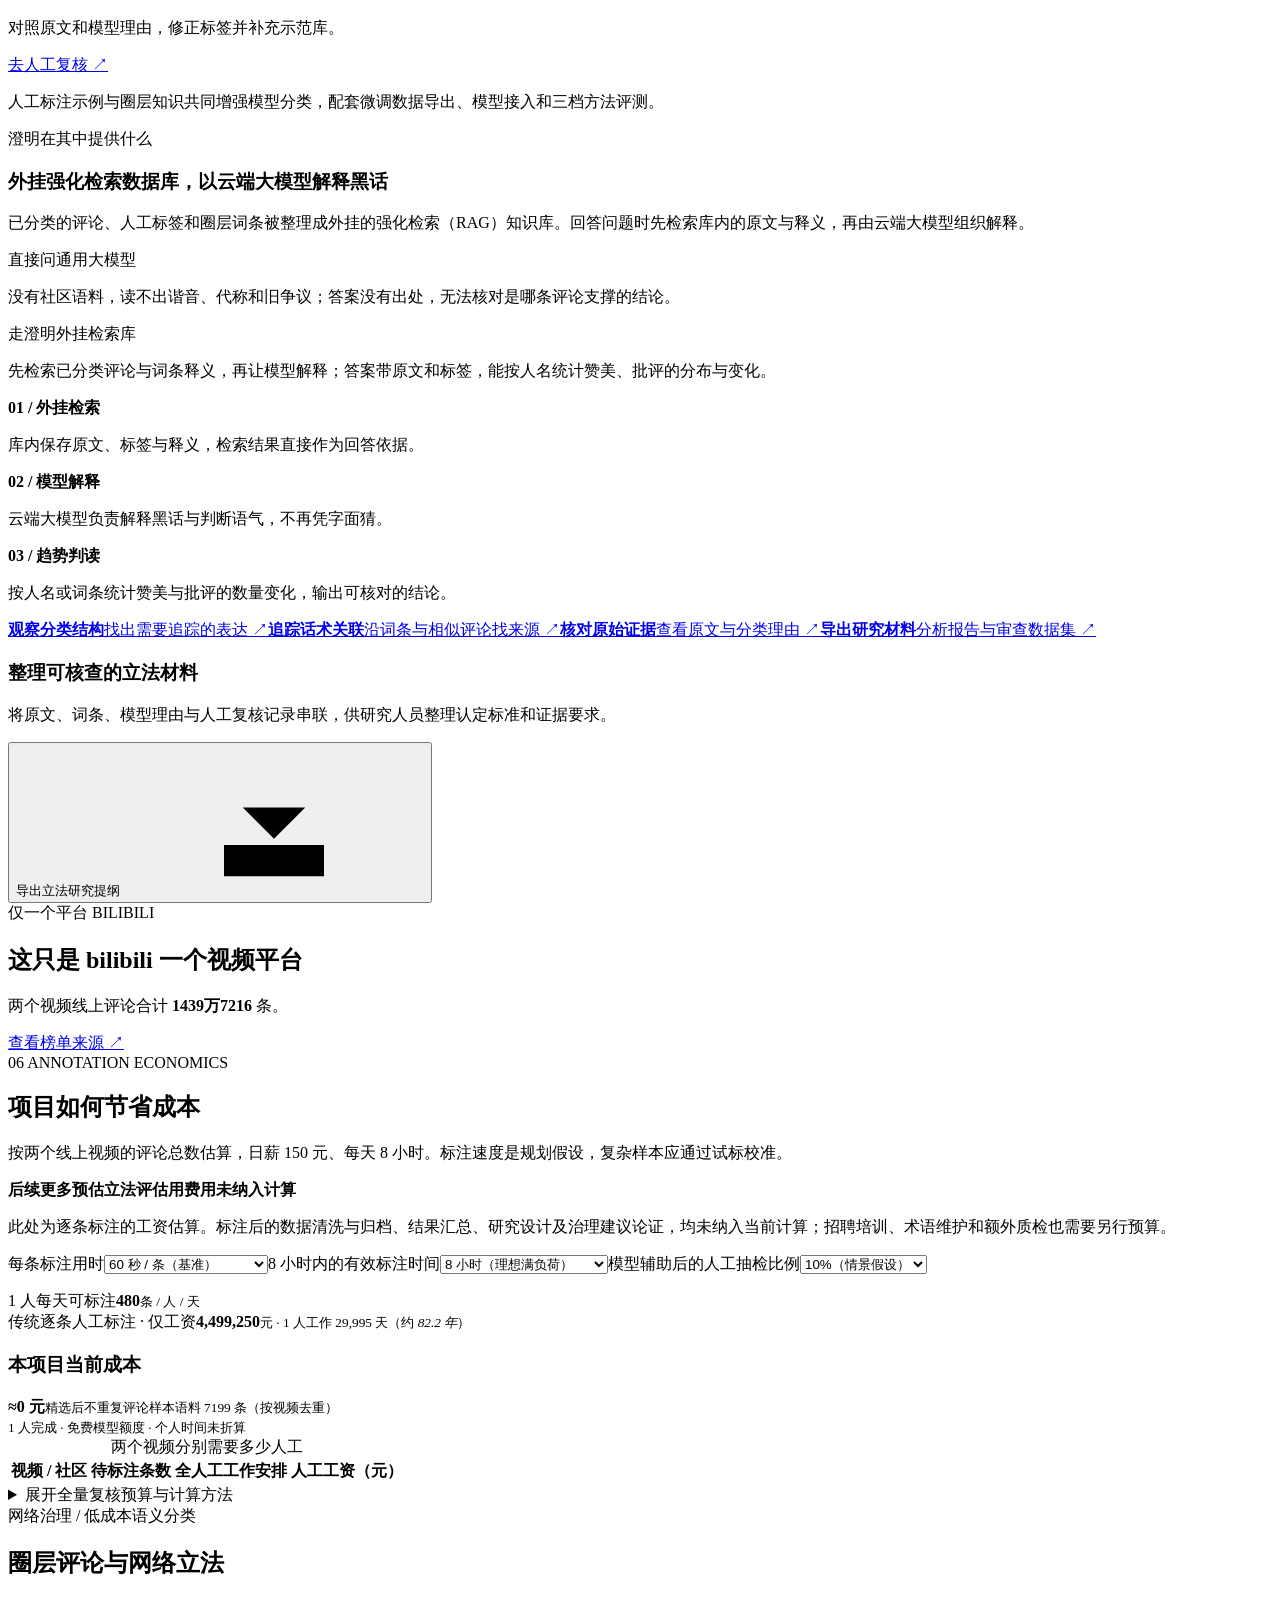
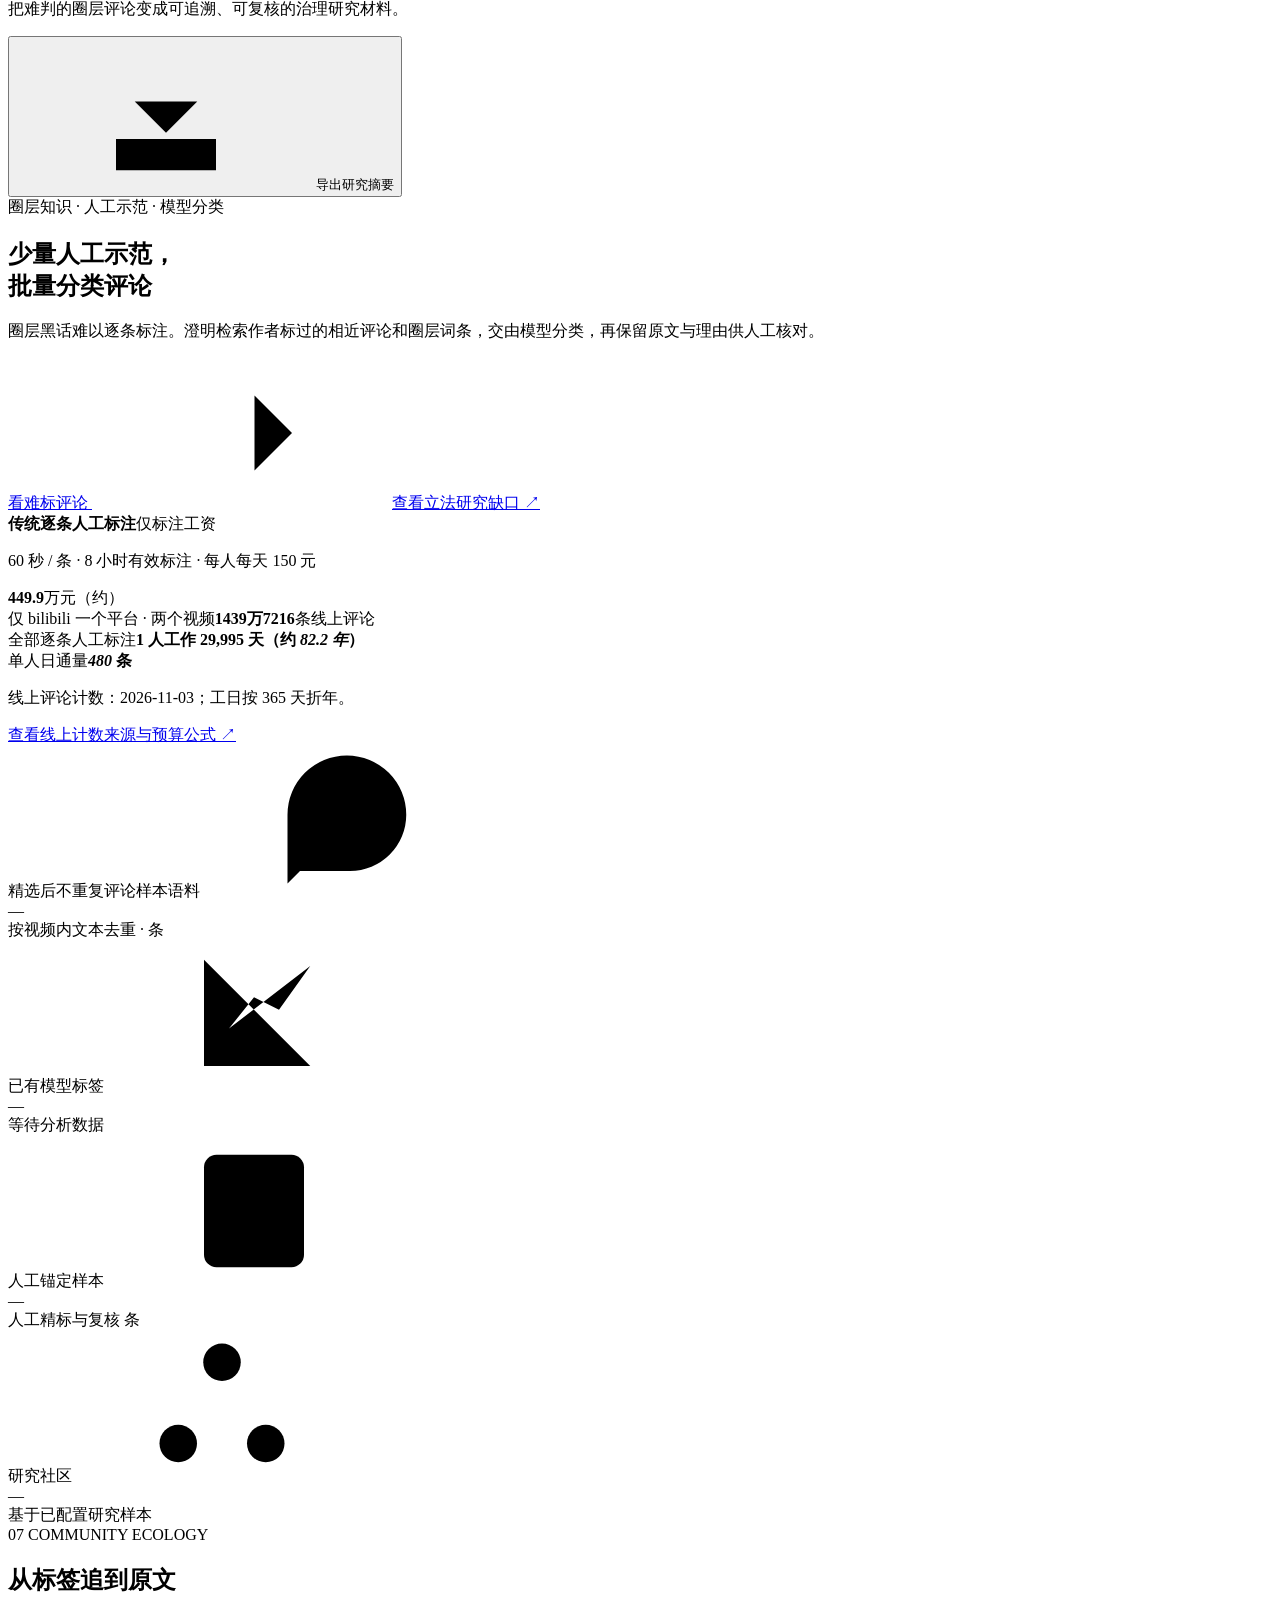
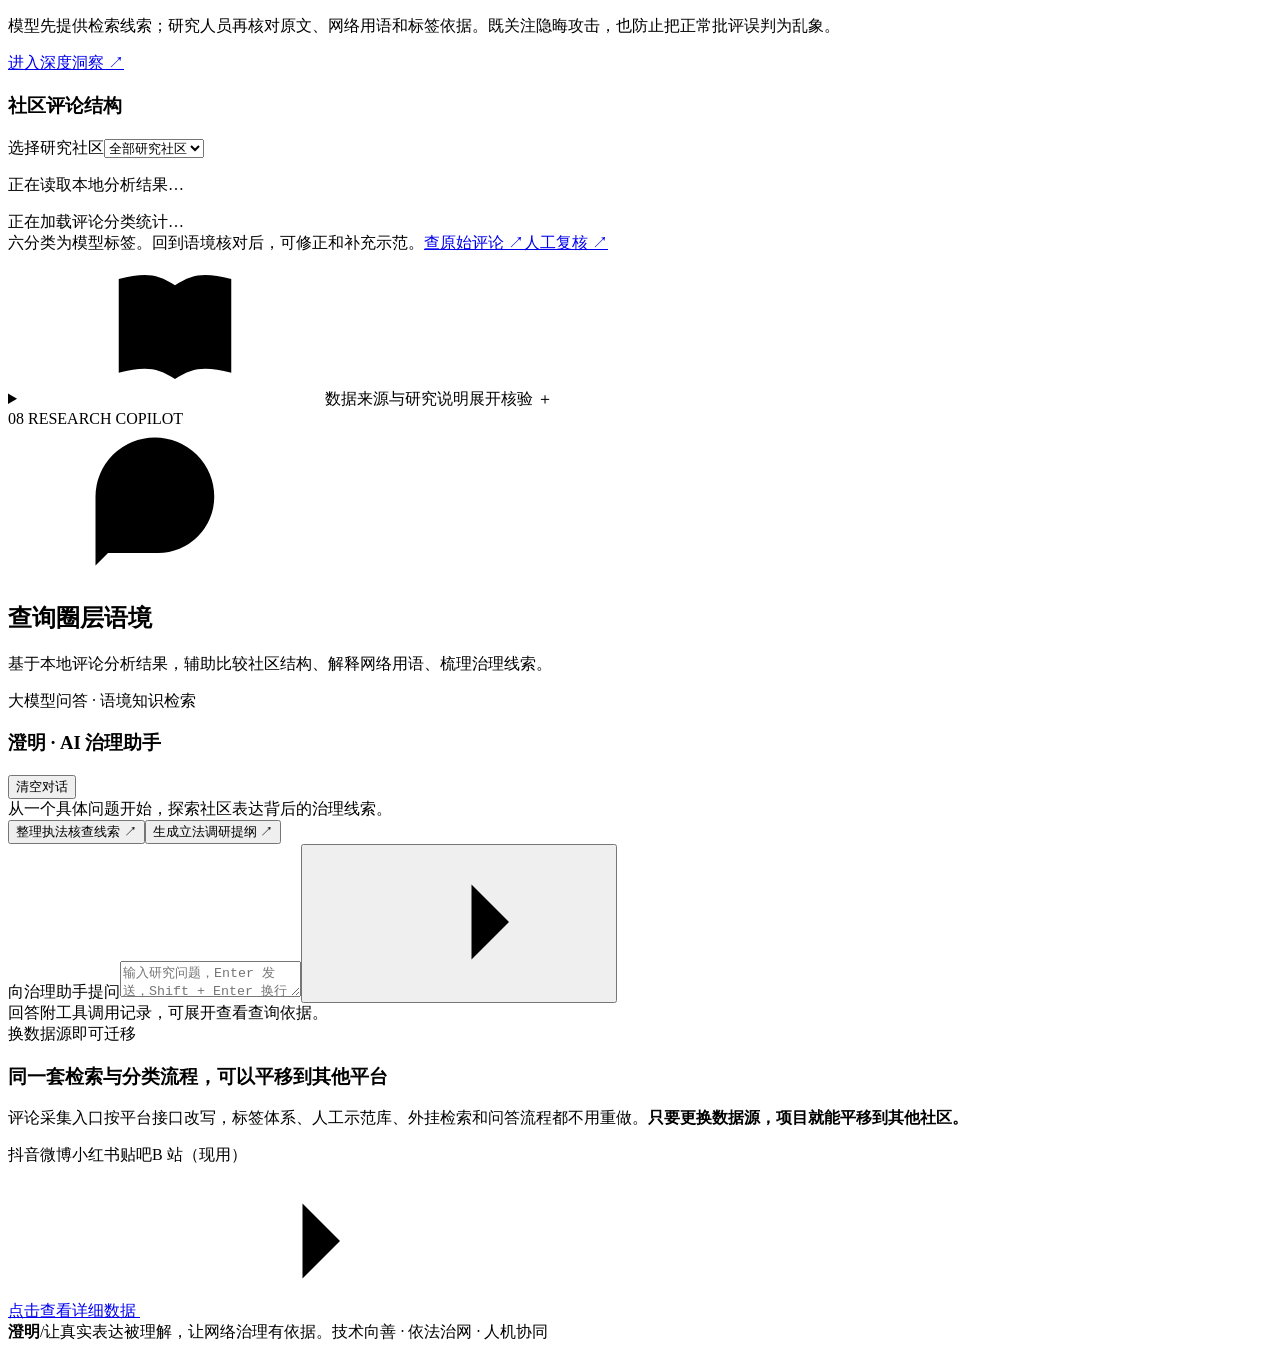
==== commit 5c2e4b1a: "feat(home) - introduce platform scale before cost savings Explain comment volume before showing anno" ====
--- a/index.html
+++ b/index.html
@@ -101,6 +101,7 @@
 <div id="projectImpact" class="project-impact"><span class="eyebrow">澄明在其中提供什么</span><h3>外挂强化检索数据库，以云端大模型解释黑话</h3><p class="impact-intro">已分类的评论、人工标签和圈层词条被整理成外挂的强化检索（RAG）知识库。回答问题时先检索库内的原文与释义，再由云端大模型组织解释。</p><div class="rag-contrast"><article><span>直接问通用大模型</span><p>没有社区语料，读不出谐音、代称和旧争议；答案没有出处，无法核对是哪条评论支撑的结论。</p></article><article><span>走澄明外挂检索库</span><p>先检索已分类评论与词条释义，再让模型解释；答案带原文和标签，能按人名统计赞美、批评的分布与变化。</p></article></div><div class="innovation-points"><div><b>01 / 外挂检索</b><p>库内保存原文、标签与释义，检索结果直接作为回答依据。</p></div><div><b>02 / 模型解释</b><p>云端大模型负责解释黑话与判断语气，不再凭字面猜。</p></div><div><b>03 / 趋势判读</b><p>按人名或词条统计赞美与批评的数量变化，输出可核对的结论。</p></div></div><div class="impact-links"><a href="/powang-demo/insight.html"><strong>观察分类结构</strong><span>找出需要追踪的表达 ↗</span></a><a href="/powang-demo/insight.html#graphFull"><strong>追踪话术关联</strong><span>沿词条与相似评论找来源 ↗</span></a><a href="/powang-demo/comments.html"><strong>核对原始证据</strong><span>查看原文与分类理由 ↗</span></a><a href="/powang-demo/api/research/export?format=zip" download><strong>导出研究材料</strong><span>分析报告与审查数据集 ↗</span></a></div></div>
 <div class="research-output"><div><h3>整理可核查的立法材料</h3><p>将原文、词条、模型理由与人工复核记录串联，供研究人员整理认定标准和证据要求。</p></div><button class="action primary" type="button" id="exportGapResearch">导出立法研究提纲 <svg><use href="#i-download"/></svg></button></div>
 </section>
+<div id="onlineScale" class="online-video-scale" aria-labelledby="onlineScaleTitle"><div class="section-index">仅一个平台 <span>BILIBILI</span></div><h2 id="onlineScaleTitle">这只是 bilibili 一个视频平台</h2><p class="online-scale-total">两个视频线上评论合计 <strong id="onlineScaleTotal">1439万7216</strong> 条。</p><div class="online-video-counts" id="onlineVideoCounts"></div><p class="online-ranking-note" id="onlineRankingNote"></p><a class="text-link" id="onlineRankingSource" href="https://www.bilibili.com/video/BV1GAbUz2E9f/" target="_blank" rel="noopener noreferrer">查看榜单来源 ↗</a></div>
 <section id="efficiency" class="content-section">
 <div class="section-heading" data-swarm-heading><div><div class="section-index">06 <span>ANNOTATION ECONOMICS</span></div><h2>项目如何节省成本</h2><p>按两个线上视频的评论总数估算，日薪 150 元、每天 8 小时。标注速度是规划假设，复杂样本应通过试标校准。</p></div></div>
 <div class="cost-boundary-notice"><strong>后续更多预估立法评估用费用未纳入计算</strong><p>此处为逐条标注的工资估算。标注后的数据清洗与归档、结果汇总、研究设计及治理建议论证，均未纳入当前计算；招聘培训、术语维护和额外质检也需要另行预算。</p></div>
@@ -125,7 +126,6 @@
 <p class="baseline-note">线上评论计数：2026-11-03；工日按 365 天折年。</p>
 <a class="text-link" href="#efficiency">查看线上计数来源与预算公式 ↗</a>
 </aside></div>
-<div id="onlineScale" class="online-video-scale" aria-labelledby="onlineScaleTitle"><div class="section-index">仅一个平台 <span>BILIBILI</span></div><h2 id="onlineScaleTitle">这只是 bilibili 一个视频平台</h2><p class="online-scale-total">两个视频线上评论合计 <strong id="onlineScaleTotal">1439万7216</strong> 条。</p><div class="online-video-counts" id="onlineVideoCounts"></div><p class="online-ranking-note" id="onlineRankingNote"></p><a class="text-link" id="onlineRankingSource" href="https://www.bilibili.com/video/BV1GAbUz2E9f/" target="_blank" rel="noopener noreferrer">查看榜单来源 ↗</a></div>
 <div class="metric-grid" aria-label="本地研究样本概况" aria-live="polite">
 <article class="metric-card"><div class="metric-label">精选后不重复评论样本语料<svg><use href="#i-message"/></svg></div><div class="metric-value" id="sampleCount">—</div><div class="metric-foot"><span class="status-dot"></span>按视频内文本去重 · 条</div></article>
 <article class="metric-card"><div class="metric-label">已有模型标签<svg><use href="#i-chart"/></svg></div><div class="metric-value" id="analyzedCount">—</div><div class="metric-foot" id="analysisCoverage">等待分析数据</div></article>
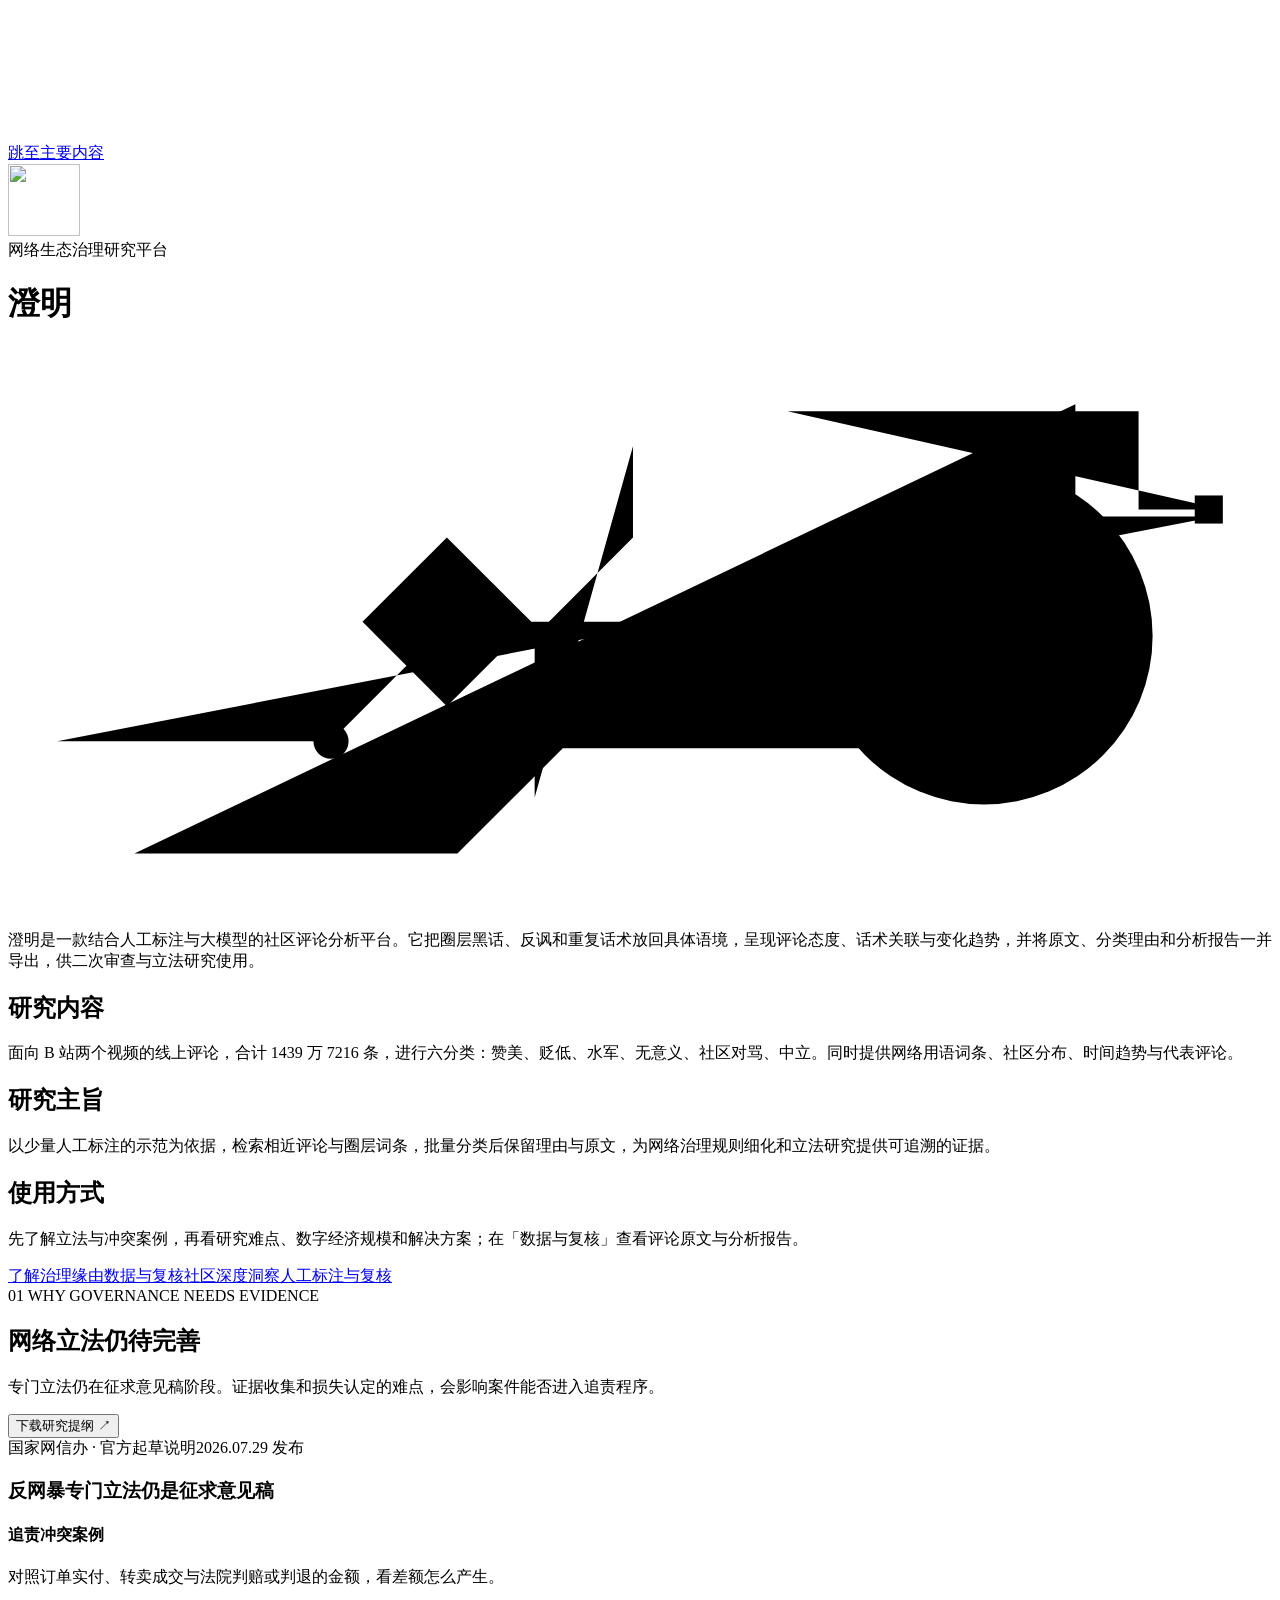
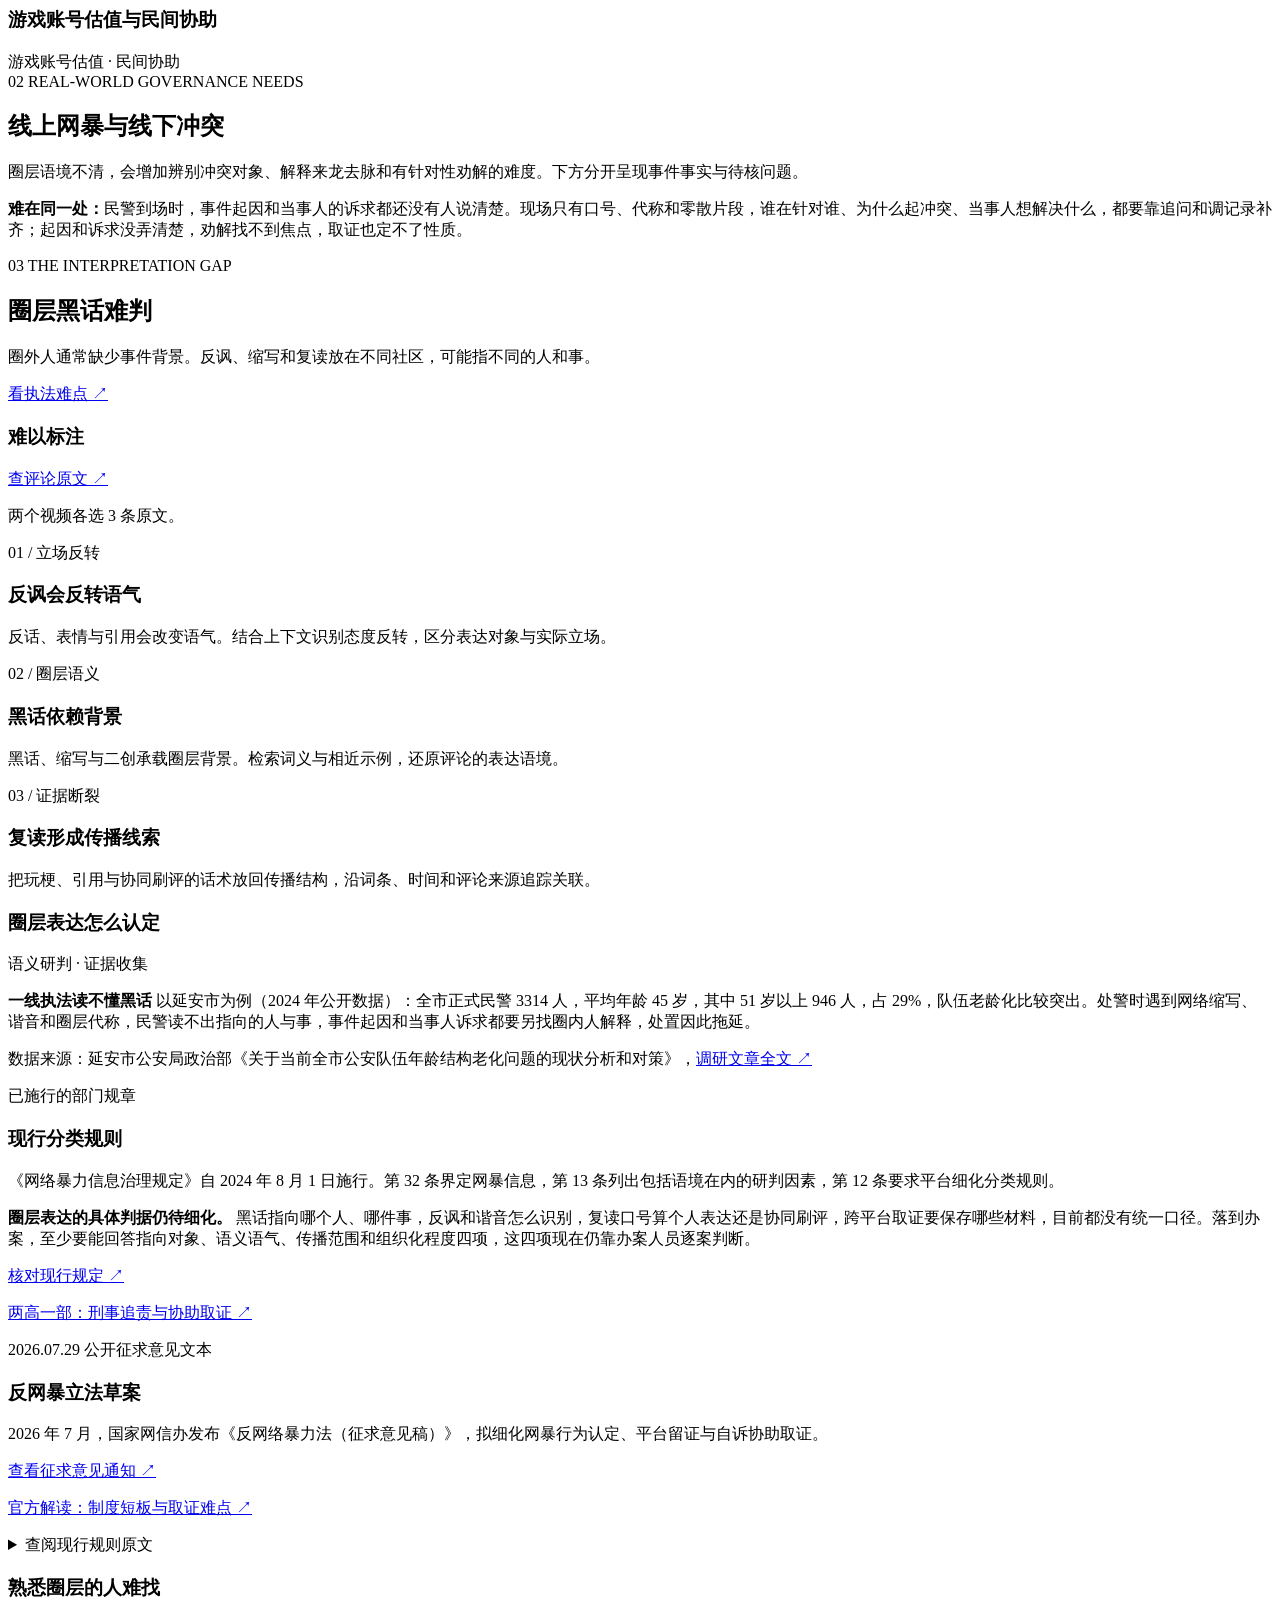
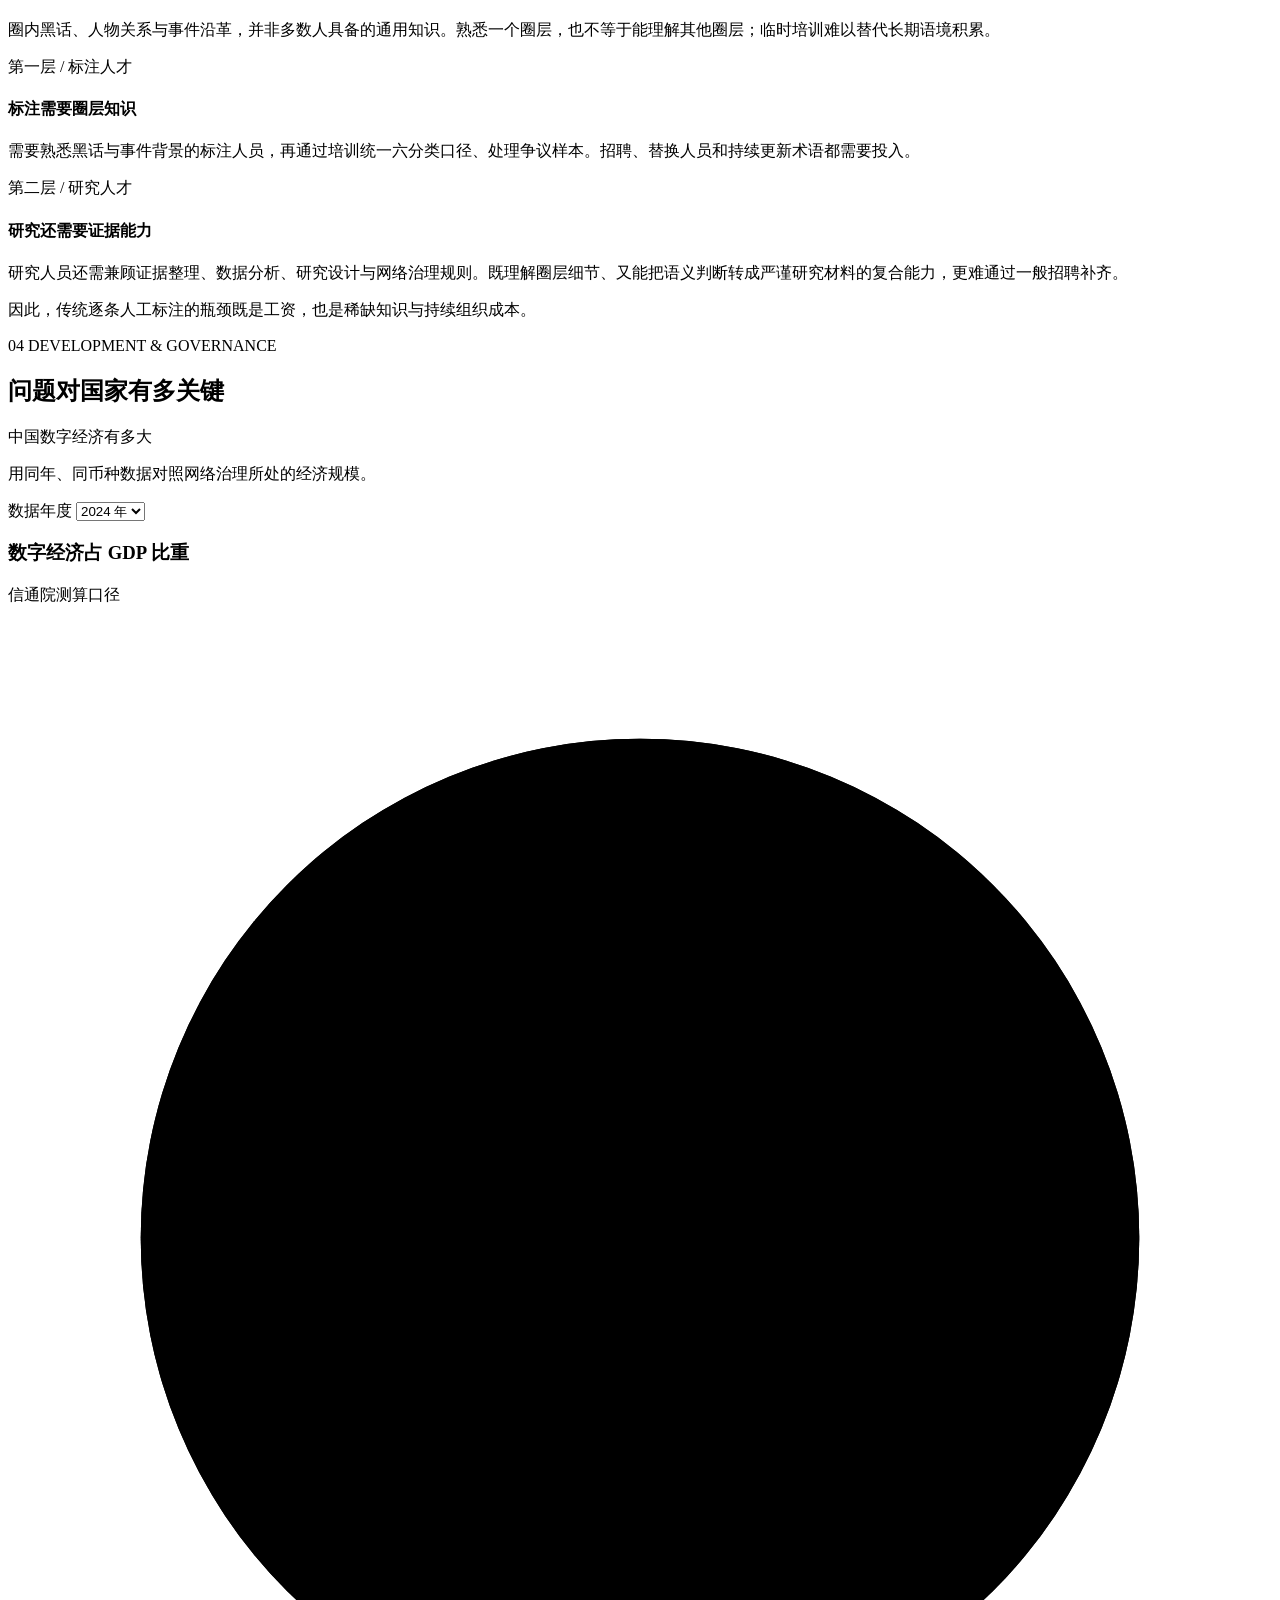
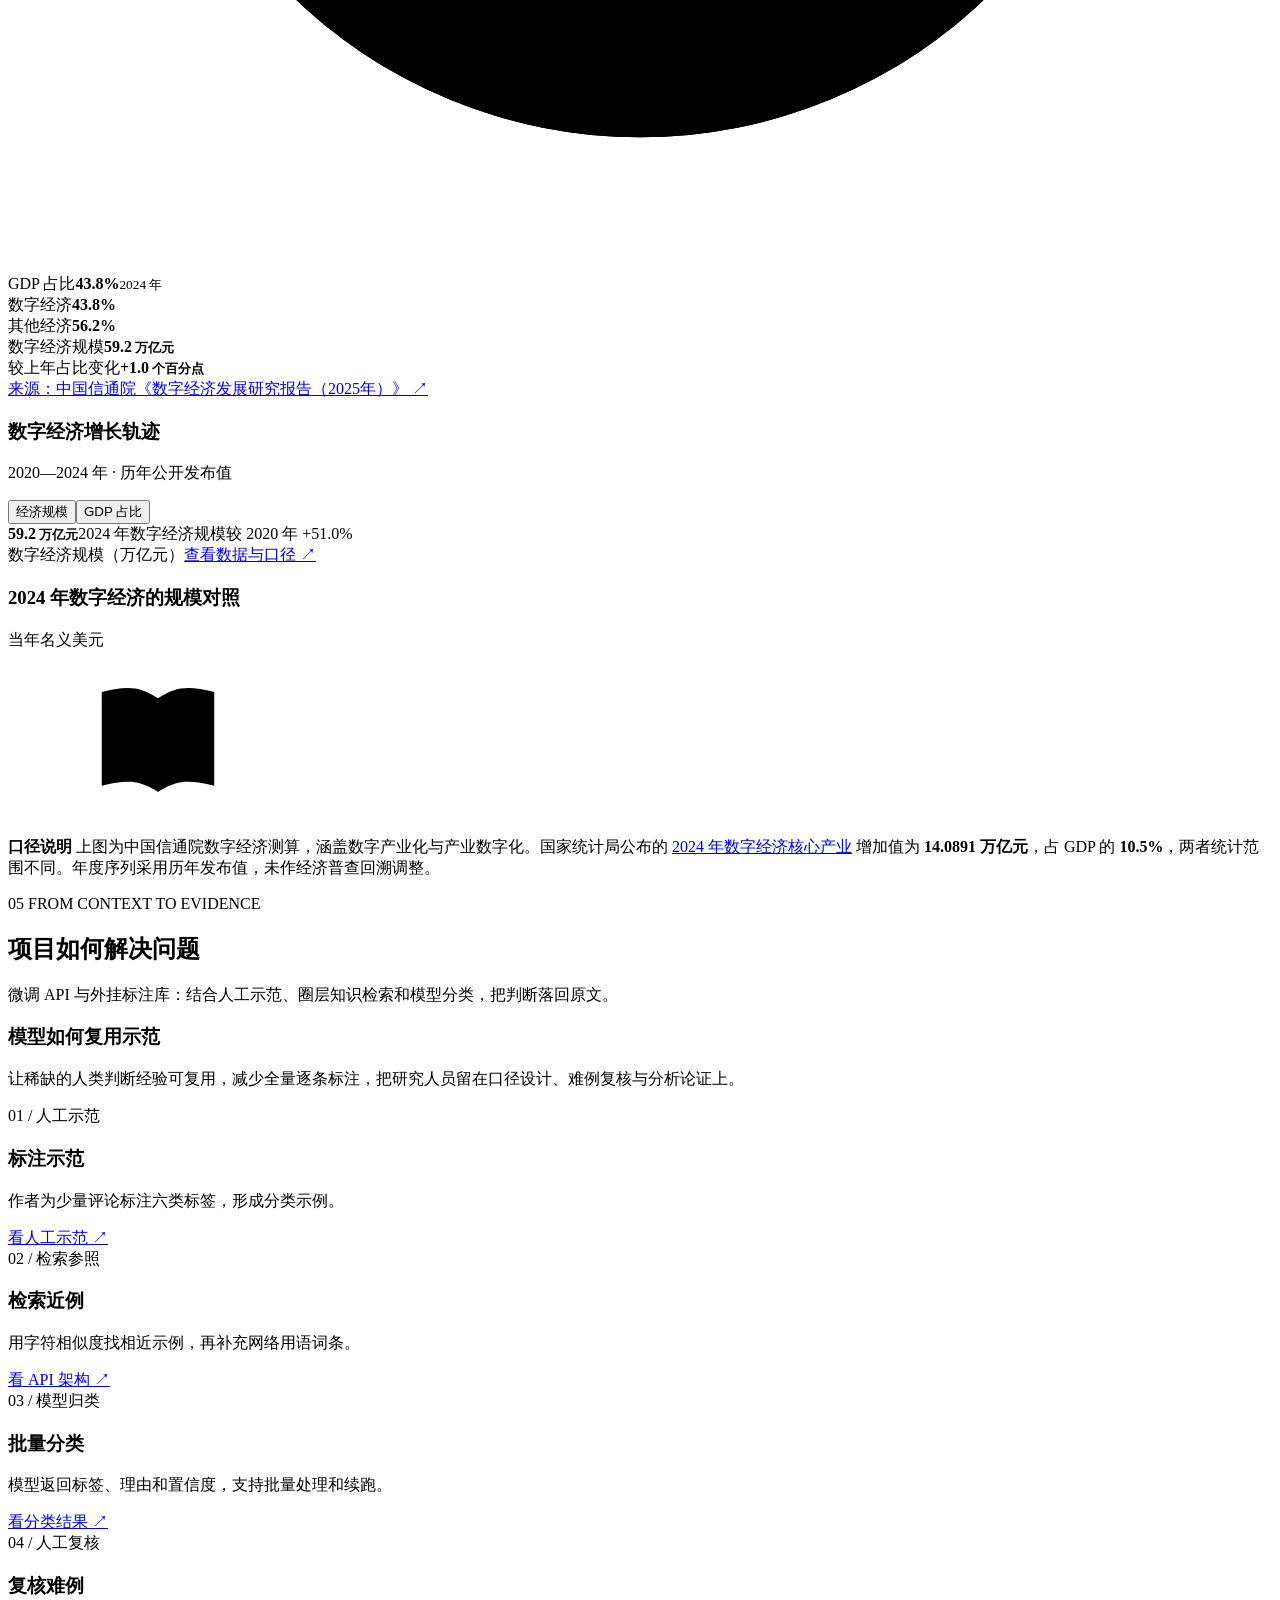
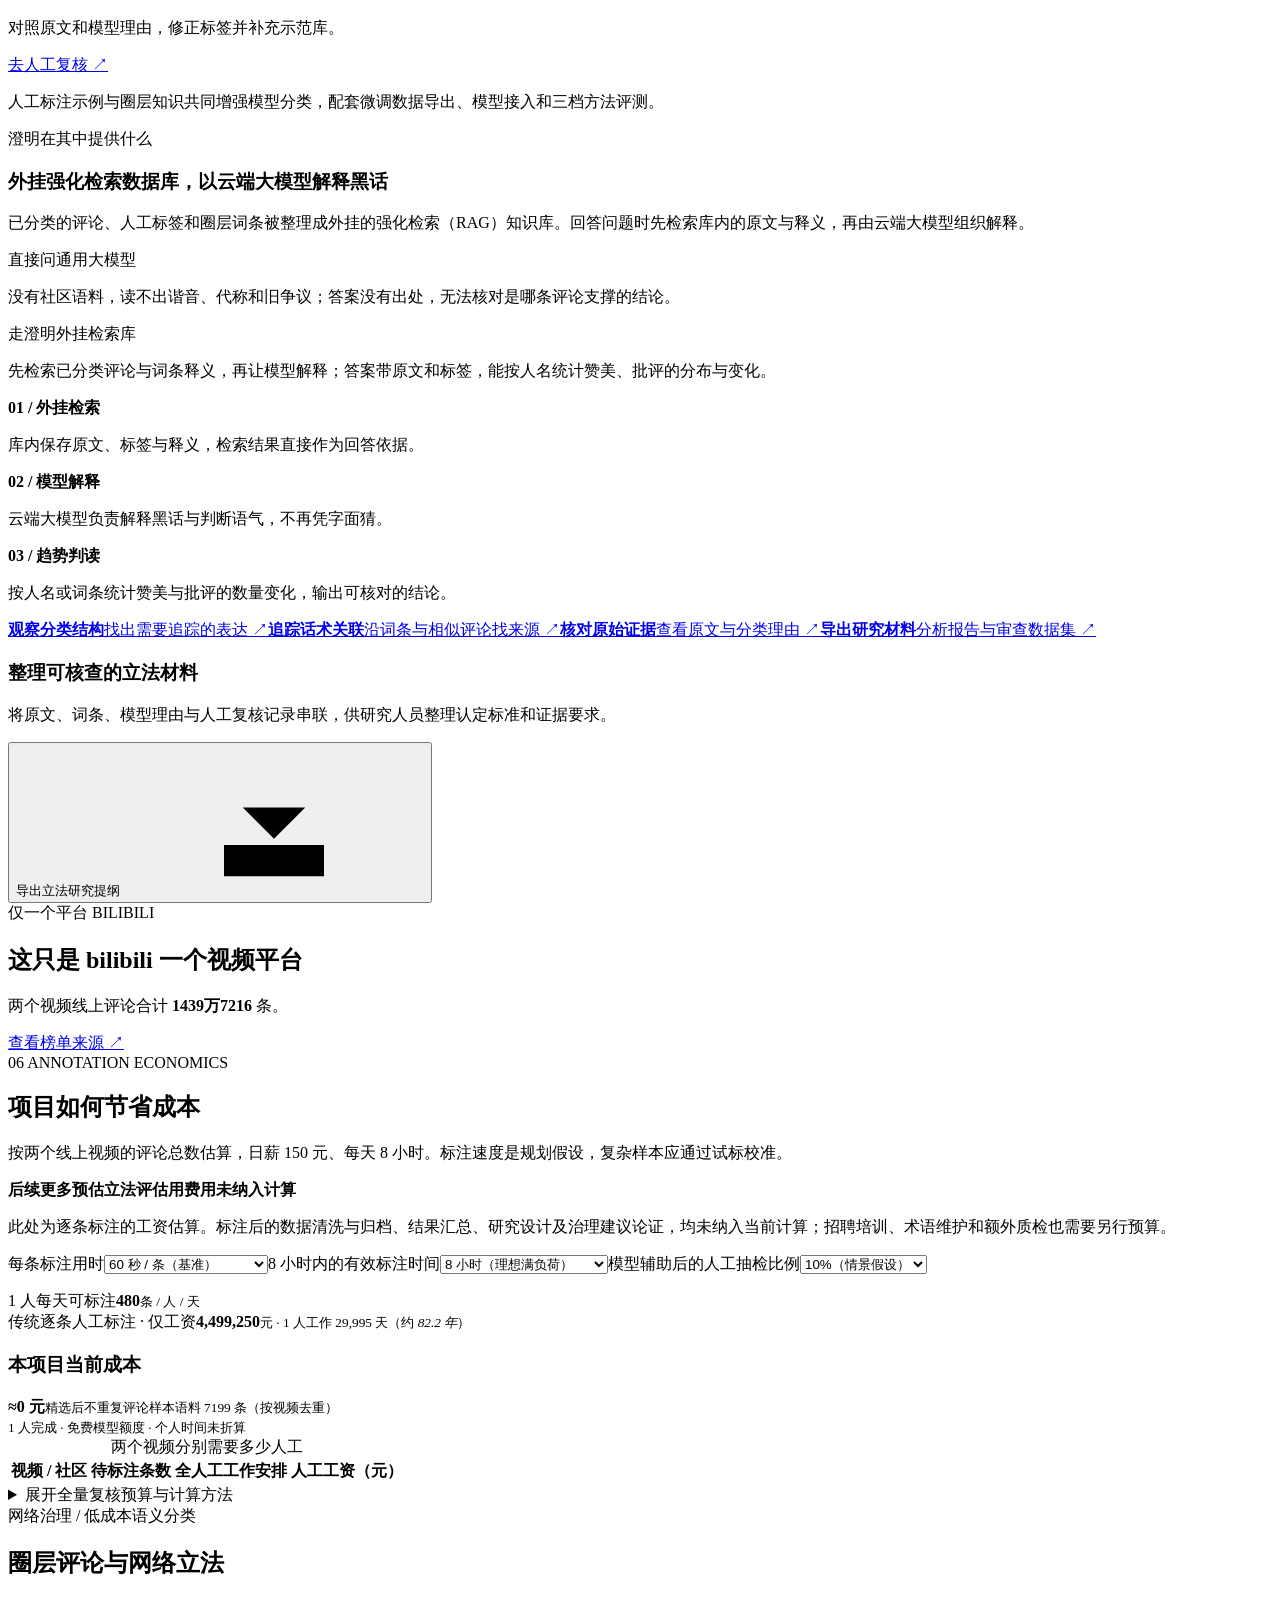
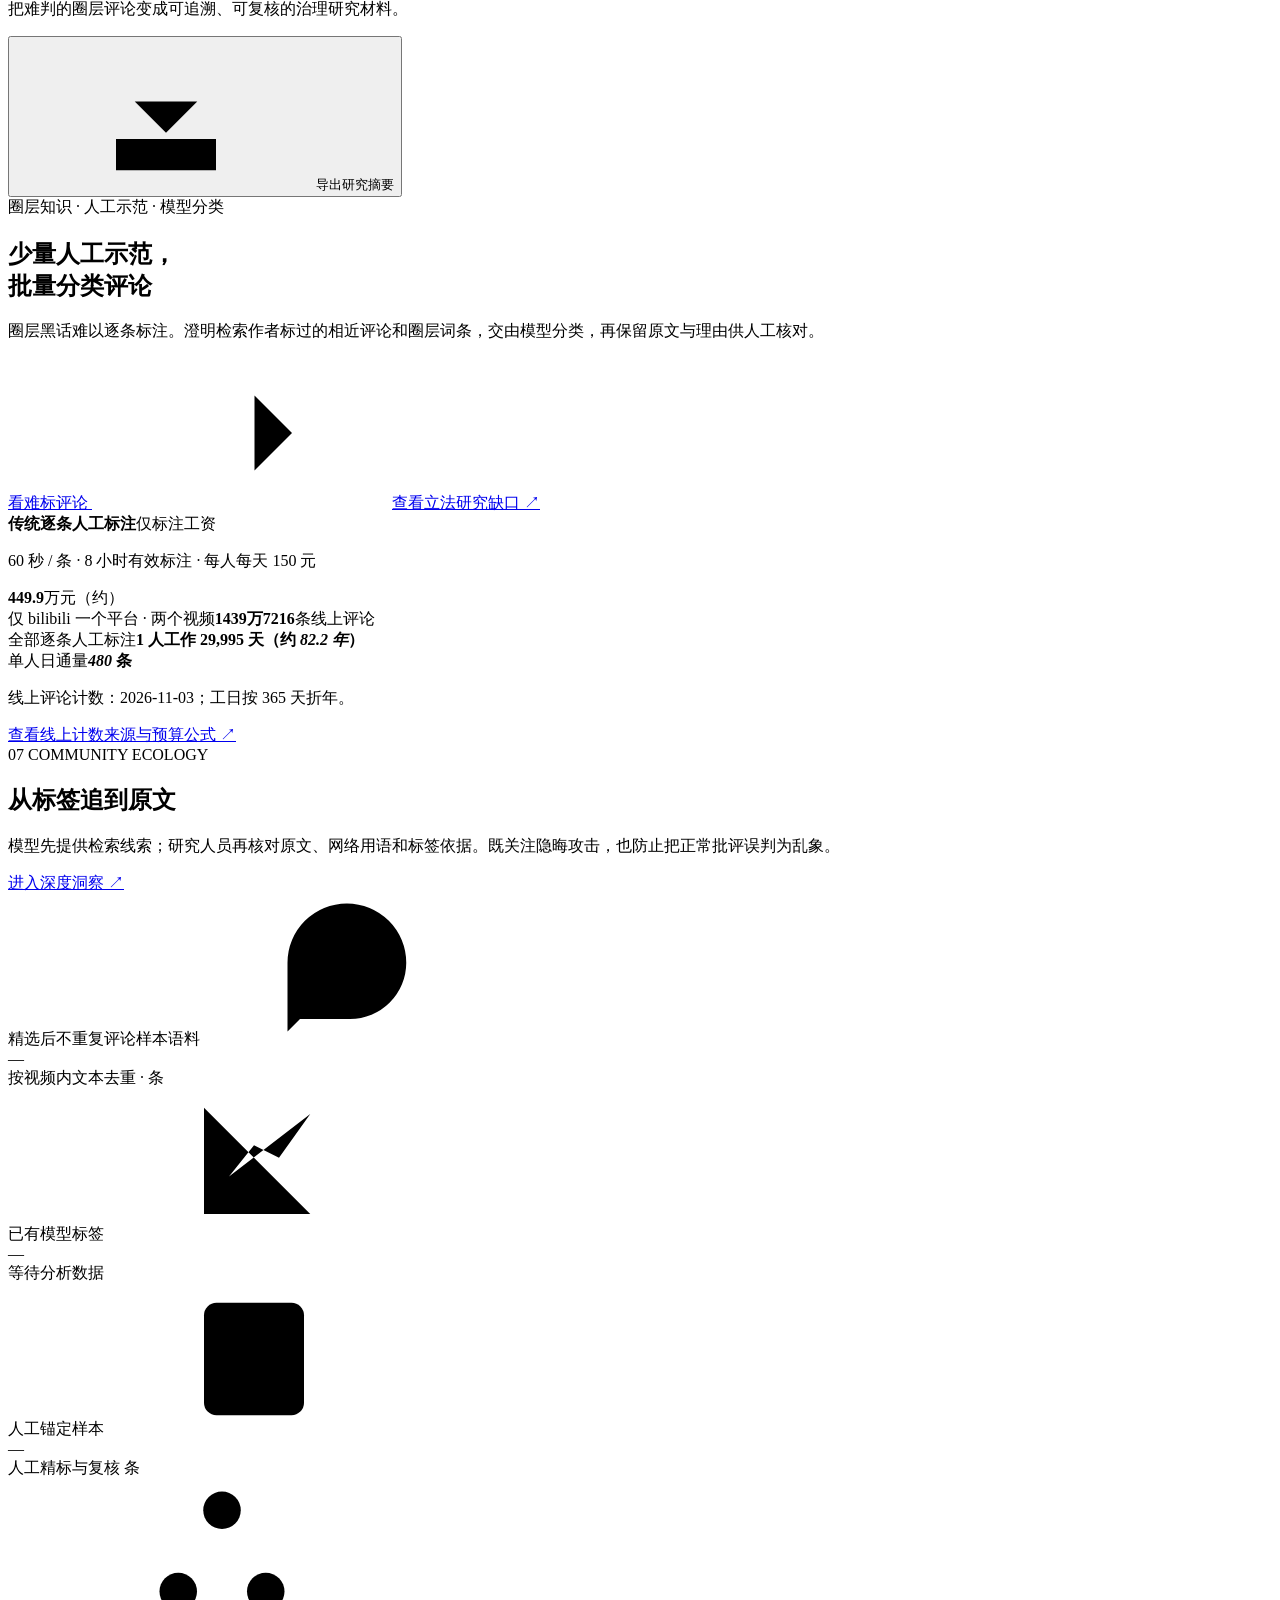
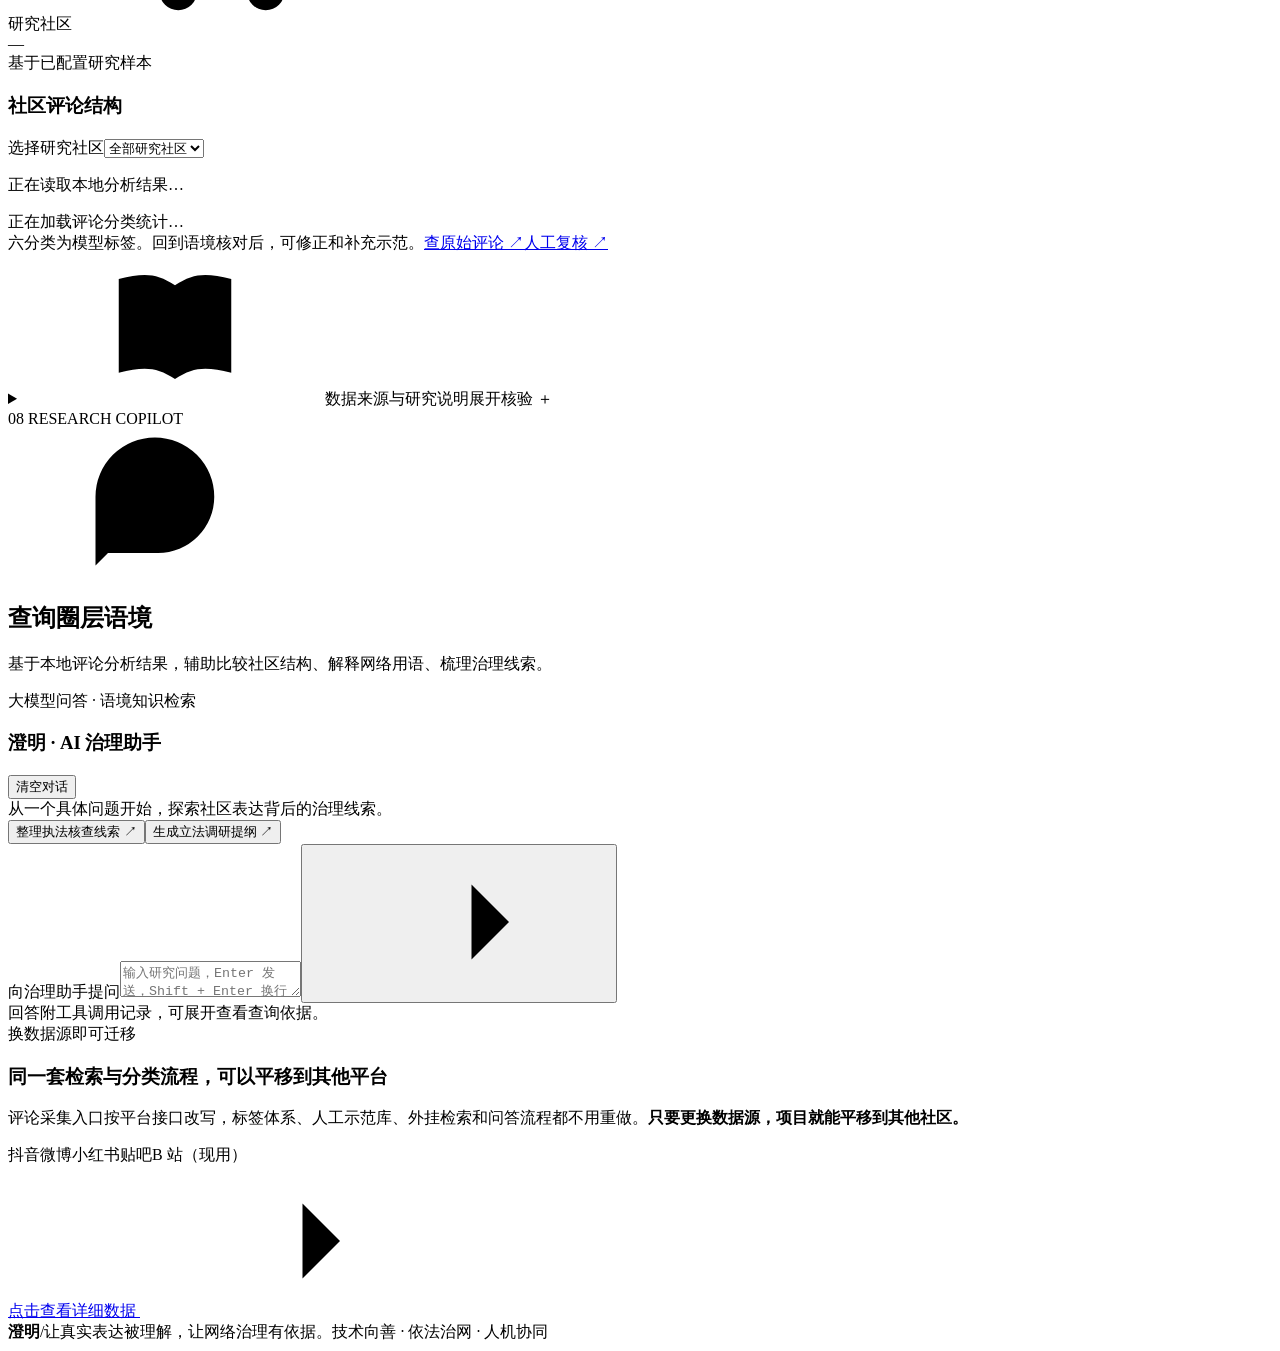
==== commit 819e3353: "feat(home) - group sample metrics with classification results Connect sample totals directly to comm" ====
--- a/index.html
+++ b/index.html
@@ -126,16 +126,17 @@
 <p class="baseline-note">线上评论计数：2026-11-03；工日按 365 天折年。</p>
 <a class="text-link" href="#efficiency">查看线上计数来源与预算公式 ↗</a>
 </aside></div>
+
+</section>
+<div data-research-ticker></div>
+<section id="governance" class="content-section">
+<div class="section-heading" data-swarm-heading><div><div class="section-index">07 <span>COMMUNITY ECOLOGY</span></div><h2>从标签追到原文</h2><p>模型先提供检索线索；研究人员再核对原文、网络用语和标签依据。既关注隐晦攻击，也防止把正常批评误判为乱象。</p></div><a class="text-link" href="/powang-demo/insight.html#insight">进入深度洞察 ↗</a></div>
 <div class="metric-grid" aria-label="本地研究样本概况" aria-live="polite">
 <article class="metric-card"><div class="metric-label">精选后不重复评论样本语料<svg><use href="#i-message"/></svg></div><div class="metric-value" id="sampleCount">—</div><div class="metric-foot"><span class="status-dot"></span>按视频内文本去重 · 条</div></article>
 <article class="metric-card"><div class="metric-label">已有模型标签<svg><use href="#i-chart"/></svg></div><div class="metric-value" id="analyzedCount">—</div><div class="metric-foot" id="analysisCoverage">等待分析数据</div></article>
 <article class="metric-card"><div class="metric-label">人工锚定样本<svg><use href="#i-check"/></svg></div><div class="metric-value" id="anchorCount">—</div><div class="metric-foot">人工精标与复核 <span>条</span></div></article>
 <article class="metric-card"><div class="metric-label">研究社区<svg><use href="#i-network"/></svg></div><div class="metric-value" id="communityCount">—</div><div class="metric-foot" id="communityNames">基于已配置研究样本</div></article></div>
 <div class="inline-error" id="dataError" role="alert" hidden><span id="dataErrorText"></span><button class="text-button" id="retryData">重新连接</button></div>
-</section>
-<div data-research-ticker></div>
-<section id="governance" class="content-section">
-<div class="section-heading" data-swarm-heading><div><div class="section-index">07 <span>COMMUNITY ECOLOGY</span></div><h2>从标签追到原文</h2><p>模型先提供检索线索；研究人员再核对原文、网络用语和标签依据。既关注隐晦攻击，也防止把正常批评误判为乱象。</p></div><a class="text-link" href="/powang-demo/insight.html#insight">进入深度洞察 ↗</a></div>
 <div class="community-results" data-swarm-content><article class="panel community-panel"><div class="panel-title"><h3>社区评论结构</h3><label><span class="sr-only">选择研究社区</span><select id="communitySelect"><option value="all">全部研究社区</option></select></label></div><p class="panel-subtitle" id="communitySummary">正在读取本地分析结果…</p><div class="category-bars" id="categoryBars" aria-live="polite"><div class="empty-state">正在加载评论分类统计…</div></div><div class="panel-footer"><span>六分类为模型标签。回到语境核对后，可修正和补充示范。</span><a class="text-link" href="/powang-demo/comments.html">查原始评论 ↗</a><a class="text-link" href="/powang-demo/label.html">人工复核 ↗</a></div></article>
 </div>
 
